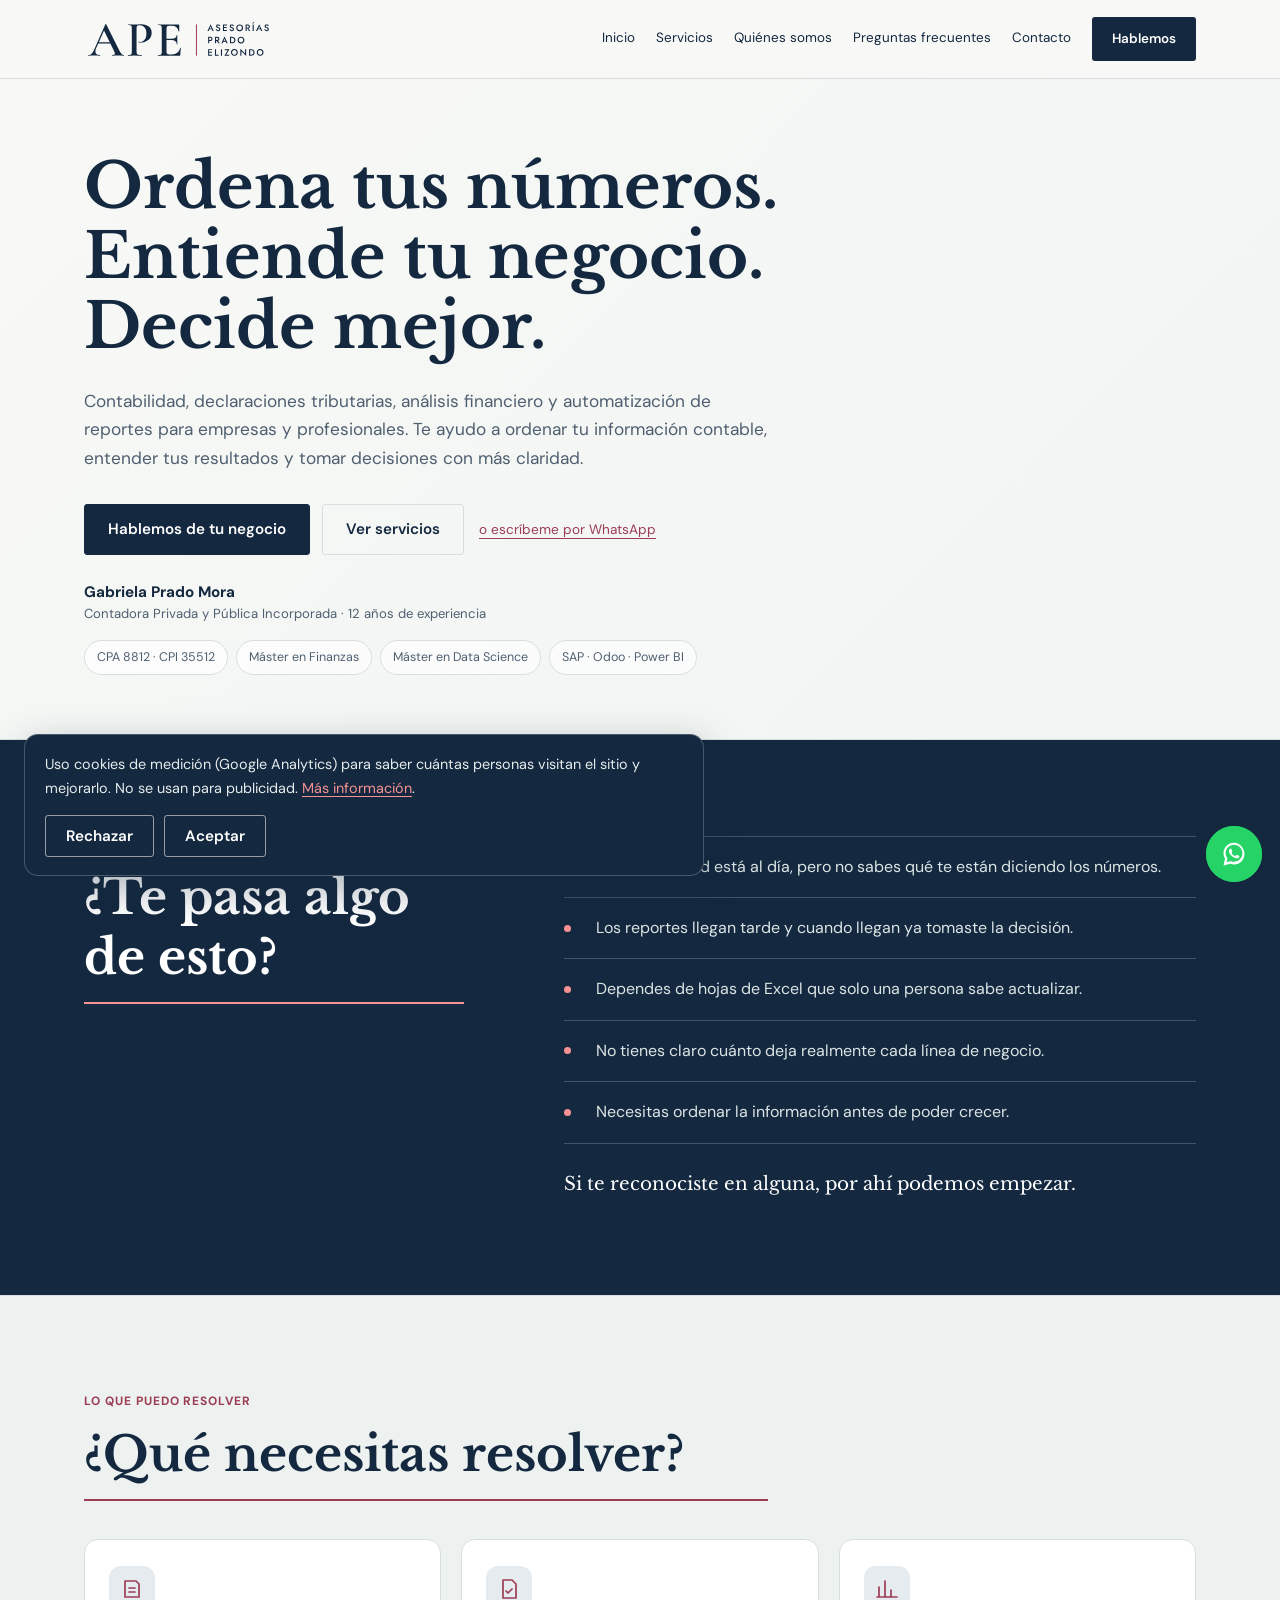
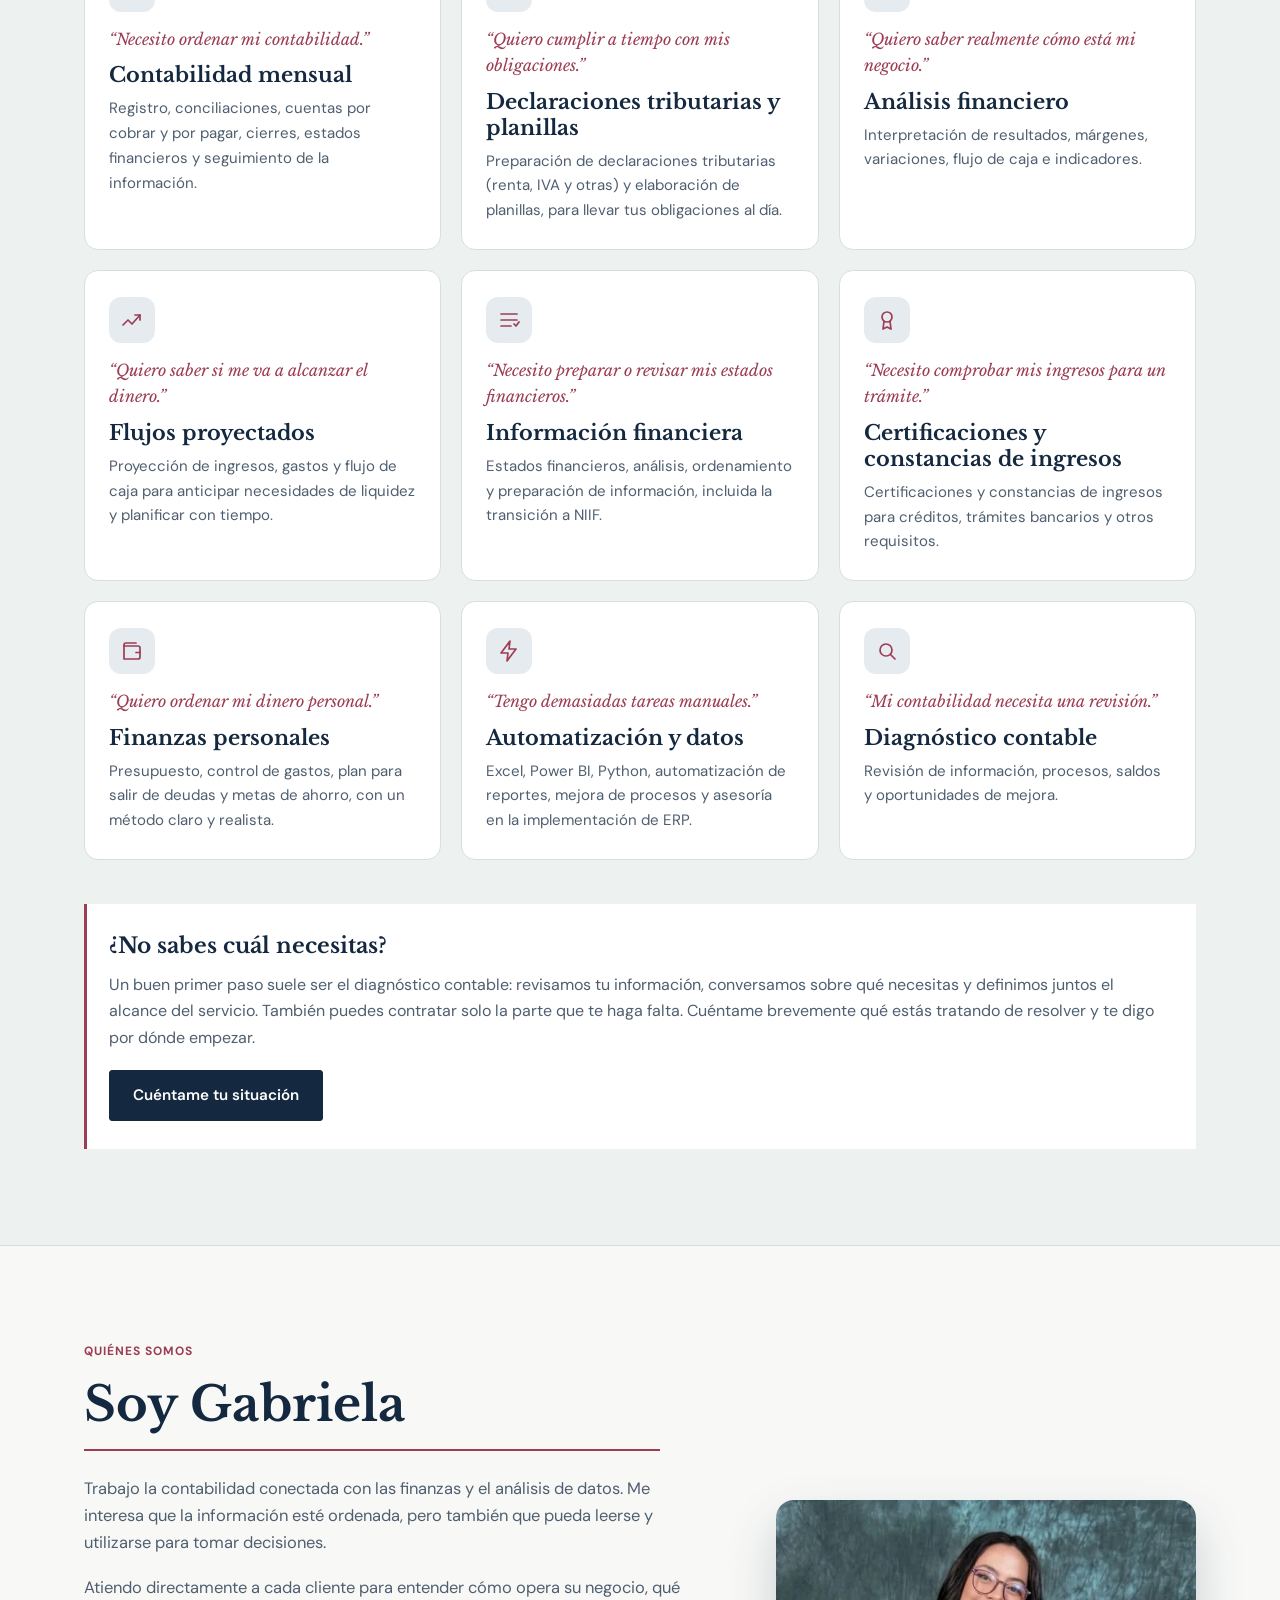
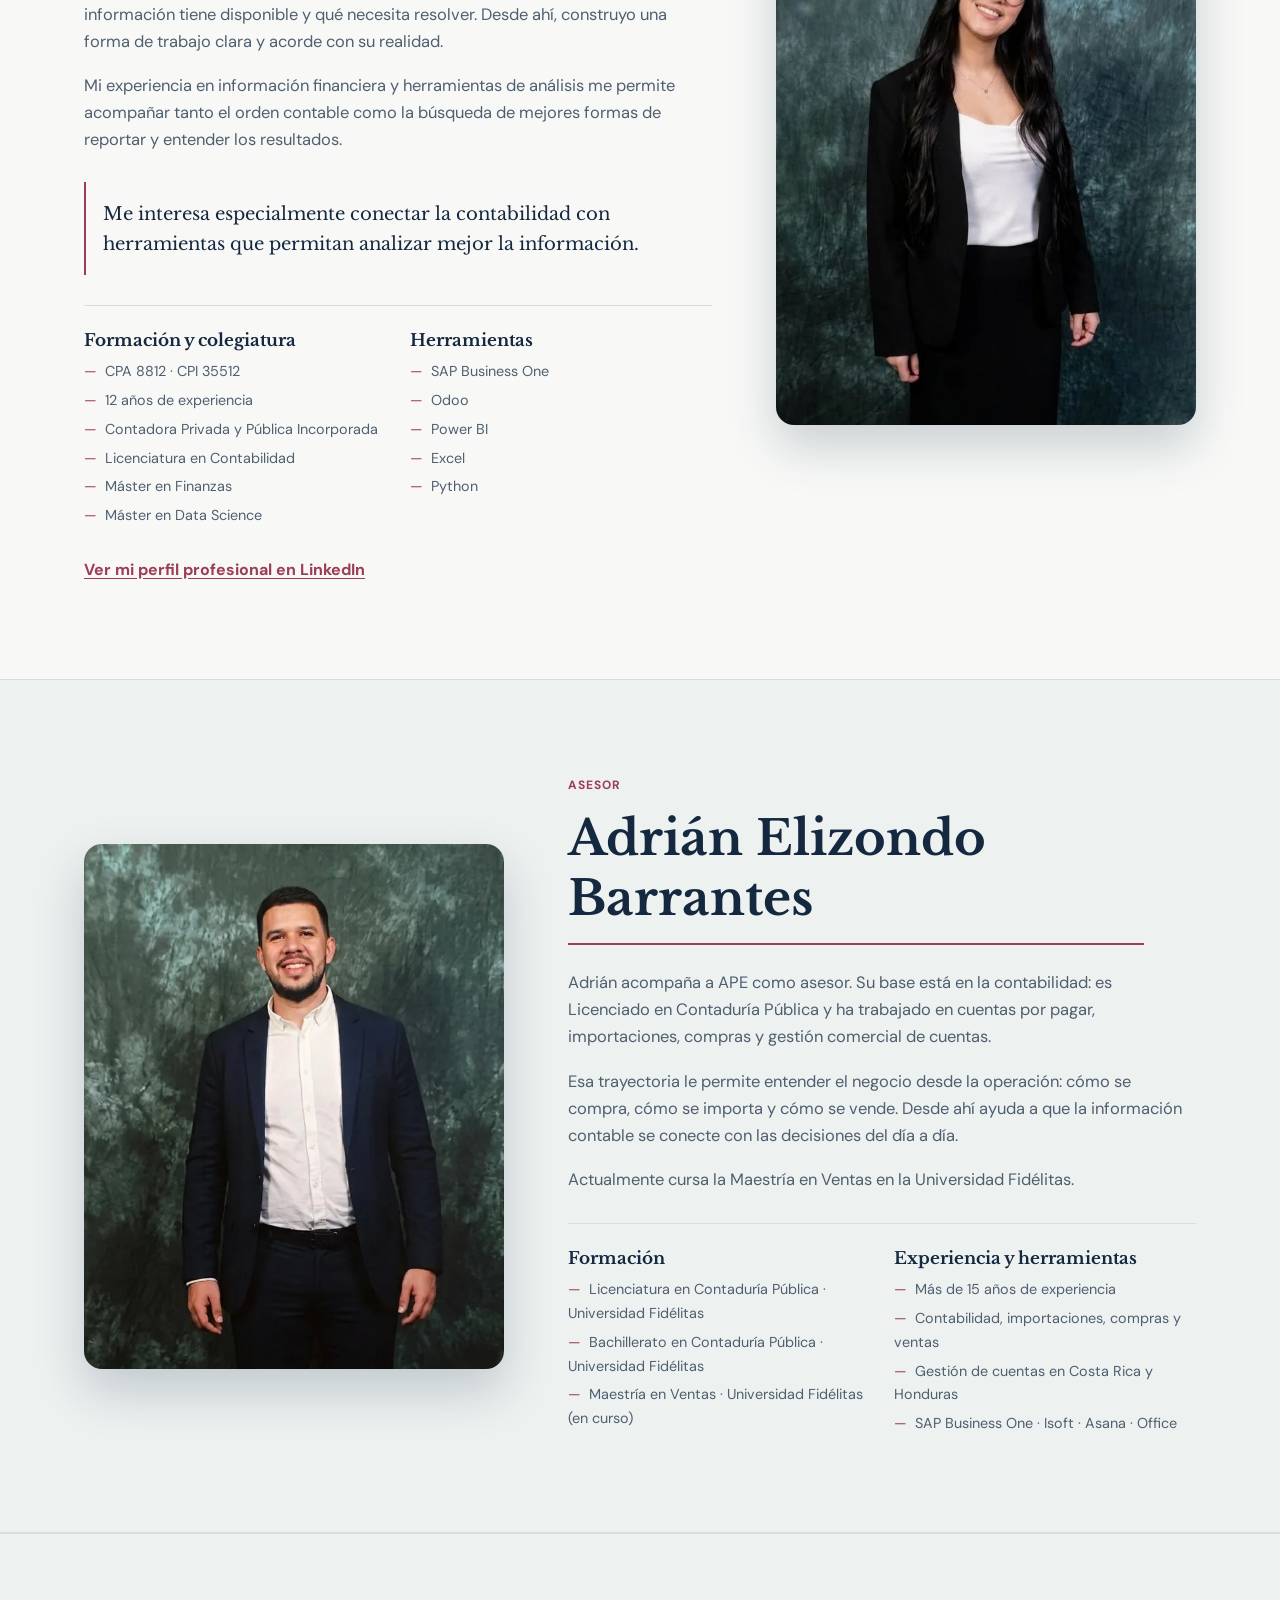
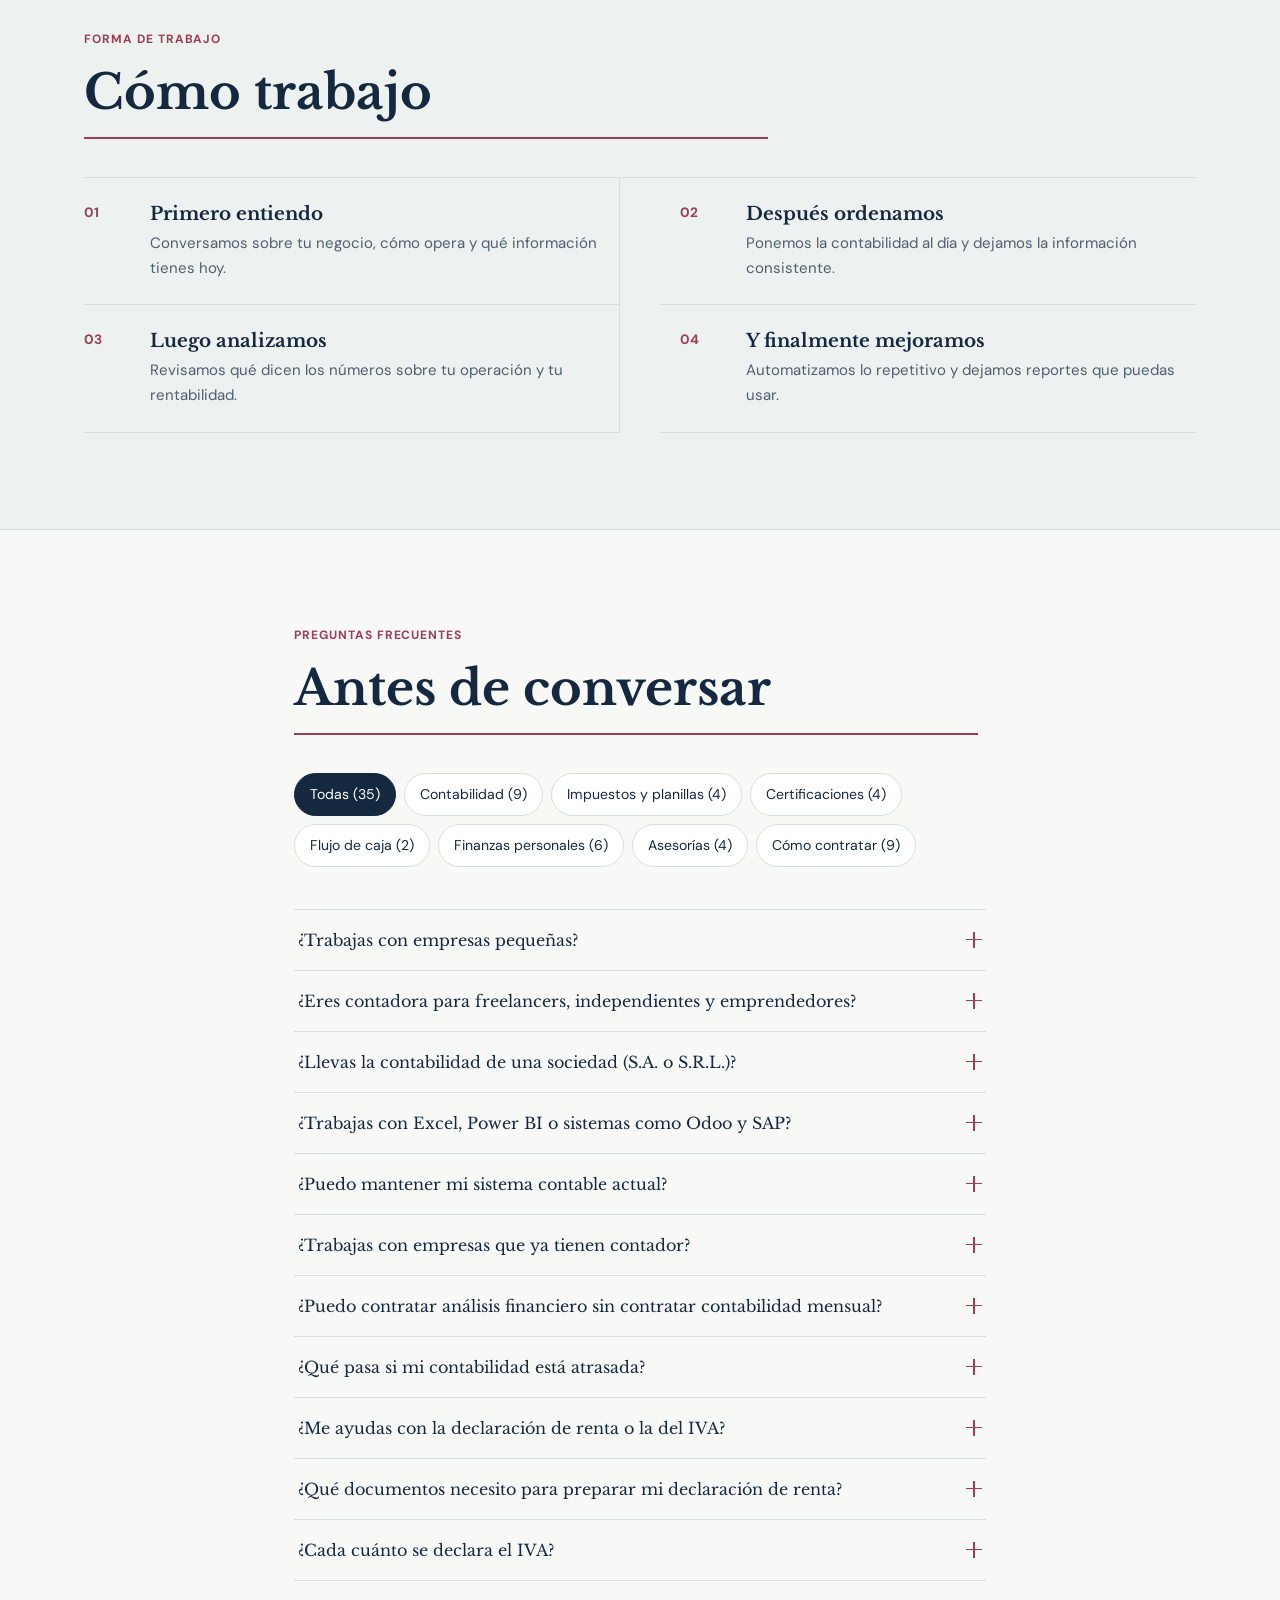
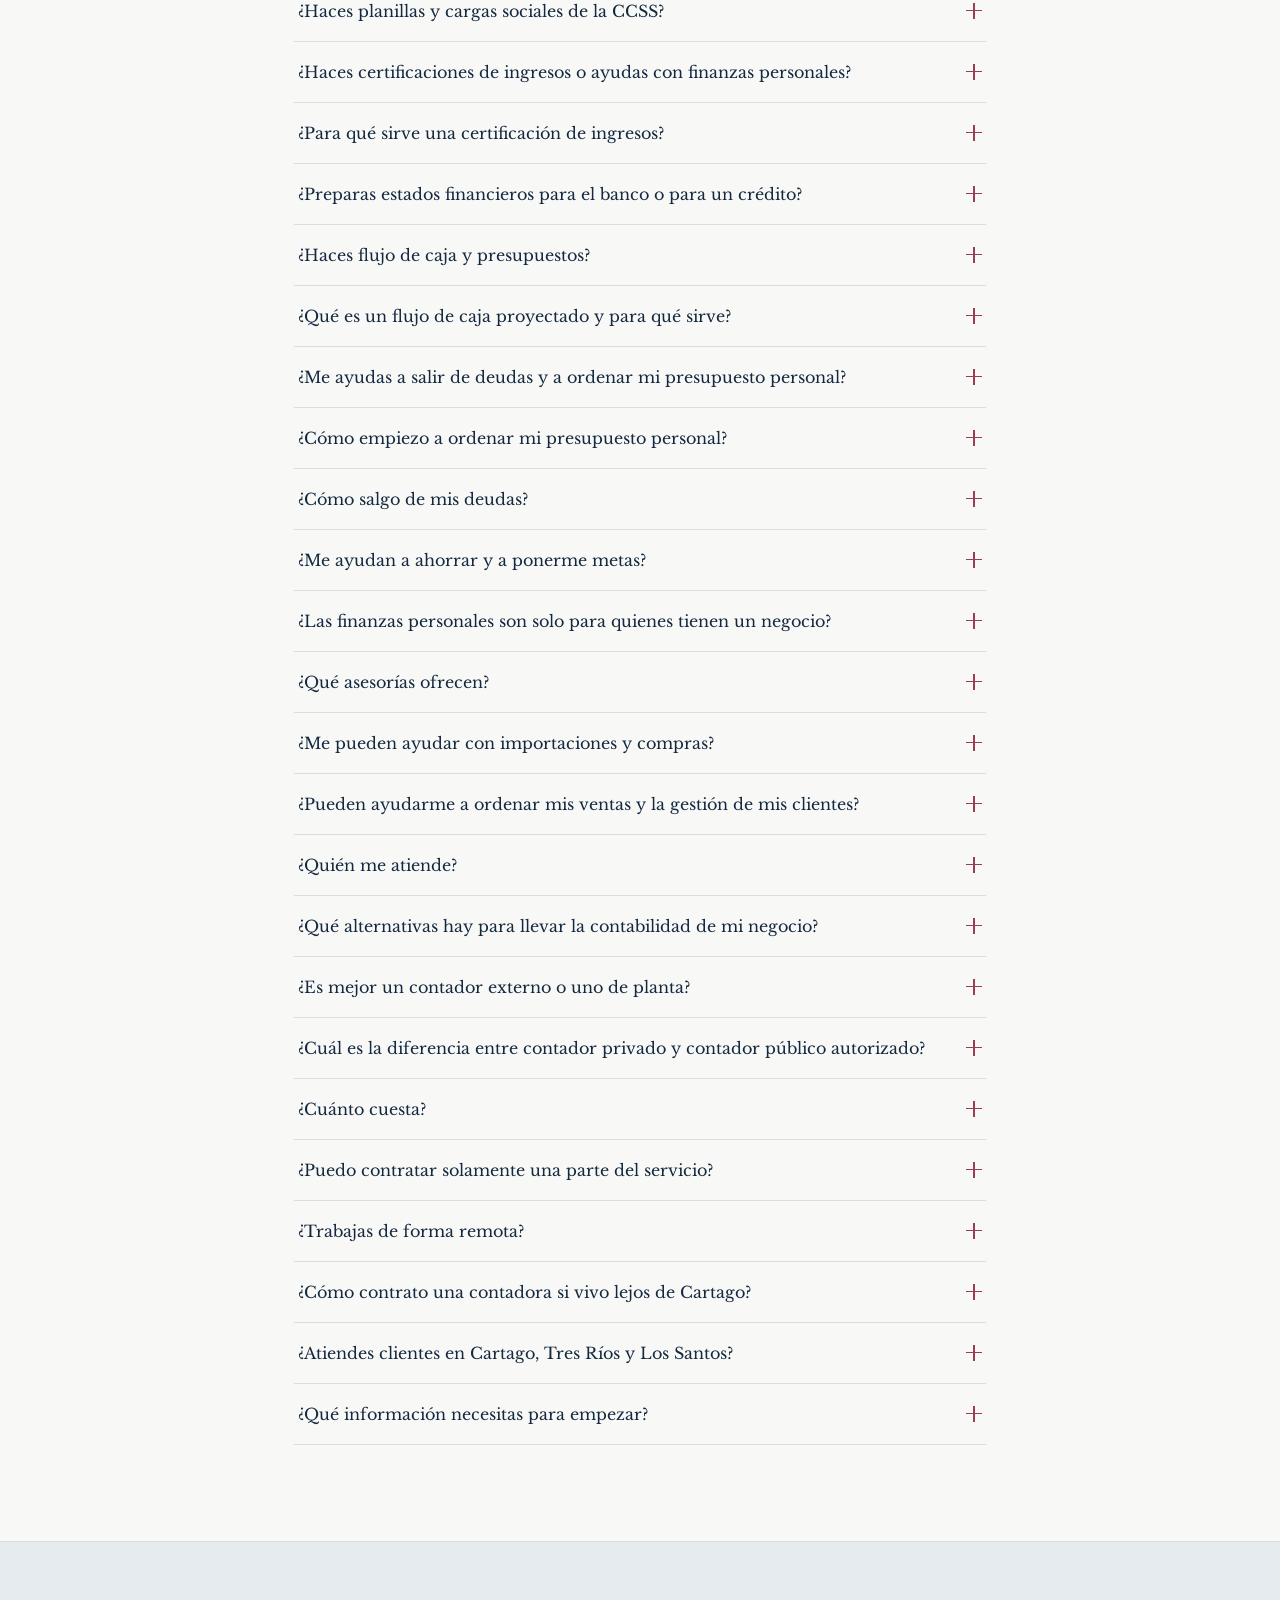
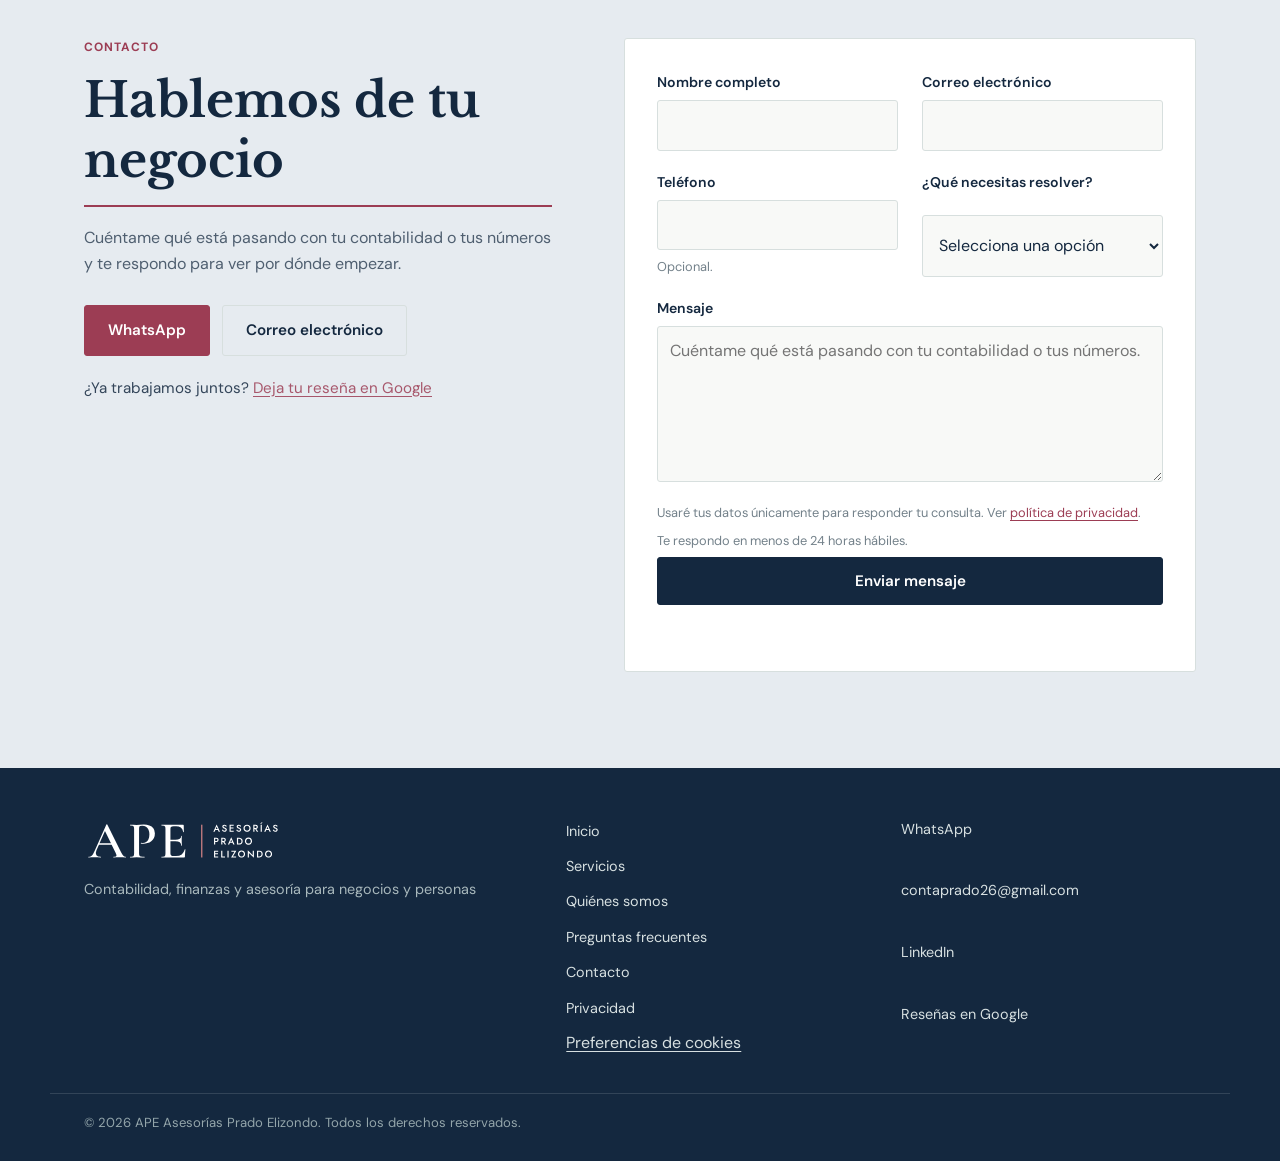
==== index.html @ 20dc0fbf "Nota de servicios dentro de las tarjetas y filtro de finanzas personales" ====
<!DOCTYPE html>
<html lang="es-CR">
<head>
  <meta charset="UTF-8">
  <meta name="viewport" content="width=device-width, initial-scale=1, viewport-fit=cover">
  <title>Contadora en Cartago | APE Asesorías Prado Elizondo</title>
  <meta name="description" content="Contabilidad, declaraciones, planillas y flujos proyectados. 12 años de experiencia · CPA 8812 · CPI 35512. Atención remota en todo Costa Rica.">
  <meta name="keywords" content="contadora en Cartago, contadora Cartago, contador en Cartago, contadora Tres Ríos, contadora La Unión, contadora Paraíso, contadora Oreamuno, contadora El Guarco, contadora Alvarado, contadora Jiménez, contadora Turrialba, contadora Los Santos, contadora Tarrazú, contadora Dota, contadora León Cortés, contadora Curridabat, contadora San José, contadora en Costa Rica, contadora remota, contadora en línea, contadora pública Cartago, contadora privada, contadora pública incorporada, CPA Costa Rica, contador público autorizado, contabilidad para pymes, contabilidad para emprendedores, contabilidad para freelancers, contadora para independientes, contabilidad para profesionales independientes, contabilidad mensual, contabilidad para S.A., contabilidad para S.R.L., cierre contable, estados financieros, estados financieros para el banco, estados financieros para crédito, declaraciones tributarias, declaración de renta, declaración de renta Costa Rica, declaración de IVA, declaración de IVA mensual, D-101, D-104, retenciones, Hacienda, planillas, planilla CCSS, cargas sociales, cálculo de planillas, flujo de caja proyectado, flujos proyectados, flujo de caja, presupuesto empresarial, finanzas personales, presupuesto personal, ordenar mis finanzas, control de deudas, certificación de ingresos, constancia de ingresos, certificación contable, certificación de ingresos para crédito, certificación de ingresos para el banco, análisis financiero, indicadores financieros, reportes gerenciales, NIIF para pymes, automatización contable, Power BI, Excel avanzado, Odoo, SAP Business One, cuentas por cobrar, cuentas por pagar, conciliaciones bancarias, diagnóstico contable, revisión de contabilidad, contabilidad atrasada, asesoría contable, asesoría financiera, contabilidad en Costa Rica, contador, contadora, contador externo, contadora externa, contabilidad externa, contabilidad tercerizada, outsourcing contable, contabilidad en línea, contabilidad virtual, contabilidad a distancia, asesor contable, asesora contable, asesor tributario, asesora tributaria, tributarista, asesor financiero, asesora financiera, consultora financiera, analista financiera, tenedor de libros, llevar libros contables, libros legales, contadora para mi negocio, contadora para pulpería, contadora para restaurante, contadora para consultorio, contadora para profesionales liberales, contadora para pequeños negocios, contadora para tienda en línea, contadora para emprendimientos, contador para renta, contador para planillas, cuánto cobra un contador, precio de contador en Costa Rica, honorarios contador, declarar renta como independiente, declarar renta asalariado, quién me hace la declaración de renta, certificación de ingresos independiente, certificación de ingresos para visa, certificación de ingresos para alquiler, constancia de ingresos para banco, contador cerca de mí, contadora cerca de mí, oficina contable Cartago, despacho contable Cartago, bufete contable, ordenar mi contabilidad, regularizar contabilidad, cierre fiscal, presupuesto para pymes, control de gastos, flujo de efectivo, proyección financiera, modelo financiero, tablero financiero, reportes en Power BI, automatizar contabilidad con Excel">
  <meta name="geo.region" content="CR-C">
  <meta name="geo.placename" content="Cartago, Costa Rica">
  <meta name="robots" content="index, follow, max-image-preview:large">
  <meta name="author" content="Gabriela Prado Mora">
  <meta name="theme-color" content="#14283F">

  <link rel="canonical" href="https://contaprado.github.io/">

  <!-- Metadatos Open Graph. -->
  <meta property="og:type" content="website">
  <meta property="og:locale" content="es_CR">
  <meta property="og:site_name" content="APE Asesorías Prado Elizondo">
  <meta property="og:title" content="Contadora en Cartago | APE Asesorías Prado Elizondo">
  <meta property="og:description" content="Contabilidad, declaraciones, planillas y flujos proyectados. 12 años de experiencia · CPA 8812 · CPI 35512. Atención remota en todo Costa Rica.">
  <meta property="og:url" content="https://contaprado.github.io/">
  <meta property="og:image" content="https://contaprado.github.io/assets/images/og-imagen.jpg">
  <meta property="og:image:width" content="1200">
  <meta property="og:image:height" content="630">
  <meta property="og:image:alt" content="APE Asesorías Prado Elizondo · Contabilidad y finanzas en Costa Rica">
  <meta name="twitter:card" content="summary_large_image">
  <meta name="twitter:image" content="https://contaprado.github.io/assets/images/og-imagen.jpg">
  <meta name="twitter:image:alt" content="APE Asesorías Prado Elizondo · Contabilidad y finanzas en Costa Rica">

  <!-- Datos estructurados: zona de atención sin dirección física, para no publicar un domicilio no verificado.
       Si se agrega una dirección, debe coincidir exactamente con el Perfil de Empresa de Google. -->
  <script type="application/ld+json">
  {
    "@context": "https://schema.org",
    "@type": ["ProfessionalService", "AccountingService"],
    "@id": "https://contaprado.github.io/#negocio",
    "name": "APE Asesorías Prado Elizondo",
    "alternateName": ["APE", "Gabriela Prado Contadora", "Gabriela Prado, contadora en Cartago", "Contadora Gabriela Prado Mora"],
    "url": "https://contaprado.github.io/",
    "description": "Contabilidad mensual, declaraciones tributarias, planillas, flujos de caja proyectados, finanzas personales, certificaciones de ingresos, análisis financiero y automatización de reportes para empresas, profesionales y personas. Atención en Cartago, Tres Ríos y Los Santos, y remota en todo Costa Rica.",
    "email": "contaprado26@gmail.com",
    "telephone": "+50689168077",
    "image": "https://contaprado.github.io/assets/images/gabriela.jpg",
    "founder": { "@type": "Person", "name": "Gabriela Prado Mora", "jobTitle": "Contadora Privada y Pública Incorporada" },
    "knowsAbout": ["Contabilidad", "Contabilidad mensual", "Contabilidad para pymes", "Contabilidad para profesionales independientes", "Declaraciones tributarias", "Declaración de renta", "Declaración de IVA", "Planillas", "Cargas sociales CCSS", "Flujos de caja proyectados", "Presupuestos", "Finanzas personales", "Certificaciones de ingresos", "Constancias de ingresos", "Estados financieros", "Análisis financiero", "Cuentas por cobrar y por pagar", "Conciliaciones bancarias", "NIIF para las PYMES", "Automatización de reportes", "Excel", "Power BI", "Odoo", "SAP Business One"],
    "hasOfferCatalog": {
      "@type": "OfferCatalog",
      "name": "Servicios contables y financieros",
      "itemListElement": [
        { "@type": "Offer", "itemOffered": { "@type": "Service", "name": "Contabilidad mensual" } },
        { "@type": "Offer", "itemOffered": { "@type": "Service", "name": "Declaraciones tributarias y planillas" } },
        { "@type": "Offer", "itemOffered": { "@type": "Service", "name": "Análisis financiero" } },
        { "@type": "Offer", "itemOffered": { "@type": "Service", "name": "Flujos de caja proyectados" } },
        { "@type": "Offer", "itemOffered": { "@type": "Service", "name": "Finanzas personales" } },
        { "@type": "Offer", "itemOffered": { "@type": "Service", "name": "Certificaciones y constancias de ingresos" } },
        { "@type": "Offer", "itemOffered": { "@type": "Service", "name": "Automatización de reportes y datos" } },
        { "@type": "Offer", "itemOffered": { "@type": "Service", "name": "Preparación y revisión de estados financieros" } },
        { "@type": "Offer", "itemOffered": { "@type": "Service", "name": "Declaración de renta e IVA" } },
        { "@type": "Offer", "itemOffered": { "@type": "Service", "name": "Diagnóstico contable" } }
      ]
    },
    "areaServed": [
      { "@type": "AdministrativeArea", "name": "Provincia de Cartago" },
      { "@type": "City", "name": "Cartago" },
      { "@type": "City", "name": "Tres Ríos" },
      { "@type": "City", "name": "La Unión" },
      { "@type": "City", "name": "Paraíso" },
      { "@type": "City", "name": "Oreamuno" },
      { "@type": "City", "name": "El Guarco" },
      { "@type": "City", "name": "Alvarado" },
      { "@type": "City", "name": "Jiménez" },
      { "@type": "City", "name": "Turrialba" },
      { "@type": "AdministrativeArea", "name": "Los Santos" },
      { "@type": "City", "name": "San Marcos de Tarrazú" },
      { "@type": "City", "name": "Santa María de Dota" },
      { "@type": "City", "name": "San Pablo de León Cortés" },
      { "@type": "City", "name": "Curridabat" },
      { "@type": "City", "name": "San José" },
      { "@type": "Country", "name": "Costa Rica" }
    ],
    "sameAs": ["https://www.linkedin.com/in/gabriela-prado-mora-9bab63175/"]
  }
  </script>
  <script type="application/ld+json">
{
  "@context": "https://schema.org",
  "@type": "FAQPage",
  "mainEntity": [
    {
      "@type": "Question",
      "name": "¿Trabajas con empresas pequeñas?",
      "acceptedAnswer": {
        "@type": "Answer",
        "text": "Sí. Puedo acompañar a empresas pequeñas y profesionales que necesitan ordenar o entender mejor su información."
      }
    },
    {
      "@type": "Question",
      "name": "¿Eres contadora para freelancers, independientes y emprendedores?",
      "acceptedAnswer": {
        "@type": "Answer",
        "text": "Sí. Trabajo con profesionales independientes, freelancers y emprendedores que necesitan llevar su contabilidad al día, declarar con orden y entender cuánto les queda realmente."
      }
    },
    {
      "@type": "Question",
      "name": "¿Llevas la contabilidad de una sociedad (S.A. o S.R.L.)?",
      "acceptedAnswer": {
        "@type": "Answer",
        "text": "Sí. Puedo llevar la contabilidad mensual de empresas y sociedades, con registros, conciliaciones, cierres y reportes ordenados."
      }
    },
    {
      "@type": "Question",
      "name": "¿Trabajas con Excel, Power BI o sistemas como Odoo y SAP?",
      "acceptedAnswer": {
        "@type": "Answer",
        "text": "Sí. Automatizo reportes y tableros con Excel y Power BI, y tengo experiencia con sistemas contables como Odoo y SAP Business One."
      }
    },
    {
      "@type": "Question",
      "name": "¿Puedo mantener mi sistema contable actual?",
      "acceptedAnswer": {
        "@type": "Answer",
        "text": "Podemos revisar tu sistema actual y trabajar con él cuando sea adecuado para tu operación."
      }
    },
    {
      "@type": "Question",
      "name": "¿Trabajas con empresas que ya tienen contador?",
      "acceptedAnswer": {
        "@type": "Answer",
        "text": "Sí. Puedo apoyar con análisis, reportes, ordenamiento de información o procesos específicos."
      }
    },
    {
      "@type": "Question",
      "name": "¿Puedo contratar análisis financiero sin contratar contabilidad mensual?",
      "acceptedAnswer": {
        "@type": "Answer",
        "text": "Sí. El análisis financiero puede partir de la información que ya tengas disponible."
      }
    },
    {
      "@type": "Question",
      "name": "¿Qué pasa si mi contabilidad está atrasada?",
      "acceptedAnswer": {
        "@type": "Answer",
        "text": "Revisamos el estado de la información y conversamos sobre una forma ordenada de abordar la situación."
      }
    },
    {
      "@type": "Question",
      "name": "¿Me ayudas con la declaración de renta o la del IVA?",
      "acceptedAnswer": {
        "@type": "Answer",
        "text": "Sí. Preparo declaraciones tributarias, como la de renta y la del IVA, para personas, profesionales independientes y empresas. Revisamos tu situación y los plazos que aplican a tu caso para que cumplas a tiempo."
      }
    },
    {
      "@type": "Question",
      "name": "¿Qué documentos necesito para preparar mi declaración de renta?",
      "acceptedAnswer": {
        "@type": "Answer",
        "text": "Depende de tu caso, pero normalmente sirven tus facturas electrónicas emitidas y recibidas, estados de cuenta, comprobantes de retenciones y los datos de tus ingresos y gastos del período. Escríbeme y te digo exactamente qué reunir."
      }
    },
    {
      "@type": "Question",
      "name": "¿Cada cuánto se declara el IVA?",
      "acceptedAnswer": {
        "@type": "Answer",
        "text": "En general, quienes están obligados a declarar IVA lo hacen de forma mensual. Revisamos tu situación para confirmar tu obligación y las fechas que te aplican."
      }
    },
    {
      "@type": "Question",
      "name": "¿Haces planillas y cargas sociales de la CCSS?",
      "acceptedAnswer": {
        "@type": "Answer",
        "text": "Sí. Apoyo con el cálculo y la preparación de planillas y de las cargas sociales de tus colaboradores, para que tengas la información lista y ordenada."
      }
    },
    {
      "@type": "Question",
      "name": "¿Haces certificaciones de ingresos o ayudas con finanzas personales?",
      "acceptedAnswer": {
        "@type": "Answer",
        "text": "Sí. Preparo certificaciones y constancias de ingresos, y acompaño a personas que quieren ordenar su presupuesto, sus deudas y sus metas de ahorro."
      }
    },
    {
      "@type": "Question",
      "name": "¿Para qué sirve una certificación de ingresos?",
      "acceptedAnswer": {
        "@type": "Answer",
        "text": "Es un documento que respalda lo que ganas. Suelen pedirlo los bancos para un crédito, y también se usa en trámites, alquileres y otros procesos donde hay que comprobar ingresos. Te explico qué información necesito para prepararla."
      }
    },
    {
      "@type": "Question",
      "name": "¿Preparas estados financieros para el banco o para un crédito?",
      "acceptedAnswer": {
        "@type": "Answer",
        "text": "Sí. Preparo y reviso estados financieros para presentar a bancos, socios o administración, con la información clara y consistente."
      }
    },
    {
      "@type": "Question",
      "name": "¿Haces flujo de caja y presupuestos?",
      "acceptedAnswer": {
        "@type": "Answer",
        "text": "Sí. Armo flujos de caja proyectados y presupuestos para que sepas si el dinero te va a alcanzar y puedas decidir con anticipación, tanto para tu negocio como para tus finanzas personales."
      }
    },
    {
      "@type": "Question",
      "name": "¿Qué es un flujo de caja proyectado y para qué sirve?",
      "acceptedAnswer": {
        "@type": "Answer",
        "text": "Es una estimación de cuánto dinero va a entrar y a salir en los próximos meses. Sirve para saber si te va a alcanzar, anticipar meses difíciles, planear una inversión o sustentar una solicitud de crédito."
      }
    },
    {
      "@type": "Question",
      "name": "¿Me ayudas a salir de deudas y a ordenar mi presupuesto personal?",
      "acceptedAnswer": {
        "@type": "Answer",
        "text": "Sí. En finanzas personales armamos tu presupuesto, ordenamos tus deudas y definimos metas de ahorro realistas, con un plan que puedas seguir mes a mes."
      }
    },
    {
      "@type": "Question",
      "name": "¿Cómo empiezo a ordenar mi presupuesto personal?",
      "acceptedAnswer": {
        "@type": "Answer",
        "text": "Empezamos por ver cuánto ingresas y en qué se va tu dinero cada mes. Con eso armamos un presupuesto sencillo, separando lo fijo de lo variable, y definimos qué ajustar primero."
      }
    },
    {
      "@type": "Question",
      "name": "¿Cómo salgo de mis deudas?",
      "acceptedAnswer": {
        "@type": "Answer",
        "text": "Hacemos una lista de tus deudas con su saldo, su cuota y su interés, y definimos un orden de pago realista según tu ingreso. Lo importante es un plan que puedas sostener mes a mes."
      }
    },
    {
      "@type": "Question",
      "name": "¿Me ayudan a ahorrar y a ponerme metas?",
      "acceptedAnswer": {
        "@type": "Answer",
        "text": "Sí. Definimos metas concretas, como un fondo de emergencia, un viaje o la prima de una casa, cada una con un monto y una fecha, y las incluimos en tu presupuesto."
      }
    },
    {
      "@type": "Question",
      "name": "¿Las finanzas personales son solo para quienes tienen un negocio?",
      "acceptedAnswer": {
        "@type": "Answer",
        "text": "No. Son para cualquier persona que quiera tener claro su dinero: asalariados, independientes o familias. No necesitas tener una empresa."
      }
    },
    {
      "@type": "Question",
      "name": "¿Qué asesorías ofrecen?",
      "acceptedAnswer": {
        "@type": "Answer",
        "text": "Ofrecemos asesoría para ordenar la operación de tu negocio: cuentas por pagar, compras, importaciones y seguimiento de clientes y ventas. La idea es que la contabilidad te sirva para decidir en el día a día."
      }
    },
    {
      "@type": "Question",
      "name": "¿Me pueden ayudar con importaciones y compras?",
      "acceptedAnswer": {
        "@type": "Answer",
        "text": "Sí. Te ayudamos a ordenar los pagos a proveedores, dar seguimiento a tus compras y entender cuánto te cuesta realmente lo que importas."
      }
    },
    {
      "@type": "Question",
      "name": "¿Pueden ayudarme a ordenar mis ventas y la gestión de mis clientes?",
      "acceptedAnswer": {
        "@type": "Answer",
        "text": "Sí. Te apoyamos a dar seguimiento a tus clientes, tus cuentas por cobrar y el resultado de tus ventas."
      }
    },
    {
      "@type": "Question",
      "name": "¿Quién me atiende?",
      "acceptedAnswer": {
        "@type": "Answer",
        "text": "Trabajamos en equipo, y según lo que necesites te acompaña la persona que mejor se ajuste a tu caso. Cuéntanos tu situación y te decimos cómo lo organizamos."
      }
    },
    {
      "@type": "Question",
      "name": "¿Qué alternativas hay para llevar la contabilidad de mi negocio?",
      "acceptedAnswer": {
        "@type": "Answer",
        "text": "Hay tres caminos comunes: contratar a una persona de planta, hacerla tú mismo o trabajar con una contadora externa. La contabilidad externa suele convenir a pymes y profesionales independientes, porque pagas por lo que necesitas, sin una planilla fija más. Si no sabes cuál te conviene, empezamos con un diagnóstico contable de tu situación."
      }
    },
    {
      "@type": "Question",
      "name": "¿Es mejor un contador externo o uno de planta?",
      "acceptedAnswer": {
        "@type": "Answer",
        "text": "Depende del volumen de movimientos. Un contador de planta tiene sentido cuando hay mucho trabajo diario; un contador externo es más práctico cuando tu operación es pequeña o mediana, y te da el mismo orden con un costo más flexible."
      }
    },
    {
      "@type": "Question",
      "name": "¿Cuál es la diferencia entre contador privado y contador público autorizado?",
      "acceptedAnswer": {
        "@type": "Answer",
        "text": "Son dos figuras profesionales distintas en Costa Rica, con su propio colegio profesional. Yo estoy incorporada como contadora privada (CPI 35512) y como contadora pública autorizada (CPA 8812). Si necesitas un documento específico, te confirmo qué figura lo debe emitir."
      }
    },
    {
      "@type": "Question",
      "name": "¿Cuánto cuesta?",
      "acceptedAnswer": {
        "@type": "Answer",
        "text": "Depende del tamaño de tu empresa, del volumen de movimientos y de lo que necesites resolver. Conversamos sobre tu situación y te preparo una propuesta con alcance y costo claros."
      }
    },
    {
      "@type": "Question",
      "name": "¿Puedo contratar solamente una parte del servicio?",
      "acceptedAnswer": {
        "@type": "Answer",
        "text": "Sí. Podemos conversar sobre una necesidad puntual y definir el alcance correspondiente."
      }
    },
    {
      "@type": "Question",
      "name": "¿Trabajas de forma remota?",
      "acceptedAnswer": {
        "@type": "Answer",
        "text": "Sí. El trabajo puede organizarse de forma remota con documentos digitales y reuniones en línea."
      }
    },
    {
      "@type": "Question",
      "name": "¿Cómo contrato una contadora si vivo lejos de Cartago?",
      "acceptedAnswer": {
        "@type": "Answer",
        "text": "Trabajo de forma remota con documentos digitales, WhatsApp y reuniones en línea, así que puedes contratarme desde cualquier parte de Costa Rica. Empiezas escribiéndome por WhatsApp o desde el formulario."
      }
    },
    {
      "@type": "Question",
      "name": "¿Atiendes clientes en Cartago, Tres Ríos y Los Santos?",
      "acceptedAnswer": {
        "@type": "Answer",
        "text": "Sí. Atiendo clientes de Cartago, Tres Ríos, La Unión, Paraíso, Oreamuno, El Guarco, Turrialba y la zona de Los Santos (Tarrazú, Dota y León Cortés), además del resto de Costa Rica, de forma remota."
      }
    },
    {
      "@type": "Question",
      "name": "¿Qué información necesitas para empezar?",
      "acceptedAnswer": {
        "@type": "Answer",
        "text": "Necesito conocer brevemente tu actividad, lo que quieres resolver y qué información tienes disponible."
      }
    }
  ]
}
  </script>
  <script type="application/ld+json">
{
  "@context": "https://schema.org",
  "@type": "Person",
  "@id": "https://contaprado.github.io/#gabriela",
  "name": "Gabriela Prado Mora",
  "alternateName": [
    "María Gabriela Prado Mora",
    "Gabriela Prado Contadora"
  ],
  "jobTitle": "Contadora Privada y Pública Incorporada",
  "description": "Contadora en Cartago, Costa Rica. Contabilidad, declaraciones tributarias, planillas, flujos proyectados, finanzas personales y certificaciones de ingresos.",
  "url": "https://contaprado.github.io/",
  "worksFor": {
    "@id": "https://contaprado.github.io/#negocio"
  },
  "knowsAbout": [
    "Contabilidad",
    "Declaraciones tributarias",
    "Planillas",
    "Flujos de caja proyectados",
    "Finanzas personales",
    "Certificaciones de ingresos",
    "Análisis financiero",
    "NIIF para las PYMES"
  ],
  "sameAs": [
    "https://www.linkedin.com/in/gabriela-prado-mora-9bab63175/"
  ]
}
  </script>

  <link rel="icon" href="assets/images/favicon.svg" type="image/svg+xml">
  <link rel="preconnect" href="https://fonts.googleapis.com">
  <link rel="preconnect" href="https://fonts.gstatic.com" crossorigin>
  <link href="https://fonts.googleapis.com/css2?family=DM+Sans:wght@400;500;600;700&family=Libre+Baskerville:wght@400;700&display=swap" rel="stylesheet">
  <link rel="stylesheet" href="assets/css/styles.css">

  <!-- Google Analytics 4: se carga desde assets/js/script.js solo si la persona acepta las cookies de medición. -->
</head>

<body>
  <a class="salto-contenido" href="#contenido">Saltar al contenido</a>

  <!-- ============================================================
       1. HEADER Y NAVEGACIÓN
       ============================================================ -->
  <header class="cabecera" id="cabecera">
    <div class="contenedor cabecera__interior">
      <a class="marca" href="#inicio" aria-label="APE Asesorías Prado Elizondo, ir al inicio">
        <img class="marca__logo" src="assets/images/logo-ape.svg" alt="APE Asesorías Prado Elizondo" width="189" height="42">
      </a>

      <button class="menu-boton" id="menuBoton" type="button" aria-label="Abrir menú de navegación" aria-expanded="false" aria-controls="menuPrincipal">
        <span class="menu-boton__barras" aria-hidden="true"></span>
      </button>

      <nav class="nav" id="menuPrincipal" aria-label="Navegación principal">
        <ul class="nav__lista">
          <li><a class="nav__enlace" href="#inicio">Inicio</a></li>
          <li><a class="nav__enlace" href="#servicios">Servicios</a></li>
          <li><a class="nav__enlace" href="#sobre-mi">Quiénes somos</a></li>
          <li><a class="nav__enlace" href="#faq">Preguntas frecuentes</a></li>
          <li><a class="nav__enlace" href="#contacto">Contacto</a></li>
          <li><a class="nav__cta" href="#contacto">Hablemos</a></li>
        </ul>
      </nav>
    </div>
  </header>
  <div class="fondo-menu" id="fondoMenu" hidden></div>

  <main id="contenido">
    <!-- ============================================================
         2. HERO
         ============================================================ -->
    <section class="hero" id="inicio">
      <div class="contenedor hero__interior hero__interior--solo">
        <div class="hero__texto">
          <p class="eyebrow visualmente-oculto" data-animar="1">Contadora en Cartago · Tres Ríos · Los Santos · Atención remota en todo Costa Rica</p>
          <h1 class="hero__titulo animar" data-animar="1">Ordena tus números. Entiende tu negocio. Decide mejor.</h1>
          <p class="hero__subtitulo animar" data-animar="2">Contabilidad, declaraciones tributarias, análisis financiero y automatización de reportes para empresas y profesionales. Te ayudo a ordenar tu información contable, entender tus resultados y tomar decisiones con más claridad.</p>
          <div class="hero__acciones animar" data-animar="3">
            <a class="boton boton--primario" href="#contacto">Hablemos de tu negocio</a>
            <a class="boton boton--secundario" href="#servicios">Ver servicios</a>
            <a class="hero__whatsapp" href="https://wa.me/50689168077?text=Hola%20Gabriela%2C%20vi%20tu%20sitio%20y%20quisiera%20consultar%20sobre%20mi%20contabilidad." target="_blank" rel="noopener">o escríbeme por WhatsApp</a>
          </div>
          <div class="hero__perfil hero__perfil--solo animar" data-animar="4">
            <p><strong>Gabriela Prado Mora</strong><span>Contadora Privada y Pública Incorporada · 12 años de experiencia</span></p>
          </div>
          <ul class="hero__chips animar" data-animar="4" aria-label="Formación y herramientas">
            <li>CPA 8812 · CPI 35512</li><li>Máster en Finanzas</li><li>Máster en Data Science</li><li>SAP · Odoo · Power BI</li>
          </ul>
        </div>

      </div>
    </section>

    <!-- ============================================================
         3. PROBLEMAS
         ============================================================ -->
    <section class="seccion problemas" id="problemas">
      <div class="contenedor problemas__interior">
        <div class="problemas__intro">
          <p class="seccion__etiqueta">Punto de partida</p>
          <h2 class="seccion__titulo">¿Te pasa algo de esto?</h2>
        </div>
        <div>
          <ul class="problemas__lista">
            <li>Tu contabilidad está al día, pero no sabes qué te están diciendo los números.</li>
            <li>Los reportes llegan tarde y cuando llegan ya tomaste la decisión.</li>
            <li>Dependes de hojas de Excel que solo una persona sabe actualizar.</li>
            <li>No tienes claro cuánto deja realmente cada línea de negocio.</li>
            <li>Necesitas ordenar la información antes de poder crecer.</li>
          </ul>
          <p class="problemas__puente">Si te reconociste en alguna, por ahí podemos empezar.</p>
        </div>
      </div>
    </section>



    <!-- ============================================================
         4. SERVICIOS
         ============================================================ -->
    <section class="seccion seccion--alterna" id="servicios">
      <div class="contenedor">
        <header class="seccion__encabezado revelar">
          <p class="seccion__etiqueta">Lo que puedo resolver</p>
          <h2 class="seccion__titulo">¿Qué necesitas resolver?</h2>
        </header>

        <div class="servicios">
          <article class="servicio revelar">
            <span class="servicio__icono" aria-hidden="true"><svg viewBox="0 0 24 24" width="24" height="24" fill="none" stroke="currentColor" stroke-width="1.7" stroke-linecap="round" stroke-linejoin="round"><path d="M5 4h11l3 3v13H5z"/><path d="M9 11h6M9 15h6"/></svg></span><p class="servicio__pregunta">“Necesito ordenar mi contabilidad.”</p>
            <h3>Contabilidad mensual</h3>
            <p>Registro, conciliaciones, cuentas por cobrar y por pagar, cierres, estados financieros y seguimiento de la información.</p>
          </article>
          <article class="servicio revelar">
            <span class="servicio__icono" aria-hidden="true"><svg viewBox="0 0 24 24" width="24" height="24" fill="none" stroke="currentColor" stroke-width="1.7" stroke-linecap="round" stroke-linejoin="round"><path d="M6 3h9l4 4v14H6z"/><path d="m9 14 2 2 4-4"/></svg></span><p class="servicio__pregunta">“Quiero cumplir a tiempo con mis obligaciones.”</p>
            <h3>Declaraciones tributarias y planillas</h3>
            <p>Preparación de declaraciones tributarias (renta, IVA y otras) y elaboración de planillas, para llevar tus obligaciones al día.</p>
          </article>
          <article class="servicio revelar">
            <span class="servicio__icono" aria-hidden="true"><svg viewBox="0 0 24 24" width="24" height="24" fill="none" stroke="currentColor" stroke-width="1.7" stroke-linecap="round" stroke-linejoin="round"><path d="M4 20V10M10 20V4M16 20v-7M22 20H2"/></svg></span><p class="servicio__pregunta">“Quiero saber realmente cómo está mi negocio.”</p>
            <h3>Análisis financiero</h3>
            <p>Interpretación de resultados, márgenes, variaciones, flujo de caja e indicadores.</p>
          </article>
          <article class="servicio revelar">
            <span class="servicio__icono" aria-hidden="true"><svg viewBox="0 0 24 24" width="24" height="24" fill="none" stroke="currentColor" stroke-width="1.7" stroke-linecap="round" stroke-linejoin="round"><path d="m3 17 5-5 4 4 8-9"/><path d="M15 7h5v5"/></svg></span><p class="servicio__pregunta">“Quiero saber si me va a alcanzar el dinero.”</p>
            <h3>Flujos proyectados</h3>
            <p>Proyección de ingresos, gastos y flujo de caja para anticipar necesidades de liquidez y planificar con tiempo.</p>
          </article>
          <article class="servicio revelar">
            <span class="servicio__icono" aria-hidden="true"><svg viewBox="0 0 24 24" width="24" height="24" fill="none" stroke="currentColor" stroke-width="1.7" stroke-linecap="round" stroke-linejoin="round"><path d="M4 6h16M4 12h16M4 18h10"/><path d="m17 16 2 2 3-4"/></svg></span><p class="servicio__pregunta">“Necesito preparar o revisar mis estados financieros.”</p>
            <h3>Información financiera</h3>
            <p>Estados financieros, análisis, ordenamiento y preparación de información, incluida la transición a NIIF.</p>
          </article>
          <article class="servicio revelar">
            <span class="servicio__icono" aria-hidden="true"><svg viewBox="0 0 24 24" width="24" height="24" fill="none" stroke="currentColor" stroke-width="1.7" stroke-linecap="round" stroke-linejoin="round"><circle cx="12" cy="9" r="5"/><path d="m9 13.5-1 7.5 4-2 4 2-1-7.5"/></svg></span><p class="servicio__pregunta">“Necesito comprobar mis ingresos para un trámite.”</p>
            <h3>Certificaciones y constancias de ingresos</h3>
            <p>Certificaciones y constancias de ingresos para créditos, trámites bancarios y otros requisitos.</p>
          </article>
          <article class="servicio revelar">
            <span class="servicio__icono" aria-hidden="true"><svg viewBox="0 0 24 24" width="24" height="24" fill="none" stroke="currentColor" stroke-width="1.7" stroke-linecap="round" stroke-linejoin="round"><path d="M4 7h14a2 2 0 0 1 2 2v9a2 2 0 0 1-2 2H4z"/><path d="M4 7V6a2 2 0 0 1 2-2h10"/><path d="M16 13.5h4"/></svg></span><p class="servicio__pregunta">“Quiero ordenar mi dinero personal.”</p>
            <h3>Finanzas personales</h3>
            <p>Presupuesto, control de gastos, plan para salir de deudas y metas de ahorro, con un método claro y realista.</p>
          </article>
          <article class="servicio revelar">
            <span class="servicio__icono" aria-hidden="true"><svg viewBox="0 0 24 24" width="24" height="24" fill="none" stroke="currentColor" stroke-width="1.7" stroke-linecap="round" stroke-linejoin="round"><path d="M13 2 4 14h7l-1 8 9-12h-7z"/></svg></span><p class="servicio__pregunta">“Tengo demasiadas tareas manuales.”</p>
            <h3>Automatización y datos</h3>
            <p>Excel, Power BI, Python, automatización de reportes, mejora de procesos y asesoría en la implementación de ERP.</p>
          </article>
          <article class="servicio revelar">
            <span class="servicio__icono" aria-hidden="true"><svg viewBox="0 0 24 24" width="24" height="24" fill="none" stroke="currentColor" stroke-width="1.7" stroke-linecap="round" stroke-linejoin="round"><circle cx="11" cy="11" r="6"/><path d="m20 20-4.5-4.5"/></svg></span><p class="servicio__pregunta">“Mi contabilidad necesita una revisión.”</p>
            <h3>Diagnóstico contable</h3>
            <p>Revisión de información, procesos, saldos y oportunidades de mejora.</p>
          </article>
        </div>

        <div class="servicios__conversion revelar">
          <h3>¿No sabes cuál necesitas?</h3>
          <p>Un buen primer paso suele ser el diagnóstico contable: revisamos tu información, conversamos sobre qué necesitas y definimos juntos el alcance del servicio. También puedes contratar solo la parte que te haga falta. Cuéntame brevemente qué estás tratando de resolver y te digo por dónde empezar.</p>
          <a class="boton boton--primario" href="#contacto">Cuéntame tu situación</a>
        </div>
      </div>
    </section>

    <!-- ============================================================
         4B. ZONAS DE ATENCIÓN (SEO local) — oculto visualmente a propósito;
         sigue disponible para lectores de pantalla y motores de búsqueda.
         ============================================================ -->
    <section class="seccion zonas visualmente-oculto" id="zonas">
      <div class="contenedor contenedor--estrecho">
        <header class="seccion__encabezado">
          <p class="seccion__etiqueta">Zonas de atención</p>
          <h2 class="seccion__titulo">Dónde atiendo</h2>
        </header>
        <p>Trabajo con empresas, pymes, profesionales independientes y personas de toda la provincia de Cartago y de los cantones vecinos. La atención es remota, con documentos digitales, WhatsApp y reuniones en línea, así que no necesitas desplazarte para contratar un servicio contable.</p>
        <ul class="zonas__lista">
          <li><strong>Cartago:</strong> Cartago centro, Paraíso, Oreamuno, El Guarco, Alvarado, Jiménez, Tres Ríos y La Unión.</li>
          <li><strong>Gran Área Metropolitana:</strong> Curridabat, San José y alrededores.</li>
          <li><strong>Zona de Los Santos:</strong> San Marcos de Tarrazú, Santa María de Dota y San Pablo de León Cortés.</li>
          <li><strong>Otras zonas:</strong> Turrialba y el resto de Costa Rica, de forma remota.</li>
        </ul>
        <p>Contabilidad mensual, declaraciones tributarias, planillas, flujos proyectados, finanzas personales y certificaciones de ingresos para clientes de <strong>Cartago, Tres Ríos, Los Santos, León Cortés</strong> y todo el país.</p>
        <p>Servicios para freelancers, profesionales independientes, emprendedores, pymes y sociedades: declaración de renta e IVA, planillas y cargas sociales, certificación de ingresos para bancos y créditos, estados financieros, flujo de caja, presupuesto personal y empresarial, análisis financiero, y reportes con Excel y Power BI. También atiendo Curridabat, Alvarado, Jiménez y San José de forma remota.</p>
      </div>
    </section>

    <!-- ============================================================
         5. SOBRE MÍ
         ============================================================ -->
    <section class="seccion sobre-mi-seccion" id="sobre-mi">
      <div class="contenedor sobre-mi perfil-adrian perfil-adrian--invertido">
        <div class="perfil-adrian__visual">
          <picture>
            <source srcset="assets/images/gabriela.webp" type="image/webp">
            <img class="perfil__foto" src="assets/images/gabriela.jpg" alt="Gabriela Prado Mora, contadora en Cartago y analista financiera" width="640" height="800" loading="lazy" decoding="async">
          </picture>
        </div>
        <div class="sobre-mi__contenido perfil-adrian__contenido">
          <p class="seccion__etiqueta">Quiénes somos</p>
          <h2 class="seccion__titulo">Soy Gabriela</h2>

          <!-- INICIO TEXTO EDITABLE -->
          <div class="sobre-mi__texto">
            <p>Trabajo la contabilidad conectada con las finanzas y el análisis de datos. Me interesa que la información esté ordenada, pero también que pueda leerse y utilizarse para tomar decisiones.</p>
            <p>Atiendo directamente a cada cliente para entender cómo opera su negocio, qué información tiene disponible y qué necesita resolver. Desde ahí, construyo una forma de trabajo clara y acorde con su realidad.</p>
            <p>Mi experiencia en información financiera y herramientas de análisis me permite acompañar tanto el orden contable como la búsqueda de mejores formas de reportar y entender los resultados.</p>
          </div>
          <!-- FIN TEXTO EDITABLE -->

          <p class="sobre-mi__destacado">Me interesa especialmente conectar la contabilidad con herramientas que permitan analizar mejor la información.</p>

          <div class="credenciales">
            <div><h3>Formación y colegiatura</h3><ul><li>CPA 8812 · CPI 35512</li><li>12 años de experiencia</li><li>Contadora Privada y Pública Incorporada</li><li>Licenciatura en Contabilidad</li><li>Máster en Finanzas</li><li>Máster en Data Science</li></ul></div>
            <div><h3>Herramientas</h3><ul><li>SAP Business One</li><li>Odoo</li><li>Power BI</li><li>Excel</li><li>Python</li></ul></div>
          </div>

          <a class="linkedin-enlace" href="https://www.linkedin.com/in/gabriela-prado-mora-9bab63175/" target="_blank" rel="noopener" aria-label="Ver el perfil profesional de Gabriela Prado en LinkedIn">Ver mi perfil profesional en LinkedIn</a>
        </div>
      </div>
    </section>

    <!-- ============================================================
         3B. PERFIL DE ADRIÁN
         ============================================================ -->
    <section class="seccion seccion--alterna perfil-adrian-seccion" id="adrian">
      <div class="contenedor perfil-adrian">
        <div class="perfil-adrian__visual">
          <picture>
            <source srcset="assets/images/adrian.webp" type="image/webp">
            <img class="perfil__foto" src="assets/images/adrian.jpg" alt="Adrián Elizondo Barrantes, asesor de APE Asesorías Prado Elizondo" width="640" height="800" loading="lazy" decoding="async">
          </picture>
        </div>
        <div class="perfil-adrian__contenido">
          <p class="seccion__etiqueta">Asesor</p>
          <h2 class="seccion__titulo">Adrián Elizondo Barrantes</h2>

          <div class="sobre-mi__texto">
            <p>Adrián acompaña a APE como asesor. Su base está en la contabilidad: es Licenciado en Contaduría Pública y ha trabajado en cuentas por pagar, importaciones, compras y gestión comercial de cuentas.</p>
            <p>Esa trayectoria le permite entender el negocio desde la operación: cómo se compra, cómo se importa y cómo se vende. Desde ahí ayuda a que la información contable se conecte con las decisiones del día a día.</p>
            <p>Actualmente cursa la Maestría en Ventas en la Universidad Fidélitas.</p>
          </div>

          <div class="credenciales">
            <div><h3>Formación</h3><ul><li>Licenciatura en Contaduría Pública · Universidad Fidélitas</li><li>Bachillerato en Contaduría Pública · Universidad Fidélitas</li><li>Maestría en Ventas · Universidad Fidélitas (en curso)</li></ul></div>
            <div><h3>Experiencia y herramientas</h3><ul><li>Más de 15 años de experiencia</li><li>Contabilidad, importaciones, compras y ventas</li><li>Gestión de cuentas en Costa Rica y Honduras</li><li>SAP Business One · Isoft · Asana · Office</li></ul></div>
          </div>
        </div>
      </div>
    </section>

    <!-- ============================================================
         6. METODOLOGÍA
         ============================================================ -->
    <section class="seccion seccion--alterna metodologia" id="metodologia">
      <div class="contenedor">
        <header class="seccion__encabezado revelar"><p class="seccion__etiqueta">Forma de trabajo</p><h2 class="seccion__titulo">Cómo trabajo</h2></header>
        <ol class="proceso">
          <li class="paso"><span class="paso__numero">01</span><div><h3>Primero entiendo</h3><p>Conversamos sobre tu negocio, cómo opera y qué información tienes hoy.</p></div></li>
          <li class="paso"><span class="paso__numero">02</span><div><h3>Después ordenamos</h3><p>Ponemos la contabilidad al día y dejamos la información consistente.</p></div></li>
          <li class="paso"><span class="paso__numero">03</span><div><h3>Luego analizamos</h3><p>Revisamos qué dicen los números sobre tu operación y tu rentabilidad.</p></div></li>
          <li class="paso"><span class="paso__numero">04</span><div><h3>Y finalmente mejoramos</h3><p>Automatizamos lo repetitivo y dejamos reportes que puedas usar.</p></div></li>
        </ol>
      </div>
    </section>

    <!-- ============================================================
         7. PREGUNTAS FRECUENTES
         ============================================================ -->
    <section class="seccion faq-seccion" id="faq">
      <div class="contenedor contenedor--estrecho">
        <header class="seccion__encabezado revelar"><p class="seccion__etiqueta">Preguntas frecuentes</p><h2 class="seccion__titulo">Antes de conversar</h2></header>
        <div class="faq__filtros" id="faqFiltros" role="group" aria-label="Filtrar las preguntas por tema" hidden>
          <button type="button" class="faq__filtro" data-filtro="todas" aria-pressed="true">Todas</button>
          <button type="button" class="faq__filtro" data-filtro="contabilidad" aria-pressed="false">Contabilidad</button>
          <button type="button" class="faq__filtro" data-filtro="impuestos" aria-pressed="false">Impuestos y planillas</button>
          <button type="button" class="faq__filtro" data-filtro="certificaciones" aria-pressed="false">Certificaciones</button>
          <button type="button" class="faq__filtro" data-filtro="finanzas" aria-pressed="false">Flujo de caja</button>
          <button type="button" class="faq__filtro" data-filtro="personales" aria-pressed="false">Finanzas personales</button>
          <button type="button" class="faq__filtro" data-filtro="adrian" aria-pressed="false">Asesorías</button>
          <button type="button" class="faq__filtro" data-filtro="contratar" aria-pressed="false">Cómo contratar</button>
        </div>
        <p class="faq__conteo" id="faqConteo" role="status" aria-live="polite"></p>
        <div class="faq" id="faqLista">
          <div class="faq__item" data-categoria="contabilidad"><h3><button class="faq__pregunta" type="button" aria-expanded="false" aria-controls="faq-1" id="faq-btn-1"><span>¿Trabajas con empresas pequeñas?</span><span class="faq__icono" aria-hidden="true"></span></button></h3><div class="faq__respuesta" id="faq-1" role="region" aria-labelledby="faq-btn-1" hidden><p>Sí. Puedo acompañar a empresas pequeñas y profesionales que necesitan ordenar o entender mejor su información.</p></div></div>
          <div class="faq__item" data-categoria="contabilidad"><h3><button class="faq__pregunta" type="button" aria-expanded="false" aria-controls="faq-13" id="faq-btn-13"><span>¿Eres contadora para freelancers, independientes y emprendedores?</span><span class="faq__icono" aria-hidden="true"></span></button></h3><div class="faq__respuesta" id="faq-13" role="region" aria-labelledby="faq-btn-13" hidden><p>Sí. Trabajo con profesionales independientes, freelancers y emprendedores que necesitan llevar su contabilidad al día, declarar con orden y entender cuánto les queda realmente.</p></div></div>
          <div class="faq__item" data-categoria="contabilidad"><h3><button class="faq__pregunta" type="button" aria-expanded="false" aria-controls="faq-18" id="faq-btn-18"><span>¿Llevas la contabilidad de una sociedad (S.A. o S.R.L.)?</span><span class="faq__icono" aria-hidden="true"></span></button></h3><div class="faq__respuesta" id="faq-18" role="region" aria-labelledby="faq-btn-18" hidden><p>Sí. Puedo llevar la contabilidad mensual de empresas y sociedades, con registros, conciliaciones, cierres y reportes ordenados.</p></div></div>
          <div class="faq__item" data-categoria="contabilidad"><h3><button class="faq__pregunta" type="button" aria-expanded="false" aria-controls="faq-19" id="faq-btn-19"><span>¿Trabajas con Excel, Power BI o sistemas como Odoo y SAP?</span><span class="faq__icono" aria-hidden="true"></span></button></h3><div class="faq__respuesta" id="faq-19" role="region" aria-labelledby="faq-btn-19" hidden><p>Sí. Automatizo reportes y tableros con Excel y Power BI, y tengo experiencia con sistemas contables como Odoo y SAP Business One.</p></div></div>
          <div class="faq__item" data-categoria="contabilidad"><h3><button class="faq__pregunta" type="button" aria-expanded="false" aria-controls="faq-3" id="faq-btn-3"><span>¿Puedo mantener mi sistema contable actual?</span><span class="faq__icono" aria-hidden="true"></span></button></h3><div class="faq__respuesta" id="faq-3" role="region" aria-labelledby="faq-btn-3" hidden><p>Podemos revisar tu sistema actual y trabajar con él cuando sea adecuado para tu operación.</p></div></div>
          <div class="faq__item" data-categoria="contabilidad"><h3><button class="faq__pregunta" type="button" aria-expanded="false" aria-controls="faq-4" id="faq-btn-4"><span>¿Trabajas con empresas que ya tienen contador?</span><span class="faq__icono" aria-hidden="true"></span></button></h3><div class="faq__respuesta" id="faq-4" role="region" aria-labelledby="faq-btn-4" hidden><p>Sí. Puedo apoyar con análisis, reportes, ordenamiento de información o procesos específicos.</p></div></div>
          <div class="faq__item" data-categoria="contabilidad"><h3><button class="faq__pregunta" type="button" aria-expanded="false" aria-controls="faq-5" id="faq-btn-5"><span>¿Puedo contratar análisis financiero sin contratar contabilidad mensual?</span><span class="faq__icono" aria-hidden="true"></span></button></h3><div class="faq__respuesta" id="faq-5" role="region" aria-labelledby="faq-btn-5" hidden><p>Sí. El análisis financiero puede partir de la información que ya tengas disponible.</p></div></div>
          <div class="faq__item" data-categoria="contabilidad"><h3><button class="faq__pregunta" type="button" aria-expanded="false" aria-controls="faq-6" id="faq-btn-6"><span>¿Qué pasa si mi contabilidad está atrasada?</span><span class="faq__icono" aria-hidden="true"></span></button></h3><div class="faq__respuesta" id="faq-6" role="region" aria-labelledby="faq-btn-6" hidden><p>Revisamos el estado de la información y conversamos sobre una forma ordenada de abordar la situación.</p></div></div>
          <div class="faq__item" data-categoria="impuestos"><h3><button class="faq__pregunta" type="button" aria-expanded="false" aria-controls="faq-12" id="faq-btn-12"><span>¿Me ayudas con la declaración de renta o la del IVA?</span><span class="faq__icono" aria-hidden="true"></span></button></h3><div class="faq__respuesta" id="faq-12" role="region" aria-labelledby="faq-btn-12" hidden><p>Sí. Preparo declaraciones tributarias, como la de renta y la del IVA, para personas, profesionales independientes y empresas. Revisamos tu situación y los plazos que aplican a tu caso para que cumplas a tiempo.</p></div></div>
          <div class="faq__item" data-categoria="impuestos"><h3><button class="faq__pregunta" type="button" aria-expanded="false" aria-controls="faq-23" id="faq-btn-23"><span>¿Qué documentos necesito para preparar mi declaración de renta?</span><span class="faq__icono" aria-hidden="true"></span></button></h3><div class="faq__respuesta" id="faq-23" role="region" aria-labelledby="faq-btn-23" hidden><p>Depende de tu caso, pero normalmente sirven tus facturas electrónicas emitidas y recibidas, estados de cuenta, comprobantes de retenciones y los datos de tus ingresos y gastos del período. Escríbeme y te digo exactamente qué reunir.</p></div></div>
          <div class="faq__item" data-categoria="impuestos"><h3><button class="faq__pregunta" type="button" aria-expanded="false" aria-controls="faq-24" id="faq-btn-24"><span>¿Cada cuánto se declara el IVA?</span><span class="faq__icono" aria-hidden="true"></span></button></h3><div class="faq__respuesta" id="faq-24" role="region" aria-labelledby="faq-btn-24" hidden><p>En general, quienes están obligados a declarar IVA lo hacen de forma mensual. Revisamos tu situación para confirmar tu obligación y las fechas que te aplican.</p></div></div>
          <div class="faq__item" data-categoria="impuestos"><h3><button class="faq__pregunta" type="button" aria-expanded="false" aria-controls="faq-14" id="faq-btn-14"><span>¿Haces planillas y cargas sociales de la CCSS?</span><span class="faq__icono" aria-hidden="true"></span></button></h3><div class="faq__respuesta" id="faq-14" role="region" aria-labelledby="faq-btn-14" hidden><p>Sí. Apoyo con el cálculo y la preparación de planillas y de las cargas sociales de tus colaboradores, para que tengas la información lista y ordenada.</p></div></div>
          <div class="faq__item" data-categoria="certificaciones personales"><h3><button class="faq__pregunta" type="button" aria-expanded="false" aria-controls="faq-11" id="faq-btn-11"><span>¿Haces certificaciones de ingresos o ayudas con finanzas personales?</span><span class="faq__icono" aria-hidden="true"></span></button></h3><div class="faq__respuesta" id="faq-11" role="region" aria-labelledby="faq-btn-11" hidden><p>Sí. Preparo certificaciones y constancias de ingresos, y acompaño a personas que quieren ordenar su presupuesto, sus deudas y sus metas de ahorro.</p></div></div>
          <div class="faq__item" data-categoria="certificaciones"><h3><button class="faq__pregunta" type="button" aria-expanded="false" aria-controls="faq-15" id="faq-btn-15"><span>¿Para qué sirve una certificación de ingresos?</span><span class="faq__icono" aria-hidden="true"></span></button></h3><div class="faq__respuesta" id="faq-15" role="region" aria-labelledby="faq-btn-15" hidden><p>Es un documento que respalda lo que ganas. Suelen pedirlo los bancos para un crédito, y también se usa en trámites, alquileres y otros procesos donde hay que comprobar ingresos. Te explico qué información necesito para prepararla.</p></div></div>
          <div class="faq__item" data-categoria="certificaciones contabilidad"><h3><button class="faq__pregunta" type="button" aria-expanded="false" aria-controls="faq-16" id="faq-btn-16"><span>¿Preparas estados financieros para el banco o para un crédito?</span><span class="faq__icono" aria-hidden="true"></span></button></h3><div class="faq__respuesta" id="faq-16" role="region" aria-labelledby="faq-btn-16" hidden><p>Sí. Preparo y reviso estados financieros para presentar a bancos, socios o administración, con la información clara y consistente.</p></div></div>
          <div class="faq__item" data-categoria="finanzas certificaciones"><h3><button class="faq__pregunta" type="button" aria-expanded="false" aria-controls="faq-17" id="faq-btn-17"><span>¿Haces flujo de caja y presupuestos?</span><span class="faq__icono" aria-hidden="true"></span></button></h3><div class="faq__respuesta" id="faq-17" role="region" aria-labelledby="faq-btn-17" hidden><p>Sí. Armo flujos de caja proyectados y presupuestos para que sepas si el dinero te va a alcanzar y puedas decidir con anticipación, tanto para tu negocio como para tus finanzas personales.</p></div></div>
          <div class="faq__item" data-categoria="finanzas"><h3><button class="faq__pregunta" type="button" aria-expanded="false" aria-controls="faq-25" id="faq-btn-25"><span>¿Qué es un flujo de caja proyectado y para qué sirve?</span><span class="faq__icono" aria-hidden="true"></span></button></h3><div class="faq__respuesta" id="faq-25" role="region" aria-labelledby="faq-btn-25" hidden><p>Es una estimación de cuánto dinero va a entrar y a salir en los próximos meses. Sirve para saber si te va a alcanzar, anticipar meses difíciles, planear una inversión o sustentar una solicitud de crédito.</p></div></div>
          <div class="faq__item" data-categoria="personales"><h3><button class="faq__pregunta" type="button" aria-expanded="false" aria-controls="faq-27" id="faq-btn-27"><span>¿Me ayudas a salir de deudas y a ordenar mi presupuesto personal?</span><span class="faq__icono" aria-hidden="true"></span></button></h3><div class="faq__respuesta" id="faq-27" role="region" aria-labelledby="faq-btn-27" hidden><p>Sí. En finanzas personales armamos tu presupuesto, ordenamos tus deudas y definimos metas de ahorro realistas, con un plan que puedas seguir mes a mes.</p></div></div>
          <div class="faq__item" data-categoria="personales"><h3><button class="faq__pregunta" type="button" aria-expanded="false" aria-controls="faq-32" id="faq-btn-32"><span>¿Cómo empiezo a ordenar mi presupuesto personal?</span><span class="faq__icono" aria-hidden="true"></span></button></h3><div class="faq__respuesta" id="faq-32" role="region" aria-labelledby="faq-btn-32" hidden><p>Empezamos por ver cuánto ingresas y en qué se va tu dinero cada mes. Con eso armamos un presupuesto sencillo, separando lo fijo de lo variable, y definimos qué ajustar primero.</p></div></div>
          <div class="faq__item" data-categoria="personales"><h3><button class="faq__pregunta" type="button" aria-expanded="false" aria-controls="faq-33" id="faq-btn-33"><span>¿Cómo salgo de mis deudas?</span><span class="faq__icono" aria-hidden="true"></span></button></h3><div class="faq__respuesta" id="faq-33" role="region" aria-labelledby="faq-btn-33" hidden><p>Hacemos una lista de tus deudas con su saldo, su cuota y su interés, y definimos un orden de pago realista según tu ingreso. Lo importante es un plan que puedas sostener mes a mes.</p></div></div>
          <div class="faq__item" data-categoria="personales"><h3><button class="faq__pregunta" type="button" aria-expanded="false" aria-controls="faq-34" id="faq-btn-34"><span>¿Me ayudan a ahorrar y a ponerme metas?</span><span class="faq__icono" aria-hidden="true"></span></button></h3><div class="faq__respuesta" id="faq-34" role="region" aria-labelledby="faq-btn-34" hidden><p>Sí. Definimos metas concretas, como un fondo de emergencia, un viaje o la prima de una casa, cada una con un monto y una fecha, y las incluimos en tu presupuesto.</p></div></div>
          <div class="faq__item" data-categoria="personales"><h3><button class="faq__pregunta" type="button" aria-expanded="false" aria-controls="faq-35" id="faq-btn-35"><span>¿Las finanzas personales son solo para quienes tienen un negocio?</span><span class="faq__icono" aria-hidden="true"></span></button></h3><div class="faq__respuesta" id="faq-35" role="region" aria-labelledby="faq-btn-35" hidden><p>No. Son para cualquier persona que quiera tener claro su dinero: asalariados, independientes o familias. No necesitas tener una empresa.</p></div></div>
          <div class="faq__item" data-categoria="adrian"><h3><button class="faq__pregunta" type="button" aria-expanded="false" aria-controls="faq-28" id="faq-btn-28"><span>¿Qué asesorías ofrecen?</span><span class="faq__icono" aria-hidden="true"></span></button></h3><div class="faq__respuesta" id="faq-28" role="region" aria-labelledby="faq-btn-28" hidden><p>Ofrecemos asesoría para ordenar la operación de tu negocio: cuentas por pagar, compras, importaciones y seguimiento de clientes y ventas. La idea es que la contabilidad te sirva para decidir en el día a día.</p></div></div>
          <div class="faq__item" data-categoria="adrian"><h3><button class="faq__pregunta" type="button" aria-expanded="false" aria-controls="faq-29" id="faq-btn-29"><span>¿Me pueden ayudar con importaciones y compras?</span><span class="faq__icono" aria-hidden="true"></span></button></h3><div class="faq__respuesta" id="faq-29" role="region" aria-labelledby="faq-btn-29" hidden><p>Sí. Te ayudamos a ordenar los pagos a proveedores, dar seguimiento a tus compras y entender cuánto te cuesta realmente lo que importas.</p></div></div>
          <div class="faq__item" data-categoria="adrian"><h3><button class="faq__pregunta" type="button" aria-expanded="false" aria-controls="faq-30" id="faq-btn-30"><span>¿Pueden ayudarme a ordenar mis ventas y la gestión de mis clientes?</span><span class="faq__icono" aria-hidden="true"></span></button></h3><div class="faq__respuesta" id="faq-30" role="region" aria-labelledby="faq-btn-30" hidden><p>Sí. Te apoyamos a dar seguimiento a tus clientes, tus cuentas por cobrar y el resultado de tus ventas.</p></div></div>
          <div class="faq__item" data-categoria="adrian"><h3><button class="faq__pregunta" type="button" aria-expanded="false" aria-controls="faq-31" id="faq-btn-31"><span>¿Quién me atiende?</span><span class="faq__icono" aria-hidden="true"></span></button></h3><div class="faq__respuesta" id="faq-31" role="region" aria-labelledby="faq-btn-31" hidden><p>Trabajamos en equipo, y según lo que necesites te acompaña la persona que mejor se ajuste a tu caso. Cuéntanos tu situación y te decimos cómo lo organizamos.</p></div></div>
          <div class="faq__item" data-categoria="contratar"><h3><button class="faq__pregunta" type="button" aria-expanded="false" aria-controls="faq-20" id="faq-btn-20"><span>¿Qué alternativas hay para llevar la contabilidad de mi negocio?</span><span class="faq__icono" aria-hidden="true"></span></button></h3><div class="faq__respuesta" id="faq-20" role="region" aria-labelledby="faq-btn-20" hidden><p>Hay tres caminos comunes: contratar a una persona de planta, hacerla tú mismo o trabajar con una contadora externa. La contabilidad externa suele convenir a pymes y profesionales independientes, porque pagas por lo que necesitas, sin una planilla fija más. Si no sabes cuál te conviene, empezamos con un diagnóstico contable de tu situación.</p></div></div>
          <div class="faq__item" data-categoria="contratar"><h3><button class="faq__pregunta" type="button" aria-expanded="false" aria-controls="faq-21" id="faq-btn-21"><span>¿Es mejor un contador externo o uno de planta?</span><span class="faq__icono" aria-hidden="true"></span></button></h3><div class="faq__respuesta" id="faq-21" role="region" aria-labelledby="faq-btn-21" hidden><p>Depende del volumen de movimientos. Un contador de planta tiene sentido cuando hay mucho trabajo diario; un contador externo es más práctico cuando tu operación es pequeña o mediana, y te da el mismo orden con un costo más flexible.</p></div></div>
          <div class="faq__item" data-categoria="contratar"><h3><button class="faq__pregunta" type="button" aria-expanded="false" aria-controls="faq-22" id="faq-btn-22"><span>¿Cuál es la diferencia entre contador privado y contador público autorizado?</span><span class="faq__icono" aria-hidden="true"></span></button></h3><div class="faq__respuesta" id="faq-22" role="region" aria-labelledby="faq-btn-22" hidden><p>Son dos figuras profesionales distintas en Costa Rica, con su propio colegio profesional. Yo estoy incorporada como contadora privada (CPI 35512) y como contadora pública autorizada (CPA 8812). Si necesitas un documento específico, te confirmo qué figura lo debe emitir.</p></div></div>
          <div class="faq__item" data-categoria="contratar"><h3><button class="faq__pregunta" type="button" aria-expanded="false" aria-controls="faq-9" id="faq-btn-9"><span>¿Cuánto cuesta?</span><span class="faq__icono" aria-hidden="true"></span></button></h3><div class="faq__respuesta" id="faq-9" role="region" aria-labelledby="faq-btn-9" hidden><p>Depende del tamaño de tu empresa, del volumen de movimientos y de lo que necesites resolver. Conversamos sobre tu situación y te preparo una propuesta con alcance y costo claros.</p></div></div>
          <div class="faq__item" data-categoria="contratar"><h3><button class="faq__pregunta" type="button" aria-expanded="false" aria-controls="faq-2" id="faq-btn-2"><span>¿Puedo contratar solamente una parte del servicio?</span><span class="faq__icono" aria-hidden="true"></span></button></h3><div class="faq__respuesta" id="faq-2" role="region" aria-labelledby="faq-btn-2" hidden><p>Sí. Podemos conversar sobre una necesidad puntual y definir el alcance correspondiente.</p></div></div>
          <div class="faq__item" data-categoria="contratar"><h3><button class="faq__pregunta" type="button" aria-expanded="false" aria-controls="faq-7" id="faq-btn-7"><span>¿Trabajas de forma remota?</span><span class="faq__icono" aria-hidden="true"></span></button></h3><div class="faq__respuesta" id="faq-7" role="region" aria-labelledby="faq-btn-7" hidden><p>Sí. El trabajo puede organizarse de forma remota con documentos digitales y reuniones en línea.</p></div></div>
          <div class="faq__item" data-categoria="contratar"><h3><button class="faq__pregunta" type="button" aria-expanded="false" aria-controls="faq-26" id="faq-btn-26"><span>¿Cómo contrato una contadora si vivo lejos de Cartago?</span><span class="faq__icono" aria-hidden="true"></span></button></h3><div class="faq__respuesta" id="faq-26" role="region" aria-labelledby="faq-btn-26" hidden><p>Trabajo de forma remota con documentos digitales, WhatsApp y reuniones en línea, así que puedes contratarme desde cualquier parte de Costa Rica. Empiezas escribiéndome por WhatsApp o desde el formulario.</p></div></div>
          <div class="faq__item" data-categoria="contratar"><h3><button class="faq__pregunta" type="button" aria-expanded="false" aria-controls="faq-10" id="faq-btn-10"><span>¿Atiendes clientes en Cartago, Tres Ríos y Los Santos?</span><span class="faq__icono" aria-hidden="true"></span></button></h3><div class="faq__respuesta" id="faq-10" role="region" aria-labelledby="faq-btn-10" hidden><p>Sí. Atiendo clientes de Cartago, Tres Ríos, La Unión, Paraíso, Oreamuno, El Guarco, Turrialba y la zona de Los Santos (Tarrazú, Dota y León Cortés), además del resto de Costa Rica, de forma remota.</p></div></div>
          <div class="faq__item" data-categoria="contratar"><h3><button class="faq__pregunta" type="button" aria-expanded="false" aria-controls="faq-8" id="faq-btn-8"><span>¿Qué información necesitas para empezar?</span><span class="faq__icono" aria-hidden="true"></span></button></h3><div class="faq__respuesta" id="faq-8" role="region" aria-labelledby="faq-btn-8" hidden><p>Necesito conocer brevemente tu actividad, lo que quieres resolver y qué información tienes disponible.</p></div></div>
        </div>
      </div>
    </section>

    <!-- ============================================================
         8. CONTACTO
         ============================================================ -->
    <section class="seccion contacto-seccion" id="contacto">
      <div class="contenedor contacto">
        <div class="contacto__intro">
          <p class="seccion__etiqueta">Contacto</p>
          <h2 class="seccion__titulo">Hablemos de tu negocio</h2>
          <p class="seccion__descripcion">Cuéntame qué está pasando con tu contabilidad o tus números y te respondo para ver por dónde empezar.</p>
          <div class="contacto__directo">
            <a class="boton boton--whatsapp" href="https://wa.me/50689168077?text=Hola%20Gabriela%2C%20vi%20tu%20sitio%20y%20quisiera%20consultar%20sobre%20mi%20contabilidad." target="_blank" rel="noopener" aria-label="Escribirme por WhatsApp al número de contacto">WhatsApp</a>
            <a class="boton boton--secundario" href="mailto:contaprado26@gmail.com" aria-label="Enviarme un correo electrónico">Correo electrónico</a>
          </div>
          <p class="contacto__resena">¿Ya trabajamos juntos? <a href="https://g.page/r/CXoRK9jvTEf7EBM/review" target="_blank" rel="noopener">Deja tu reseña en Google</a></p>
        </div>

        <!-- Formulario preparado para conectar posteriormente con un servicio externo. -->
       <form class="formulario" id="formularioContacto" novalidate action="https://formspree.io/f/xdekydoe" method="post" data-endpoint="https://formspree.io/f/xdekydoe">
          <input type="text" name="_gotcha" class="visualmente-oculto" tabindex="-1" autocomplete="off" aria-hidden="true">
          <div class="campo"><label for="nombre">Nombre completo</label><input type="text" id="nombre" name="nombre" autocomplete="name" required aria-describedby="error-nombre"><p class="campo__error" id="error-nombre" role="alert" hidden></p></div>
          <div class="campo"><label for="correo">Correo electrónico</label><input type="email" id="correo" name="correo" autocomplete="email" required aria-describedby="error-correo"><p class="campo__error" id="error-correo" role="alert" hidden></p></div>
          <div class="campo"><label for="telefono">Teléfono</label><input type="tel" id="telefono" name="telefono" autocomplete="tel" inputmode="tel" aria-describedby="ayuda-telefono error-telefono"><p class="campo__ayuda" id="ayuda-telefono">Opcional.</p><p class="campo__error" id="error-telefono" role="alert" hidden></p></div>
          <div class="campo"><label for="servicio">¿Qué necesitas resolver?</label><select id="servicio" name="servicio" required aria-describedby="error-servicio"><option value="">Selecciona una opción</option><option>Ordenar mi contabilidad</option><option>Llevar mi contabilidad mensual</option><option>Revisar mis estados financieros</option><option>Declaraciones tributarias o planillas</option><option>Flujo de caja proyectado</option><option>Certificación o constancia de ingresos</option><option>Ordenar mis finanzas personales</option><option>Entender mejor mis resultados</option><option>Automatizar o reportar información</option><option>Necesito otro servicio</option></select><p class="campo__error" id="error-servicio" role="alert" hidden></p></div>
          <div class="campo campo--completo"><label for="mensaje">Mensaje</label><textarea id="mensaje" name="mensaje" rows="5" required placeholder="Cuéntame qué está pasando con tu contabilidad o tus números." aria-describedby="error-mensaje"></textarea><p class="campo__error" id="error-mensaje" role="alert" hidden></p></div>
          <div class="campo campo--completo"><p class="campo__ayuda">Usaré tus datos únicamente para responder tu consulta. Ver <a href="privacidad.html">política de privacidad</a>.</p><p class="campo__ayuda">Te respondo en menos de 24 horas hábiles.</p><button class="boton boton--primario boton--ancho" type="submit">Enviar mensaje</button><p class="formulario__estado" id="estadoFormulario" role="status" aria-live="polite"></p></div>
        </form>
      </div>
    </section>
  </main>

  <!-- ============================================================
       BLOQUES PREPARADOS: para activarlos, elimina los comentarios
       HTML de cada sección y completa únicamente información verificada.
       ============================================================
  <section class="seccion" id="casos">
    <div class="contenedor"><h2>Casos</h2>
      <article><h3>Problema</h3><p>[Completar]</p><h3>Intervención</h3><p>[Completar]</p><h3>Resultado</h3><p>[Completar]</p></article>
    </div>
  </section>
  <section class="seccion" id="testimonios">
    <div class="contenedor"><h2>Testimonios</h2><p>[Agregar testimonios autorizados antes de publicar]</p></div>
  </section>
  -->

  <!-- ============================================================
       9. FOOTER
       ============================================================ -->
  <footer class="pie">
    <div class="contenedor pie__interior">
      <div class="pie__marca"><img class="pie__logo" src="assets/images/logo-ape-reverso.svg" alt="APE Asesorías Prado Elizondo" width="198" height="44" loading="lazy"><p class="pie__descripcion">Contabilidad, finanzas y asesoría para negocios y personas</p><p class="pie__zona pie__oculto">Cartago, Tres Ríos y Los Santos · Atención remota en todo el país</p><p class="pie__descripcion">Gabriela Prado Mora · CPA 8812 · CPI 35512 · 12 años de experiencia</p></div>
      <nav class="pie__nav" aria-label="Navegación del pie de página"><ul><li><a href="#inicio">Inicio</a></li><li><a href="#servicios">Servicios</a></li><li><a href="#sobre-mi">Quiénes somos</a></li><li><a href="#faq">Preguntas frecuentes</a></li><li><a href="#contacto">Contacto</a></li><li><a href="privacidad.html">Privacidad</a></li><li><button type="button" class="pie__cookies" id="cookiesPreferencias">Preferencias de cookies</button></li></ul></nav>
      <div class="pie__contacto"><a href="https://wa.me/50689168077?text=Hola%20Gabriela%2C%20vi%20tu%20sitio%20y%20quisiera%20consultar%20sobre%20mi%20contabilidad." target="_blank" rel="noopener">WhatsApp</a><a href="mailto:contaprado26@gmail.com">contaprado26@gmail.com</a><a href="https://www.linkedin.com/in/gabriela-prado-mora-9bab63175/" target="_blank" rel="noopener" aria-label="Ver el perfil profesional de Gabriela Prado en LinkedIn">LinkedIn</a><a href="https://g.page/r/CXoRK9jvTEf7EBM/review" target="_blank" rel="noopener" aria-label="Dejar una reseña en Google">Reseñas en Google</a></div>
    </div>
    <div class="contenedor pie__legal"><p>&copy; <span id="anioActual">2026</span> APE Asesorías Prado Elizondo. Todos los derechos reservados.</p></div>
  </footer>

  <a class="wa-flotante" href="https://wa.me/50689168077?text=Hola%20Gabriela%2C%20vi%20tu%20sitio%20y%20quisiera%20consultar%20sobre%20mi%20contabilidad." target="_blank" rel="noopener" aria-label="Escribirme por WhatsApp">
    <svg viewBox="0 0 32 32" width="28" height="28" aria-hidden="true" focusable="false"><path fill="currentColor" d="M16.04 3C9.4 3 4 8.36 4 14.97c0 2.3.65 4.45 1.78 6.28L4 29l7.93-1.74a12.1 12.1 0 0 0 4.1.72C22.67 28 28 22.64 28 16.03 28 9.42 22.68 3 16.04 3Zm0 22a9.9 9.9 0 0 1-3.37-.59l-.48-.18-4.7 1.03 1-4.58-.31-.5A9.6 9.6 0 0 1 6.4 15c0-5.3 4.33-9.6 9.64-9.6 5.3 0 9.56 4.3 9.56 9.6 0 5.3-4.3 9.6-9.56 9.6Zm5.3-7.2c-.29-.15-1.7-.84-1.97-.94-.26-.1-.46-.15-.65.15-.2.29-.75.94-.92 1.13-.17.2-.34.22-.63.07-.29-.15-1.22-.45-2.32-1.43-.86-.76-1.44-1.7-1.6-1.99-.17-.29-.02-.45.13-.6.13-.13.29-.34.43-.51.15-.17.2-.29.29-.49.1-.2.05-.37-.02-.51-.07-.15-.65-1.56-.89-2.14-.23-.56-.47-.48-.65-.49h-.55c-.2 0-.51.07-.78.37-.27.29-1.02 1-1.02 2.43s1.05 2.82 1.2 3.02c.15.2 2.06 3.14 5 4.4.7.3 1.24.48 1.67.62.7.22 1.34.19 1.85.12.56-.08 1.7-.7 1.94-1.37.24-.68.24-1.26.17-1.38-.07-.12-.27-.2-.56-.34Z"/></svg>
  </a>

  <div class="cookies" id="avisoCookies" role="region" aria-label="Aviso de cookies" hidden>
    <p>Uso cookies de medición (Google Analytics) para saber cuántas personas visitan el sitio y mejorarlo. No se usan para publicidad. <a href="privacidad.html#cookies">Más información</a>.</p>
    <div class="cookies__acciones">
      <button type="button" class="boton" data-cookies="no">Rechazar</button>
      <button type="button" class="boton" data-cookies="si">Aceptar</button>
    </div>
  </div>

  <script src="assets/js/script.js"></script>
</body>
</html>
---- assets/css/styles.css ----
/* ============================================================
   Gabriela Prado — Hoja de estilos
   Orden: tokens, base, navegación, hero, contenido, formulario y responsive.
   ============================================================ */

/* ---------- 1. TOKENS ---------- */
:root {
  --papel: #f8f9f7;
  --papel-alt: #edf1f0;
  --tinta: #14283F;
  --tinta-suave: #4F5F70;
  --gris: #73818a;
  --linea: #d7dfde;
  --acento: #9C3D54;
  --acento-claro: #F3E6EA;
  --acento-sobre-oscuro: #F69292;
  --verde: #9C3D54;
  --blanco: #fff;
  --serif: "Libre Baskerville", Georgia, serif;
  --sans: "DM Sans", "Segoe UI", sans-serif;
  --ancho-max: 1180px;
  --ancho-estrecho: 760px;
  --margen-lateral: 22px;
  --radio: 3px;
  --alto-cabecera: 70px;
  --transicion: 200ms ease;
}

/* ---------- 2. BASE Y UTILIDADES ---------- */
*, *::before, *::after { box-sizing: border-box; }
html { scroll-behavior: smooth; scroll-padding-top: calc(var(--alto-cabecera) + 18px); -webkit-text-size-adjust: 100%; }
body { margin: 0; background: var(--papel); color: var(--tinta); font-family: var(--sans); font-size: 16px; line-height: 1.65; -webkit-font-smoothing: antialiased; }
h1, h2, h3 { margin: 0; font-family: var(--serif); font-weight: 700; line-height: 1.25; letter-spacing: 0; }
p { margin: 0; }
ul, ol { margin: 0; padding: 0; list-style: none; }
a { color: var(--verde); text-underline-offset: 3px; }
img { max-width: 100%; height: auto; display: block; }
:focus-visible { outline: 2px solid var(--acento); outline-offset: 3px; border-radius: 2px; }
.salto-contenido { position: absolute; left: -9999px; top: 0; z-index: 200; padding: 12px 18px; background: var(--tinta); color: var(--blanco); }
.salto-contenido:focus { left: 12px; top: 12px; }
/* Oculto visualmente pero disponible para lectores de pantalla y motores de búsqueda. */
.visualmente-oculto { position: absolute; width: 1px; height: 1px; padding: 0; margin: -1px; overflow: hidden; clip: rect(0, 0, 0, 0); white-space: nowrap; border: 0; }
.contenedor { width: 100%; max-width: var(--ancho-max); margin-inline: auto; padding-inline: var(--margen-lateral); }
.contenedor--estrecho { max-width: var(--ancho-estrecho); }
.seccion { padding: 82px 0; }
.seccion--alterna { background: var(--papel-alt); border-block: 1px solid var(--linea); }
.seccion__encabezado { margin-bottom: 38px; }
.seccion__etiqueta, .eyebrow { color: var(--verde); font-size: .75rem; font-weight: 700; letter-spacing: .08em; text-transform: uppercase; }
.seccion__titulo { display: block; max-width: 19ch; margin-top: 12px; padding-bottom: 15px; border-bottom: 2px solid var(--acento); font-size: clamp(1.9rem, 4vw, 3rem); }
.seccion__descripcion { max-width: 62ch; margin-top: 18px; color: var(--tinta-suave); }

/* ---------- 3. BOTONES ---------- */
.boton { display: inline-flex; align-items: center; justify-content: center; min-height: 48px; padding: 12px 23px; border: 1px solid transparent; border-radius: var(--radio); font-family: var(--sans); font-size: .95rem; font-weight: 600; text-decoration: none; cursor: pointer; transition: background-color var(--transicion), color var(--transicion), border-color var(--transicion), transform var(--transicion); }
.boton:hover { transform: translateY(-2px); }
.boton--primario { background: var(--tinta); color: var(--blanco); border-color: var(--tinta); }
.boton--primario:hover { background: #0C1B2E; }
.boton--secundario { background: transparent; color: var(--tinta); border-color: var(--linea); }
.boton--secundario:hover { border-color: var(--tinta); }
.boton--whatsapp { background: var(--verde); color: var(--blanco); border-color: var(--verde); }
.boton--whatsapp:hover { background: #7E2F44; }
.boton--ancho { width: 100%; }

/* ---------- 4. HEADER Y NAVEGACIÓN ---------- */
.cabecera { position: sticky; top: 0; z-index: 100; background: rgba(248, 249, 247, .98); backdrop-filter: blur(10px); border-bottom: 1px solid var(--linea); padding-top: env(safe-area-inset-top, 0px); }
.cabecera__interior { display: flex; align-items: center; justify-content: space-between; min-height: var(--alto-cabecera); }
.marca { display: inline-flex; align-items: center; gap: 9px; color: var(--tinta); text-decoration: none; }
.marca__logo { display: block; height: 42px; width: auto; }
.pie__logo { display: block; height: 44px; width: auto; margin-bottom: 16px; }
.marca__identidad { display: grid; line-height: 1.2; }
.marca__identidad strong { font-family: var(--serif); font-size: 1.03rem; font-weight: 700; }
.marca__identidad small { color: var(--gris); font-size: .67rem; letter-spacing: .04em; text-transform: uppercase; }
.menu-boton { width: 44px; height: 44px; display: inline-flex; align-items: center; justify-content: center; background: none; border: 1px solid var(--linea); border-radius: var(--radio); cursor: pointer; }
.menu-boton__barras, .menu-boton__barras::before, .menu-boton__barras::after { content: ""; display: block; width: 20px; height: 1.5px; background: var(--tinta); transition: transform var(--transicion), opacity var(--transicion); }
.menu-boton__barras { position: relative; }
.menu-boton__barras::before { position: absolute; top: -6px; }
.menu-boton__barras::after { position: absolute; top: 6px; }
.menu-boton[aria-expanded="true"] .menu-boton__barras { background: transparent; }
.menu-boton[aria-expanded="true"] .menu-boton__barras::before { transform: translateY(6px) rotate(45deg); }
.menu-boton[aria-expanded="true"] .menu-boton__barras::after { transform: translateY(-6px) rotate(-45deg); }
.nav { position: absolute; top: 100%; left: 0; right: 0; max-height: 0; overflow: hidden; visibility: hidden; background: var(--papel); border-bottom: 1px solid var(--linea); transition: max-height 250ms ease, visibility 250ms; }
.nav.esta-abierto { max-height: 500px; visibility: visible; }
.nav__lista { padding: 8px var(--margen-lateral) 20px; }
.nav__enlace, .nav__whatsapp { display: block; padding: 13px 0; color: var(--tinta); border-bottom: 1px solid var(--linea); text-decoration: none; font-size: .98rem; }
.nav__whatsapp { color: var(--verde); font-weight: 700; }
.nav__lista li:last-child .nav__whatsapp { border-bottom: 0; }
.nav__enlace:hover, .nav__whatsapp:hover { color: var(--verde); }
.fondo-menu { position: fixed; inset: 0; z-index: 90; background: rgba(20, 40, 63, .35); }

/* ---------- 5. HERO ---------- */
.hero { padding: 76px 0 82px; background: linear-gradient(135deg, var(--papel) 0%, #f0f4f2 100%); border-bottom: 1px solid var(--linea); }
.hero__interior { display: grid; gap: 48px; align-items: center; }
.hero__titulo { max-width: 13ch; margin-top: 17px; font-size: clamp(2.45rem, 8vw, 5.2rem); }
.hero__subtitulo { max-width: 57ch; margin-top: 25px; color: var(--tinta-suave); font-size: 1.08rem; }
.hero__acciones { display: flex; flex-wrap: wrap; align-items: center; gap: 12px; margin-top: 32px; }
.hero__whatsapp { margin-left: 3px; color: var(--verde); font-size: .85rem; text-underline-offset: 4px; }
.hero__visual { display: grid; place-items: center; min-height: 300px; padding: 16px; background: rgba(255, 255, 255, .45); border: 1px solid var(--linea); }
.animar { opacity: 0; transform: translateY(12px); animation: aparecer 600ms cubic-bezier(.22, 1, .36, 1) forwards; }
.animar[data-animar="1"] { animation-delay: 60ms; }
.animar[data-animar="2"] { animation-delay: 160ms; }
.animar[data-animar="3"] { animation-delay: 260ms; }
.animar[data-animar="4"] { animation-delay: 340ms; }
@keyframes aparecer { to { opacity: 1; transform: translateY(0); } }

/* ---------- 6. PROBLEMAS ---------- */
.problemas { background: var(--tinta); color: var(--blanco); }
.problemas__interior { display: grid; gap: 36px; }
.problemas .seccion__etiqueta { color: var(--acento-sobre-oscuro); }
.problemas .seccion__titulo { max-width: 12ch; border-color: var(--acento-sobre-oscuro); }
.problemas__lista { counter-reset: problema; border-top: 1px solid rgba(255, 255, 255, .2); }
.problemas__lista li { counter-increment: problema; display: grid; grid-template-columns: 20px 1fr; gap: 12px; padding: 17px 0; border-bottom: 1px solid rgba(255, 255, 255, .2); color: #dce5e5; }
.problemas__lista li::before { content: ""; width: 7px; height: 7px; margin-top: .6em; border-radius: 50%; background: var(--acento-sobre-oscuro); }
.problemas__puente { margin-top: 25px; color: var(--blanco); font-family: var(--serif); font-size: 1.15rem; }

/* ---------- 7. SERVICIOS ---------- */
.servicios { display: grid; gap: 0; border-top: 1px solid var(--linea); }
.servicio { padding: 25px 0 27px; border-bottom: 1px solid var(--linea); }
.servicio__pregunta { color: var(--verde); font-family: var(--serif); font-size: 1rem; font-style: italic; }
.servicio h3 { margin-top: 10px; font-size: 1.3rem; }
.servicio > p:last-child { max-width: 56ch; margin-top: 8px; color: var(--tinta-suave); font-size: .94rem; }
.servicios__nota { margin-top: 25px; color: var(--tinta-suave); font-size: .9rem; }
.servicios__conversion { display: grid; gap: 13px; margin-top: 44px; padding: 28px 22px; border-left: 3px solid var(--acento); background: var(--blanco); }
.servicios__conversion h3 { font-size: 1.35rem; }.servicios__conversion p { color: var(--tinta-suave); }.servicios__conversion .boton { justify-self: start; margin-top: 6px; }

/* ---------- 8. SOBRE MÍ ---------- */
.sobre-mi { display: grid; gap: 38px; align-items: start; }
.sobre-mi__texto { display: grid; gap: 17px; max-width: 64ch; margin-top: 24px; color: var(--tinta-suave); font-size: 1.03rem; }
.sobre-mi__destacado { max-width: 56ch; margin-top: 28px; padding: 17px 0 17px 17px; border-left: 2px solid var(--acento); color: var(--tinta); font-family: var(--serif); font-size: 1.13rem; }
.credenciales { display: grid; gap: 24px; margin-top: 30px; padding-top: 24px; border-top: 1px solid var(--linea); }
.credenciales h3 { font-size: 1.05rem; }.credenciales ul { display: grid; gap: 5px; margin-top: 9px; color: var(--tinta-suave); font-size: .9rem; }.credenciales li::before { content: "—"; margin-right: 8px; color: var(--acento); }
.linkedin-enlace { display: inline-block; margin-top: 29px; font-weight: 700; }

/* ---------- 9. METODOLOGÍA ---------- */
.proceso { display: grid; gap: 0; border-top: 1px solid var(--linea); counter-reset: paso; }
.paso { display: grid; grid-template-columns: 48px 1fr; gap: 18px; padding: 24px 0; border-bottom: 1px solid var(--linea); }
.paso__numero { color: var(--acento); font-size: .85rem; font-weight: 700; }.paso h3 { font-size: 1.15rem; }.paso p { max-width: 52ch; margin-top: 6px; color: var(--tinta-suave); font-size: .94rem; }

/* ---------- 10. FAQ ---------- */
.faq-seccion { padding-top: 76px; }.faq { border-top: 1px solid var(--linea); }.faq__item { border-bottom: 1px solid var(--linea); }.faq h3 { margin: 0; font-size: inherit; }.faq__pregunta { width: 100%; display: flex; align-items: center; justify-content: space-between; gap: 15px; padding: 20px 4px; background: none; border: 0; color: var(--tinta); text-align: left; font-family: var(--serif); font-size: 1rem; cursor: pointer; }.faq__pregunta:hover { color: var(--verde); }.faq__icono { position: relative; width: 16px; height: 16px; flex: 0 0 auto; }.faq__icono::before, .faq__icono::after { content: ""; position: absolute; background: var(--acento); transition: transform var(--transicion), opacity var(--transicion); }.faq__icono::before { top: 7px; left: 0; width: 16px; height: 1.5px; }.faq__icono::after { top: 0; left: 7px; width: 1.5px; height: 16px; }.faq__pregunta[aria-expanded="true"] .faq__icono::after { transform: rotate(90deg); opacity: 0; }.faq__respuesta { padding: 0 4px 21px; }.faq__respuesta p { max-width: 60ch; color: var(--tinta-suave); font-size: .95rem; }

/* ---------- 11. CONTACTO Y FORMULARIO ---------- */
.contacto-seccion { background: #E6EBF0; border-top: 1px solid var(--linea); }.contacto { display: grid; gap: 42px; }.contacto__intro .seccion__titulo { max-width: 17ch; }.contacto__directo { display: flex; flex-wrap: wrap; gap: 12px; margin-top: 27px; }.formulario { display: grid; gap: 19px; padding: 25px 20px; background: var(--blanco); border: 1px solid var(--linea); border-radius: var(--radio); }.campo { display: grid; gap: 6px; }.campo label { color: var(--tinta); font-size: .88rem; font-weight: 600; }.campo input, .campo select, .campo textarea { width: 100%; min-height: 48px; padding: 11px 12px; border: 1px solid var(--linea); border-radius: var(--radio); background: var(--papel); color: var(--tinta); font: inherit; transition: border-color var(--transicion); }.campo textarea { min-height: 120px; resize: vertical; }.campo input:focus, .campo select:focus, .campo textarea:focus { border-color: var(--verde); outline: 0; }.campo__ayuda { color: var(--gris); font-size: .8rem; }.campo__error { color: #a32b22; font-size: .84rem; }.campo--invalido input, .campo--invalido select, .campo--invalido textarea { border-color: #a32b22; }.formulario__estado { min-height: 1.2em; margin-top: 11px; color: var(--verde); font-size: .88rem; }.formulario__estado--error { color: #a32b22; }

/* ---------- 12. FOOTER ---------- */
.pie { padding: 50px 0 27px; padding-bottom: calc(27px + env(safe-area-inset-bottom, 0px)); background: var(--tinta); color: #d7e0e1; }.pie__interior { display: grid; gap: 28px; }.pie__nombre { color: var(--blanco); font-family: var(--serif); font-size: 1.15rem; }.pie__secundario { color: var(--acento-sobre-oscuro); font-size: .8rem; font-weight: 700; letter-spacing: .05em; text-transform: uppercase; }.pie__descripcion { color: #a8b8bc; font-size: .9rem; }.pie__nav ul, .pie__contacto { display: grid; gap: 9px; }.pie a { color: #d7e0e1; font-size: .9rem; text-decoration: none; }.pie a:hover { color: var(--blanco); text-decoration: underline; }.pie :focus-visible { outline-color: var(--acento-sobre-oscuro); }.pie__legal { margin-top: 37px; padding-top: 18px; border-top: 1px solid rgba(255, 255, 255, .13); color: #93a5aa; font-size: .82rem; }

/* ---------- 13. RESPONSIVE ---------- */
@media (min-width: 640px) {
  :root { --margen-lateral: 34px; }
  .seccion { padding: 96px 0; }.hero { padding: 95px 0 105px; }
  .problemas__interior { grid-template-columns: .75fr 1.25fr; gap: 65px; }.servicios { grid-template-columns: repeat(2, 1fr); column-gap: 20px; }
  .credenciales { grid-template-columns: repeat(2, 1fr); }.proceso { grid-template-columns: repeat(2, 1fr); column-gap: 40px; }.paso:nth-child(odd) { padding-right: 20px; border-right: 1px solid var(--linea); }.paso:nth-child(even) { padding-left: 20px; }
  .formulario { grid-template-columns: repeat(2, 1fr); gap: 20px 24px; padding: 32px; }.campo--completo { grid-column: 1 / -1; }.pie__interior { grid-template-columns: 1.5fr 1fr 1fr; gap: 40px; }
}
@media (min-width: 900px) {
  :root { --alto-cabecera: 78px; }
  .menu-boton, .fondo-menu { display: none; }.nav { position: static; max-height: none; visibility: visible; overflow: visible; background: none; border: 0; }.nav__lista { display: flex; align-items: center; gap: 21px; padding: 0; }.nav__enlace, .nav__whatsapp { padding: 4px 0; border-bottom: 1px solid transparent; font-size: .84rem; }.nav__whatsapp { color: var(--verde); }.nav__enlace:hover, .nav__whatsapp:hover { border-bottom-color: var(--acento); }.hero__interior { grid-template-columns: 1.08fr .92fr; gap: 74px; }.problemas__interior { gap: 100px; }.contacto { grid-template-columns: .9fr 1.1fr; gap: 72px; align-items: start; }
}
@media (min-width: 1400px) { :root { --ancho-max: 1280px; } body { font-size: 17px; } }
/* El botón flotante de WhatsApp (56px + 18px) puede tapar el último contenido del footer en pantallas angostas. */
@media (max-width: 639px) { .pie { padding-bottom: calc(100px + env(safe-area-inset-bottom, 0px)); } }

/* Preferencias del sistema y salida impresa. */
@media (prefers-reduced-motion: reduce) { html { scroll-behavior: auto; } .animar { opacity: 1; transform: none; animation: none; } *, *::before, *::after { animation-duration: .01ms !important; transition-duration: .01ms !important; } }
@media print { .cabecera, .fondo-menu, .hero__acciones, .formulario { display: none; } body { background: #fff; } }

/* ---------- 13. MEJORAS DE UX/UI ---------- */
.nav__cta { display: flex; align-items: center; justify-content: center; min-height: 44px; margin-top: 14px; padding: 10px 20px; background: var(--tinta); color: var(--blanco); border-radius: var(--radio); font-size: .95rem; font-weight: 600; text-decoration: none; transition: background-color var(--transicion); }
.nav__cta:hover { background: #0C1B2E; }
@media (min-width: 900px) { .nav__cta { display: inline-flex; margin-top: 0; padding: 9px 20px; font-size: .84rem; } }
.hero__perfil { display: flex; align-items: center; gap: 14px; margin-top: 34px; }
.hero__perfil p { display: grid; gap: 2px; margin: 0; line-height: 1.3; }
.hero__perfil strong { color: var(--tinta); font-size: .95rem; }
.hero__perfil span { color: var(--tinta-suave); font-size: .82rem; }
.hero__chips { display: flex; flex-wrap: wrap; gap: 8px; margin: 18px 0 0; padding: 0; list-style: none; }
.hero__chips li { padding: 6px 12px; border: 1px solid var(--linea); border-radius: 999px; background: rgba(255, 255, 255, .6); color: var(--tinta-suave); font-size: .78rem; }
.wa-flotante { position: fixed; right: 18px; bottom: calc(18px + env(safe-area-inset-bottom, 0px)); z-index: 60; display: grid; place-items: center; width: 56px; height: 56px; border-radius: 50%; background: #25d366; color: #fff; box-shadow: 0 6px 18px rgba(20, 40, 63, .28); transition: transform var(--transicion); }
.wa-flotante:hover { transform: scale(1.07); }
.wa-flotante:focus-visible { outline: 3px solid var(--tinta); outline-offset: 3px; }
@media print { .wa-flotante { display: none; } }
.hero__titulo { max-width: 16ch; font-size: clamp(2.3rem, 5.4vw, 3.9rem); line-height: 1.12; }
.hero { padding: 56px 0 64px; }

/* ---------- 14. FOTO, TARJETAS Y ANIMACIONES ---------- */
.hero__perfil--solo { margin-top: 28px; }
.hero__foto { width: 100%; max-width: 420px; aspect-ratio: 4 / 5; margin: 0 auto; border-radius: 18px; object-fit: cover; object-position: 50% 15%; box-shadow: 0 22px 50px rgba(20, 40, 63, .2); }
.hero__visual { display: grid; justify-items: center; }
@media (min-width: 900px) { .hero__foto { max-width: 460px; margin-left: auto; margin-right: 0; } .servicios { grid-template-columns: repeat(6, 1fr); column-gap: 20px; } .servicio, .servicio:nth-child(odd), .servicio:nth-child(even), .servicio:last-child { grid-column: span 2; padding: 26px 24px; border-right: 1px solid var(--linea); } }
.servicio { padding: 24px 22px; background: var(--blanco); border: 1px solid var(--linea); border-radius: 14px; transition: transform 250ms ease, box-shadow 250ms ease, border-color 250ms ease; }
.servicio:hover { transform: translateY(-4px); border-color: var(--acento); box-shadow: 0 14px 30px rgba(20, 40, 63, .1); }
.servicio__icono { display: grid; place-items: center; width: 46px; height: 46px; margin-bottom: 14px; border-radius: 12px; background: #E6EBF0; color: var(--verde); transition: background-color 250ms ease, color 250ms ease; }
.servicio:hover .servicio__icono { background: var(--verde); color: var(--blanco); }
.boton { transition: transform 200ms ease, background-color 200ms ease, box-shadow 200ms ease; }
.boton:hover { transform: translateY(-2px); }
.js .revelar { opacity: 0; transform: translateY(22px); transition: opacity 700ms cubic-bezier(.22, 1, .36, 1), transform 700ms cubic-bezier(.22, 1, .36, 1); }
.js .revelar.visible { opacity: 1; transform: none; }
.js .servicios .revelar:nth-child(3n+2) { transition-delay: 90ms; }
.js .servicios .revelar:nth-child(3n) { transition-delay: 180ms; }
.hero__foto { animation: flotar 7s ease-in-out 1.2s infinite; }
@keyframes flotar { 0%, 100% { transform: translateY(0); } 50% { transform: translateY(-8px); } }
.wa-flotante::after { content: ""; position: absolute; inset: 0; border-radius: 50%; border: 2px solid #25d366; animation: pulso 2.6s ease-out 2s 3; pointer-events: none; }
@keyframes pulso { from { transform: scale(1); opacity: .7; } to { transform: scale(1.6); opacity: 0; } }
@media (prefers-reduced-motion: reduce) { .js .revelar { opacity: 1; transform: none; } .hero__foto, .wa-flotante::after { animation: none; } .servicio:hover, .boton:hover { transform: none; } }
.servicios { row-gap: 20px; border-top: 0; }
.servicios > .servicio { margin: 0; }

/* ---------- Zonas de atención (SEO local) ---------- */
.zonas p { color: var(--tinta-suave); margin-top: 14px; }
.zonas__lista { display: grid; gap: 10px; margin: 20px 0; padding: 0; list-style: none; }
.zonas__lista li { padding: 12px 0; border-bottom: 1px solid var(--linea); color: var(--tinta-suave); }
.zonas__lista strong { color: var(--tinta); }
.pie__zona { color: inherit; opacity: .8; font-size: .9rem; }

/* ---------- Perfil de Adrián ---------- */
.perfil-adrian { display: grid; gap: 38px; align-items: center; }
.perfil__foto { width: 100%; max-width: 420px; aspect-ratio: 4 / 5; margin: 0 auto; border-radius: 18px; object-fit: cover; object-position: 50% 12%; box-shadow: 0 22px 50px rgba(20, 40, 63, .2); }
.perfil-adrian__contenido .seccion__titulo { max-width: 16ch; }
@media (min-width: 900px) { .perfil-adrian { grid-template-columns: minmax(0, 420px) 1fr; gap: 64px; } .perfil__foto { margin: 0; } }

/* ---------- Portada sin foto y foto de Sobre mí ---------- */
.hero__interior--solo { grid-template-columns: 1fr; }
.hero__interior--solo .hero__titulo { max-width: 21ch; }
@media (min-width: 900px) {
  .hero__interior--solo { grid-template-columns: minmax(0, 860px); }
  .perfil-adrian--invertido { grid-template-columns: 1fr minmax(0, 420px); }
  .perfil-adrian--invertido .perfil-adrian__visual { order: 2; }
}

/* ---------- Aviso de cookies ---------- */
.cookies { position: fixed; left: 16px; right: 16px; bottom: calc(16px + env(safe-area-inset-bottom, 0px)); z-index: 150; display: grid; gap: 14px; max-width: 680px; padding: 18px 20px; background: var(--tinta); color: #e6ecee; border-radius: 14px; border: 1px solid rgba(255, 255, 255, .22); box-shadow: 0 14px 40px rgba(20, 40, 63, .35); font-size: .9rem; }
.cookies[hidden] { display: none; }
.cookies p { margin: 0; }
.cookies a { color: var(--acento-sobre-oscuro); }
.cookies__acciones { display: flex; flex-wrap: wrap; gap: 10px; }
.cookies .boton { min-height: 42px; padding: 9px 20px; background: transparent; color: #fff; border: 1px solid rgba(255, 255, 255, .55); }
.cookies .boton:hover { background: rgba(255, 255, 255, .12); }
@media (min-width: 720px) { .cookies { left: 24px; right: auto; bottom: 24px; } }
.pie__cookies { padding: 0; background: none; border: 0; color: inherit; font: inherit; text-decoration: underline; text-underline-offset: 3px; cursor: pointer; }
.pie__cookies:hover { color: var(--blanco); }
@media print { .cookies { display: none; } }

.contacto__resena { margin: 1.25rem 0 0; font-size: .95rem; color: inherit; opacity: .85; }
.contacto__resena a { text-decoration: underline; text-underline-offset: 3px; }

@media (pointer: coarse) { .pie__nav a, .pie__contacto a, .pie__cookies { display: inline-flex; align-items: center; min-height: 44px; } }


/* Filtros de preguntas frecuentes */
.faq__filtros { display: flex; flex-wrap: wrap; gap: 8px; margin: 0 0 14px; }
.faq__filtros[hidden] { display: none; }
.faq__filtro { padding: 9px 15px; border: 1px solid var(--linea); border-radius: 999px; background: var(--blanco); color: var(--tinta); font: inherit; font-size: .88rem; cursor: pointer; transition: background-color 200ms ease, color 200ms ease, border-color 200ms ease; }
.faq__filtro:hover { border-color: var(--acento); }
.faq__filtro:focus-visible { outline: 2px solid var(--acento); outline-offset: 2px; }
.faq__filtro[aria-pressed="true"] { background: var(--tinta); border-color: var(--tinta); color: var(--blanco); }
.faq__conteo { min-height: 1.3em; margin: 0 0 10px; color: var(--tinta-suave); font-size: .85rem; }
.faq__item[hidden] { display: none; }

/* Celular: página más corta y fácil de recorrer */
@media (max-width: 639px) {
  .seccion { padding: 52px 0; }
  .faq-seccion { padding-top: 52px; }
  .faq__filtros { flex-wrap: nowrap; margin-inline: -20px; padding: 2px 20px 8px; overflow-x: auto; scroll-snap-type: x proximity; scrollbar-width: none; }
  .faq__filtros::-webkit-scrollbar { display: none; }
  .faq__filtro { flex: 0 0 auto; scroll-snap-align: start; white-space: nowrap; }
  .servicios { row-gap: 12px; }
  .servicio { display: grid; grid-template-columns: 40px 1fr; column-gap: 14px; align-items: start; padding: 16px; }
  .servicio__icono { grid-row: 1 / span 2; width: 40px; height: 40px; margin: 0; border-radius: 10px; }
  .servicio__pregunta { display: none; }
  .servicio h3 { grid-column: 2; margin: 0; font-size: 1.08rem; }
  .servicio > p:last-child { grid-column: 2; margin-top: 4px; font-size: .9rem; }
  .perfil__foto { max-width: none; aspect-ratio: 4 / 3; object-position: 50% 16%; }
  .wa-flotante { width: 52px; height: 52px; right: 14px; }
}
.pie__oculto, .pie__marca > p:last-child { position: absolute; width: 1px; height: 1px; margin: -1px; padding: 0; overflow: hidden; clip: rect(0, 0, 0, 0); white-space: nowrap; border: 0; }
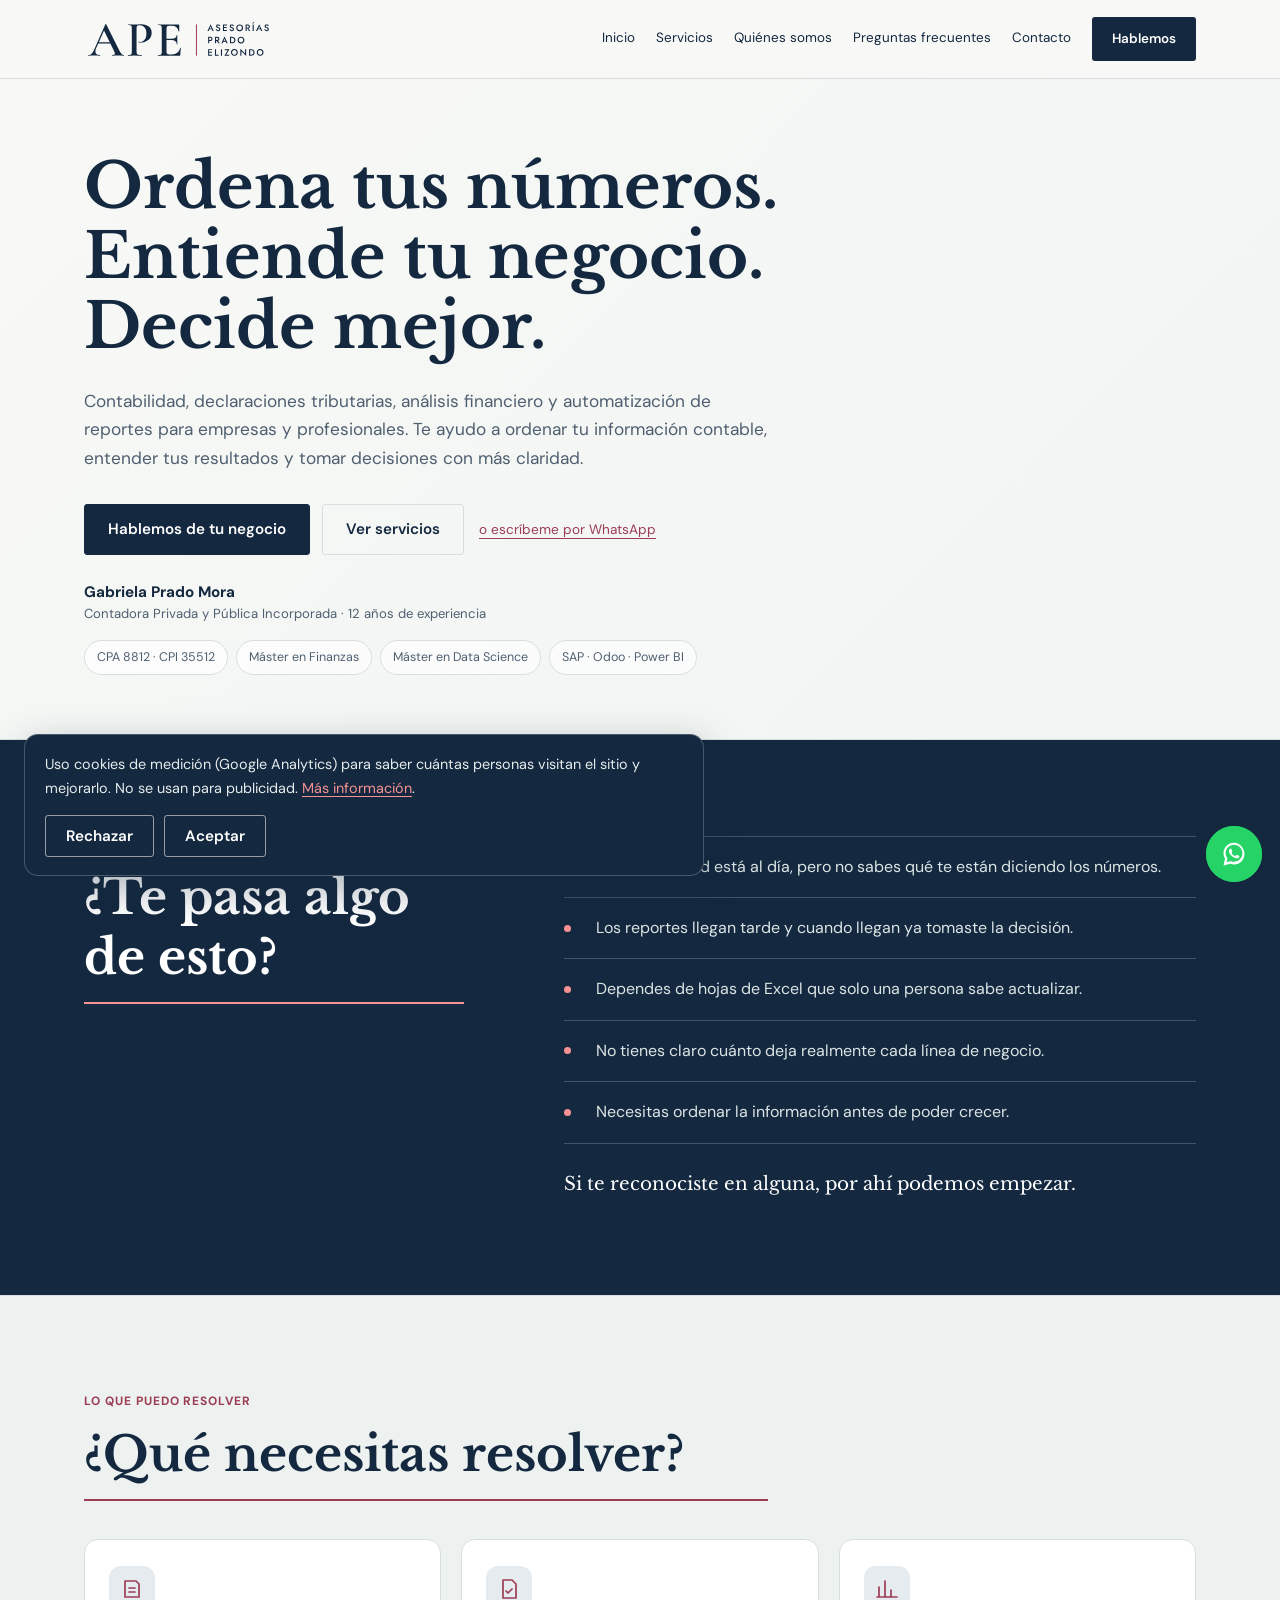
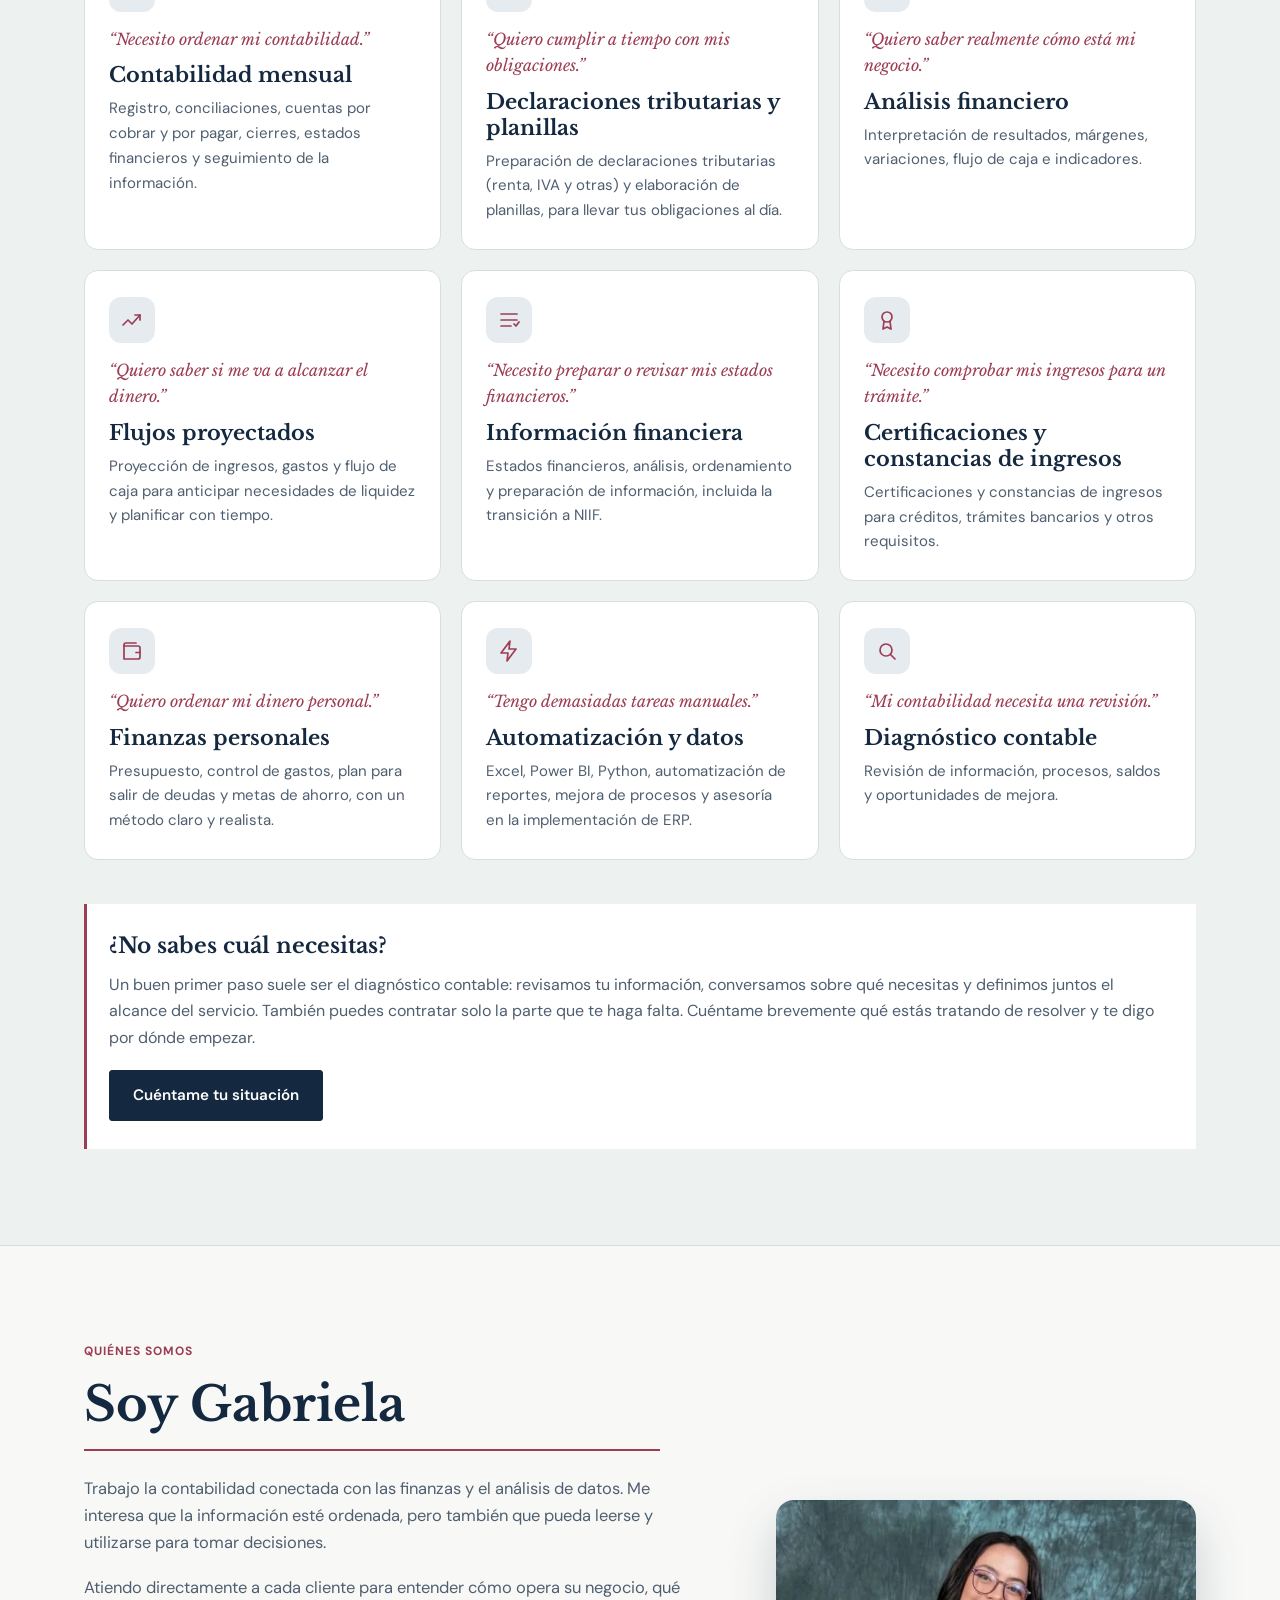
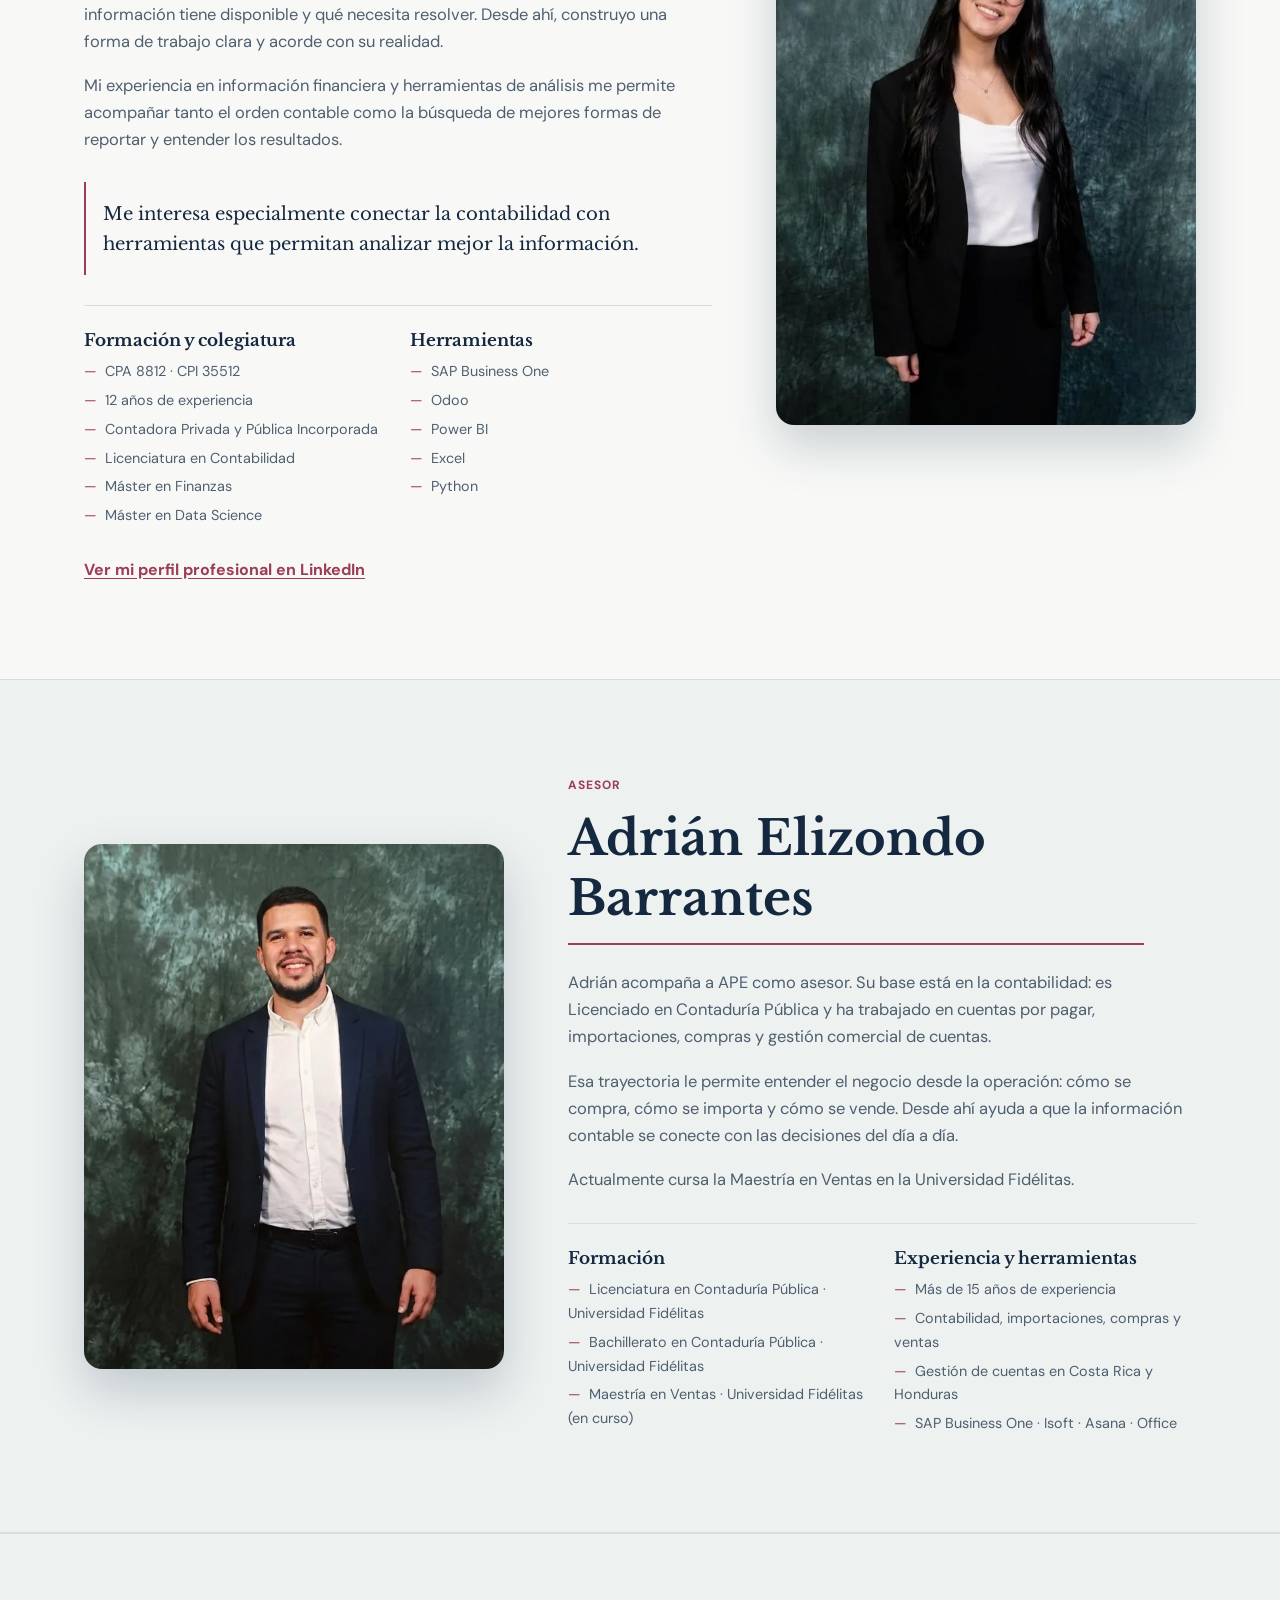
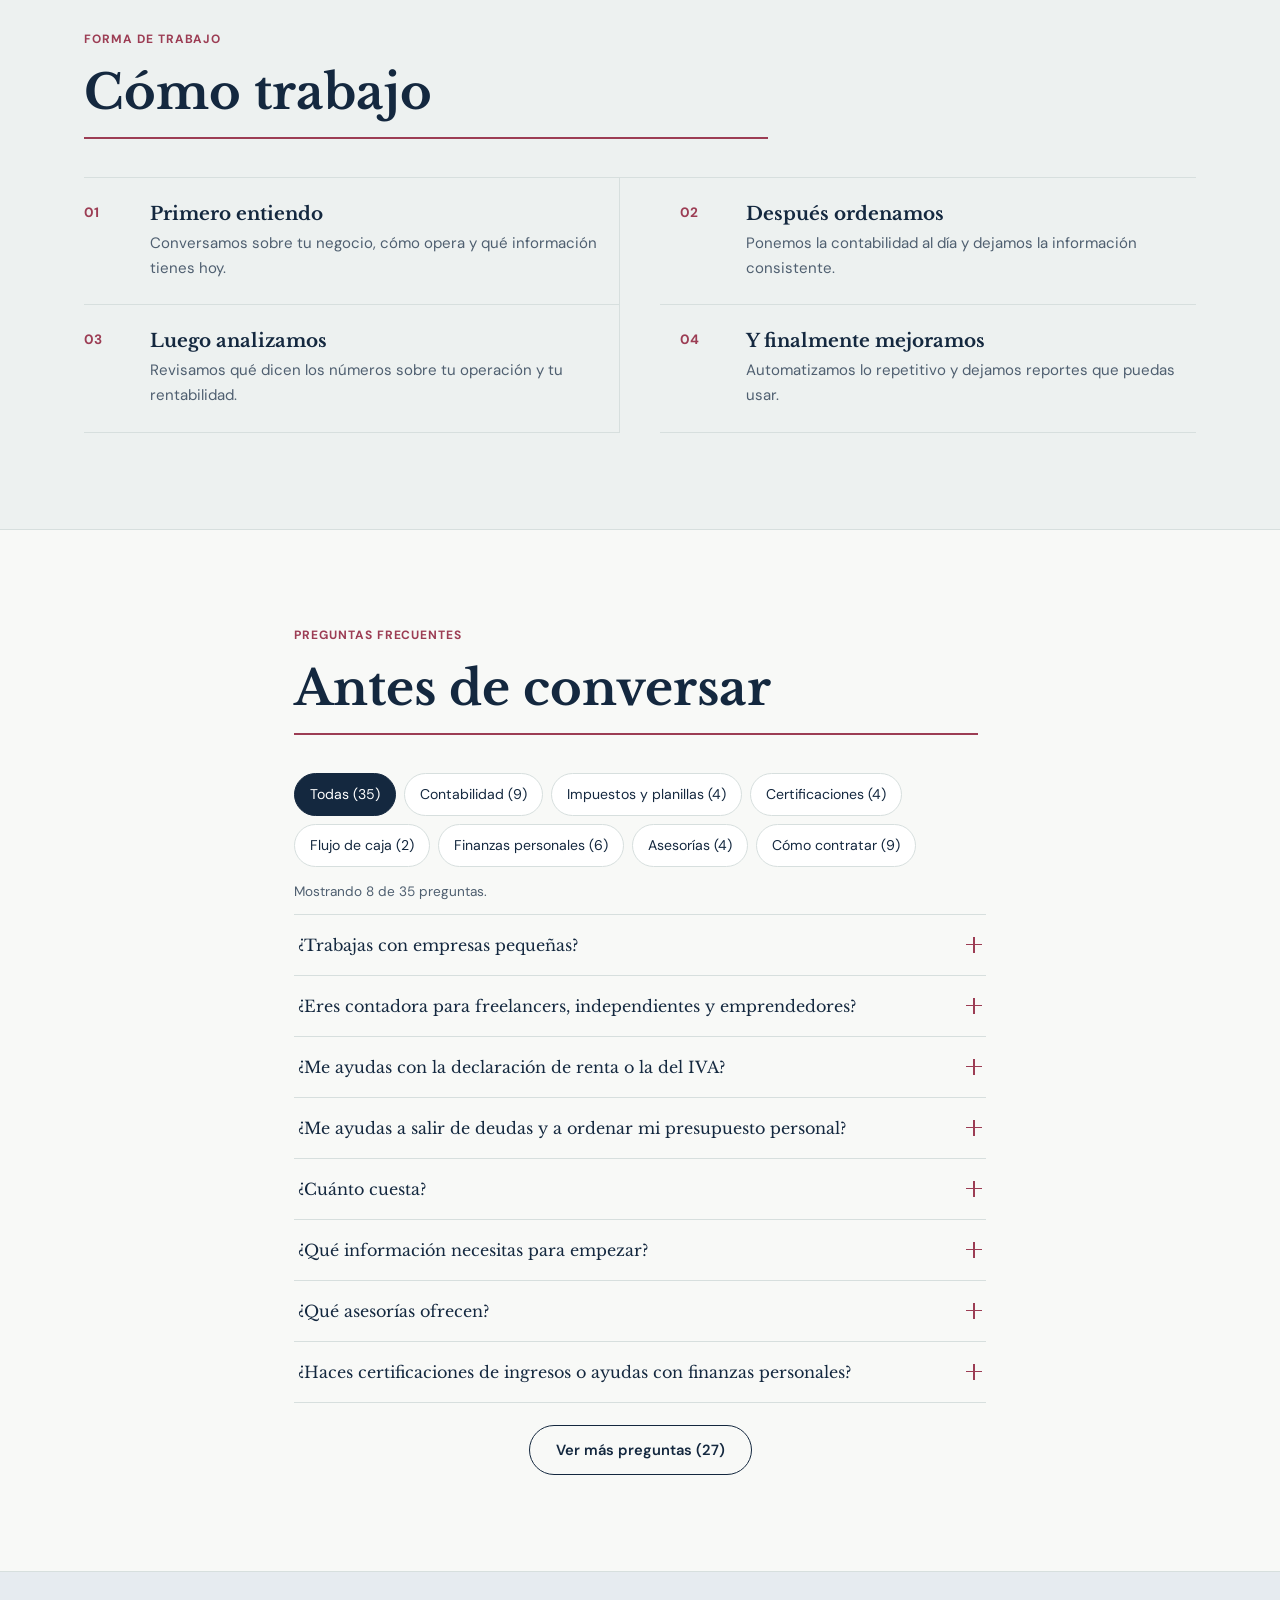
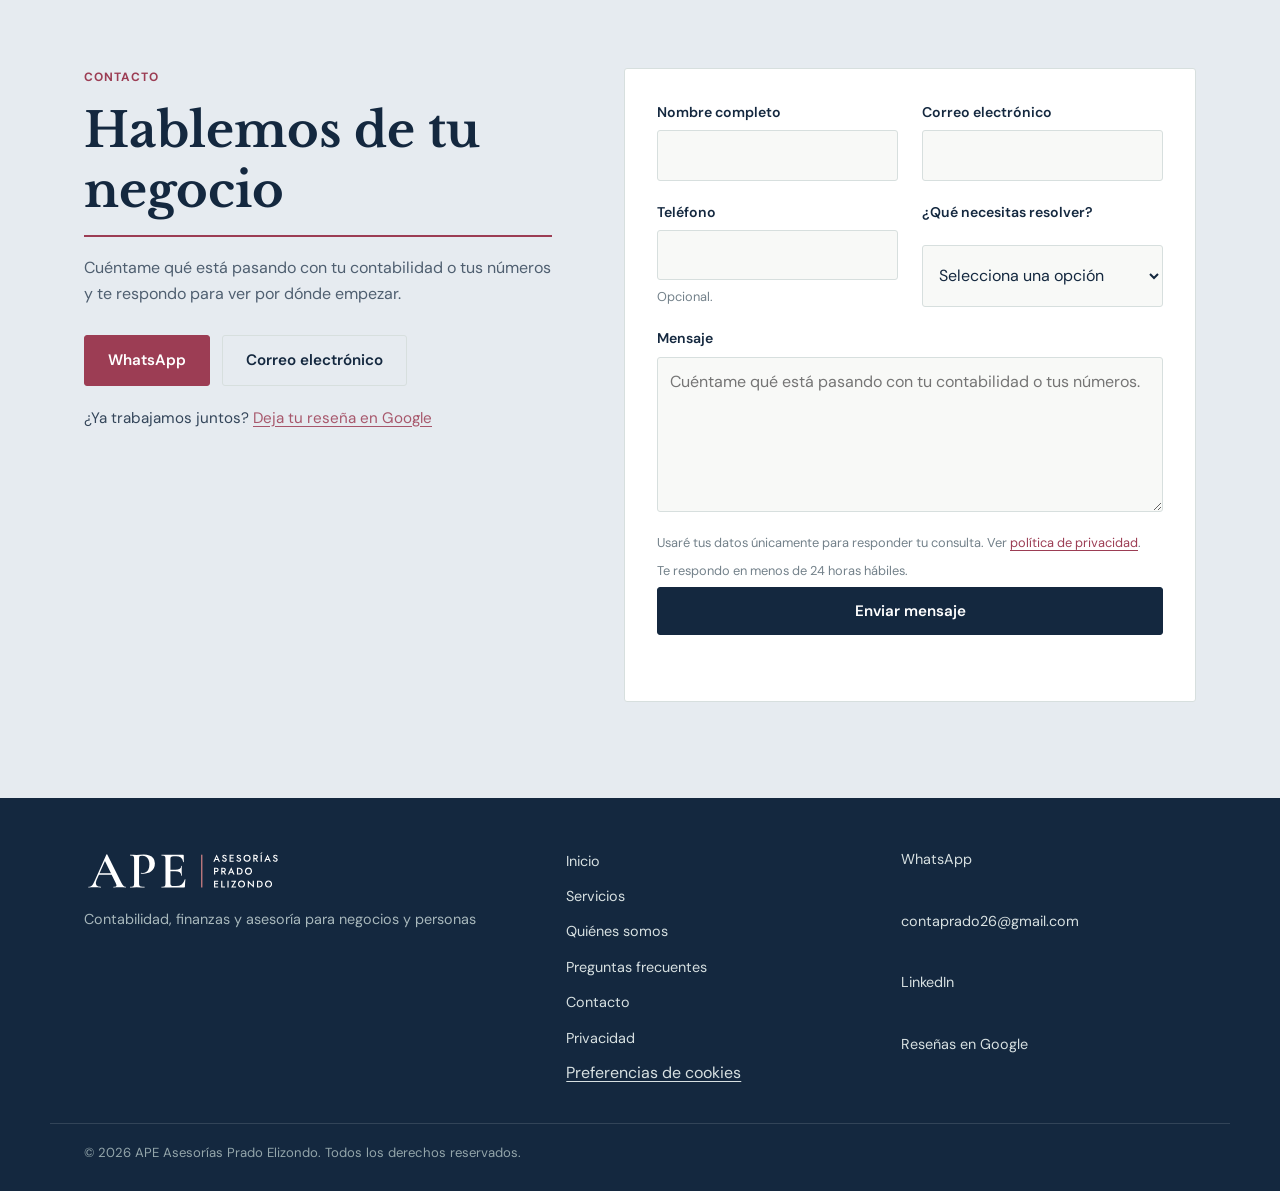
==== commit 517aa64e: "Preguntas frecuentes ordenadas por prioridad" ====
--- a/index.html
+++ b/index.html
@@ -106,6 +106,62 @@
     },
     {
       "@type": "Question",
+      "name": "¿Me ayudas con la declaración de renta o la del IVA?",
+      "acceptedAnswer": {
+        "@type": "Answer",
+        "text": "Sí. Preparo declaraciones tributarias, como la de renta y la del IVA, para personas, profesionales independientes y empresas. Revisamos tu situación y los plazos que aplican a tu caso para que cumplas a tiempo."
+      }
+    },
+    {
+      "@type": "Question",
+      "name": "¿Me ayudas a salir de deudas y a ordenar mi presupuesto personal?",
+      "acceptedAnswer": {
+        "@type": "Answer",
+        "text": "Sí. En finanzas personales armamos tu presupuesto, ordenamos tus deudas y definimos metas de ahorro realistas, con un plan que puedas seguir mes a mes."
+      }
+    },
+    {
+      "@type": "Question",
+      "name": "¿Cuánto cuesta?",
+      "acceptedAnswer": {
+        "@type": "Answer",
+        "text": "Depende del tamaño de tu empresa, del volumen de movimientos y de lo que necesites resolver. Conversamos sobre tu situación y te preparo una propuesta con alcance y costo claros."
+      }
+    },
+    {
+      "@type": "Question",
+      "name": "¿Qué información necesitas para empezar?",
+      "acceptedAnswer": {
+        "@type": "Answer",
+        "text": "Necesito conocer brevemente tu actividad, lo que quieres resolver y qué información tienes disponible."
+      }
+    },
+    {
+      "@type": "Question",
+      "name": "¿Qué asesorías ofrecen?",
+      "acceptedAnswer": {
+        "@type": "Answer",
+        "text": "Ofrecemos asesoría para ordenar la operación de tu negocio: cuentas por pagar, compras, importaciones y seguimiento de clientes y ventas. La idea es que la contabilidad te sirva para decidir en el día a día."
+      }
+    },
+    {
+      "@type": "Question",
+      "name": "¿Haces certificaciones de ingresos o ayudas con finanzas personales?",
+      "acceptedAnswer": {
+        "@type": "Answer",
+        "text": "Sí. Preparo certificaciones y constancias de ingresos, y acompaño a personas que quieren ordenar su presupuesto, sus deudas y sus metas de ahorro."
+      }
+    },
+    {
+      "@type": "Question",
+      "name": "¿Trabajas de forma remota?",
+      "acceptedAnswer": {
+        "@type": "Answer",
+        "text": "Sí. El trabajo puede organizarse de forma remota con documentos digitales y reuniones en línea."
+      }
+    },
+    {
+      "@type": "Question",
       "name": "¿Llevas la contabilidad de una sociedad (S.A. o S.R.L.)?",
       "acceptedAnswer": {
         "@type": "Answer",
@@ -114,6 +170,78 @@
     },
     {
       "@type": "Question",
+      "name": "¿Haces planillas y cargas sociales de la CCSS?",
+      "acceptedAnswer": {
+        "@type": "Answer",
+        "text": "Sí. Apoyo con el cálculo y la preparación de planillas y de las cargas sociales de tus colaboradores, para que tengas la información lista y ordenada."
+      }
+    },
+    {
+      "@type": "Question",
+      "name": "¿Preparas estados financieros para el banco o para un crédito?",
+      "acceptedAnswer": {
+        "@type": "Answer",
+        "text": "Sí. Preparo y reviso estados financieros para presentar a bancos, socios o administración, con la información clara y consistente."
+      }
+    },
+    {
+      "@type": "Question",
+      "name": "¿Haces flujo de caja y presupuestos?",
+      "acceptedAnswer": {
+        "@type": "Answer",
+        "text": "Sí. Armo flujos de caja proyectados y presupuestos para que sepas si el dinero te va a alcanzar y puedas decidir con anticipación, tanto para tu negocio como para tus finanzas personales."
+      }
+    },
+    {
+      "@type": "Question",
+      "name": "¿Atiendes clientes en Cartago, Tres Ríos y Los Santos?",
+      "acceptedAnswer": {
+        "@type": "Answer",
+        "text": "Sí. Atiendo clientes de Cartago, Tres Ríos, La Unión, Paraíso, Oreamuno, El Guarco, Turrialba y la zona de Los Santos (Tarrazú, Dota y León Cortés), además del resto de Costa Rica, de forma remota."
+      }
+    },
+    {
+      "@type": "Question",
+      "name": "¿Cómo contrato una contadora si vivo lejos de Cartago?",
+      "acceptedAnswer": {
+        "@type": "Answer",
+        "text": "Trabajo de forma remota con documentos digitales, WhatsApp y reuniones en línea, así que puedes contratarme desde cualquier parte de Costa Rica. Empiezas escribiéndome por WhatsApp o desde el formulario."
+      }
+    },
+    {
+      "@type": "Question",
+      "name": "¿Puedo contratar solamente una parte del servicio?",
+      "acceptedAnswer": {
+        "@type": "Answer",
+        "text": "Sí. Podemos conversar sobre una necesidad puntual y definir el alcance correspondiente."
+      }
+    },
+    {
+      "@type": "Question",
+      "name": "¿Trabajas con empresas que ya tienen contador?",
+      "acceptedAnswer": {
+        "@type": "Answer",
+        "text": "Sí. Puedo apoyar con análisis, reportes, ordenamiento de información o procesos específicos."
+      }
+    },
+    {
+      "@type": "Question",
+      "name": "¿Qué pasa si mi contabilidad está atrasada?",
+      "acceptedAnswer": {
+        "@type": "Answer",
+        "text": "Revisamos el estado de la información y conversamos sobre una forma ordenada de abordar la situación."
+      }
+    },
+    {
+      "@type": "Question",
+      "name": "¿Puedo mantener mi sistema contable actual?",
+      "acceptedAnswer": {
+        "@type": "Answer",
+        "text": "Podemos revisar tu sistema actual y trabajar con él cuando sea adecuado para tu operación."
+      }
+    },
+    {
+      "@type": "Question",
       "name": "¿Trabajas con Excel, Power BI o sistemas como Odoo y SAP?",
       "acceptedAnswer": {
         "@type": "Answer",
@@ -122,22 +250,6 @@
     },
     {
       "@type": "Question",
-      "name": "¿Puedo mantener mi sistema contable actual?",
-      "acceptedAnswer": {
-        "@type": "Answer",
-        "text": "Podemos revisar tu sistema actual y trabajar con él cuando sea adecuado para tu operación."
-      }
-    },
-    {
-      "@type": "Question",
-      "name": "¿Trabajas con empresas que ya tienen contador?",
-      "acceptedAnswer": {
-        "@type": "Answer",
-        "text": "Sí. Puedo apoyar con análisis, reportes, ordenamiento de información o procesos específicos."
-      }
-    },
-    {
-      "@type": "Question",
       "name": "¿Puedo contratar análisis financiero sin contratar contabilidad mensual?",
       "acceptedAnswer": {
         "@type": "Answer",
@@ -146,18 +258,34 @@
     },
     {
       "@type": "Question",
-      "name": "¿Qué pasa si mi contabilidad está atrasada?",
-      "acceptedAnswer": {
-        "@type": "Answer",
-        "text": "Revisamos el estado de la información y conversamos sobre una forma ordenada de abordar la situación."
-      }
-    },
-    {
-      "@type": "Question",
-      "name": "¿Me ayudas con la declaración de renta o la del IVA?",
-      "acceptedAnswer": {
-        "@type": "Answer",
-        "text": "Sí. Preparo declaraciones tributarias, como la de renta y la del IVA, para personas, profesionales independientes y empresas. Revisamos tu situación y los plazos que aplican a tu caso para que cumplas a tiempo."
+      "name": "¿Me pueden ayudar con importaciones y compras?",
+      "acceptedAnswer": {
+        "@type": "Answer",
+        "text": "Sí. Te ayudamos a ordenar los pagos a proveedores, dar seguimiento a tus compras y entender cuánto te cuesta realmente lo que importas."
+      }
+    },
+    {
+      "@type": "Question",
+      "name": "¿Pueden ayudarme a ordenar mis ventas y la gestión de mis clientes?",
+      "acceptedAnswer": {
+        "@type": "Answer",
+        "text": "Sí. Te apoyamos a dar seguimiento a tus clientes, tus cuentas por cobrar y el resultado de tus ventas."
+      }
+    },
+    {
+      "@type": "Question",
+      "name": "¿Quién me atiende?",
+      "acceptedAnswer": {
+        "@type": "Answer",
+        "text": "Trabajamos en equipo, y según lo que necesites te acompaña la persona que mejor se ajuste a tu caso. Cuéntanos tu situación y te decimos cómo lo organizamos."
+      }
+    },
+    {
+      "@type": "Question",
+      "name": "¿Cuál es la diferencia entre contador privado y contador público autorizado?",
+      "acceptedAnswer": {
+        "@type": "Answer",
+        "text": "Son dos figuras profesionales distintas en Costa Rica, con su propio colegio profesional. Yo estoy incorporada como contadora privada (CPI 35512) y como contadora pública autorizada (CPA 8812). Si necesitas un documento específico, te confirmo qué figura lo debe emitir."
       }
     },
     {
@@ -178,22 +306,6 @@
     },
     {
       "@type": "Question",
-      "name": "¿Haces planillas y cargas sociales de la CCSS?",
-      "acceptedAnswer": {
-        "@type": "Answer",
-        "text": "Sí. Apoyo con el cálculo y la preparación de planillas y de las cargas sociales de tus colaboradores, para que tengas la información lista y ordenada."
-      }
-    },
-    {
-      "@type": "Question",
-      "name": "¿Haces certificaciones de ingresos o ayudas con finanzas personales?",
-      "acceptedAnswer": {
-        "@type": "Answer",
-        "text": "Sí. Preparo certificaciones y constancias de ingresos, y acompaño a personas que quieren ordenar su presupuesto, sus deudas y sus metas de ahorro."
-      }
-    },
-    {
-      "@type": "Question",
       "name": "¿Para qué sirve una certificación de ingresos?",
       "acceptedAnswer": {
         "@type": "Answer",
@@ -202,22 +314,6 @@
     },
     {
       "@type": "Question",
-      "name": "¿Preparas estados financieros para el banco o para un crédito?",
-      "acceptedAnswer": {
-        "@type": "Answer",
-        "text": "Sí. Preparo y reviso estados financieros para presentar a bancos, socios o administración, con la información clara y consistente."
-      }
-    },
-    {
-      "@type": "Question",
-      "name": "¿Haces flujo de caja y presupuestos?",
-      "acceptedAnswer": {
-        "@type": "Answer",
-        "text": "Sí. Armo flujos de caja proyectados y presupuestos para que sepas si el dinero te va a alcanzar y puedas decidir con anticipación, tanto para tu negocio como para tus finanzas personales."
-      }
-    },
-    {
-      "@type": "Question",
       "name": "¿Qué es un flujo de caja proyectado y para qué sirve?",
       "acceptedAnswer": {
         "@type": "Answer",
@@ -226,14 +322,6 @@
     },
     {
       "@type": "Question",
-      "name": "¿Me ayudas a salir de deudas y a ordenar mi presupuesto personal?",
-      "acceptedAnswer": {
-        "@type": "Answer",
-        "text": "Sí. En finanzas personales armamos tu presupuesto, ordenamos tus deudas y definimos metas de ahorro realistas, con un plan que puedas seguir mes a mes."
-      }
-    },
-    {
-      "@type": "Question",
       "name": "¿Cómo empiezo a ordenar mi presupuesto personal?",
       "acceptedAnswer": {
         "@type": "Answer",
@@ -266,38 +354,6 @@
     },
     {
       "@type": "Question",
-      "name": "¿Qué asesorías ofrecen?",
-      "acceptedAnswer": {
-        "@type": "Answer",
-        "text": "Ofrecemos asesoría para ordenar la operación de tu negocio: cuentas por pagar, compras, importaciones y seguimiento de clientes y ventas. La idea es que la contabilidad te sirva para decidir en el día a día."
-      }
-    },
-    {
-      "@type": "Question",
-      "name": "¿Me pueden ayudar con importaciones y compras?",
-      "acceptedAnswer": {
-        "@type": "Answer",
-        "text": "Sí. Te ayudamos a ordenar los pagos a proveedores, dar seguimiento a tus compras y entender cuánto te cuesta realmente lo que importas."
-      }
-    },
-    {
-      "@type": "Question",
-      "name": "¿Pueden ayudarme a ordenar mis ventas y la gestión de mis clientes?",
-      "acceptedAnswer": {
-        "@type": "Answer",
-        "text": "Sí. Te apoyamos a dar seguimiento a tus clientes, tus cuentas por cobrar y el resultado de tus ventas."
-      }
-    },
-    {
-      "@type": "Question",
-      "name": "¿Quién me atiende?",
-      "acceptedAnswer": {
-        "@type": "Answer",
-        "text": "Trabajamos en equipo, y según lo que necesites te acompaña la persona que mejor se ajuste a tu caso. Cuéntanos tu situación y te decimos cómo lo organizamos."
-      }
-    },
-    {
-      "@type": "Question",
       "name": "¿Qué alternativas hay para llevar la contabilidad de mi negocio?",
       "acceptedAnswer": {
         "@type": "Answer",
@@ -310,62 +366,6 @@
       "acceptedAnswer": {
         "@type": "Answer",
         "text": "Depende del volumen de movimientos. Un contador de planta tiene sentido cuando hay mucho trabajo diario; un contador externo es más práctico cuando tu operación es pequeña o mediana, y te da el mismo orden con un costo más flexible."
-      }
-    },
-    {
-      "@type": "Question",
-      "name": "¿Cuál es la diferencia entre contador privado y contador público autorizado?",
-      "acceptedAnswer": {
-        "@type": "Answer",
-        "text": "Son dos figuras profesionales distintas en Costa Rica, con su propio colegio profesional. Yo estoy incorporada como contadora privada (CPI 35512) y como contadora pública autorizada (CPA 8812). Si necesitas un documento específico, te confirmo qué figura lo debe emitir."
-      }
-    },
-    {
-      "@type": "Question",
-      "name": "¿Cuánto cuesta?",
-      "acceptedAnswer": {
-        "@type": "Answer",
-        "text": "Depende del tamaño de tu empresa, del volumen de movimientos y de lo que necesites resolver. Conversamos sobre tu situación y te preparo una propuesta con alcance y costo claros."
-      }
-    },
-    {
-      "@type": "Question",
-      "name": "¿Puedo contratar solamente una parte del servicio?",
-      "acceptedAnswer": {
-        "@type": "Answer",
-        "text": "Sí. Podemos conversar sobre una necesidad puntual y definir el alcance correspondiente."
-      }
-    },
-    {
-      "@type": "Question",
-      "name": "¿Trabajas de forma remota?",
-      "acceptedAnswer": {
-        "@type": "Answer",
-        "text": "Sí. El trabajo puede organizarse de forma remota con documentos digitales y reuniones en línea."
-      }
-    },
-    {
-      "@type": "Question",
-      "name": "¿Cómo contrato una contadora si vivo lejos de Cartago?",
-      "acceptedAnswer": {
-        "@type": "Answer",
-        "text": "Trabajo de forma remota con documentos digitales, WhatsApp y reuniones en línea, así que puedes contratarme desde cualquier parte de Costa Rica. Empiezas escribiéndome por WhatsApp o desde el formulario."
-      }
-    },
-    {
-      "@type": "Question",
-      "name": "¿Atiendes clientes en Cartago, Tres Ríos y Los Santos?",
-      "acceptedAnswer": {
-        "@type": "Answer",
-        "text": "Sí. Atiendo clientes de Cartago, Tres Ríos, La Unión, Paraíso, Oreamuno, El Guarco, Turrialba y la zona de Los Santos (Tarrazú, Dota y León Cortés), además del resto de Costa Rica, de forma remota."
-      }
-    },
-    {
-      "@type": "Question",
-      "name": "¿Qué información necesitas para empezar?",
-      "acceptedAnswer": {
-        "@type": "Answer",
-        "text": "Necesito conocer brevemente tu actividad, lo que quieres resolver y qué información tienes disponible."
       }
     }
   ]
@@ -679,39 +679,39 @@
         <div class="faq" id="faqLista">
           <div class="faq__item" data-categoria="contabilidad"><h3><button class="faq__pregunta" type="button" aria-expanded="false" aria-controls="faq-1" id="faq-btn-1"><span>¿Trabajas con empresas pequeñas?</span><span class="faq__icono" aria-hidden="true"></span></button></h3><div class="faq__respuesta" id="faq-1" role="region" aria-labelledby="faq-btn-1" hidden><p>Sí. Puedo acompañar a empresas pequeñas y profesionales que necesitan ordenar o entender mejor su información.</p></div></div>
           <div class="faq__item" data-categoria="contabilidad"><h3><button class="faq__pregunta" type="button" aria-expanded="false" aria-controls="faq-13" id="faq-btn-13"><span>¿Eres contadora para freelancers, independientes y emprendedores?</span><span class="faq__icono" aria-hidden="true"></span></button></h3><div class="faq__respuesta" id="faq-13" role="region" aria-labelledby="faq-btn-13" hidden><p>Sí. Trabajo con profesionales independientes, freelancers y emprendedores que necesitan llevar su contabilidad al día, declarar con orden y entender cuánto les queda realmente.</p></div></div>
+          <div class="faq__item" data-categoria="impuestos"><h3><button class="faq__pregunta" type="button" aria-expanded="false" aria-controls="faq-12" id="faq-btn-12"><span>¿Me ayudas con la declaración de renta o la del IVA?</span><span class="faq__icono" aria-hidden="true"></span></button></h3><div class="faq__respuesta" id="faq-12" role="region" aria-labelledby="faq-btn-12" hidden><p>Sí. Preparo declaraciones tributarias, como la de renta y la del IVA, para personas, profesionales independientes y empresas. Revisamos tu situación y los plazos que aplican a tu caso para que cumplas a tiempo.</p></div></div>
+          <div class="faq__item" data-categoria="personales"><h3><button class="faq__pregunta" type="button" aria-expanded="false" aria-controls="faq-27" id="faq-btn-27"><span>¿Me ayudas a salir de deudas y a ordenar mi presupuesto personal?</span><span class="faq__icono" aria-hidden="true"></span></button></h3><div class="faq__respuesta" id="faq-27" role="region" aria-labelledby="faq-btn-27" hidden><p>Sí. En finanzas personales armamos tu presupuesto, ordenamos tus deudas y definimos metas de ahorro realistas, con un plan que puedas seguir mes a mes.</p></div></div>
+          <div class="faq__item" data-categoria="contratar"><h3><button class="faq__pregunta" type="button" aria-expanded="false" aria-controls="faq-9" id="faq-btn-9"><span>¿Cuánto cuesta?</span><span class="faq__icono" aria-hidden="true"></span></button></h3><div class="faq__respuesta" id="faq-9" role="region" aria-labelledby="faq-btn-9" hidden><p>Depende del tamaño de tu empresa, del volumen de movimientos y de lo que necesites resolver. Conversamos sobre tu situación y te preparo una propuesta con alcance y costo claros.</p></div></div>
+          <div class="faq__item" data-categoria="contratar"><h3><button class="faq__pregunta" type="button" aria-expanded="false" aria-controls="faq-8" id="faq-btn-8"><span>¿Qué información necesitas para empezar?</span><span class="faq__icono" aria-hidden="true"></span></button></h3><div class="faq__respuesta" id="faq-8" role="region" aria-labelledby="faq-btn-8" hidden><p>Necesito conocer brevemente tu actividad, lo que quieres resolver y qué información tienes disponible.</p></div></div>
+          <div class="faq__item" data-categoria="adrian"><h3><button class="faq__pregunta" type="button" aria-expanded="false" aria-controls="faq-28" id="faq-btn-28"><span>¿Qué asesorías ofrecen?</span><span class="faq__icono" aria-hidden="true"></span></button></h3><div class="faq__respuesta" id="faq-28" role="region" aria-labelledby="faq-btn-28" hidden><p>Ofrecemos asesoría para ordenar la operación de tu negocio: cuentas por pagar, compras, importaciones y seguimiento de clientes y ventas. La idea es que la contabilidad te sirva para decidir en el día a día.</p></div></div>
+          <div class="faq__item" data-categoria="certificaciones personales"><h3><button class="faq__pregunta" type="button" aria-expanded="false" aria-controls="faq-11" id="faq-btn-11"><span>¿Haces certificaciones de ingresos o ayudas con finanzas personales?</span><span class="faq__icono" aria-hidden="true"></span></button></h3><div class="faq__respuesta" id="faq-11" role="region" aria-labelledby="faq-btn-11" hidden><p>Sí. Preparo certificaciones y constancias de ingresos, y acompaño a personas que quieren ordenar su presupuesto, sus deudas y sus metas de ahorro.</p></div></div>
+          <div class="faq__item" data-categoria="contratar"><h3><button class="faq__pregunta" type="button" aria-expanded="false" aria-controls="faq-7" id="faq-btn-7"><span>¿Trabajas de forma remota?</span><span class="faq__icono" aria-hidden="true"></span></button></h3><div class="faq__respuesta" id="faq-7" role="region" aria-labelledby="faq-btn-7" hidden><p>Sí. El trabajo puede organizarse de forma remota con documentos digitales y reuniones en línea.</p></div></div>
           <div class="faq__item" data-categoria="contabilidad"><h3><button class="faq__pregunta" type="button" aria-expanded="false" aria-controls="faq-18" id="faq-btn-18"><span>¿Llevas la contabilidad de una sociedad (S.A. o S.R.L.)?</span><span class="faq__icono" aria-hidden="true"></span></button></h3><div class="faq__respuesta" id="faq-18" role="region" aria-labelledby="faq-btn-18" hidden><p>Sí. Puedo llevar la contabilidad mensual de empresas y sociedades, con registros, conciliaciones, cierres y reportes ordenados.</p></div></div>
+          <div class="faq__item" data-categoria="impuestos"><h3><button class="faq__pregunta" type="button" aria-expanded="false" aria-controls="faq-14" id="faq-btn-14"><span>¿Haces planillas y cargas sociales de la CCSS?</span><span class="faq__icono" aria-hidden="true"></span></button></h3><div class="faq__respuesta" id="faq-14" role="region" aria-labelledby="faq-btn-14" hidden><p>Sí. Apoyo con el cálculo y la preparación de planillas y de las cargas sociales de tus colaboradores, para que tengas la información lista y ordenada.</p></div></div>
+          <div class="faq__item" data-categoria="certificaciones contabilidad"><h3><button class="faq__pregunta" type="button" aria-expanded="false" aria-controls="faq-16" id="faq-btn-16"><span>¿Preparas estados financieros para el banco o para un crédito?</span><span class="faq__icono" aria-hidden="true"></span></button></h3><div class="faq__respuesta" id="faq-16" role="region" aria-labelledby="faq-btn-16" hidden><p>Sí. Preparo y reviso estados financieros para presentar a bancos, socios o administración, con la información clara y consistente.</p></div></div>
+          <div class="faq__item" data-categoria="finanzas certificaciones"><h3><button class="faq__pregunta" type="button" aria-expanded="false" aria-controls="faq-17" id="faq-btn-17"><span>¿Haces flujo de caja y presupuestos?</span><span class="faq__icono" aria-hidden="true"></span></button></h3><div class="faq__respuesta" id="faq-17" role="region" aria-labelledby="faq-btn-17" hidden><p>Sí. Armo flujos de caja proyectados y presupuestos para que sepas si el dinero te va a alcanzar y puedas decidir con anticipación, tanto para tu negocio como para tus finanzas personales.</p></div></div>
+          <div class="faq__item" data-categoria="contratar"><h3><button class="faq__pregunta" type="button" aria-expanded="false" aria-controls="faq-10" id="faq-btn-10"><span>¿Atiendes clientes en Cartago, Tres Ríos y Los Santos?</span><span class="faq__icono" aria-hidden="true"></span></button></h3><div class="faq__respuesta" id="faq-10" role="region" aria-labelledby="faq-btn-10" hidden><p>Sí. Atiendo clientes de Cartago, Tres Ríos, La Unión, Paraíso, Oreamuno, El Guarco, Turrialba y la zona de Los Santos (Tarrazú, Dota y León Cortés), además del resto de Costa Rica, de forma remota.</p></div></div>
+          <div class="faq__item" data-categoria="contratar"><h3><button class="faq__pregunta" type="button" aria-expanded="false" aria-controls="faq-26" id="faq-btn-26"><span>¿Cómo contrato una contadora si vivo lejos de Cartago?</span><span class="faq__icono" aria-hidden="true"></span></button></h3><div class="faq__respuesta" id="faq-26" role="region" aria-labelledby="faq-btn-26" hidden><p>Trabajo de forma remota con documentos digitales, WhatsApp y reuniones en línea, así que puedes contratarme desde cualquier parte de Costa Rica. Empiezas escribiéndome por WhatsApp o desde el formulario.</p></div></div>
+          <div class="faq__item" data-categoria="contratar"><h3><button class="faq__pregunta" type="button" aria-expanded="false" aria-controls="faq-2" id="faq-btn-2"><span>¿Puedo contratar solamente una parte del servicio?</span><span class="faq__icono" aria-hidden="true"></span></button></h3><div class="faq__respuesta" id="faq-2" role="region" aria-labelledby="faq-btn-2" hidden><p>Sí. Podemos conversar sobre una necesidad puntual y definir el alcance correspondiente.</p></div></div>
+          <div class="faq__item" data-categoria="contabilidad"><h3><button class="faq__pregunta" type="button" aria-expanded="false" aria-controls="faq-4" id="faq-btn-4"><span>¿Trabajas con empresas que ya tienen contador?</span><span class="faq__icono" aria-hidden="true"></span></button></h3><div class="faq__respuesta" id="faq-4" role="region" aria-labelledby="faq-btn-4" hidden><p>Sí. Puedo apoyar con análisis, reportes, ordenamiento de información o procesos específicos.</p></div></div>
+          <div class="faq__item" data-categoria="contabilidad"><h3><button class="faq__pregunta" type="button" aria-expanded="false" aria-controls="faq-6" id="faq-btn-6"><span>¿Qué pasa si mi contabilidad está atrasada?</span><span class="faq__icono" aria-hidden="true"></span></button></h3><div class="faq__respuesta" id="faq-6" role="region" aria-labelledby="faq-btn-6" hidden><p>Revisamos el estado de la información y conversamos sobre una forma ordenada de abordar la situación.</p></div></div>
+          <div class="faq__item" data-categoria="contabilidad"><h3><button class="faq__pregunta" type="button" aria-expanded="false" aria-controls="faq-3" id="faq-btn-3"><span>¿Puedo mantener mi sistema contable actual?</span><span class="faq__icono" aria-hidden="true"></span></button></h3><div class="faq__respuesta" id="faq-3" role="region" aria-labelledby="faq-btn-3" hidden><p>Podemos revisar tu sistema actual y trabajar con él cuando sea adecuado para tu operación.</p></div></div>
           <div class="faq__item" data-categoria="contabilidad"><h3><button class="faq__pregunta" type="button" aria-expanded="false" aria-controls="faq-19" id="faq-btn-19"><span>¿Trabajas con Excel, Power BI o sistemas como Odoo y SAP?</span><span class="faq__icono" aria-hidden="true"></span></button></h3><div class="faq__respuesta" id="faq-19" role="region" aria-labelledby="faq-btn-19" hidden><p>Sí. Automatizo reportes y tableros con Excel y Power BI, y tengo experiencia con sistemas contables como Odoo y SAP Business One.</p></div></div>
-          <div class="faq__item" data-categoria="contabilidad"><h3><button class="faq__pregunta" type="button" aria-expanded="false" aria-controls="faq-3" id="faq-btn-3"><span>¿Puedo mantener mi sistema contable actual?</span><span class="faq__icono" aria-hidden="true"></span></button></h3><div class="faq__respuesta" id="faq-3" role="region" aria-labelledby="faq-btn-3" hidden><p>Podemos revisar tu sistema actual y trabajar con él cuando sea adecuado para tu operación.</p></div></div>
-          <div class="faq__item" data-categoria="contabilidad"><h3><button class="faq__pregunta" type="button" aria-expanded="false" aria-controls="faq-4" id="faq-btn-4"><span>¿Trabajas con empresas que ya tienen contador?</span><span class="faq__icono" aria-hidden="true"></span></button></h3><div class="faq__respuesta" id="faq-4" role="region" aria-labelledby="faq-btn-4" hidden><p>Sí. Puedo apoyar con análisis, reportes, ordenamiento de información o procesos específicos.</p></div></div>
           <div class="faq__item" data-categoria="contabilidad"><h3><button class="faq__pregunta" type="button" aria-expanded="false" aria-controls="faq-5" id="faq-btn-5"><span>¿Puedo contratar análisis financiero sin contratar contabilidad mensual?</span><span class="faq__icono" aria-hidden="true"></span></button></h3><div class="faq__respuesta" id="faq-5" role="region" aria-labelledby="faq-btn-5" hidden><p>Sí. El análisis financiero puede partir de la información que ya tengas disponible.</p></div></div>
-          <div class="faq__item" data-categoria="contabilidad"><h3><button class="faq__pregunta" type="button" aria-expanded="false" aria-controls="faq-6" id="faq-btn-6"><span>¿Qué pasa si mi contabilidad está atrasada?</span><span class="faq__icono" aria-hidden="true"></span></button></h3><div class="faq__respuesta" id="faq-6" role="region" aria-labelledby="faq-btn-6" hidden><p>Revisamos el estado de la información y conversamos sobre una forma ordenada de abordar la situación.</p></div></div>
-          <div class="faq__item" data-categoria="impuestos"><h3><button class="faq__pregunta" type="button" aria-expanded="false" aria-controls="faq-12" id="faq-btn-12"><span>¿Me ayudas con la declaración de renta o la del IVA?</span><span class="faq__icono" aria-hidden="true"></span></button></h3><div class="faq__respuesta" id="faq-12" role="region" aria-labelledby="faq-btn-12" hidden><p>Sí. Preparo declaraciones tributarias, como la de renta y la del IVA, para personas, profesionales independientes y empresas. Revisamos tu situación y los plazos que aplican a tu caso para que cumplas a tiempo.</p></div></div>
+          <div class="faq__item" data-categoria="adrian"><h3><button class="faq__pregunta" type="button" aria-expanded="false" aria-controls="faq-29" id="faq-btn-29"><span>¿Me pueden ayudar con importaciones y compras?</span><span class="faq__icono" aria-hidden="true"></span></button></h3><div class="faq__respuesta" id="faq-29" role="region" aria-labelledby="faq-btn-29" hidden><p>Sí. Te ayudamos a ordenar los pagos a proveedores, dar seguimiento a tus compras y entender cuánto te cuesta realmente lo que importas.</p></div></div>
+          <div class="faq__item" data-categoria="adrian"><h3><button class="faq__pregunta" type="button" aria-expanded="false" aria-controls="faq-30" id="faq-btn-30"><span>¿Pueden ayudarme a ordenar mis ventas y la gestión de mis clientes?</span><span class="faq__icono" aria-hidden="true"></span></button></h3><div class="faq__respuesta" id="faq-30" role="region" aria-labelledby="faq-btn-30" hidden><p>Sí. Te apoyamos a dar seguimiento a tus clientes, tus cuentas por cobrar y el resultado de tus ventas.</p></div></div>
+          <div class="faq__item" data-categoria="adrian"><h3><button class="faq__pregunta" type="button" aria-expanded="false" aria-controls="faq-31" id="faq-btn-31"><span>¿Quién me atiende?</span><span class="faq__icono" aria-hidden="true"></span></button></h3><div class="faq__respuesta" id="faq-31" role="region" aria-labelledby="faq-btn-31" hidden><p>Trabajamos en equipo, y según lo que necesites te acompaña la persona que mejor se ajuste a tu caso. Cuéntanos tu situación y te decimos cómo lo organizamos.</p></div></div>
+          <div class="faq__item" data-categoria="contratar"><h3><button class="faq__pregunta" type="button" aria-expanded="false" aria-controls="faq-22" id="faq-btn-22"><span>¿Cuál es la diferencia entre contador privado y contador público autorizado?</span><span class="faq__icono" aria-hidden="true"></span></button></h3><div class="faq__respuesta" id="faq-22" role="region" aria-labelledby="faq-btn-22" hidden><p>Son dos figuras profesionales distintas en Costa Rica, con su propio colegio profesional. Yo estoy incorporada como contadora privada (CPI 35512) y como contadora pública autorizada (CPA 8812). Si necesitas un documento específico, te confirmo qué figura lo debe emitir.</p></div></div>
           <div class="faq__item" data-categoria="impuestos"><h3><button class="faq__pregunta" type="button" aria-expanded="false" aria-controls="faq-23" id="faq-btn-23"><span>¿Qué documentos necesito para preparar mi declaración de renta?</span><span class="faq__icono" aria-hidden="true"></span></button></h3><div class="faq__respuesta" id="faq-23" role="region" aria-labelledby="faq-btn-23" hidden><p>Depende de tu caso, pero normalmente sirven tus facturas electrónicas emitidas y recibidas, estados de cuenta, comprobantes de retenciones y los datos de tus ingresos y gastos del período. Escríbeme y te digo exactamente qué reunir.</p></div></div>
           <div class="faq__item" data-categoria="impuestos"><h3><button class="faq__pregunta" type="button" aria-expanded="false" aria-controls="faq-24" id="faq-btn-24"><span>¿Cada cuánto se declara el IVA?</span><span class="faq__icono" aria-hidden="true"></span></button></h3><div class="faq__respuesta" id="faq-24" role="region" aria-labelledby="faq-btn-24" hidden><p>En general, quienes están obligados a declarar IVA lo hacen de forma mensual. Revisamos tu situación para confirmar tu obligación y las fechas que te aplican.</p></div></div>
-          <div class="faq__item" data-categoria="impuestos"><h3><button class="faq__pregunta" type="button" aria-expanded="false" aria-controls="faq-14" id="faq-btn-14"><span>¿Haces planillas y cargas sociales de la CCSS?</span><span class="faq__icono" aria-hidden="true"></span></button></h3><div class="faq__respuesta" id="faq-14" role="region" aria-labelledby="faq-btn-14" hidden><p>Sí. Apoyo con el cálculo y la preparación de planillas y de las cargas sociales de tus colaboradores, para que tengas la información lista y ordenada.</p></div></div>
-          <div class="faq__item" data-categoria="certificaciones personales"><h3><button class="faq__pregunta" type="button" aria-expanded="false" aria-controls="faq-11" id="faq-btn-11"><span>¿Haces certificaciones de ingresos o ayudas con finanzas personales?</span><span class="faq__icono" aria-hidden="true"></span></button></h3><div class="faq__respuesta" id="faq-11" role="region" aria-labelledby="faq-btn-11" hidden><p>Sí. Preparo certificaciones y constancias de ingresos, y acompaño a personas que quieren ordenar su presupuesto, sus deudas y sus metas de ahorro.</p></div></div>
           <div class="faq__item" data-categoria="certificaciones"><h3><button class="faq__pregunta" type="button" aria-expanded="false" aria-controls="faq-15" id="faq-btn-15"><span>¿Para qué sirve una certificación de ingresos?</span><span class="faq__icono" aria-hidden="true"></span></button></h3><div class="faq__respuesta" id="faq-15" role="region" aria-labelledby="faq-btn-15" hidden><p>Es un documento que respalda lo que ganas. Suelen pedirlo los bancos para un crédito, y también se usa en trámites, alquileres y otros procesos donde hay que comprobar ingresos. Te explico qué información necesito para prepararla.</p></div></div>
-          <div class="faq__item" data-categoria="certificaciones contabilidad"><h3><button class="faq__pregunta" type="button" aria-expanded="false" aria-controls="faq-16" id="faq-btn-16"><span>¿Preparas estados financieros para el banco o para un crédito?</span><span class="faq__icono" aria-hidden="true"></span></button></h3><div class="faq__respuesta" id="faq-16" role="region" aria-labelledby="faq-btn-16" hidden><p>Sí. Preparo y reviso estados financieros para presentar a bancos, socios o administración, con la información clara y consistente.</p></div></div>
-          <div class="faq__item" data-categoria="finanzas certificaciones"><h3><button class="faq__pregunta" type="button" aria-expanded="false" aria-controls="faq-17" id="faq-btn-17"><span>¿Haces flujo de caja y presupuestos?</span><span class="faq__icono" aria-hidden="true"></span></button></h3><div class="faq__respuesta" id="faq-17" role="region" aria-labelledby="faq-btn-17" hidden><p>Sí. Armo flujos de caja proyectados y presupuestos para que sepas si el dinero te va a alcanzar y puedas decidir con anticipación, tanto para tu negocio como para tus finanzas personales.</p></div></div>
           <div class="faq__item" data-categoria="finanzas"><h3><button class="faq__pregunta" type="button" aria-expanded="false" aria-controls="faq-25" id="faq-btn-25"><span>¿Qué es un flujo de caja proyectado y para qué sirve?</span><span class="faq__icono" aria-hidden="true"></span></button></h3><div class="faq__respuesta" id="faq-25" role="region" aria-labelledby="faq-btn-25" hidden><p>Es una estimación de cuánto dinero va a entrar y a salir en los próximos meses. Sirve para saber si te va a alcanzar, anticipar meses difíciles, planear una inversión o sustentar una solicitud de crédito.</p></div></div>
-          <div class="faq__item" data-categoria="personales"><h3><button class="faq__pregunta" type="button" aria-expanded="false" aria-controls="faq-27" id="faq-btn-27"><span>¿Me ayudas a salir de deudas y a ordenar mi presupuesto personal?</span><span class="faq__icono" aria-hidden="true"></span></button></h3><div class="faq__respuesta" id="faq-27" role="region" aria-labelledby="faq-btn-27" hidden><p>Sí. En finanzas personales armamos tu presupuesto, ordenamos tus deudas y definimos metas de ahorro realistas, con un plan que puedas seguir mes a mes.</p></div></div>
           <div class="faq__item" data-categoria="personales"><h3><button class="faq__pregunta" type="button" aria-expanded="false" aria-controls="faq-32" id="faq-btn-32"><span>¿Cómo empiezo a ordenar mi presupuesto personal?</span><span class="faq__icono" aria-hidden="true"></span></button></h3><div class="faq__respuesta" id="faq-32" role="region" aria-labelledby="faq-btn-32" hidden><p>Empezamos por ver cuánto ingresas y en qué se va tu dinero cada mes. Con eso armamos un presupuesto sencillo, separando lo fijo de lo variable, y definimos qué ajustar primero.</p></div></div>
           <div class="faq__item" data-categoria="personales"><h3><button class="faq__pregunta" type="button" aria-expanded="false" aria-controls="faq-33" id="faq-btn-33"><span>¿Cómo salgo de mis deudas?</span><span class="faq__icono" aria-hidden="true"></span></button></h3><div class="faq__respuesta" id="faq-33" role="region" aria-labelledby="faq-btn-33" hidden><p>Hacemos una lista de tus deudas con su saldo, su cuota y su interés, y definimos un orden de pago realista según tu ingreso. Lo importante es un plan que puedas sostener mes a mes.</p></div></div>
           <div class="faq__item" data-categoria="personales"><h3><button class="faq__pregunta" type="button" aria-expanded="false" aria-controls="faq-34" id="faq-btn-34"><span>¿Me ayudan a ahorrar y a ponerme metas?</span><span class="faq__icono" aria-hidden="true"></span></button></h3><div class="faq__respuesta" id="faq-34" role="region" aria-labelledby="faq-btn-34" hidden><p>Sí. Definimos metas concretas, como un fondo de emergencia, un viaje o la prima de una casa, cada una con un monto y una fecha, y las incluimos en tu presupuesto.</p></div></div>
           <div class="faq__item" data-categoria="personales"><h3><button class="faq__pregunta" type="button" aria-expanded="false" aria-controls="faq-35" id="faq-btn-35"><span>¿Las finanzas personales son solo para quienes tienen un negocio?</span><span class="faq__icono" aria-hidden="true"></span></button></h3><div class="faq__respuesta" id="faq-35" role="region" aria-labelledby="faq-btn-35" hidden><p>No. Son para cualquier persona que quiera tener claro su dinero: asalariados, independientes o familias. No necesitas tener una empresa.</p></div></div>
-          <div class="faq__item" data-categoria="adrian"><h3><button class="faq__pregunta" type="button" aria-expanded="false" aria-controls="faq-28" id="faq-btn-28"><span>¿Qué asesorías ofrecen?</span><span class="faq__icono" aria-hidden="true"></span></button></h3><div class="faq__respuesta" id="faq-28" role="region" aria-labelledby="faq-btn-28" hidden><p>Ofrecemos asesoría para ordenar la operación de tu negocio: cuentas por pagar, compras, importaciones y seguimiento de clientes y ventas. La idea es que la contabilidad te sirva para decidir en el día a día.</p></div></div>
-          <div class="faq__item" data-categoria="adrian"><h3><button class="faq__pregunta" type="button" aria-expanded="false" aria-controls="faq-29" id="faq-btn-29"><span>¿Me pueden ayudar con importaciones y compras?</span><span class="faq__icono" aria-hidden="true"></span></button></h3><div class="faq__respuesta" id="faq-29" role="region" aria-labelledby="faq-btn-29" hidden><p>Sí. Te ayudamos a ordenar los pagos a proveedores, dar seguimiento a tus compras y entender cuánto te cuesta realmente lo que importas.</p></div></div>
-          <div class="faq__item" data-categoria="adrian"><h3><button class="faq__pregunta" type="button" aria-expanded="false" aria-controls="faq-30" id="faq-btn-30"><span>¿Pueden ayudarme a ordenar mis ventas y la gestión de mis clientes?</span><span class="faq__icono" aria-hidden="true"></span></button></h3><div class="faq__respuesta" id="faq-30" role="region" aria-labelledby="faq-btn-30" hidden><p>Sí. Te apoyamos a dar seguimiento a tus clientes, tus cuentas por cobrar y el resultado de tus ventas.</p></div></div>
-          <div class="faq__item" data-categoria="adrian"><h3><button class="faq__pregunta" type="button" aria-expanded="false" aria-controls="faq-31" id="faq-btn-31"><span>¿Quién me atiende?</span><span class="faq__icono" aria-hidden="true"></span></button></h3><div class="faq__respuesta" id="faq-31" role="region" aria-labelledby="faq-btn-31" hidden><p>Trabajamos en equipo, y según lo que necesites te acompaña la persona que mejor se ajuste a tu caso. Cuéntanos tu situación y te decimos cómo lo organizamos.</p></div></div>
           <div class="faq__item" data-categoria="contratar"><h3><button class="faq__pregunta" type="button" aria-expanded="false" aria-controls="faq-20" id="faq-btn-20"><span>¿Qué alternativas hay para llevar la contabilidad de mi negocio?</span><span class="faq__icono" aria-hidden="true"></span></button></h3><div class="faq__respuesta" id="faq-20" role="region" aria-labelledby="faq-btn-20" hidden><p>Hay tres caminos comunes: contratar a una persona de planta, hacerla tú mismo o trabajar con una contadora externa. La contabilidad externa suele convenir a pymes y profesionales independientes, porque pagas por lo que necesitas, sin una planilla fija más. Si no sabes cuál te conviene, empezamos con un diagnóstico contable de tu situación.</p></div></div>
           <div class="faq__item" data-categoria="contratar"><h3><button class="faq__pregunta" type="button" aria-expanded="false" aria-controls="faq-21" id="faq-btn-21"><span>¿Es mejor un contador externo o uno de planta?</span><span class="faq__icono" aria-hidden="true"></span></button></h3><div class="faq__respuesta" id="faq-21" role="region" aria-labelledby="faq-btn-21" hidden><p>Depende del volumen de movimientos. Un contador de planta tiene sentido cuando hay mucho trabajo diario; un contador externo es más práctico cuando tu operación es pequeña o mediana, y te da el mismo orden con un costo más flexible.</p></div></div>
-          <div class="faq__item" data-categoria="contratar"><h3><button class="faq__pregunta" type="button" aria-expanded="false" aria-controls="faq-22" id="faq-btn-22"><span>¿Cuál es la diferencia entre contador privado y contador público autorizado?</span><span class="faq__icono" aria-hidden="true"></span></button></h3><div class="faq__respuesta" id="faq-22" role="region" aria-labelledby="faq-btn-22" hidden><p>Son dos figuras profesionales distintas en Costa Rica, con su propio colegio profesional. Yo estoy incorporada como contadora privada (CPI 35512) y como contadora pública autorizada (CPA 8812). Si necesitas un documento específico, te confirmo qué figura lo debe emitir.</p></div></div>
-          <div class="faq__item" data-categoria="contratar"><h3><button class="faq__pregunta" type="button" aria-expanded="false" aria-controls="faq-9" id="faq-btn-9"><span>¿Cuánto cuesta?</span><span class="faq__icono" aria-hidden="true"></span></button></h3><div class="faq__respuesta" id="faq-9" role="region" aria-labelledby="faq-btn-9" hidden><p>Depende del tamaño de tu empresa, del volumen de movimientos y de lo que necesites resolver. Conversamos sobre tu situación y te preparo una propuesta con alcance y costo claros.</p></div></div>
-          <div class="faq__item" data-categoria="contratar"><h3><button class="faq__pregunta" type="button" aria-expanded="false" aria-controls="faq-2" id="faq-btn-2"><span>¿Puedo contratar solamente una parte del servicio?</span><span class="faq__icono" aria-hidden="true"></span></button></h3><div class="faq__respuesta" id="faq-2" role="region" aria-labelledby="faq-btn-2" hidden><p>Sí. Podemos conversar sobre una necesidad puntual y definir el alcance correspondiente.</p></div></div>
-          <div class="faq__item" data-categoria="contratar"><h3><button class="faq__pregunta" type="button" aria-expanded="false" aria-controls="faq-7" id="faq-btn-7"><span>¿Trabajas de forma remota?</span><span class="faq__icono" aria-hidden="true"></span></button></h3><div class="faq__respuesta" id="faq-7" role="region" aria-labelledby="faq-btn-7" hidden><p>Sí. El trabajo puede organizarse de forma remota con documentos digitales y reuniones en línea.</p></div></div>
-          <div class="faq__item" data-categoria="contratar"><h3><button class="faq__pregunta" type="button" aria-expanded="false" aria-controls="faq-26" id="faq-btn-26"><span>¿Cómo contrato una contadora si vivo lejos de Cartago?</span><span class="faq__icono" aria-hidden="true"></span></button></h3><div class="faq__respuesta" id="faq-26" role="region" aria-labelledby="faq-btn-26" hidden><p>Trabajo de forma remota con documentos digitales, WhatsApp y reuniones en línea, así que puedes contratarme desde cualquier parte de Costa Rica. Empiezas escribiéndome por WhatsApp o desde el formulario.</p></div></div>
-          <div class="faq__item" data-categoria="contratar"><h3><button class="faq__pregunta" type="button" aria-expanded="false" aria-controls="faq-10" id="faq-btn-10"><span>¿Atiendes clientes en Cartago, Tres Ríos y Los Santos?</span><span class="faq__icono" aria-hidden="true"></span></button></h3><div class="faq__respuesta" id="faq-10" role="region" aria-labelledby="faq-btn-10" hidden><p>Sí. Atiendo clientes de Cartago, Tres Ríos, La Unión, Paraíso, Oreamuno, El Guarco, Turrialba y la zona de Los Santos (Tarrazú, Dota y León Cortés), además del resto de Costa Rica, de forma remota.</p></div></div>
-          <div class="faq__item" data-categoria="contratar"><h3><button class="faq__pregunta" type="button" aria-expanded="false" aria-controls="faq-8" id="faq-btn-8"><span>¿Qué información necesitas para empezar?</span><span class="faq__icono" aria-hidden="true"></span></button></h3><div class="faq__respuesta" id="faq-8" role="region" aria-labelledby="faq-btn-8" hidden><p>Necesito conocer brevemente tu actividad, lo que quieres resolver y qué información tienes disponible.</p></div></div>
         </div>
       </div>
     </section>
--- a/assets/css/styles.css
+++ b/assets/css/styles.css
@@ -271,3 +271,7 @@
   .wa-flotante { width: 52px; height: 52px; right: 14px; }
 }
 .pie__oculto, .pie__marca > p:last-child { position: absolute; width: 1px; height: 1px; margin: -1px; padding: 0; overflow: hidden; clip: rect(0, 0, 0, 0); white-space: nowrap; border: 0; }
+.faq__mas { display: block; margin: 22px auto 0; padding: 12px 26px; border: 1px solid var(--tinta); border-radius: 999px; background: transparent; color: var(--tinta); font: inherit; font-size: .92rem; font-weight: 600; cursor: pointer; transition: background-color 200ms ease, color 200ms ease; }
+.faq__mas[hidden] { display: none; }
+.faq__mas:hover { background: var(--tinta); color: var(--blanco); }
+.faq__mas:focus-visible { outline: 2px solid var(--acento); outline-offset: 3px; }
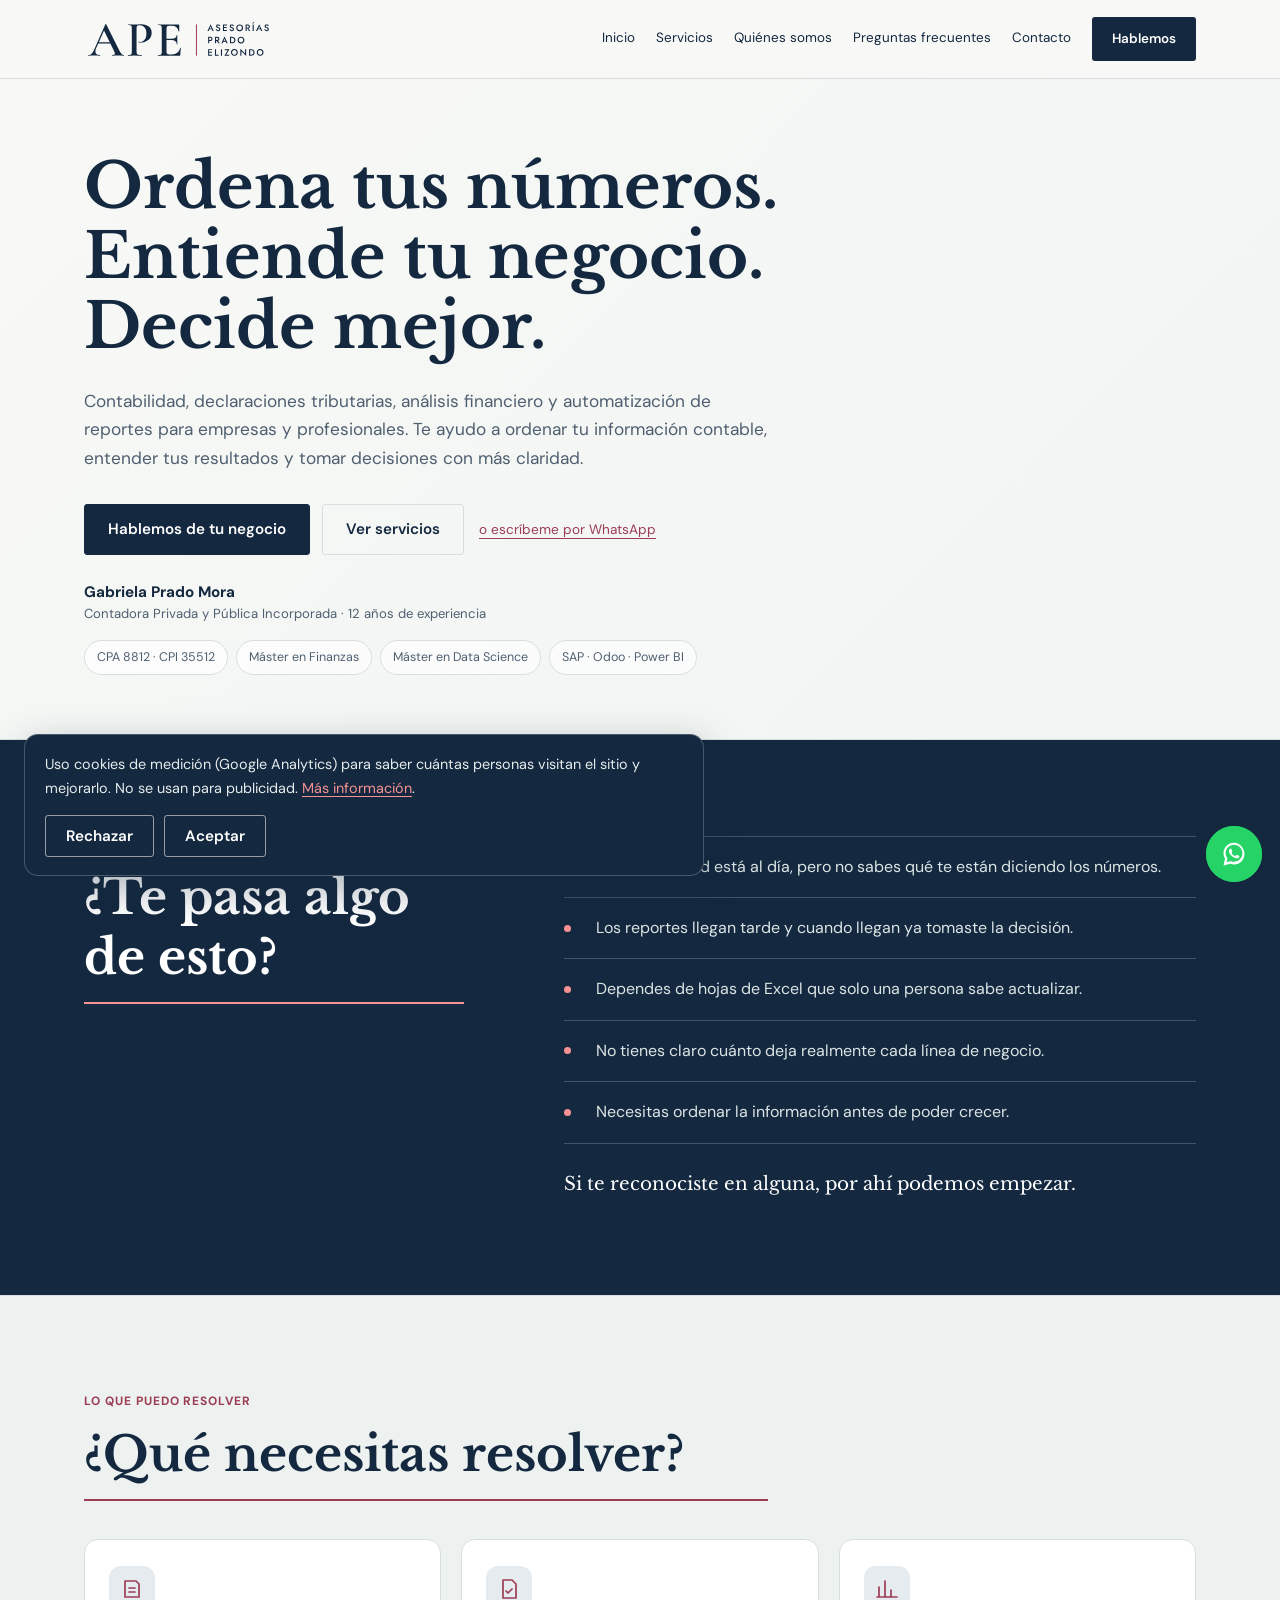
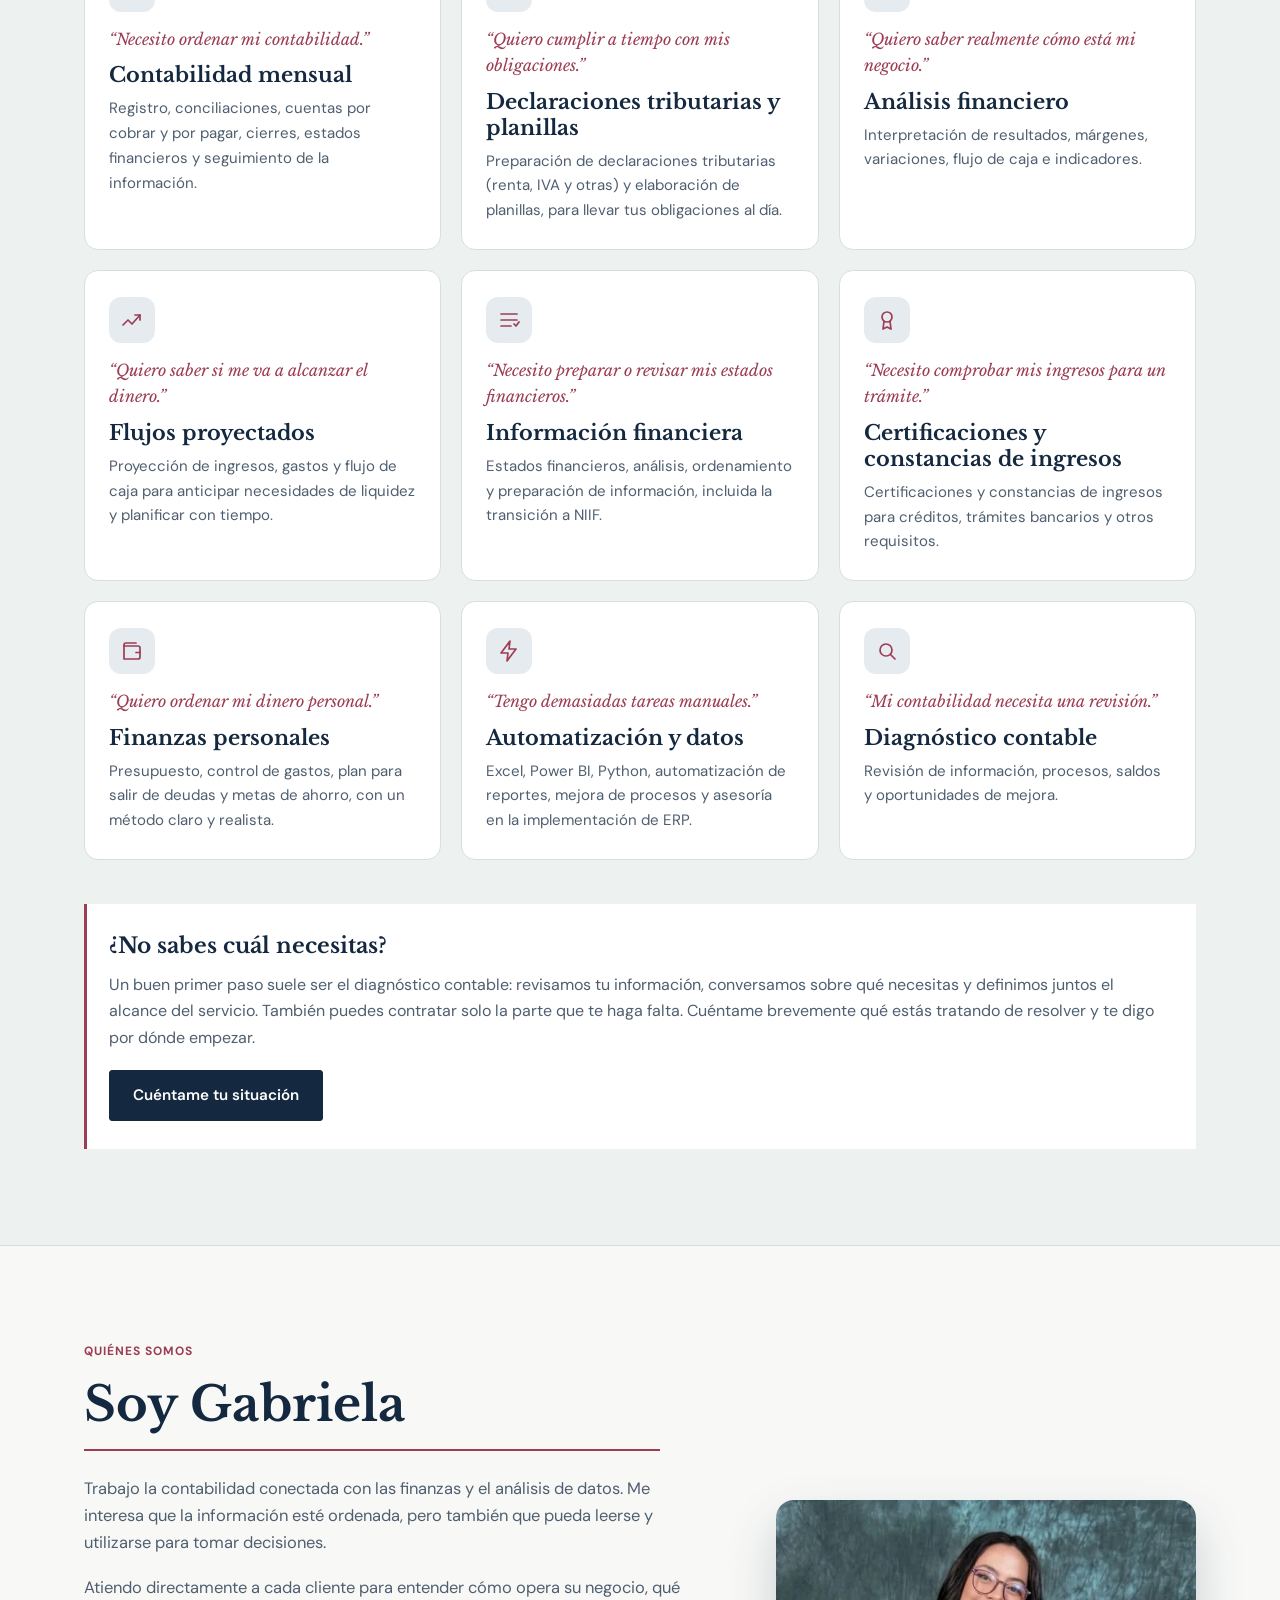
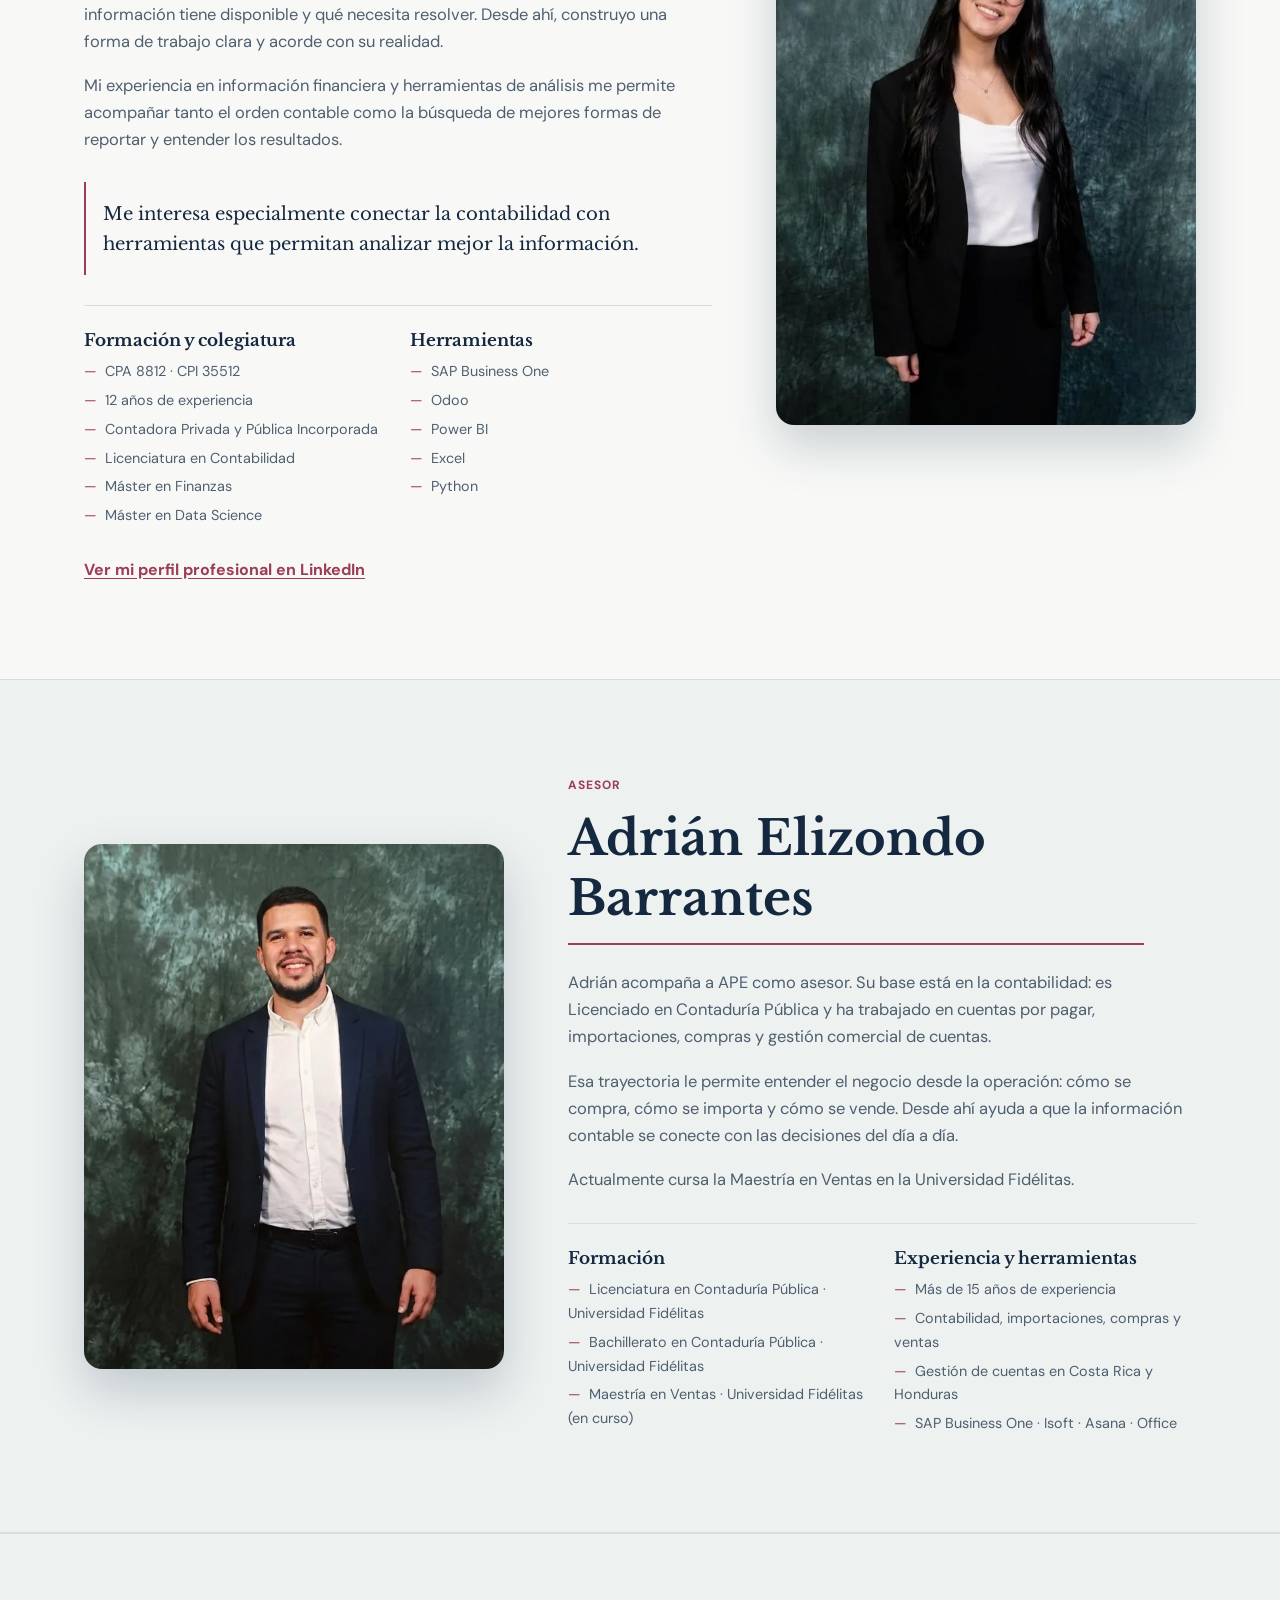
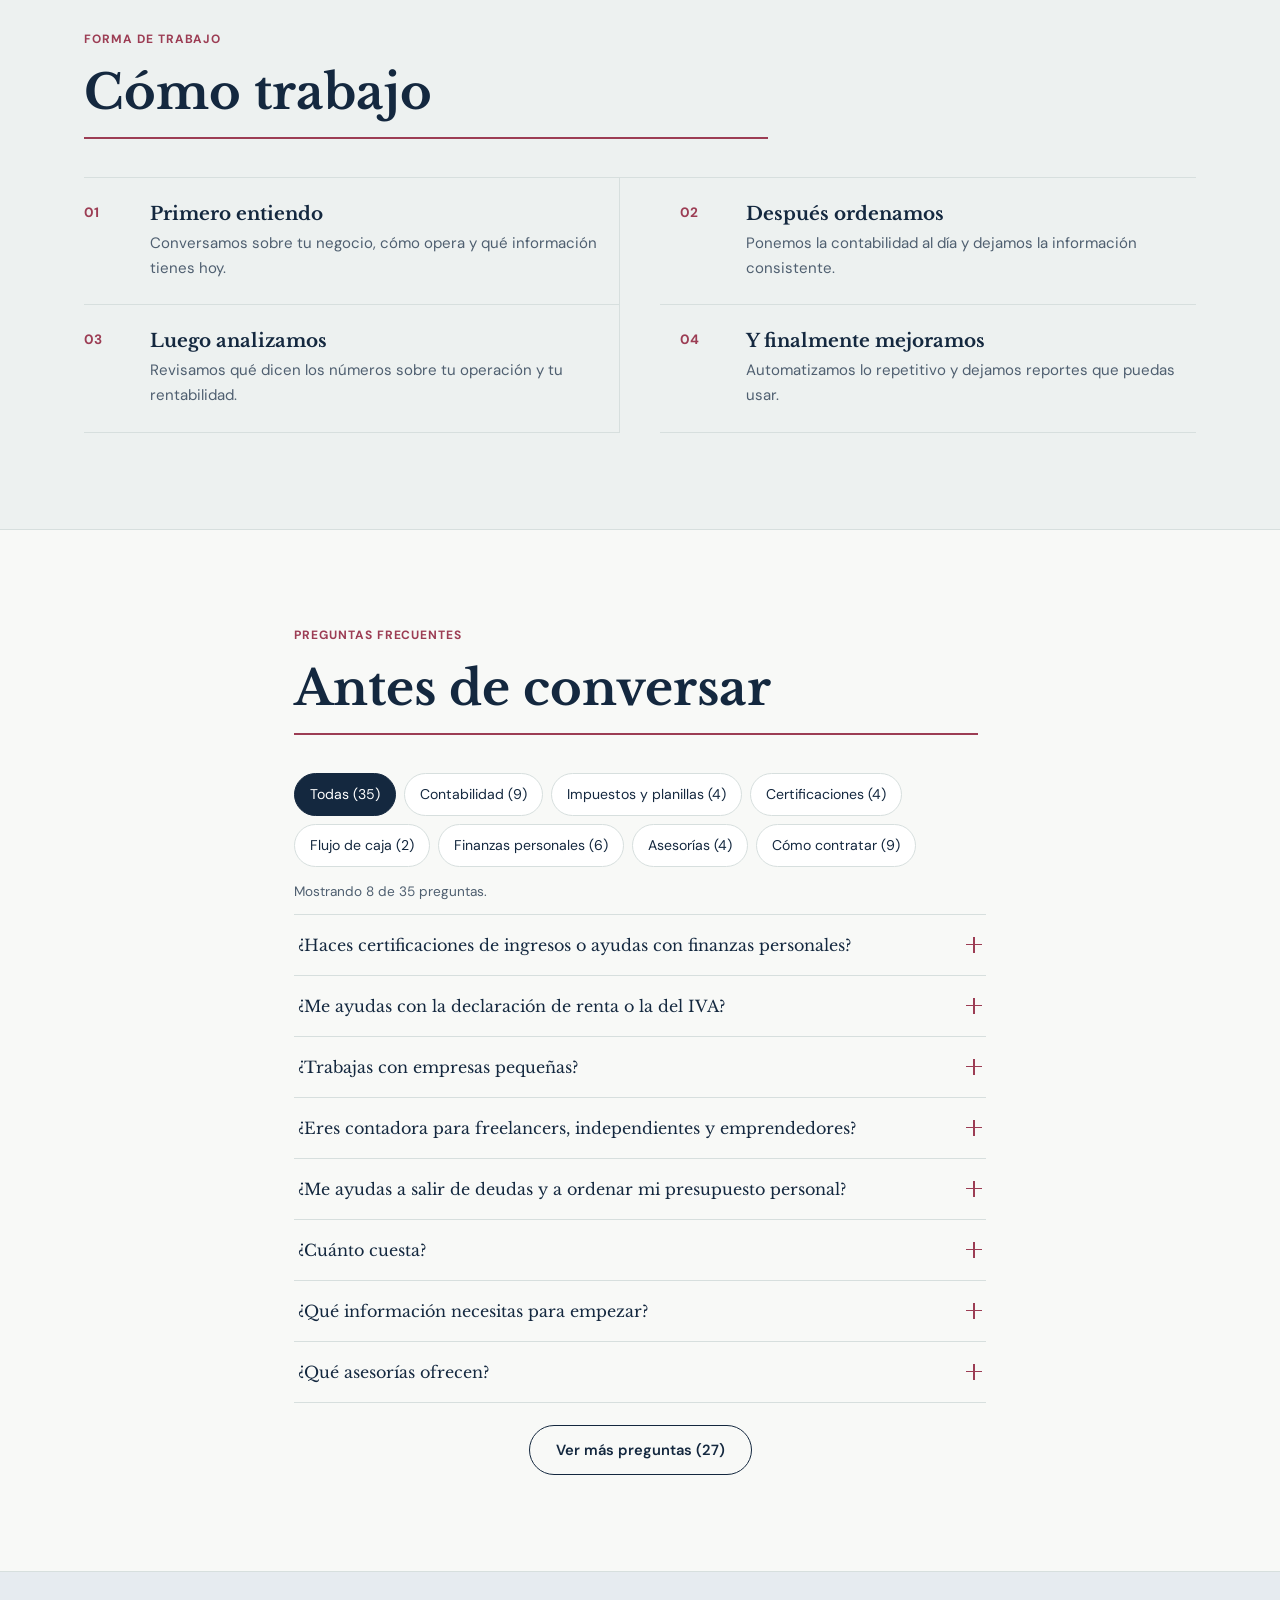
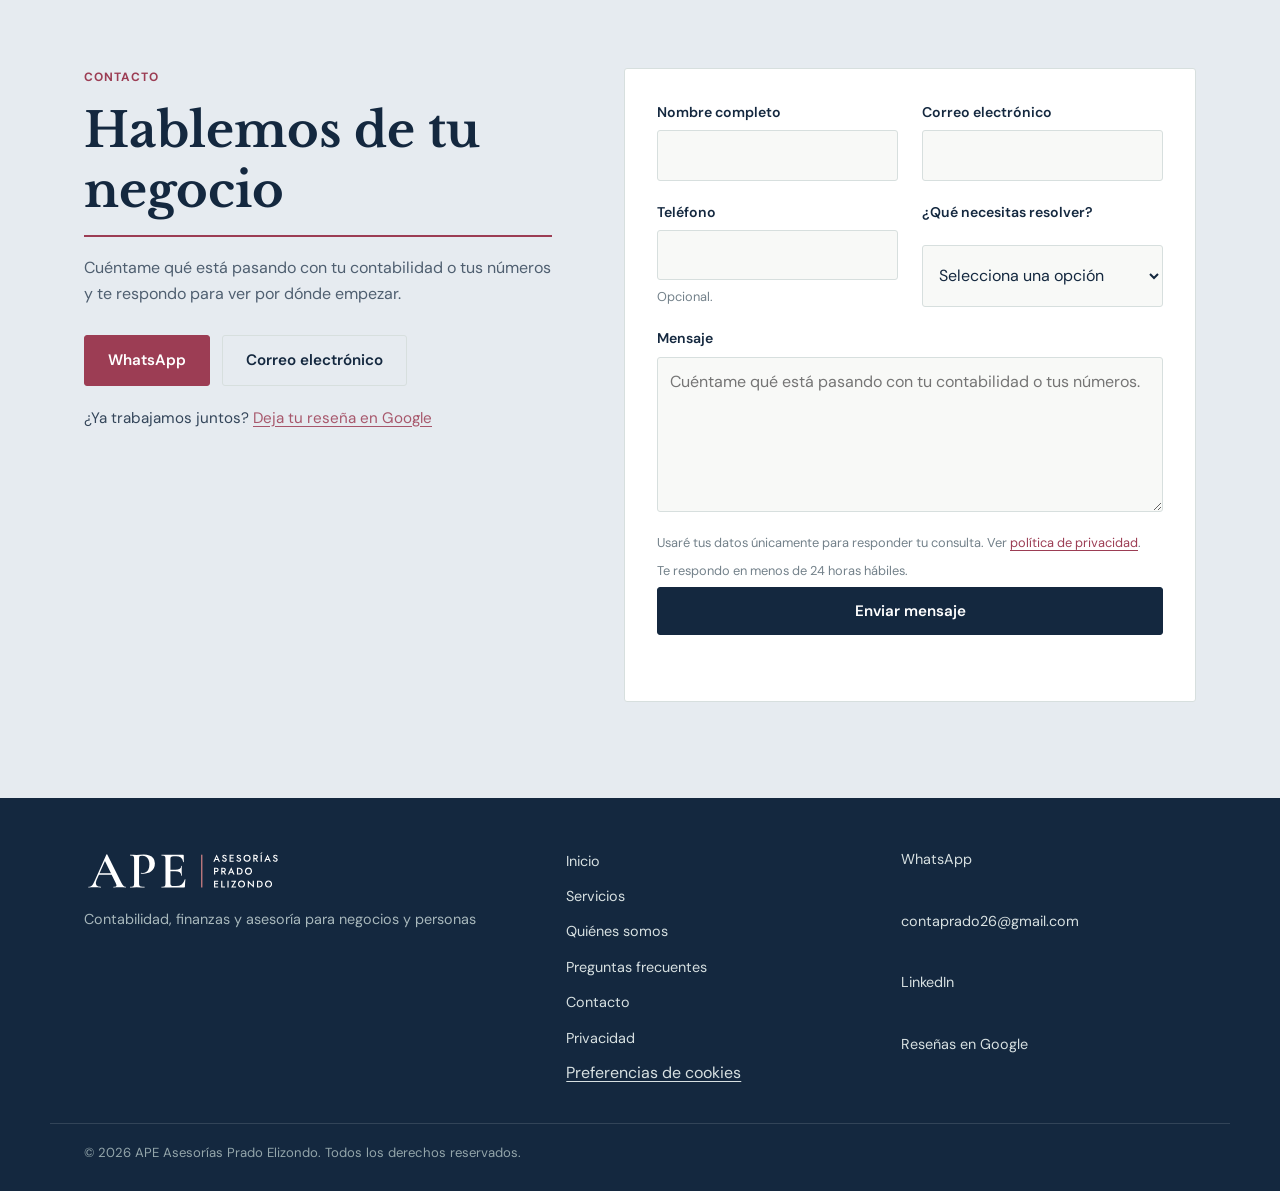
==== commit f043aa42: "Preguntas: certificaciones y declaraciones de primeras" ====
--- a/index.html
+++ b/index.html
@@ -90,6 +90,22 @@
   "mainEntity": [
     {
       "@type": "Question",
+      "name": "¿Haces certificaciones de ingresos o ayudas con finanzas personales?",
+      "acceptedAnswer": {
+        "@type": "Answer",
+        "text": "Sí. Preparo certificaciones y constancias de ingresos, y acompaño a personas que quieren ordenar su presupuesto, sus deudas y sus metas de ahorro."
+      }
+    },
+    {
+      "@type": "Question",
+      "name": "¿Me ayudas con la declaración de renta o la del IVA?",
+      "acceptedAnswer": {
+        "@type": "Answer",
+        "text": "Sí. Preparo declaraciones tributarias, como la de renta y la del IVA, para personas, profesionales independientes y empresas. Revisamos tu situación y los plazos que aplican a tu caso para que cumplas a tiempo."
+      }
+    },
+    {
+      "@type": "Question",
       "name": "¿Trabajas con empresas pequeñas?",
       "acceptedAnswer": {
         "@type": "Answer",
@@ -106,14 +122,6 @@
     },
     {
       "@type": "Question",
-      "name": "¿Me ayudas con la declaración de renta o la del IVA?",
-      "acceptedAnswer": {
-        "@type": "Answer",
-        "text": "Sí. Preparo declaraciones tributarias, como la de renta y la del IVA, para personas, profesionales independientes y empresas. Revisamos tu situación y los plazos que aplican a tu caso para que cumplas a tiempo."
-      }
-    },
-    {
-      "@type": "Question",
       "name": "¿Me ayudas a salir de deudas y a ordenar mi presupuesto personal?",
       "acceptedAnswer": {
         "@type": "Answer",
@@ -142,14 +150,6 @@
       "acceptedAnswer": {
         "@type": "Answer",
         "text": "Ofrecemos asesoría para ordenar la operación de tu negocio: cuentas por pagar, compras, importaciones y seguimiento de clientes y ventas. La idea es que la contabilidad te sirva para decidir en el día a día."
-      }
-    },
-    {
-      "@type": "Question",
-      "name": "¿Haces certificaciones de ingresos o ayudas con finanzas personales?",
-      "acceptedAnswer": {
-        "@type": "Answer",
-        "text": "Sí. Preparo certificaciones y constancias de ingresos, y acompaño a personas que quieren ordenar su presupuesto, sus deudas y sus metas de ahorro."
       }
     },
     {
@@ -677,14 +677,14 @@
         </div>
         <p class="faq__conteo" id="faqConteo" role="status" aria-live="polite"></p>
         <div class="faq" id="faqLista">
+          <div class="faq__item" data-categoria="certificaciones personales"><h3><button class="faq__pregunta" type="button" aria-expanded="false" aria-controls="faq-11" id="faq-btn-11"><span>¿Haces certificaciones de ingresos o ayudas con finanzas personales?</span><span class="faq__icono" aria-hidden="true"></span></button></h3><div class="faq__respuesta" id="faq-11" role="region" aria-labelledby="faq-btn-11" hidden><p>Sí. Preparo certificaciones y constancias de ingresos, y acompaño a personas que quieren ordenar su presupuesto, sus deudas y sus metas de ahorro.</p></div></div>
+          <div class="faq__item" data-categoria="impuestos"><h3><button class="faq__pregunta" type="button" aria-expanded="false" aria-controls="faq-12" id="faq-btn-12"><span>¿Me ayudas con la declaración de renta o la del IVA?</span><span class="faq__icono" aria-hidden="true"></span></button></h3><div class="faq__respuesta" id="faq-12" role="region" aria-labelledby="faq-btn-12" hidden><p>Sí. Preparo declaraciones tributarias, como la de renta y la del IVA, para personas, profesionales independientes y empresas. Revisamos tu situación y los plazos que aplican a tu caso para que cumplas a tiempo.</p></div></div>
           <div class="faq__item" data-categoria="contabilidad"><h3><button class="faq__pregunta" type="button" aria-expanded="false" aria-controls="faq-1" id="faq-btn-1"><span>¿Trabajas con empresas pequeñas?</span><span class="faq__icono" aria-hidden="true"></span></button></h3><div class="faq__respuesta" id="faq-1" role="region" aria-labelledby="faq-btn-1" hidden><p>Sí. Puedo acompañar a empresas pequeñas y profesionales que necesitan ordenar o entender mejor su información.</p></div></div>
           <div class="faq__item" data-categoria="contabilidad"><h3><button class="faq__pregunta" type="button" aria-expanded="false" aria-controls="faq-13" id="faq-btn-13"><span>¿Eres contadora para freelancers, independientes y emprendedores?</span><span class="faq__icono" aria-hidden="true"></span></button></h3><div class="faq__respuesta" id="faq-13" role="region" aria-labelledby="faq-btn-13" hidden><p>Sí. Trabajo con profesionales independientes, freelancers y emprendedores que necesitan llevar su contabilidad al día, declarar con orden y entender cuánto les queda realmente.</p></div></div>
-          <div class="faq__item" data-categoria="impuestos"><h3><button class="faq__pregunta" type="button" aria-expanded="false" aria-controls="faq-12" id="faq-btn-12"><span>¿Me ayudas con la declaración de renta o la del IVA?</span><span class="faq__icono" aria-hidden="true"></span></button></h3><div class="faq__respuesta" id="faq-12" role="region" aria-labelledby="faq-btn-12" hidden><p>Sí. Preparo declaraciones tributarias, como la de renta y la del IVA, para personas, profesionales independientes y empresas. Revisamos tu situación y los plazos que aplican a tu caso para que cumplas a tiempo.</p></div></div>
           <div class="faq__item" data-categoria="personales"><h3><button class="faq__pregunta" type="button" aria-expanded="false" aria-controls="faq-27" id="faq-btn-27"><span>¿Me ayudas a salir de deudas y a ordenar mi presupuesto personal?</span><span class="faq__icono" aria-hidden="true"></span></button></h3><div class="faq__respuesta" id="faq-27" role="region" aria-labelledby="faq-btn-27" hidden><p>Sí. En finanzas personales armamos tu presupuesto, ordenamos tus deudas y definimos metas de ahorro realistas, con un plan que puedas seguir mes a mes.</p></div></div>
           <div class="faq__item" data-categoria="contratar"><h3><button class="faq__pregunta" type="button" aria-expanded="false" aria-controls="faq-9" id="faq-btn-9"><span>¿Cuánto cuesta?</span><span class="faq__icono" aria-hidden="true"></span></button></h3><div class="faq__respuesta" id="faq-9" role="region" aria-labelledby="faq-btn-9" hidden><p>Depende del tamaño de tu empresa, del volumen de movimientos y de lo que necesites resolver. Conversamos sobre tu situación y te preparo una propuesta con alcance y costo claros.</p></div></div>
           <div class="faq__item" data-categoria="contratar"><h3><button class="faq__pregunta" type="button" aria-expanded="false" aria-controls="faq-8" id="faq-btn-8"><span>¿Qué información necesitas para empezar?</span><span class="faq__icono" aria-hidden="true"></span></button></h3><div class="faq__respuesta" id="faq-8" role="region" aria-labelledby="faq-btn-8" hidden><p>Necesito conocer brevemente tu actividad, lo que quieres resolver y qué información tienes disponible.</p></div></div>
           <div class="faq__item" data-categoria="adrian"><h3><button class="faq__pregunta" type="button" aria-expanded="false" aria-controls="faq-28" id="faq-btn-28"><span>¿Qué asesorías ofrecen?</span><span class="faq__icono" aria-hidden="true"></span></button></h3><div class="faq__respuesta" id="faq-28" role="region" aria-labelledby="faq-btn-28" hidden><p>Ofrecemos asesoría para ordenar la operación de tu negocio: cuentas por pagar, compras, importaciones y seguimiento de clientes y ventas. La idea es que la contabilidad te sirva para decidir en el día a día.</p></div></div>
-          <div class="faq__item" data-categoria="certificaciones personales"><h3><button class="faq__pregunta" type="button" aria-expanded="false" aria-controls="faq-11" id="faq-btn-11"><span>¿Haces certificaciones de ingresos o ayudas con finanzas personales?</span><span class="faq__icono" aria-hidden="true"></span></button></h3><div class="faq__respuesta" id="faq-11" role="region" aria-labelledby="faq-btn-11" hidden><p>Sí. Preparo certificaciones y constancias de ingresos, y acompaño a personas que quieren ordenar su presupuesto, sus deudas y sus metas de ahorro.</p></div></div>
           <div class="faq__item" data-categoria="contratar"><h3><button class="faq__pregunta" type="button" aria-expanded="false" aria-controls="faq-7" id="faq-btn-7"><span>¿Trabajas de forma remota?</span><span class="faq__icono" aria-hidden="true"></span></button></h3><div class="faq__respuesta" id="faq-7" role="region" aria-labelledby="faq-btn-7" hidden><p>Sí. El trabajo puede organizarse de forma remota con documentos digitales y reuniones en línea.</p></div></div>
           <div class="faq__item" data-categoria="contabilidad"><h3><button class="faq__pregunta" type="button" aria-expanded="false" aria-controls="faq-18" id="faq-btn-18"><span>¿Llevas la contabilidad de una sociedad (S.A. o S.R.L.)?</span><span class="faq__icono" aria-hidden="true"></span></button></h3><div class="faq__respuesta" id="faq-18" role="region" aria-labelledby="faq-btn-18" hidden><p>Sí. Puedo llevar la contabilidad mensual de empresas y sociedades, con registros, conciliaciones, cierres y reportes ordenados.</p></div></div>
           <div class="faq__item" data-categoria="impuestos"><h3><button class="faq__pregunta" type="button" aria-expanded="false" aria-controls="faq-14" id="faq-btn-14"><span>¿Haces planillas y cargas sociales de la CCSS?</span><span class="faq__icono" aria-hidden="true"></span></button></h3><div class="faq__respuesta" id="faq-14" role="region" aria-labelledby="faq-btn-14" hidden><p>Sí. Apoyo con el cálculo y la preparación de planillas y de las cargas sociales de tus colaboradores, para que tengas la información lista y ordenada.</p></div></div>
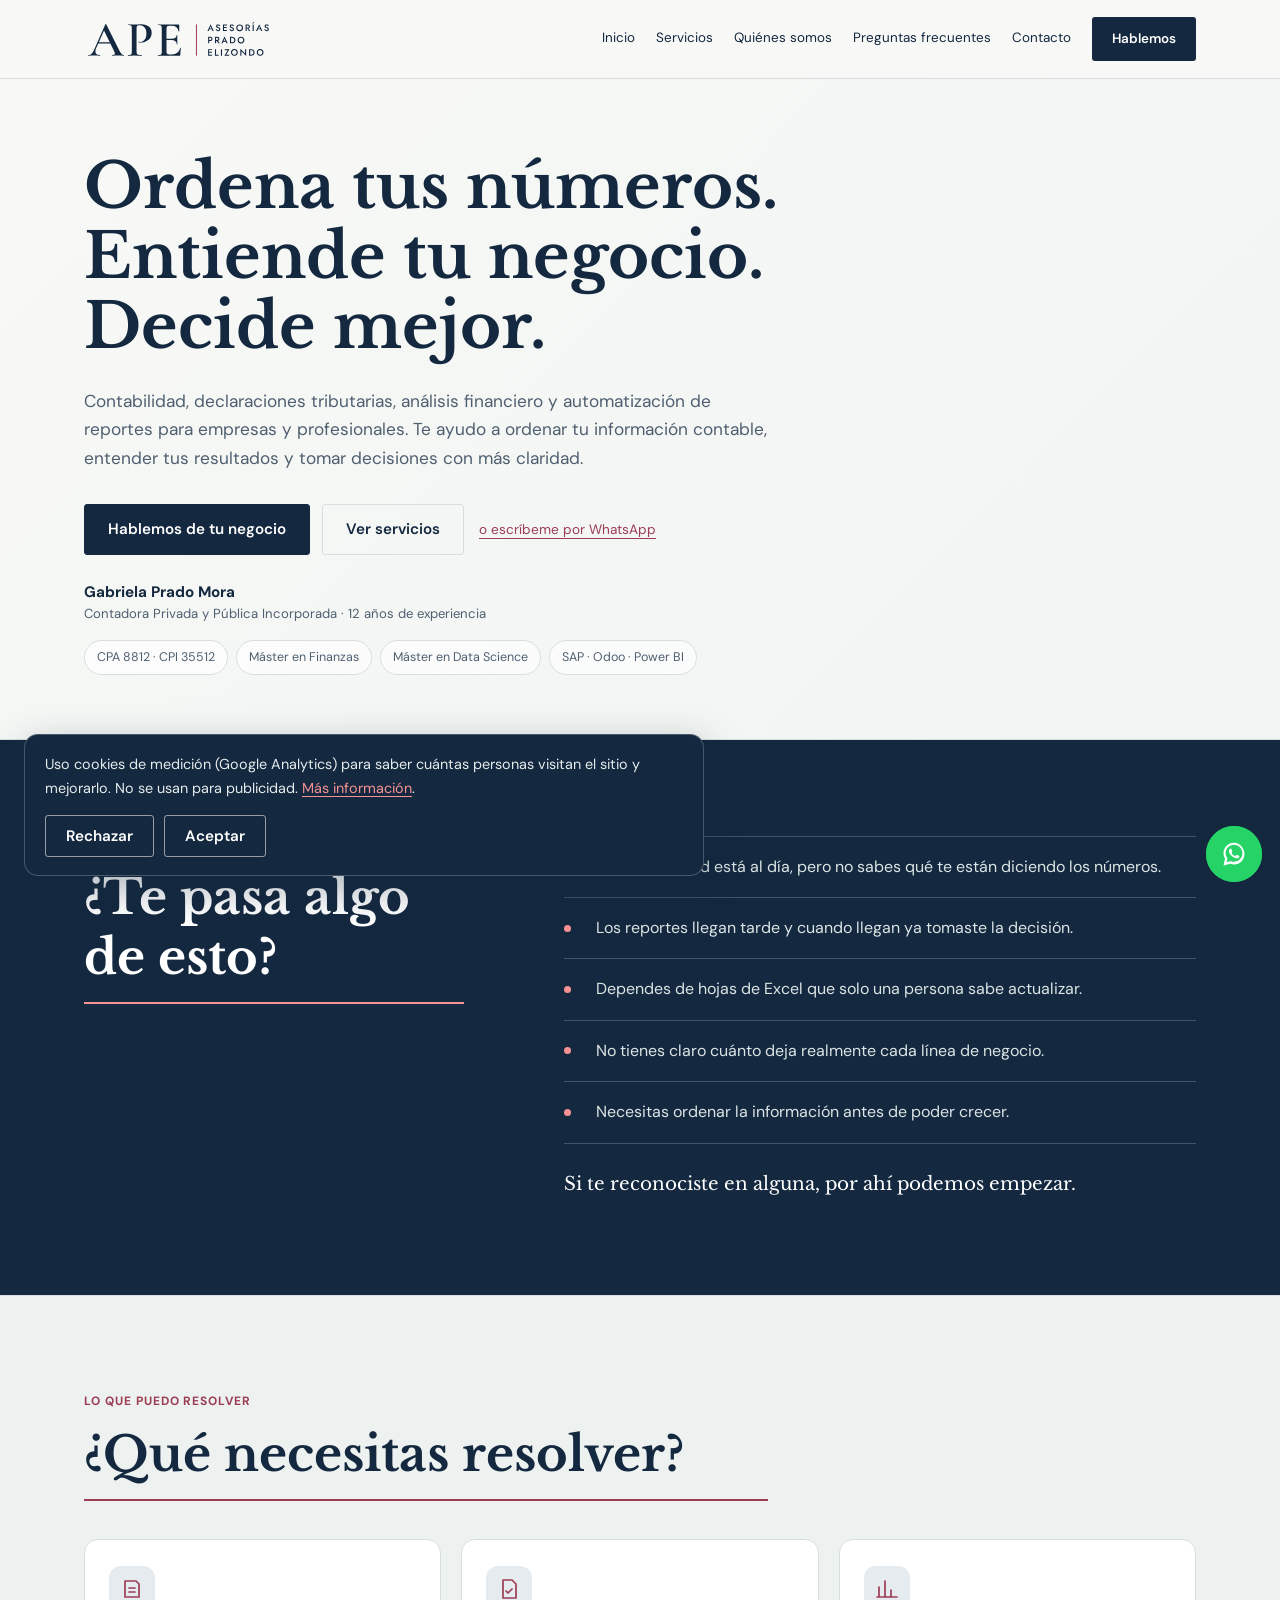
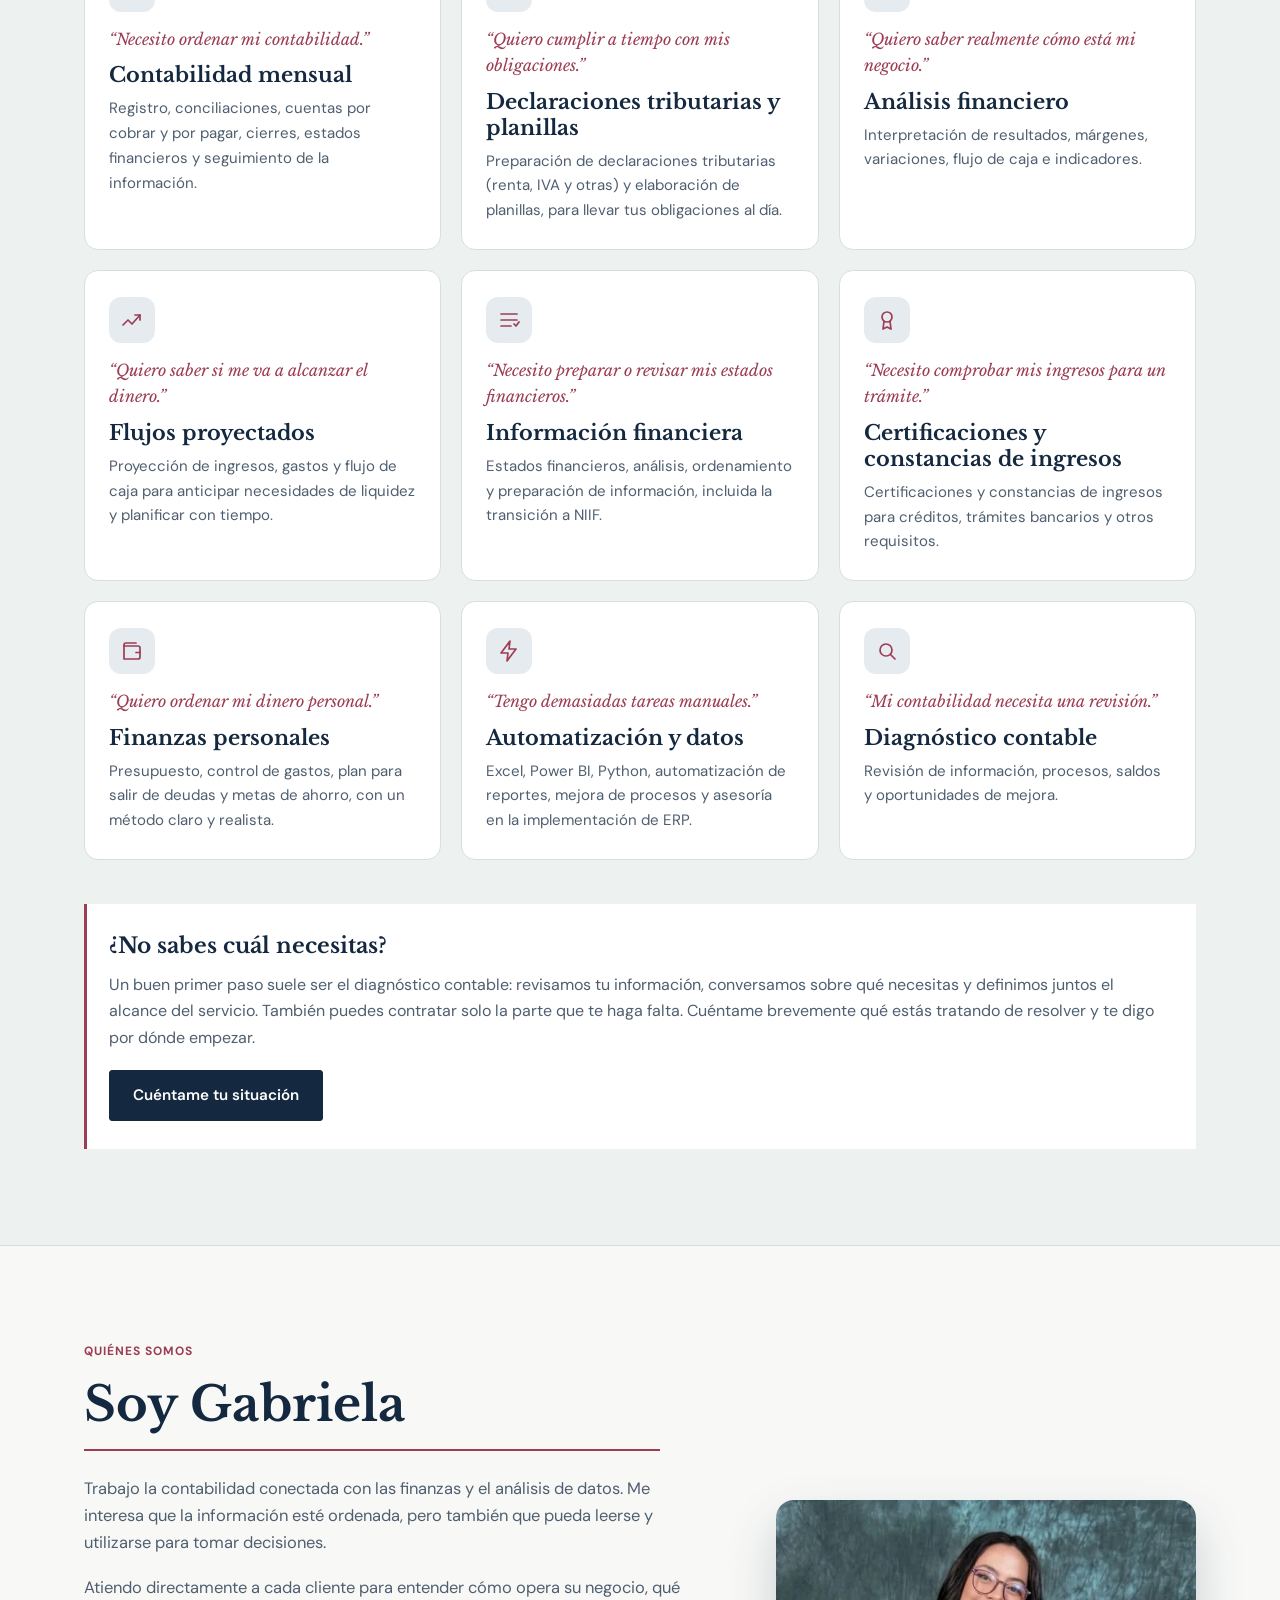
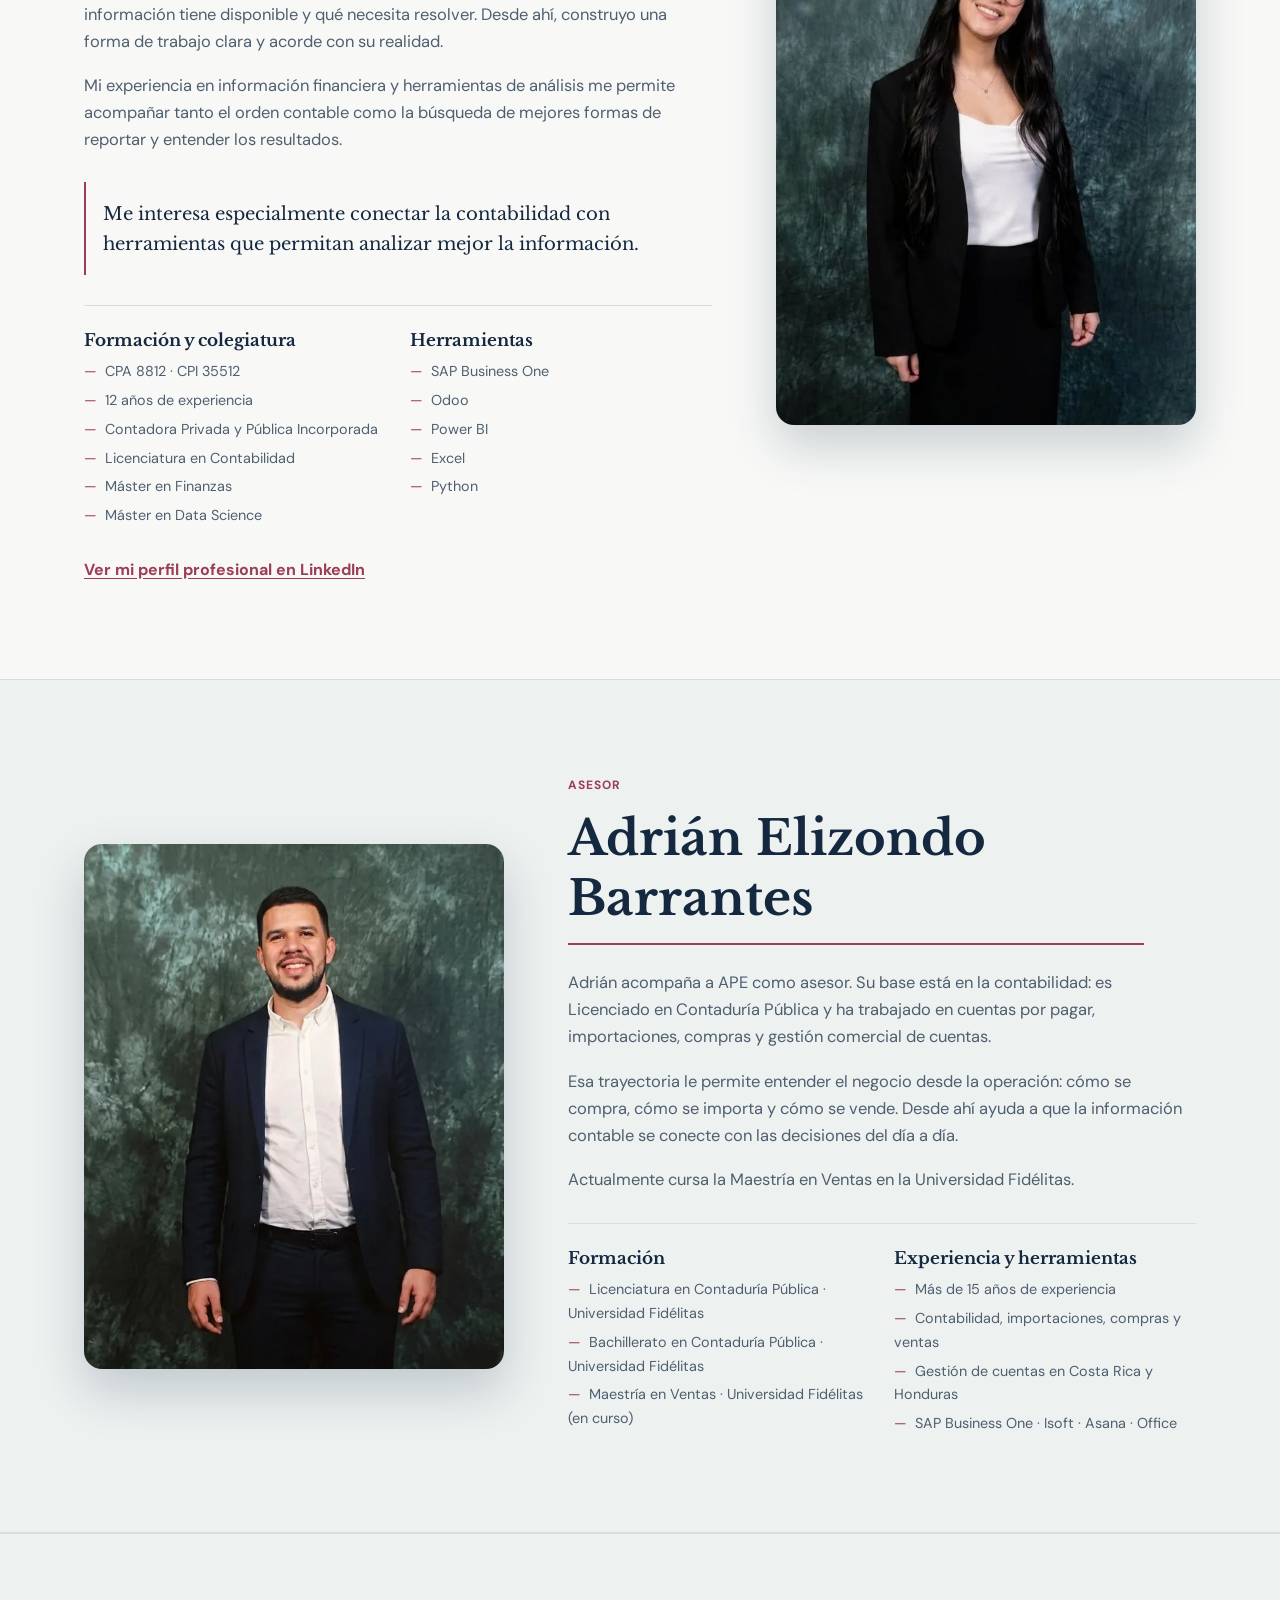
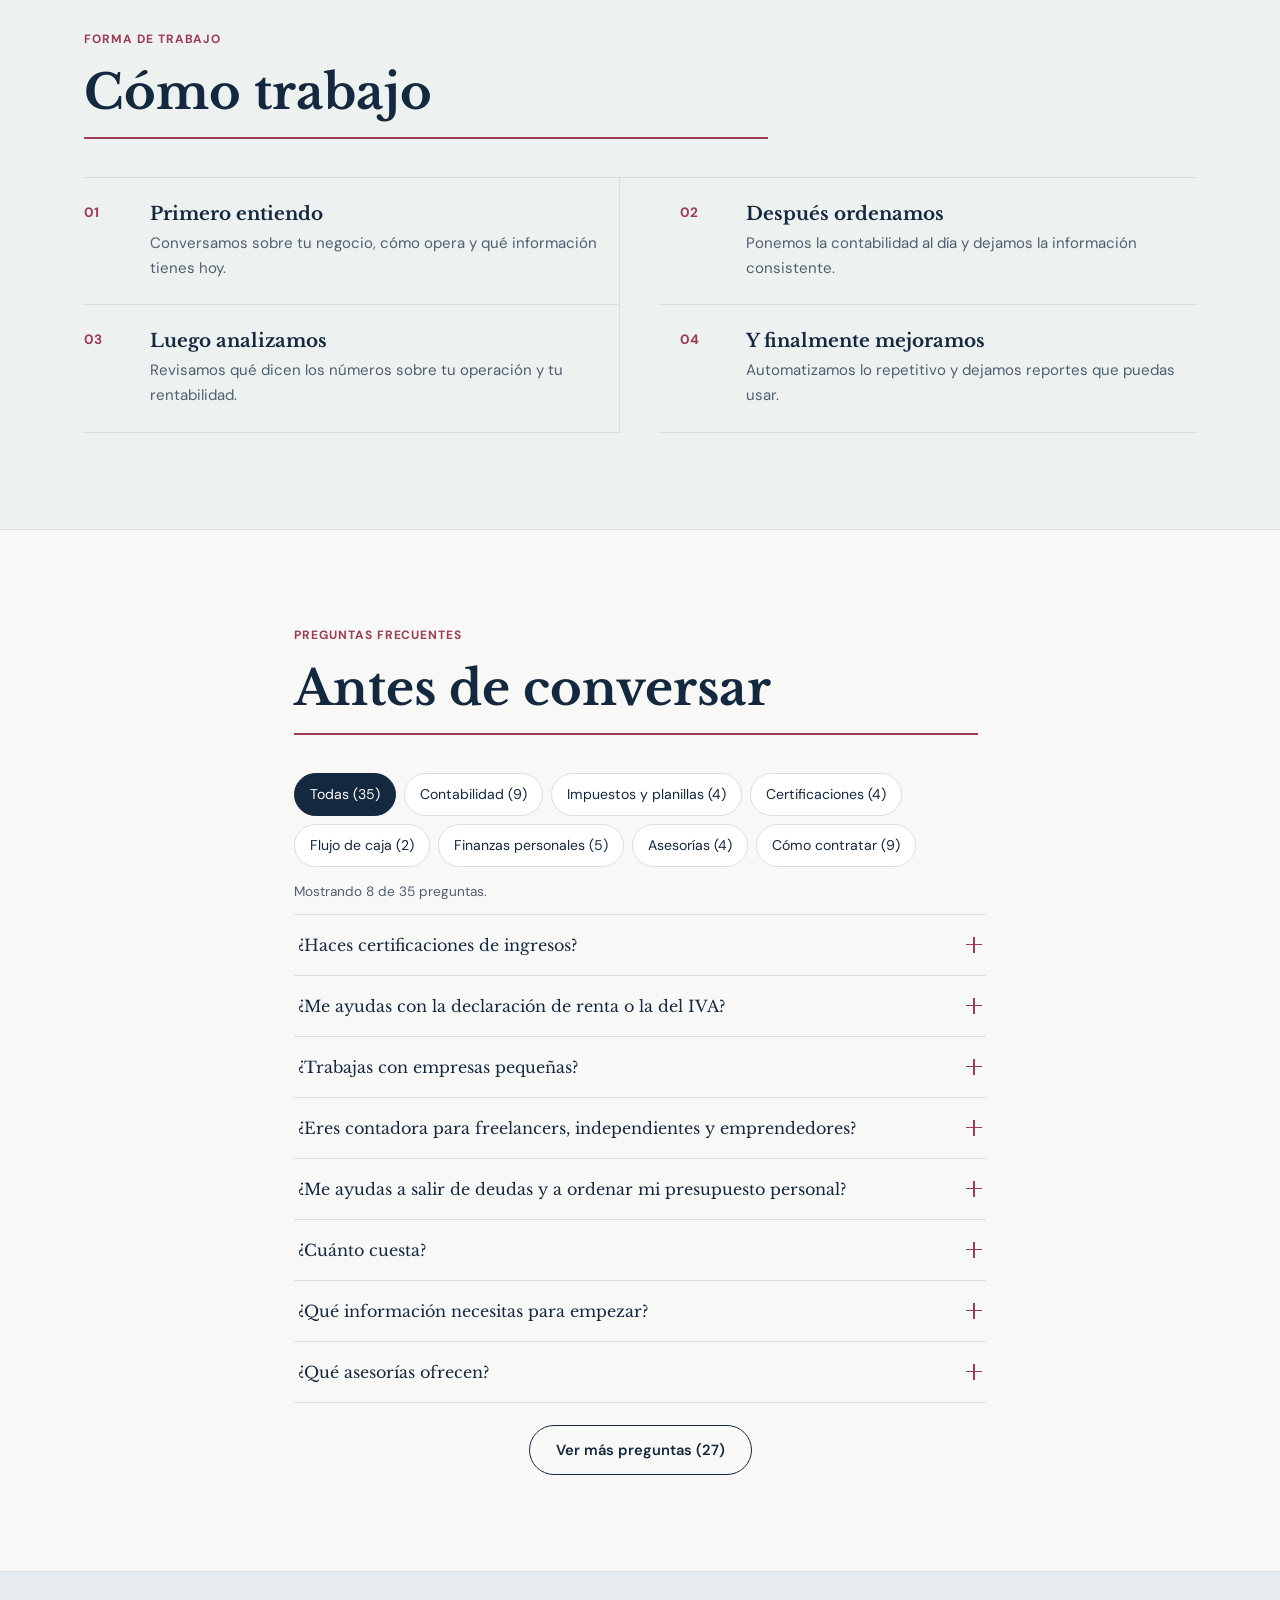
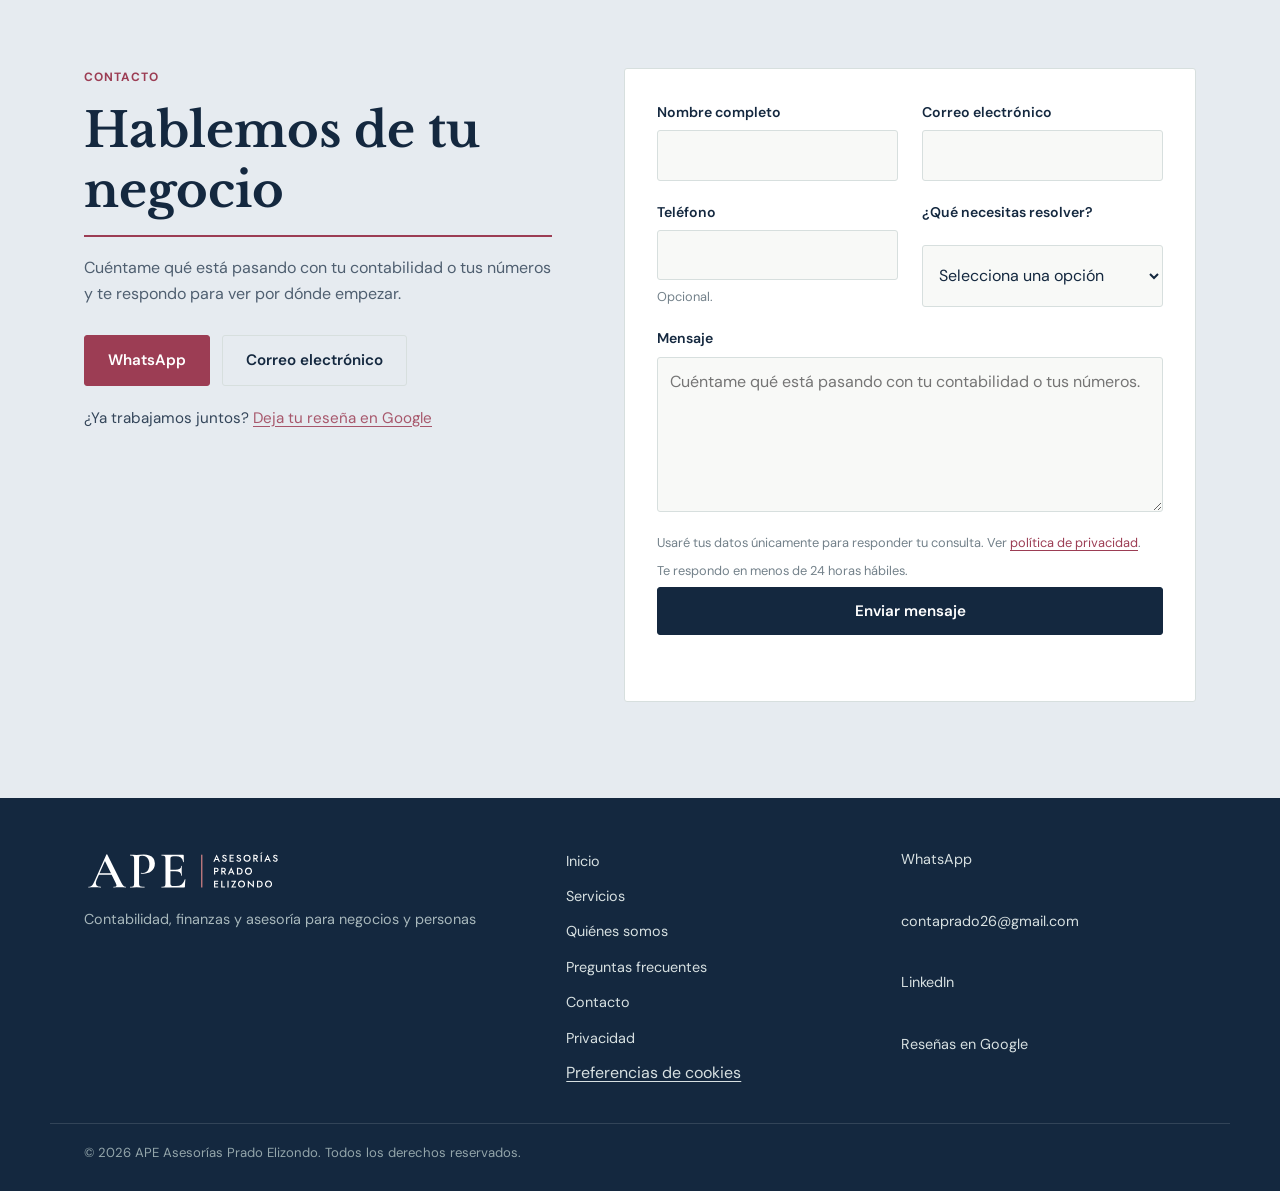
==== commit 6208b8f6: "Pregunta de certificaciones separada de finanzas personales" ====
--- a/index.html
+++ b/index.html
@@ -90,10 +90,10 @@
   "mainEntity": [
     {
       "@type": "Question",
-      "name": "¿Haces certificaciones de ingresos o ayudas con finanzas personales?",
-      "acceptedAnswer": {
-        "@type": "Answer",
-        "text": "Sí. Preparo certificaciones y constancias de ingresos, y acompaño a personas que quieren ordenar su presupuesto, sus deudas y sus metas de ahorro."
+      "name": "¿Haces certificaciones de ingresos?",
+      "acceptedAnswer": {
+        "@type": "Answer",
+        "text": "Sí. Preparo certificaciones y constancias de ingresos para créditos, trámites bancarios, alquileres y otros requisitos. Escríbeme y te digo qué información necesito para prepararla."
       }
     },
     {
@@ -677,7 +677,7 @@
         </div>
         <p class="faq__conteo" id="faqConteo" role="status" aria-live="polite"></p>
         <div class="faq" id="faqLista">
-          <div class="faq__item" data-categoria="certificaciones personales"><h3><button class="faq__pregunta" type="button" aria-expanded="false" aria-controls="faq-11" id="faq-btn-11"><span>¿Haces certificaciones de ingresos o ayudas con finanzas personales?</span><span class="faq__icono" aria-hidden="true"></span></button></h3><div class="faq__respuesta" id="faq-11" role="region" aria-labelledby="faq-btn-11" hidden><p>Sí. Preparo certificaciones y constancias de ingresos, y acompaño a personas que quieren ordenar su presupuesto, sus deudas y sus metas de ahorro.</p></div></div>
+          <div class="faq__item" data-categoria="certificaciones"><h3><button class="faq__pregunta" type="button" aria-expanded="false" aria-controls="faq-11" id="faq-btn-11"><span>¿Haces certificaciones de ingresos?</span><span class="faq__icono" aria-hidden="true"></span></button></h3><div class="faq__respuesta" id="faq-11" role="region" aria-labelledby="faq-btn-11" hidden><p>Sí. Preparo certificaciones y constancias de ingresos para créditos, trámites bancarios, alquileres y otros requisitos. Escríbeme y te digo qué información necesito para prepararla.</p></div></div>
           <div class="faq__item" data-categoria="impuestos"><h3><button class="faq__pregunta" type="button" aria-expanded="false" aria-controls="faq-12" id="faq-btn-12"><span>¿Me ayudas con la declaración de renta o la del IVA?</span><span class="faq__icono" aria-hidden="true"></span></button></h3><div class="faq__respuesta" id="faq-12" role="region" aria-labelledby="faq-btn-12" hidden><p>Sí. Preparo declaraciones tributarias, como la de renta y la del IVA, para personas, profesionales independientes y empresas. Revisamos tu situación y los plazos que aplican a tu caso para que cumplas a tiempo.</p></div></div>
           <div class="faq__item" data-categoria="contabilidad"><h3><button class="faq__pregunta" type="button" aria-expanded="false" aria-controls="faq-1" id="faq-btn-1"><span>¿Trabajas con empresas pequeñas?</span><span class="faq__icono" aria-hidden="true"></span></button></h3><div class="faq__respuesta" id="faq-1" role="region" aria-labelledby="faq-btn-1" hidden><p>Sí. Puedo acompañar a empresas pequeñas y profesionales que necesitan ordenar o entender mejor su información.</p></div></div>
           <div class="faq__item" data-categoria="contabilidad"><h3><button class="faq__pregunta" type="button" aria-expanded="false" aria-controls="faq-13" id="faq-btn-13"><span>¿Eres contadora para freelancers, independientes y emprendedores?</span><span class="faq__icono" aria-hidden="true"></span></button></h3><div class="faq__respuesta" id="faq-13" role="region" aria-labelledby="faq-btn-13" hidden><p>Sí. Trabajo con profesionales independientes, freelancers y emprendedores que necesitan llevar su contabilidad al día, declarar con orden y entender cuánto les queda realmente.</p></div></div>
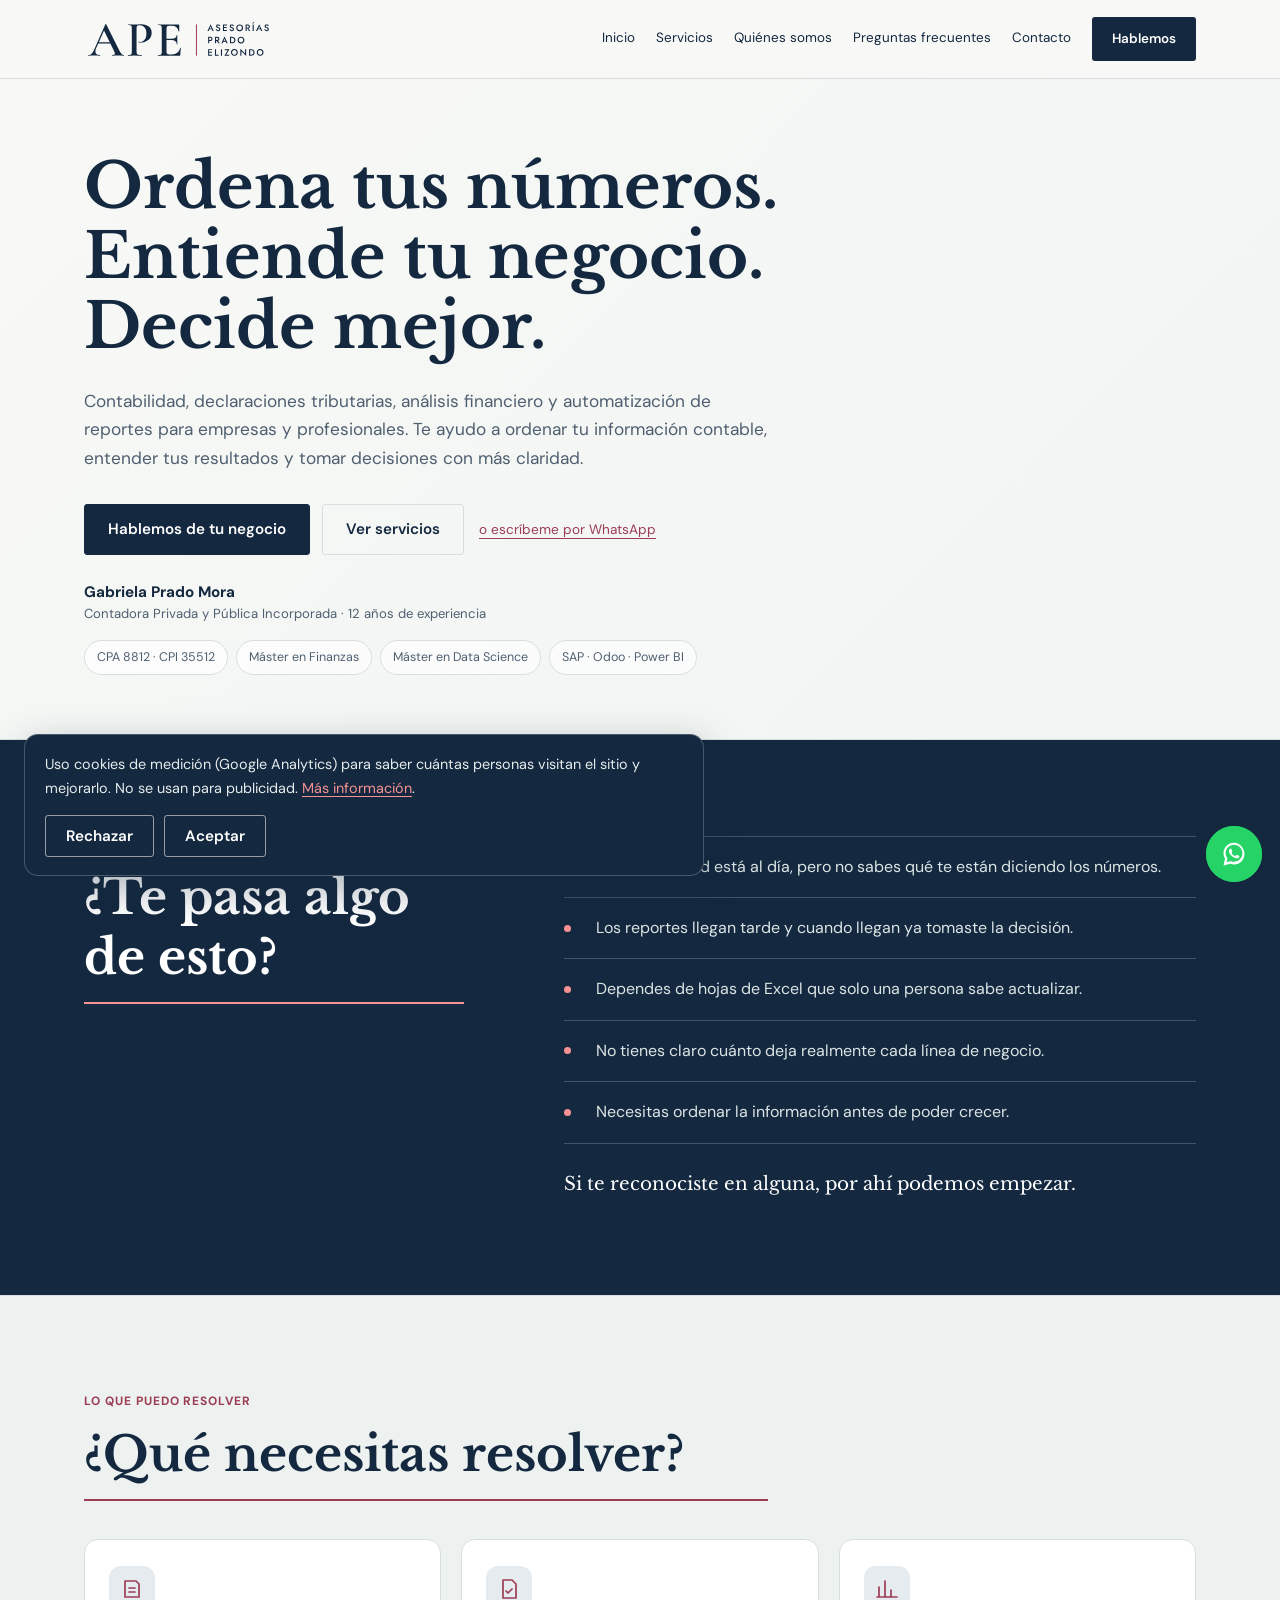
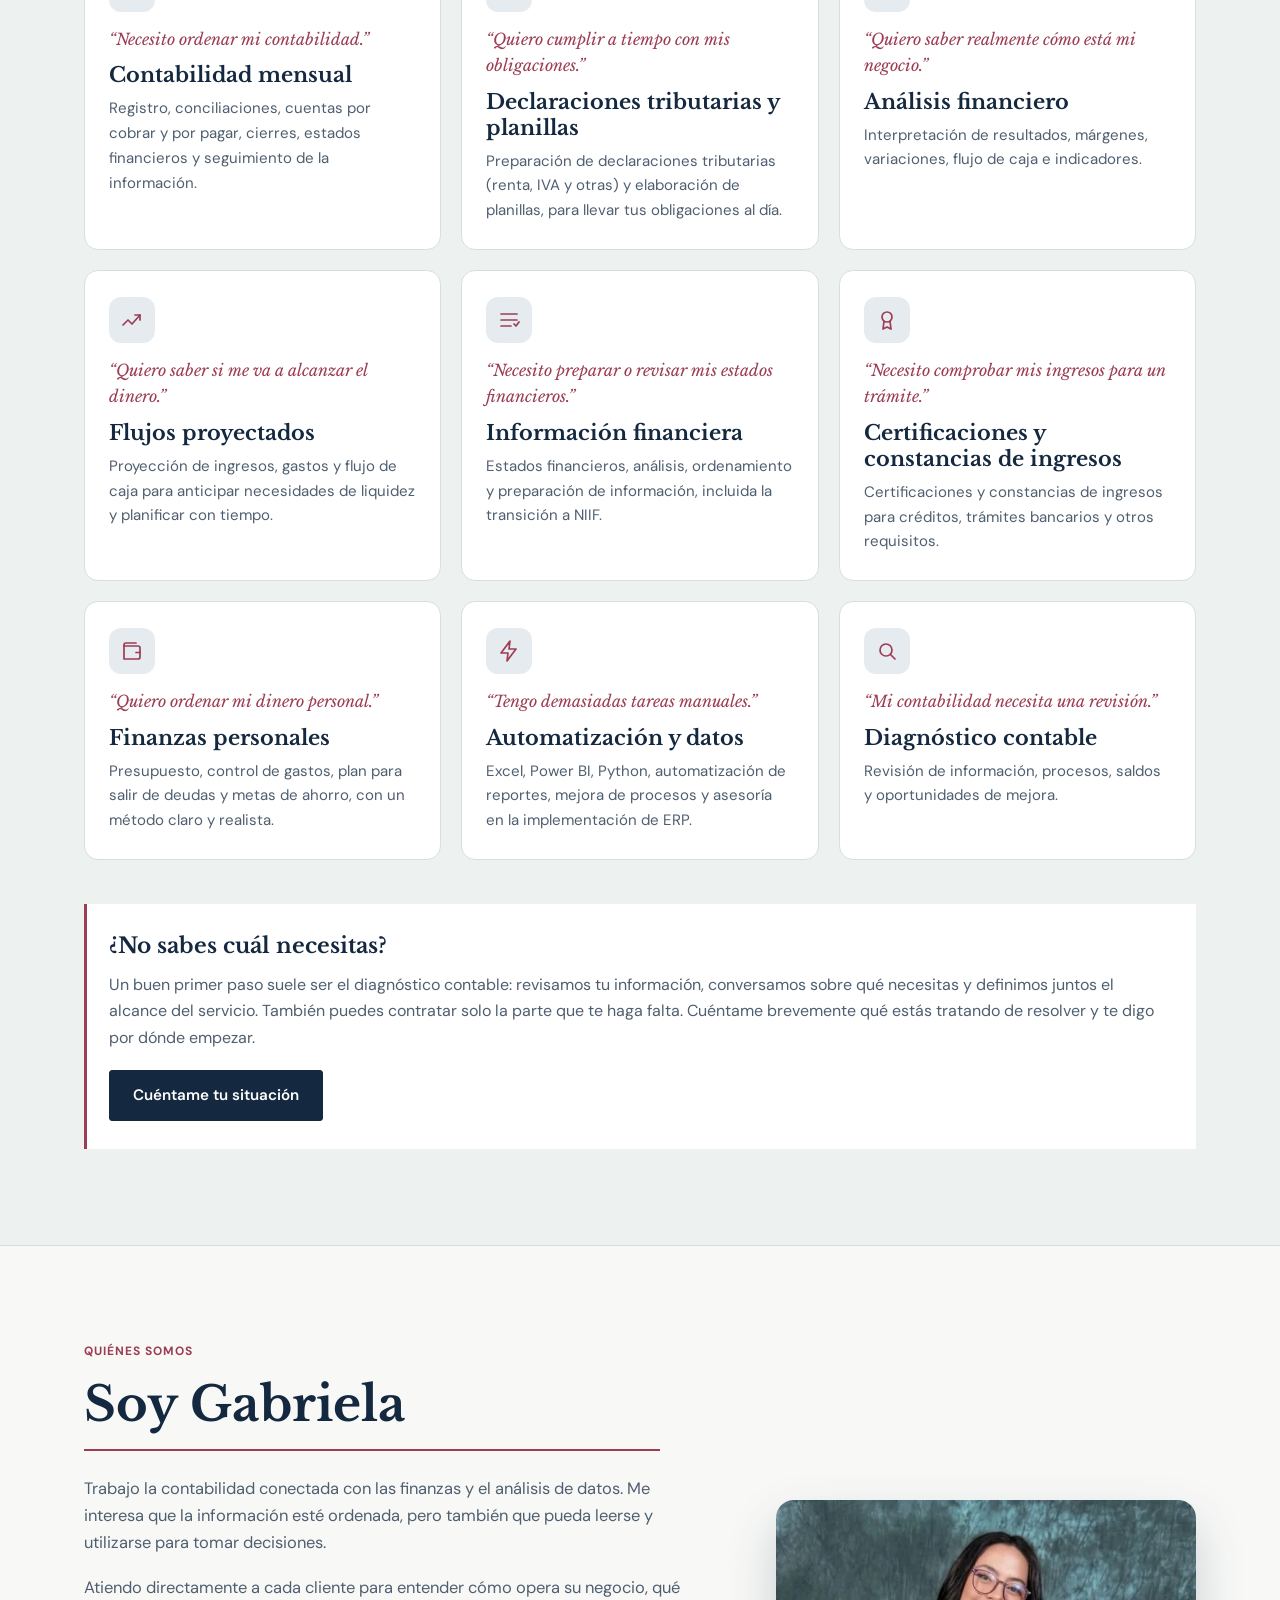
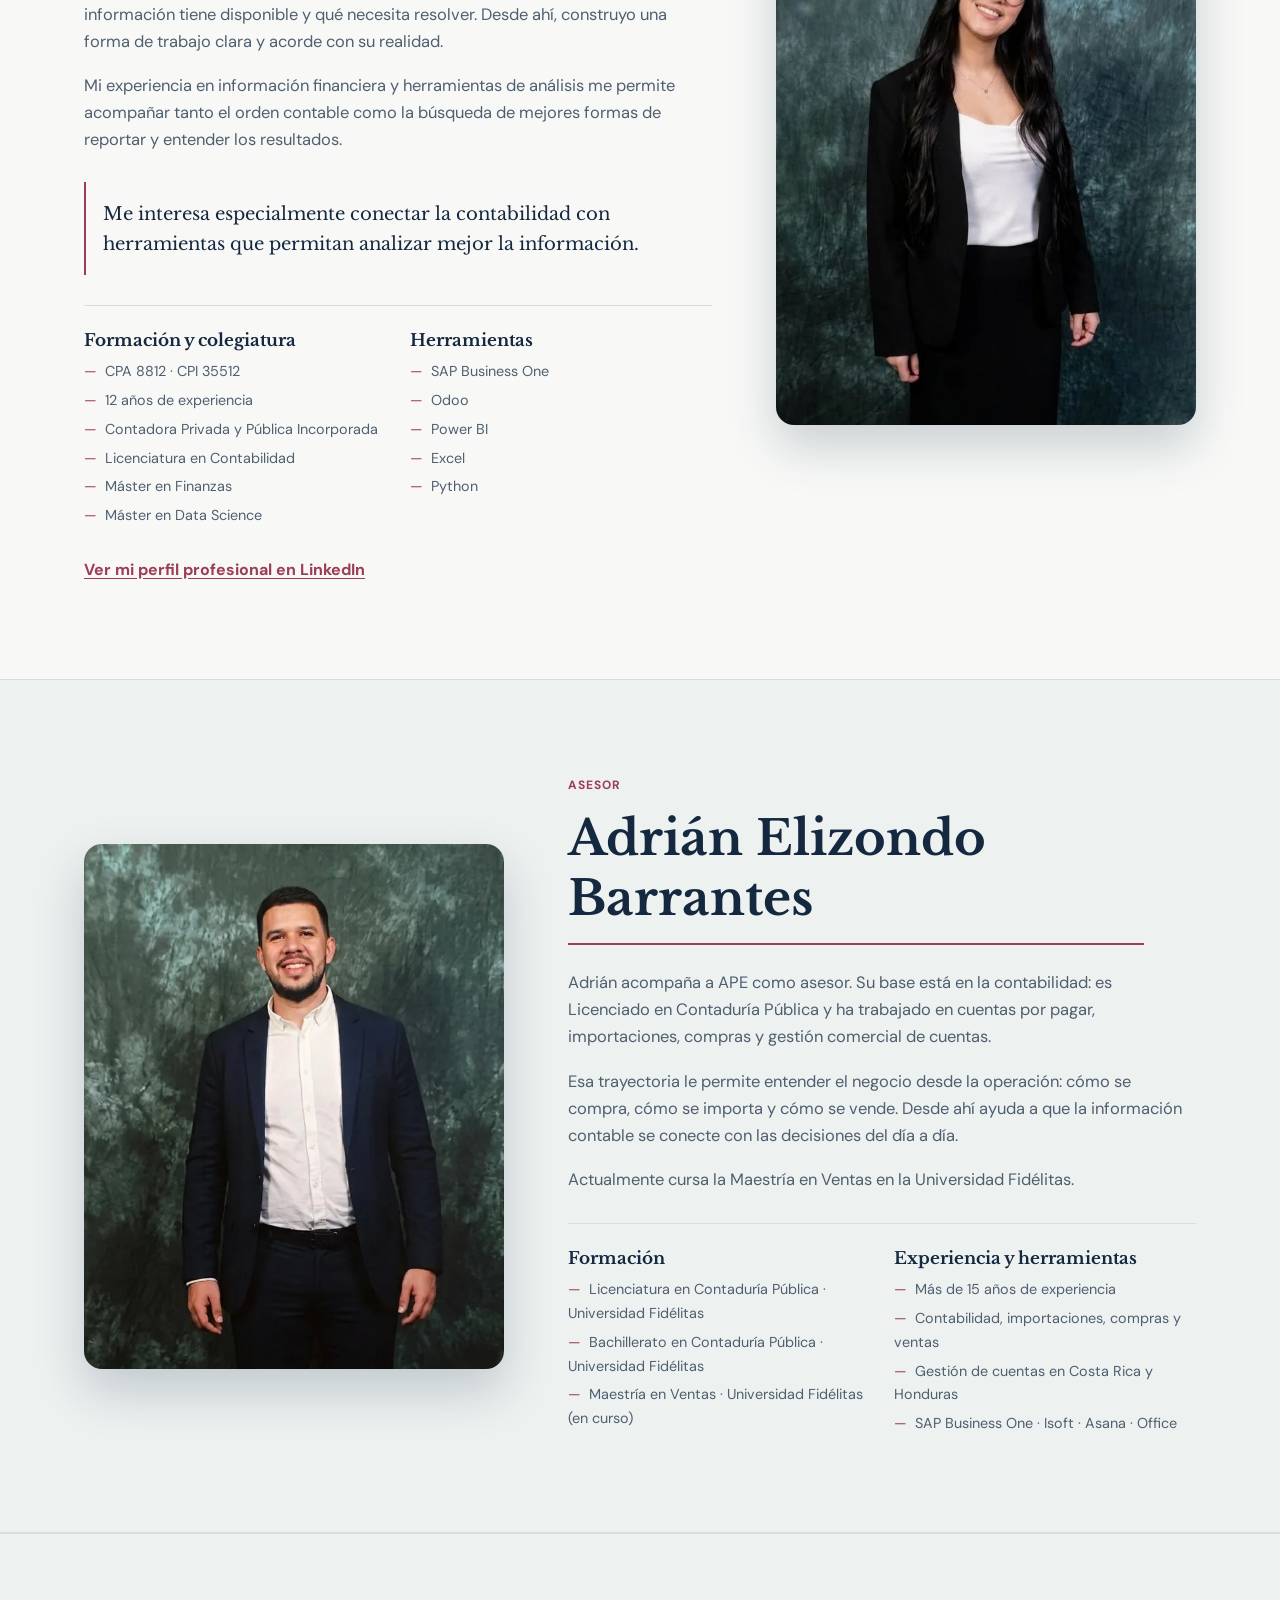
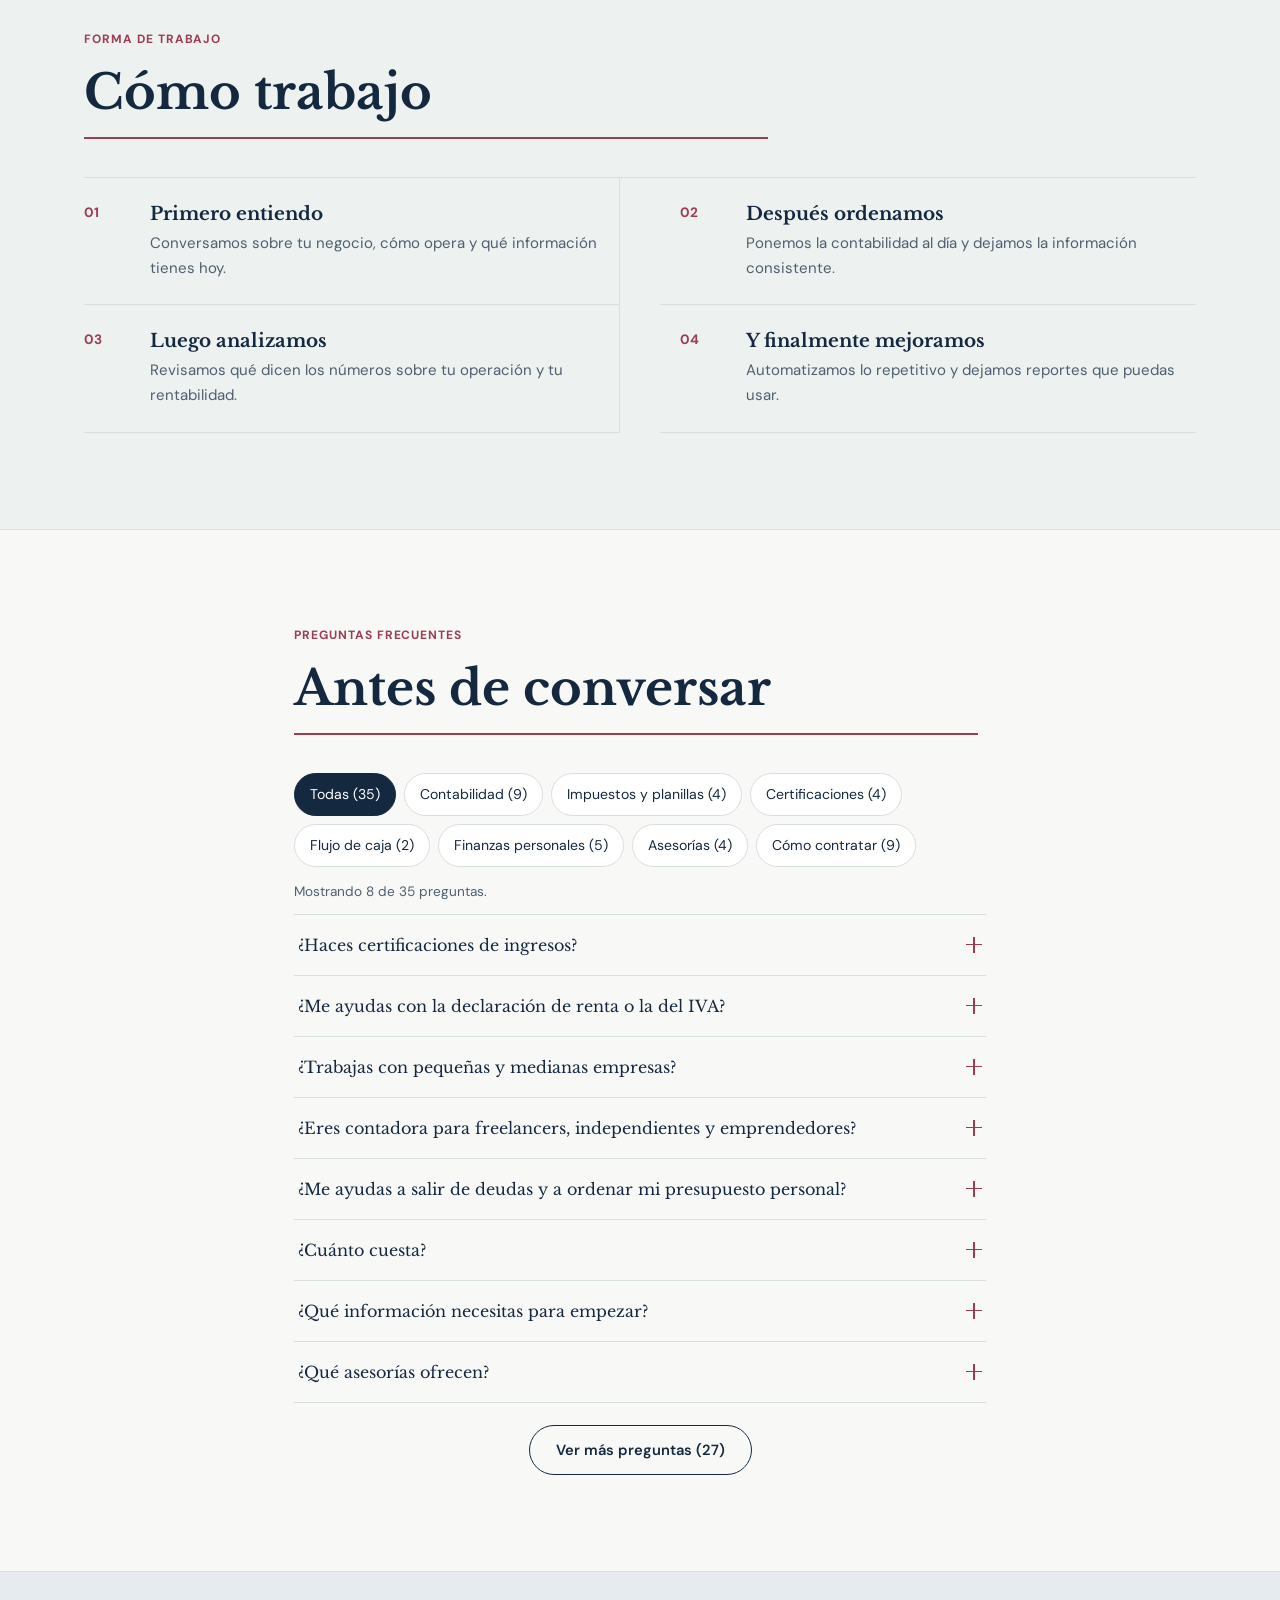
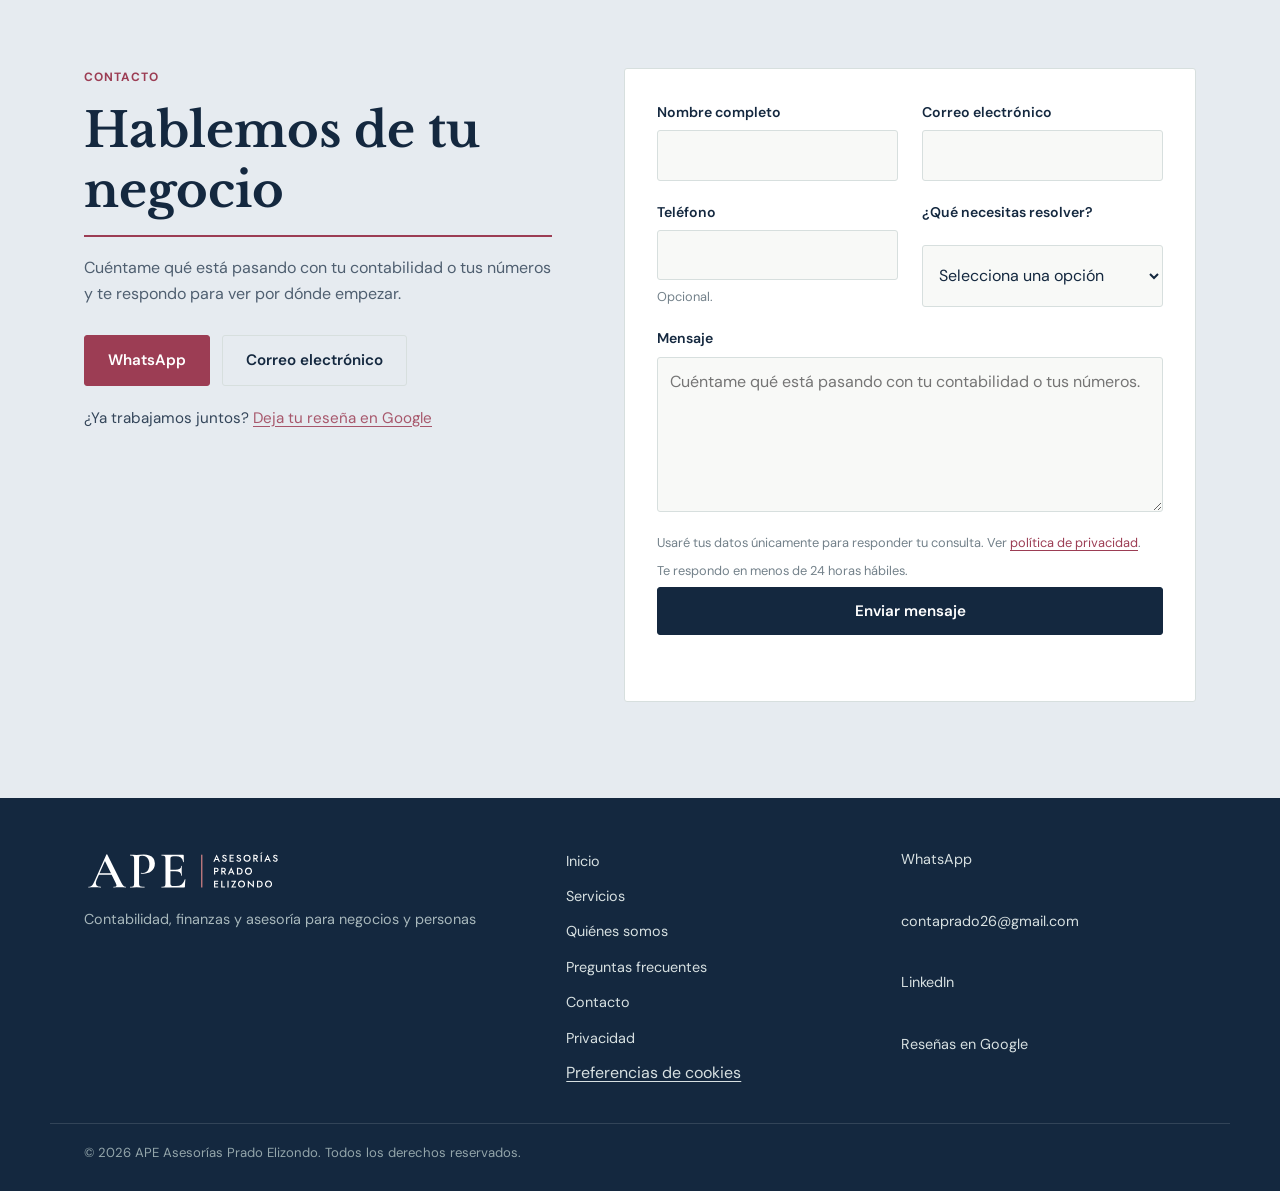
==== commit 2fd45c77: "Pregunta de pequeñas y medianas empresas con respuesta ampliada" ====
--- a/index.html
+++ b/index.html
@@ -106,10 +106,10 @@
     },
     {
       "@type": "Question",
-      "name": "¿Trabajas con empresas pequeñas?",
-      "acceptedAnswer": {
-        "@type": "Answer",
-        "text": "Sí. Puedo acompañar a empresas pequeñas y profesionales que necesitan ordenar o entender mejor su información."
+      "name": "¿Trabajas con pequeñas y medianas empresas?",
+      "acceptedAnswer": {
+        "@type": "Answer",
+        "text": "Sí. Las pequeñas y medianas empresas son justo el tipo de negocio que puedo acompañar. Ordeno tu contabilidad, preparo tus declaraciones y te entrego reportes claros para que sepas cuánto vendes, cuánto ganas y qué decisiones tomar. Sin la carga de una planilla fija, y de forma remota, con documentos digitales y reuniones en línea. Empezamos por lo que más urgente sea para tu negocio."
       }
     },
     {
@@ -679,7 +679,7 @@
         <div class="faq" id="faqLista">
           <div class="faq__item" data-categoria="certificaciones"><h3><button class="faq__pregunta" type="button" aria-expanded="false" aria-controls="faq-11" id="faq-btn-11"><span>¿Haces certificaciones de ingresos?</span><span class="faq__icono" aria-hidden="true"></span></button></h3><div class="faq__respuesta" id="faq-11" role="region" aria-labelledby="faq-btn-11" hidden><p>Sí. Preparo certificaciones y constancias de ingresos para créditos, trámites bancarios, alquileres y otros requisitos. Escríbeme y te digo qué información necesito para prepararla.</p></div></div>
           <div class="faq__item" data-categoria="impuestos"><h3><button class="faq__pregunta" type="button" aria-expanded="false" aria-controls="faq-12" id="faq-btn-12"><span>¿Me ayudas con la declaración de renta o la del IVA?</span><span class="faq__icono" aria-hidden="true"></span></button></h3><div class="faq__respuesta" id="faq-12" role="region" aria-labelledby="faq-btn-12" hidden><p>Sí. Preparo declaraciones tributarias, como la de renta y la del IVA, para personas, profesionales independientes y empresas. Revisamos tu situación y los plazos que aplican a tu caso para que cumplas a tiempo.</p></div></div>
-          <div class="faq__item" data-categoria="contabilidad"><h3><button class="faq__pregunta" type="button" aria-expanded="false" aria-controls="faq-1" id="faq-btn-1"><span>¿Trabajas con empresas pequeñas?</span><span class="faq__icono" aria-hidden="true"></span></button></h3><div class="faq__respuesta" id="faq-1" role="region" aria-labelledby="faq-btn-1" hidden><p>Sí. Puedo acompañar a empresas pequeñas y profesionales que necesitan ordenar o entender mejor su información.</p></div></div>
+          <div class="faq__item" data-categoria="contabilidad"><h3><button class="faq__pregunta" type="button" aria-expanded="false" aria-controls="faq-1" id="faq-btn-1"><span>¿Trabajas con pequeñas y medianas empresas?</span><span class="faq__icono" aria-hidden="true"></span></button></h3><div class="faq__respuesta" id="faq-1" role="region" aria-labelledby="faq-btn-1" hidden><p>Sí. Las pequeñas y medianas empresas son justo el tipo de negocio que puedo acompañar. Ordeno tu contabilidad, preparo tus declaraciones y te entrego reportes claros para que sepas cuánto vendes, cuánto ganas y qué decisiones tomar. Sin la carga de una planilla fija, y de forma remota, con documentos digitales y reuniones en línea. Empezamos por lo que más urgente sea para tu negocio.</p></div></div>
           <div class="faq__item" data-categoria="contabilidad"><h3><button class="faq__pregunta" type="button" aria-expanded="false" aria-controls="faq-13" id="faq-btn-13"><span>¿Eres contadora para freelancers, independientes y emprendedores?</span><span class="faq__icono" aria-hidden="true"></span></button></h3><div class="faq__respuesta" id="faq-13" role="region" aria-labelledby="faq-btn-13" hidden><p>Sí. Trabajo con profesionales independientes, freelancers y emprendedores que necesitan llevar su contabilidad al día, declarar con orden y entender cuánto les queda realmente.</p></div></div>
           <div class="faq__item" data-categoria="personales"><h3><button class="faq__pregunta" type="button" aria-expanded="false" aria-controls="faq-27" id="faq-btn-27"><span>¿Me ayudas a salir de deudas y a ordenar mi presupuesto personal?</span><span class="faq__icono" aria-hidden="true"></span></button></h3><div class="faq__respuesta" id="faq-27" role="region" aria-labelledby="faq-btn-27" hidden><p>Sí. En finanzas personales armamos tu presupuesto, ordenamos tus deudas y definimos metas de ahorro realistas, con un plan que puedas seguir mes a mes.</p></div></div>
           <div class="faq__item" data-categoria="contratar"><h3><button class="faq__pregunta" type="button" aria-expanded="false" aria-controls="faq-9" id="faq-btn-9"><span>¿Cuánto cuesta?</span><span class="faq__icono" aria-hidden="true"></span></button></h3><div class="faq__respuesta" id="faq-9" role="region" aria-labelledby="faq-btn-9" hidden><p>Depende del tamaño de tu empresa, del volumen de movimientos y de lo que necesites resolver. Conversamos sobre tu situación y te preparo una propuesta con alcance y costo claros.</p></div></div>
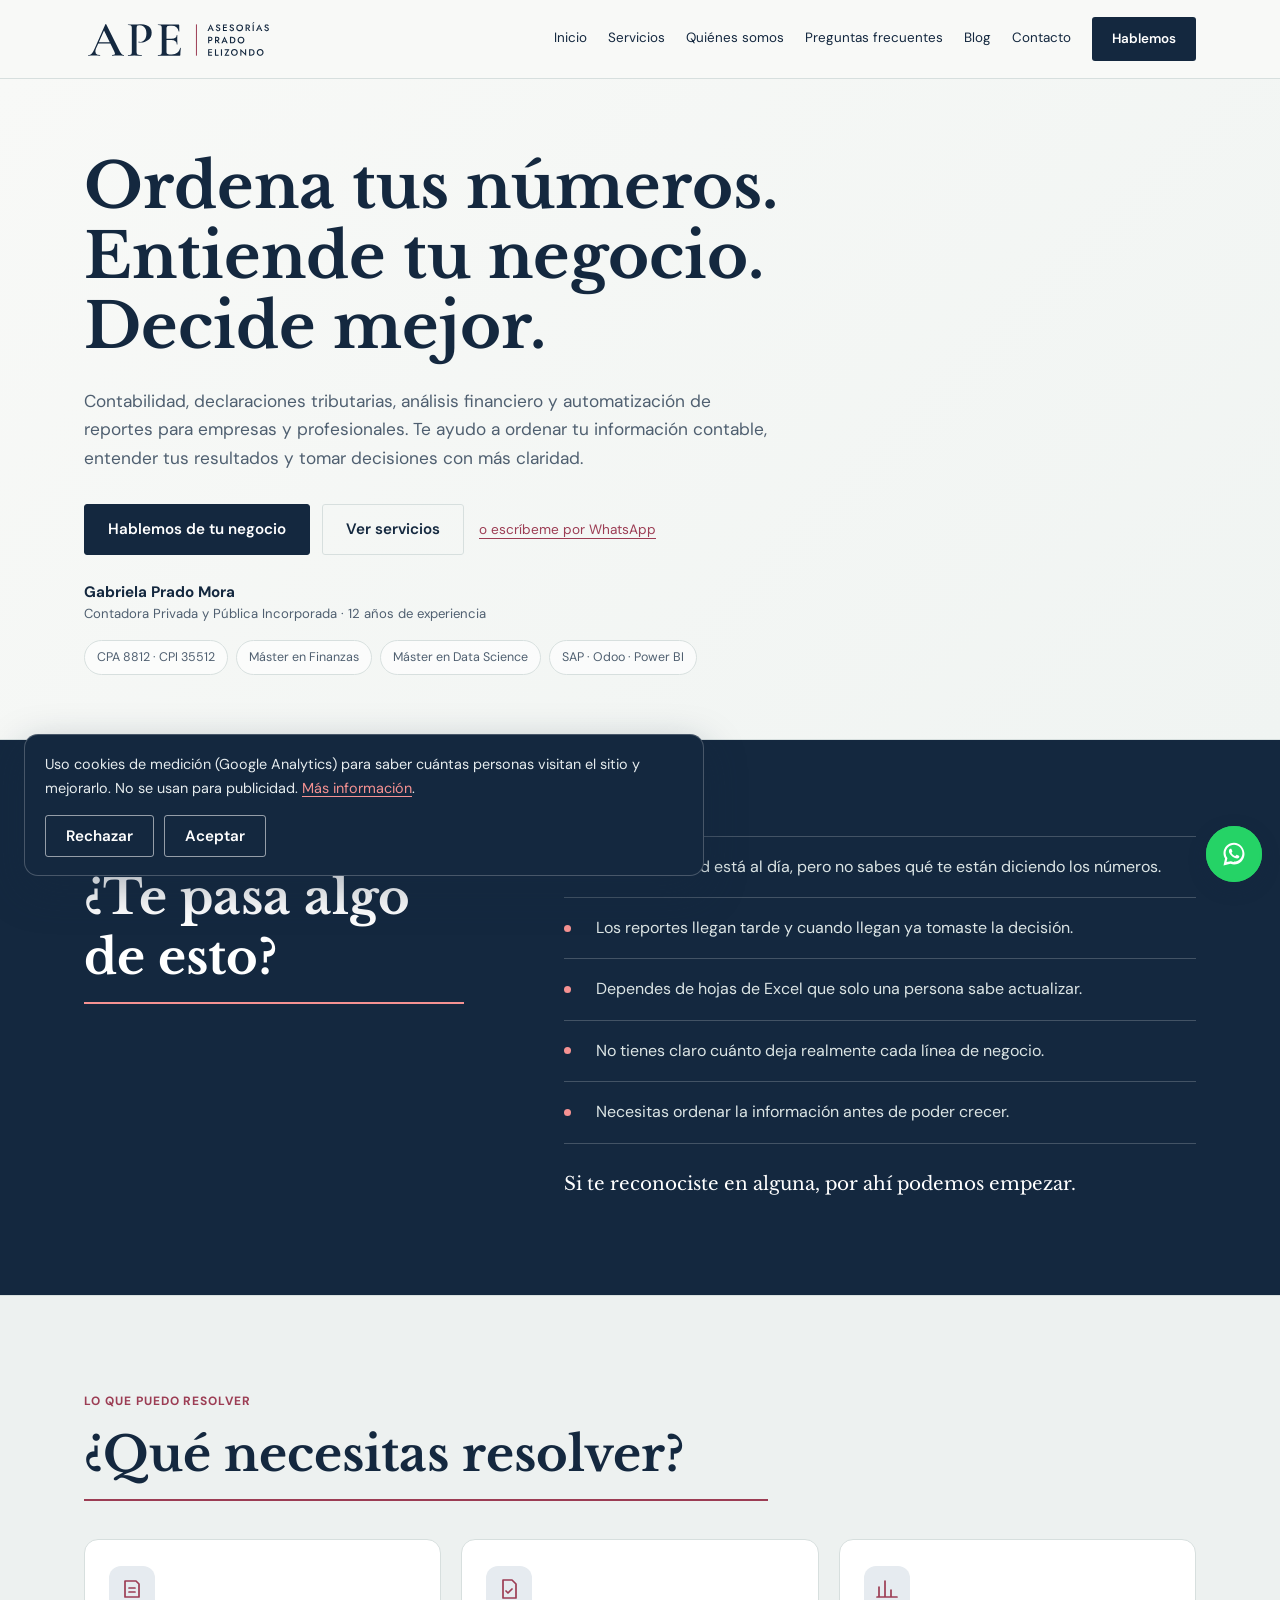
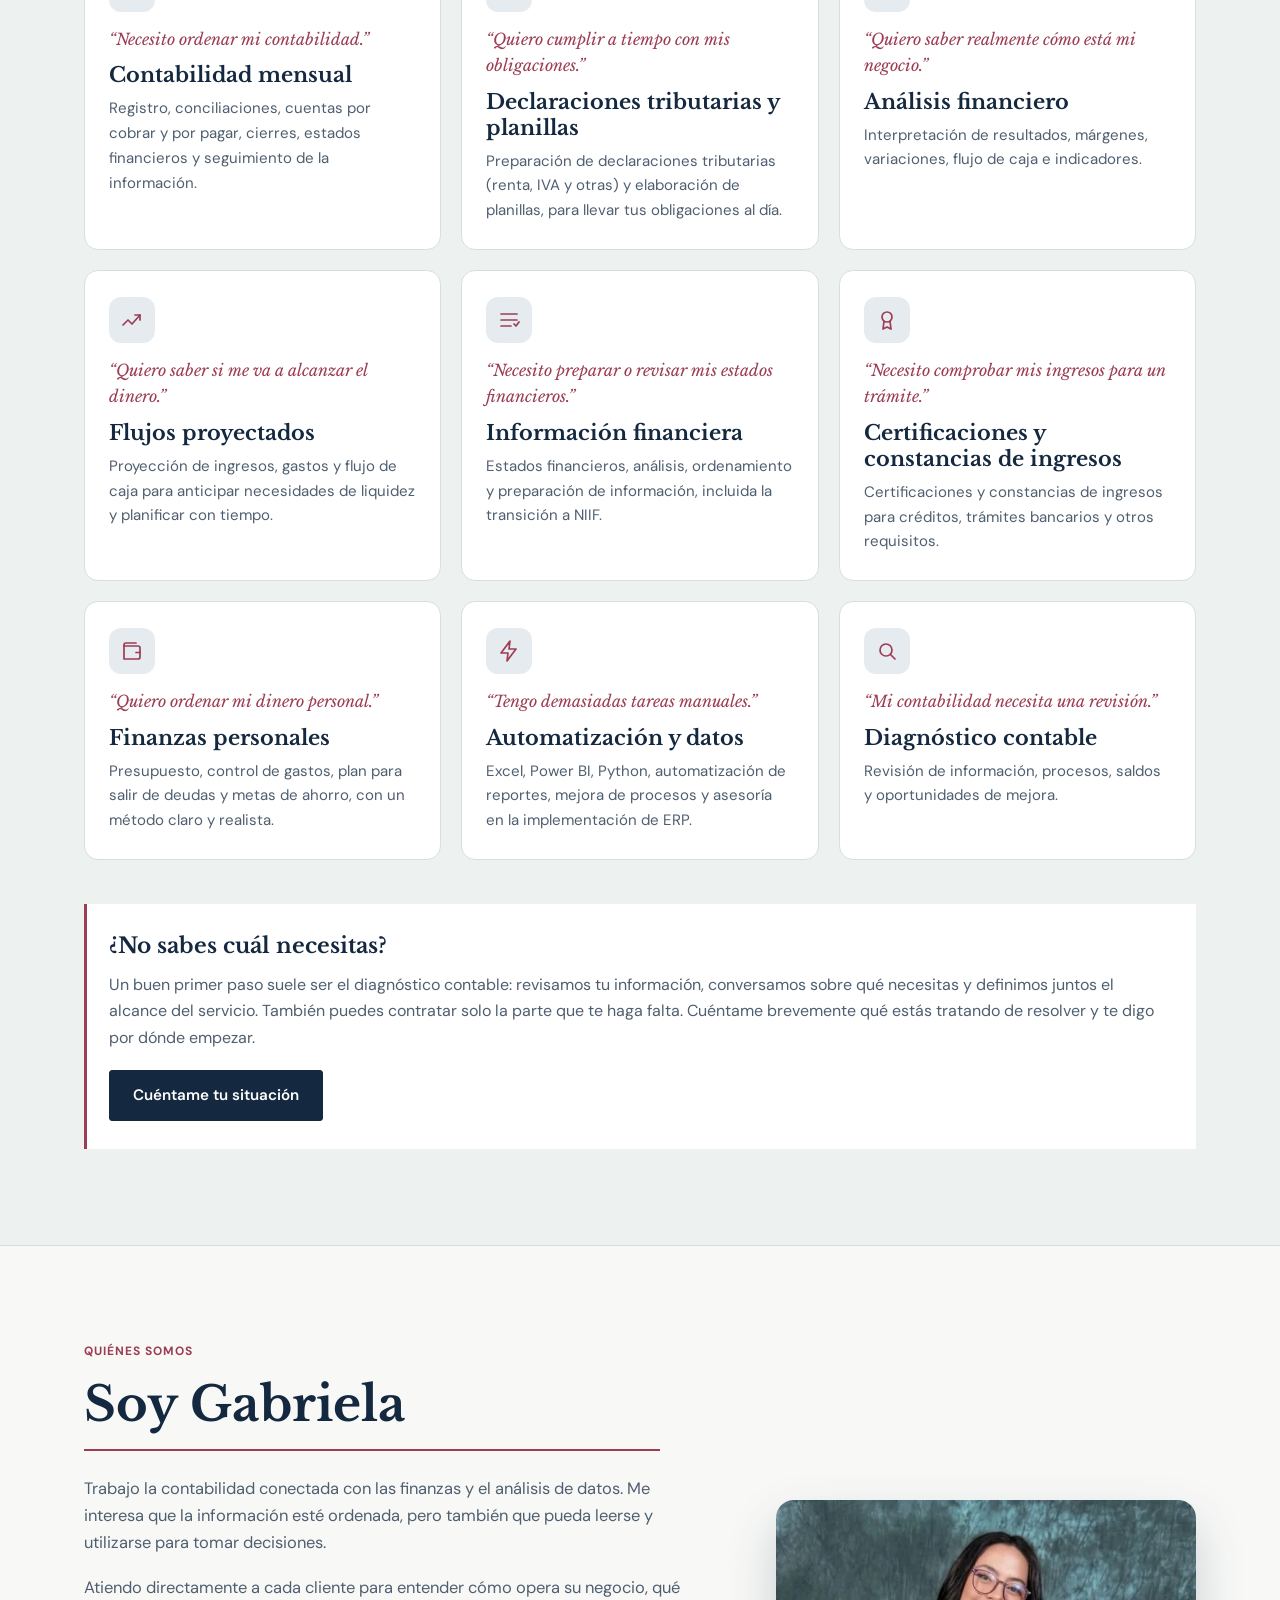
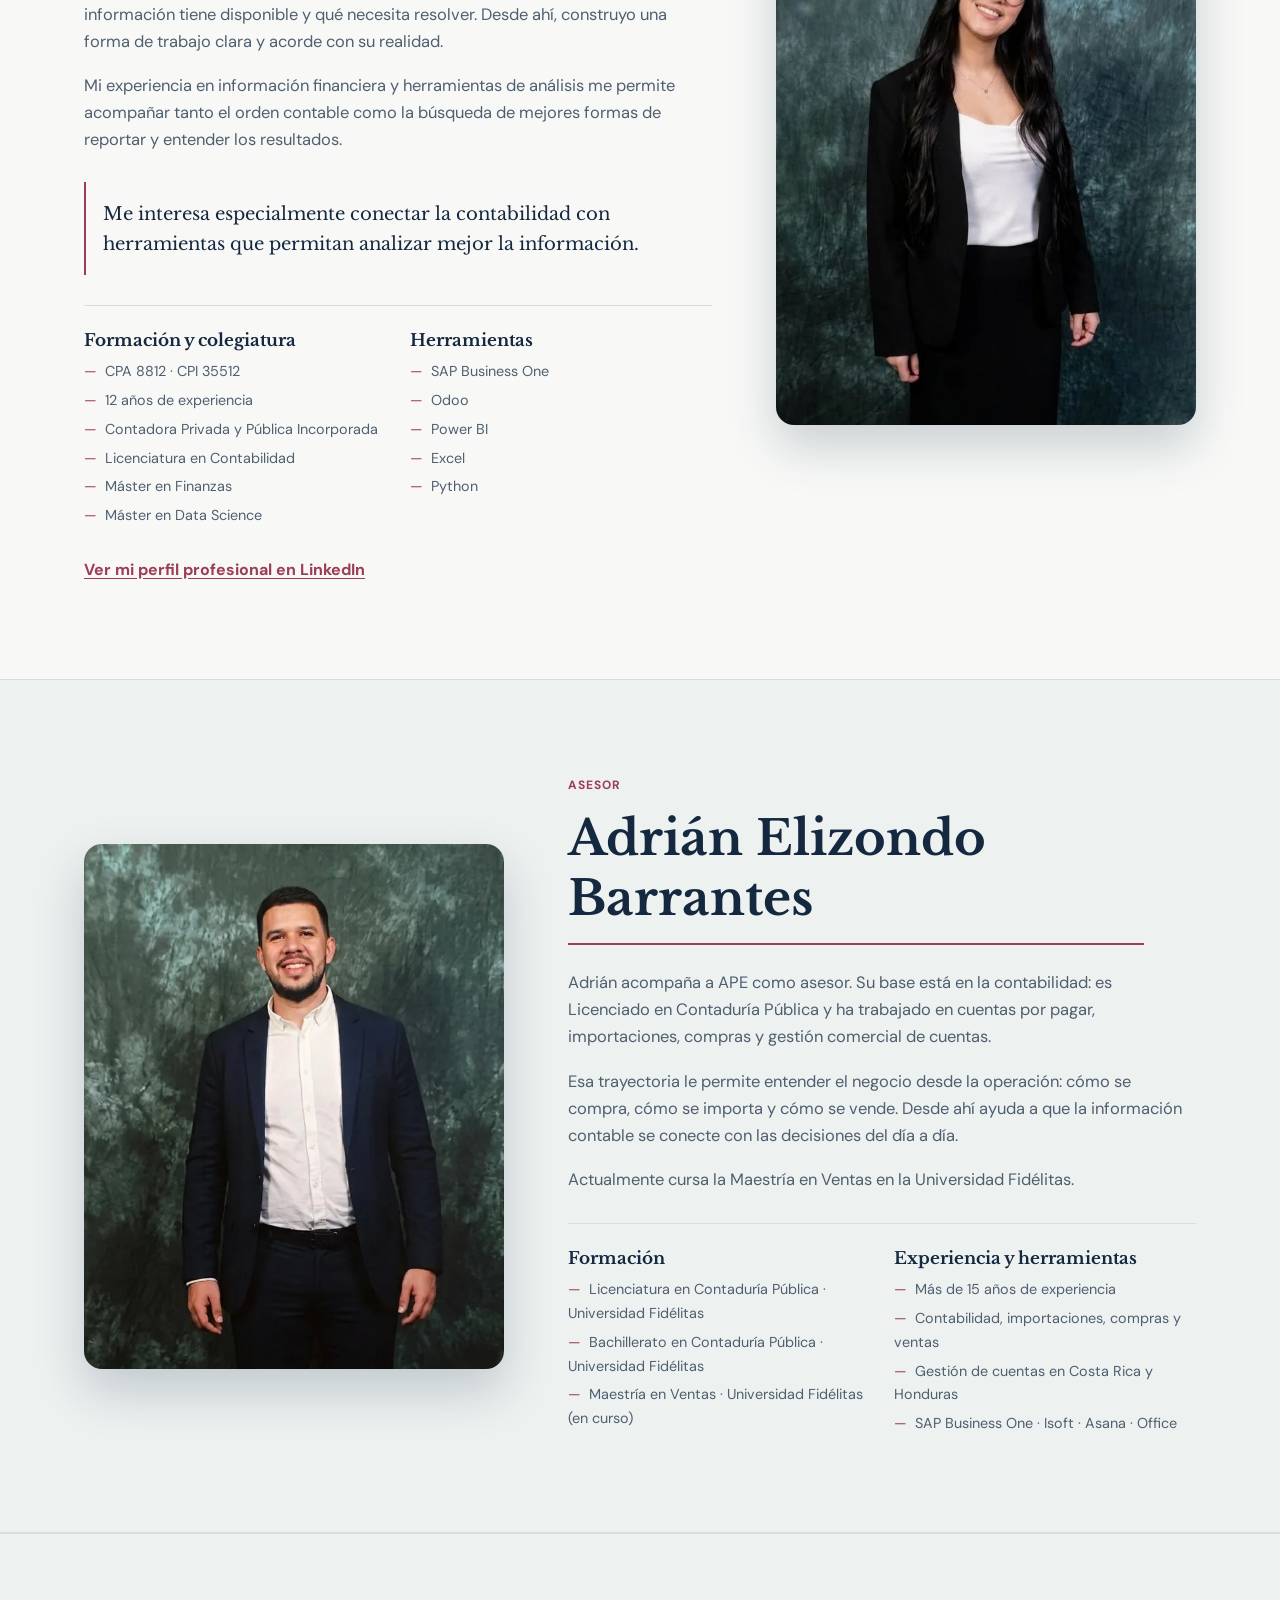
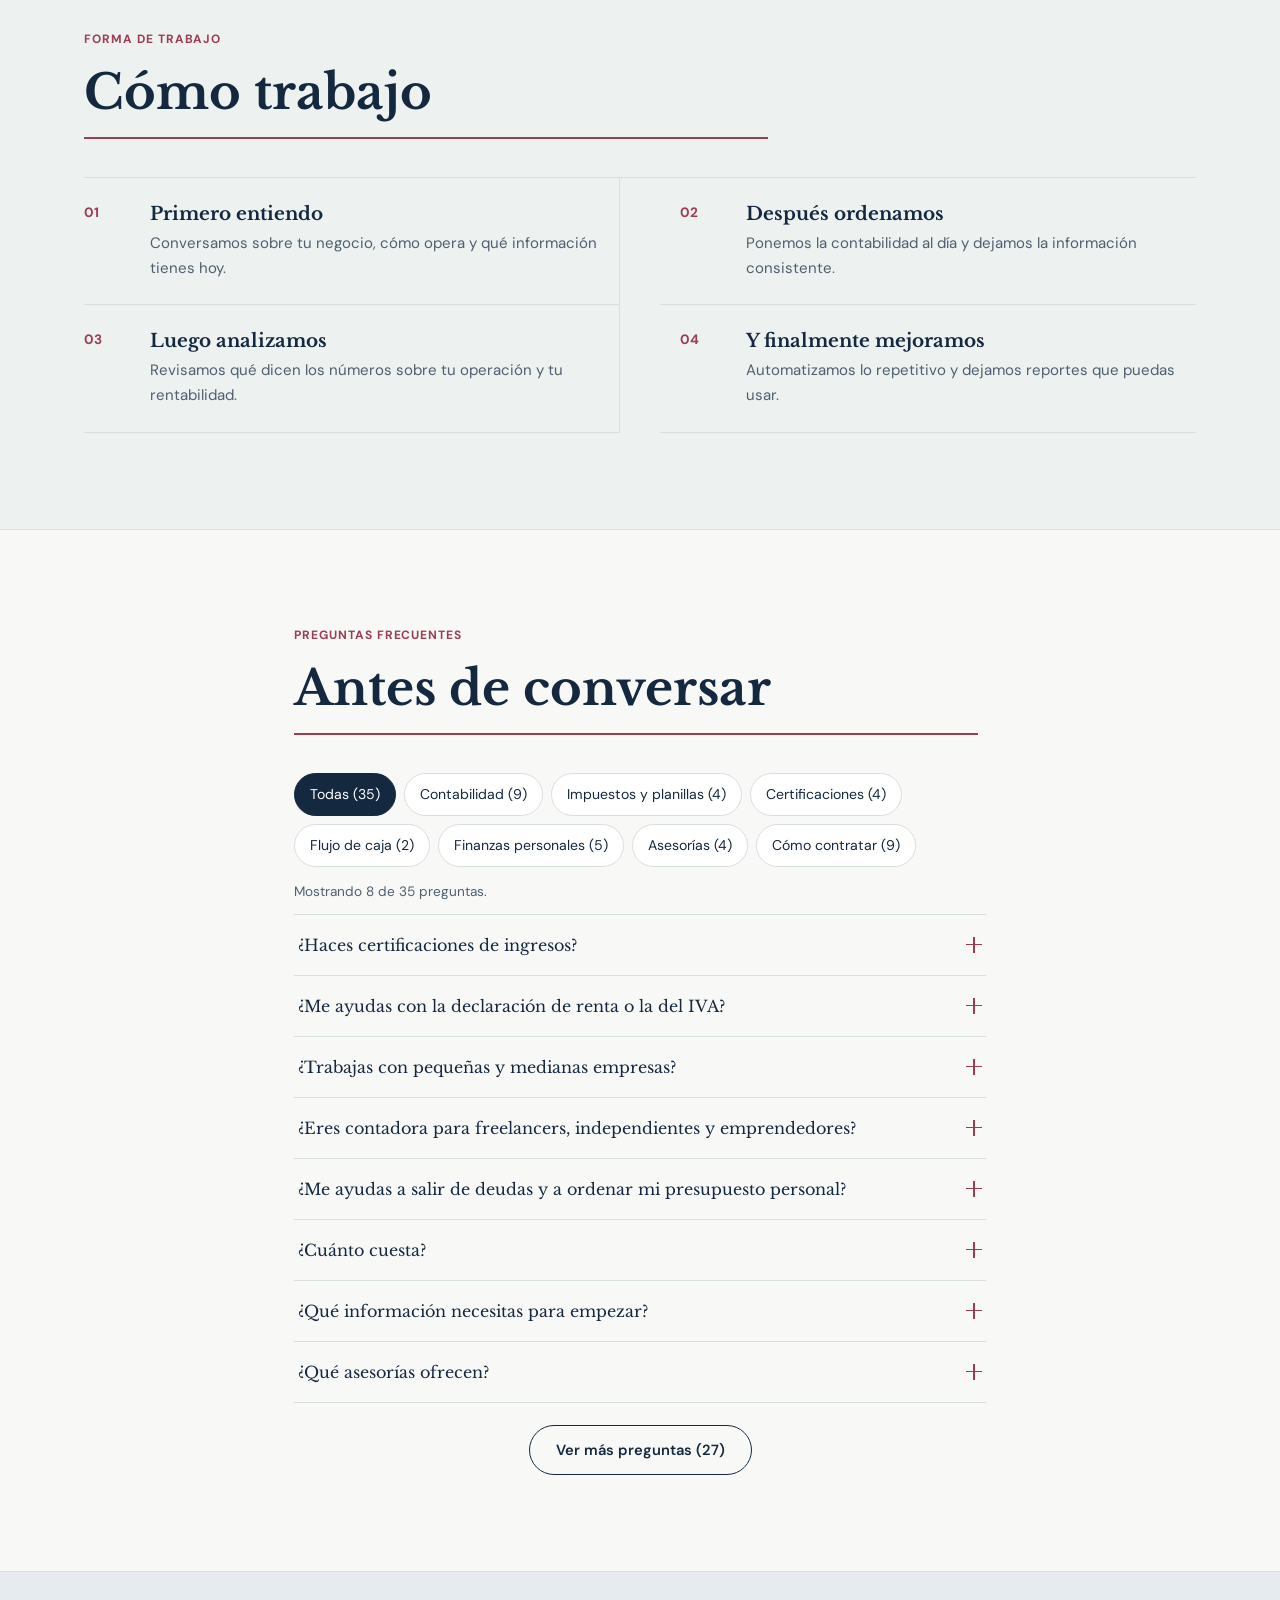
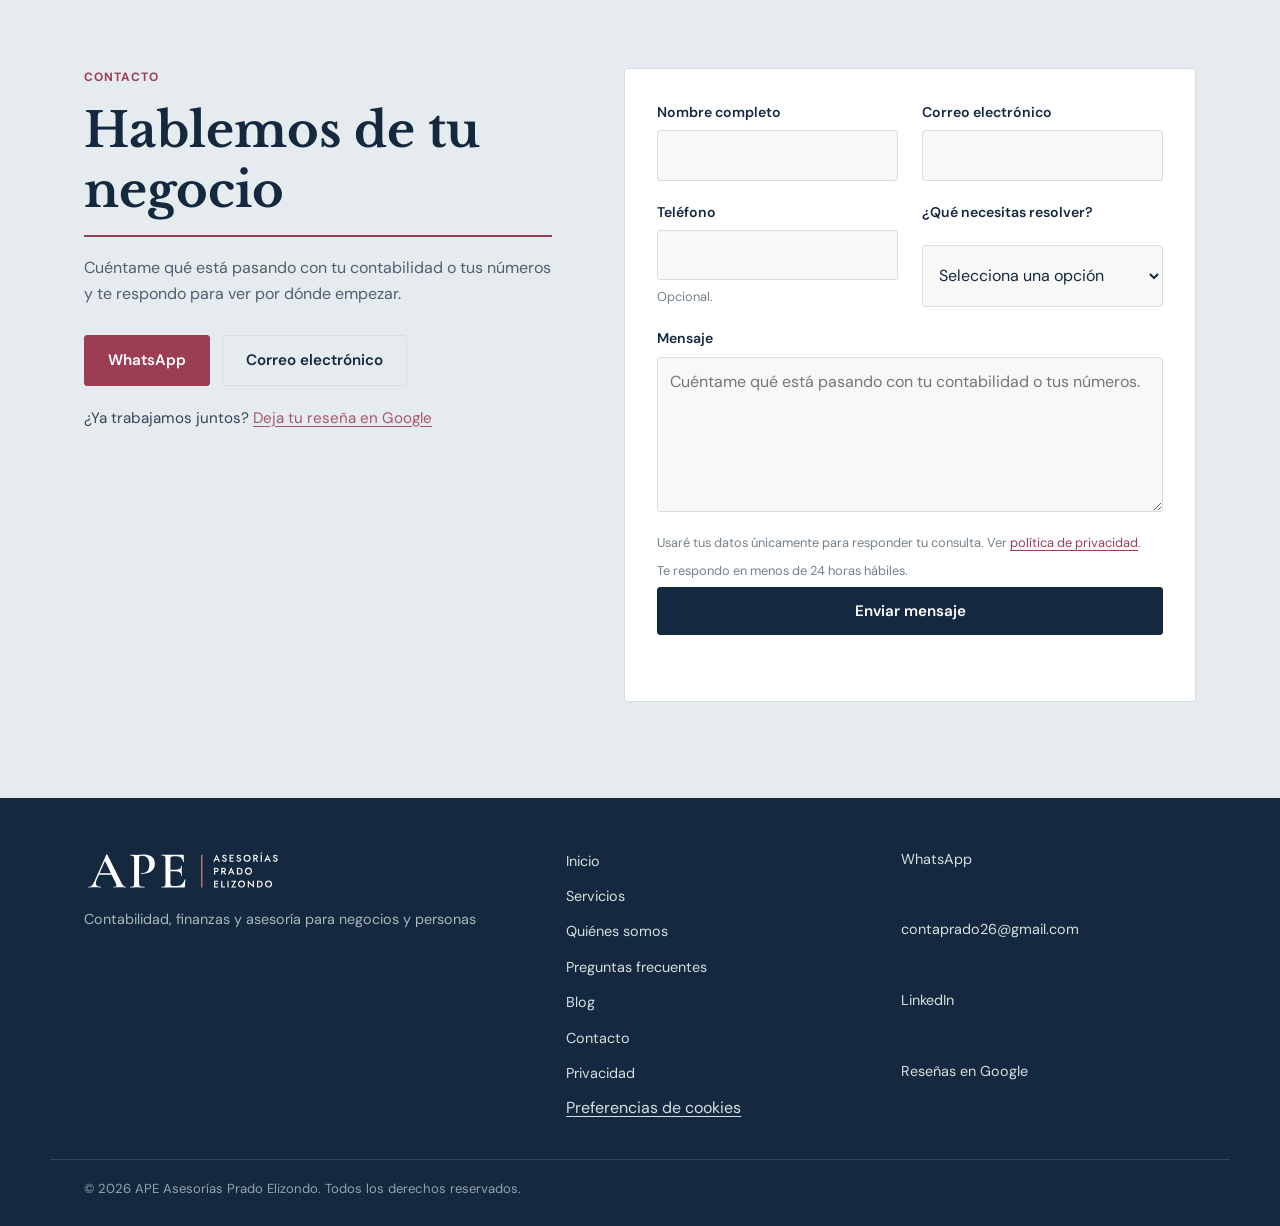
==== commit 05ba7ff6: "Agrega enlace al blog en menú, pie, sitemap y llms.txt" ====
--- a/index.html
+++ b/index.html
@@ -101,7 +101,7 @@
       "name": "¿Me ayudas con la declaración de renta o la del IVA?",
       "acceptedAnswer": {
         "@type": "Answer",
-        "text": "Sí. Preparo declaraciones tributarias, como la de renta y la del IVA, para personas, profesionales independientes y empresas. Revisamos tu situación y los plazos que aplican a tu caso para que cumplas a tiempo."
+        "text": "Sí. Preparo tus declaraciones de renta y de IVA, ya seas persona, profesional independiente o empresa. Revisamos tu situación y los plazos que te aplican, y te dejo todo listo para que cumplas a tiempo y sin sobresaltos."
       }
     },
     {
@@ -117,7 +117,7 @@
       "name": "¿Eres contadora para freelancers, independientes y emprendedores?",
       "acceptedAnswer": {
         "@type": "Answer",
-        "text": "Sí. Trabajo con profesionales independientes, freelancers y emprendedores que necesitan llevar su contabilidad al día, declarar con orden y entender cuánto les queda realmente."
+        "text": "Sí. Trabajo con profesionales independientes, freelancers y emprendedores. Te ayudo a llevar tu contabilidad al día, a declarar con orden y a entender cuánto te queda realmente de lo que facturas."
       }
     },
     {
@@ -125,7 +125,7 @@
       "name": "¿Me ayudas a salir de deudas y a ordenar mi presupuesto personal?",
       "acceptedAnswer": {
         "@type": "Answer",
-        "text": "Sí. En finanzas personales armamos tu presupuesto, ordenamos tus deudas y definimos metas de ahorro realistas, con un plan que puedas seguir mes a mes."
+        "text": "Sí. Armamos tu presupuesto, ordenamos tus deudas y definimos metas de ahorro realistas. Terminas con un plan sencillo que puedas seguir mes a mes."
       }
     },
     {
@@ -133,7 +133,7 @@
       "name": "¿Cuánto cuesta?",
       "acceptedAnswer": {
         "@type": "Answer",
-        "text": "Depende del tamaño de tu empresa, del volumen de movimientos y de lo que necesites resolver. Conversamos sobre tu situación y te preparo una propuesta con alcance y costo claros."
+        "text": "Depende del tamaño de tu empresa, del volumen de movimientos y de lo que necesites resolver. Conversamos sobre tu situación y te preparo una propuesta con alcance y costo claros desde el inicio, para que sepas qué incluye y cuánto pagas."
       }
     },
     {
@@ -141,7 +141,7 @@
       "name": "¿Qué información necesitas para empezar?",
       "acceptedAnswer": {
         "@type": "Answer",
-        "text": "Necesito conocer brevemente tu actividad, lo que quieres resolver y qué información tienes disponible."
+        "text": "Muy poco para empezar: cuéntame a qué se dedica tu negocio, qué quieres resolver y qué información tienes hoy, aunque esté desordenada. Con eso te digo por dónde empezamos."
       }
     },
     {
@@ -157,7 +157,7 @@
       "name": "¿Trabajas de forma remota?",
       "acceptedAnswer": {
         "@type": "Answer",
-        "text": "Sí. El trabajo puede organizarse de forma remota con documentos digitales y reuniones en línea."
+        "text": "Sí. Todo el trabajo puede hacerse a distancia, con documentos digitales, WhatsApp y reuniones en línea. Sin traslados y sin perder tiempo."
       }
     },
     {
@@ -165,7 +165,7 @@
       "name": "¿Llevas la contabilidad de una sociedad (S.A. o S.R.L.)?",
       "acceptedAnswer": {
         "@type": "Answer",
-        "text": "Sí. Puedo llevar la contabilidad mensual de empresas y sociedades, con registros, conciliaciones, cierres y reportes ordenados."
+        "text": "Sí. Llevo la contabilidad mensual de empresas y sociedades: registros, conciliaciones, cierres y reportes ordenados, para que sepas cómo va tu empresa cada mes y tengas todo al día."
       }
     },
     {
@@ -181,7 +181,7 @@
       "name": "¿Preparas estados financieros para el banco o para un crédito?",
       "acceptedAnswer": {
         "@type": "Answer",
-        "text": "Sí. Preparo y reviso estados financieros para presentar a bancos, socios o administración, con la información clara y consistente."
+        "text": "Sí. Preparo y reviso estados financieros para presentar a bancos, socios o administración, con la información clara y consistente, de modo que se entienda a la primera."
       }
     },
     {
@@ -213,7 +213,7 @@
       "name": "¿Puedo contratar solamente una parte del servicio?",
       "acceptedAnswer": {
         "@type": "Answer",
-        "text": "Sí. Podemos conversar sobre una necesidad puntual y definir el alcance correspondiente."
+        "text": "Sí. No tienes que contratar todo. Podemos partir de una necesidad puntual, como una declaración, una certificación o una revisión, y definir el alcance y el costo solo de eso."
       }
     },
     {
@@ -221,7 +221,7 @@
       "name": "¿Trabajas con empresas que ya tienen contador?",
       "acceptedAnswer": {
         "@type": "Answer",
-        "text": "Sí. Puedo apoyar con análisis, reportes, ordenamiento de información o procesos específicos."
+        "text": "Sí. Puedo trabajar junto a tu contador actual, con análisis, reportes, ordenamiento de información o procesos específicos. No necesitas cambiar de contador para recibir apoyo."
       }
     },
     {
@@ -229,7 +229,7 @@
       "name": "¿Qué pasa si mi contabilidad está atrasada?",
       "acceptedAnswer": {
         "@type": "Answer",
-        "text": "Revisamos el estado de la información y conversamos sobre una forma ordenada de abordar la situación."
+        "text": "Revisamos primero cómo está la información y armamos un plan ordenado para ponerla al día, por etapas. Lo importante es empezar."
       }
     },
     {
@@ -237,7 +237,7 @@
       "name": "¿Puedo mantener mi sistema contable actual?",
       "acceptedAnswer": {
         "@type": "Answer",
-        "text": "Podemos revisar tu sistema actual y trabajar con él cuando sea adecuado para tu operación."
+        "text": "Sí. Revisamos tu sistema actual y, si funciona bien para tu operación, trabajamos con él. Solo proponemos cambios cuando de verdad te convienen."
       }
     },
     {
@@ -245,7 +245,7 @@
       "name": "¿Trabajas con Excel, Power BI o sistemas como Odoo y SAP?",
       "acceptedAnswer": {
         "@type": "Answer",
-        "text": "Sí. Automatizo reportes y tableros con Excel y Power BI, y tengo experiencia con sistemas contables como Odoo y SAP Business One."
+        "text": "Sí. Automatizo reportes y tableros con Excel y Power BI, y tengo experiencia con sistemas contables como Odoo y SAP Business One, para que tu información fluya con menos trabajo manual."
       }
     },
     {
@@ -253,7 +253,7 @@
       "name": "¿Puedo contratar análisis financiero sin contratar contabilidad mensual?",
       "acceptedAnswer": {
         "@type": "Answer",
-        "text": "Sí. El análisis financiero puede partir de la información que ya tengas disponible."
+        "text": "Sí. Puedes contratar solo el análisis financiero. Partimos de la información que ya tengas y te explico qué dicen tus números: márgenes, flujo de caja y variaciones, sin necesidad de contratar contabilidad mensual."
       }
     },
     {
@@ -434,6 +434,7 @@
           <li><a class="nav__enlace" href="#servicios">Servicios</a></li>
           <li><a class="nav__enlace" href="#sobre-mi">Quiénes somos</a></li>
           <li><a class="nav__enlace" href="#faq">Preguntas frecuentes</a></li>
+          <li><a class="nav__enlace" href="blog/">Blog</a></li>
           <li><a class="nav__enlace" href="#contacto">Contacto</a></li>
           <li><a class="nav__cta" href="#contacto">Hablemos</a></li>
         </ul>
@@ -678,26 +679,26 @@
         <p class="faq__conteo" id="faqConteo" role="status" aria-live="polite"></p>
         <div class="faq" id="faqLista">
           <div class="faq__item" data-categoria="certificaciones"><h3><button class="faq__pregunta" type="button" aria-expanded="false" aria-controls="faq-11" id="faq-btn-11"><span>¿Haces certificaciones de ingresos?</span><span class="faq__icono" aria-hidden="true"></span></button></h3><div class="faq__respuesta" id="faq-11" role="region" aria-labelledby="faq-btn-11" hidden><p>Sí. Preparo certificaciones y constancias de ingresos para créditos, trámites bancarios, alquileres y otros requisitos. Escríbeme y te digo qué información necesito para prepararla.</p></div></div>
-          <div class="faq__item" data-categoria="impuestos"><h3><button class="faq__pregunta" type="button" aria-expanded="false" aria-controls="faq-12" id="faq-btn-12"><span>¿Me ayudas con la declaración de renta o la del IVA?</span><span class="faq__icono" aria-hidden="true"></span></button></h3><div class="faq__respuesta" id="faq-12" role="region" aria-labelledby="faq-btn-12" hidden><p>Sí. Preparo declaraciones tributarias, como la de renta y la del IVA, para personas, profesionales independientes y empresas. Revisamos tu situación y los plazos que aplican a tu caso para que cumplas a tiempo.</p></div></div>
+          <div class="faq__item" data-categoria="impuestos"><h3><button class="faq__pregunta" type="button" aria-expanded="false" aria-controls="faq-12" id="faq-btn-12"><span>¿Me ayudas con la declaración de renta o la del IVA?</span><span class="faq__icono" aria-hidden="true"></span></button></h3><div class="faq__respuesta" id="faq-12" role="region" aria-labelledby="faq-btn-12" hidden><p>Sí. Preparo tus declaraciones de renta y de IVA, ya seas persona, profesional independiente o empresa. Revisamos tu situación y los plazos que te aplican, y te dejo todo listo para que cumplas a tiempo y sin sobresaltos.</p></div></div>
           <div class="faq__item" data-categoria="contabilidad"><h3><button class="faq__pregunta" type="button" aria-expanded="false" aria-controls="faq-1" id="faq-btn-1"><span>¿Trabajas con pequeñas y medianas empresas?</span><span class="faq__icono" aria-hidden="true"></span></button></h3><div class="faq__respuesta" id="faq-1" role="region" aria-labelledby="faq-btn-1" hidden><p>Sí. Las pequeñas y medianas empresas son justo el tipo de negocio que puedo acompañar. Ordeno tu contabilidad, preparo tus declaraciones y te entrego reportes claros para que sepas cuánto vendes, cuánto ganas y qué decisiones tomar. Sin la carga de una planilla fija, y de forma remota, con documentos digitales y reuniones en línea. Empezamos por lo que más urgente sea para tu negocio.</p></div></div>
-          <div class="faq__item" data-categoria="contabilidad"><h3><button class="faq__pregunta" type="button" aria-expanded="false" aria-controls="faq-13" id="faq-btn-13"><span>¿Eres contadora para freelancers, independientes y emprendedores?</span><span class="faq__icono" aria-hidden="true"></span></button></h3><div class="faq__respuesta" id="faq-13" role="region" aria-labelledby="faq-btn-13" hidden><p>Sí. Trabajo con profesionales independientes, freelancers y emprendedores que necesitan llevar su contabilidad al día, declarar con orden y entender cuánto les queda realmente.</p></div></div>
-          <div class="faq__item" data-categoria="personales"><h3><button class="faq__pregunta" type="button" aria-expanded="false" aria-controls="faq-27" id="faq-btn-27"><span>¿Me ayudas a salir de deudas y a ordenar mi presupuesto personal?</span><span class="faq__icono" aria-hidden="true"></span></button></h3><div class="faq__respuesta" id="faq-27" role="region" aria-labelledby="faq-btn-27" hidden><p>Sí. En finanzas personales armamos tu presupuesto, ordenamos tus deudas y definimos metas de ahorro realistas, con un plan que puedas seguir mes a mes.</p></div></div>
-          <div class="faq__item" data-categoria="contratar"><h3><button class="faq__pregunta" type="button" aria-expanded="false" aria-controls="faq-9" id="faq-btn-9"><span>¿Cuánto cuesta?</span><span class="faq__icono" aria-hidden="true"></span></button></h3><div class="faq__respuesta" id="faq-9" role="region" aria-labelledby="faq-btn-9" hidden><p>Depende del tamaño de tu empresa, del volumen de movimientos y de lo que necesites resolver. Conversamos sobre tu situación y te preparo una propuesta con alcance y costo claros.</p></div></div>
-          <div class="faq__item" data-categoria="contratar"><h3><button class="faq__pregunta" type="button" aria-expanded="false" aria-controls="faq-8" id="faq-btn-8"><span>¿Qué información necesitas para empezar?</span><span class="faq__icono" aria-hidden="true"></span></button></h3><div class="faq__respuesta" id="faq-8" role="region" aria-labelledby="faq-btn-8" hidden><p>Necesito conocer brevemente tu actividad, lo que quieres resolver y qué información tienes disponible.</p></div></div>
+          <div class="faq__item" data-categoria="contabilidad"><h3><button class="faq__pregunta" type="button" aria-expanded="false" aria-controls="faq-13" id="faq-btn-13"><span>¿Eres contadora para freelancers, independientes y emprendedores?</span><span class="faq__icono" aria-hidden="true"></span></button></h3><div class="faq__respuesta" id="faq-13" role="region" aria-labelledby="faq-btn-13" hidden><p>Sí. Trabajo con profesionales independientes, freelancers y emprendedores. Te ayudo a llevar tu contabilidad al día, a declarar con orden y a entender cuánto te queda realmente de lo que facturas.</p></div></div>
+          <div class="faq__item" data-categoria="personales"><h3><button class="faq__pregunta" type="button" aria-expanded="false" aria-controls="faq-27" id="faq-btn-27"><span>¿Me ayudas a salir de deudas y a ordenar mi presupuesto personal?</span><span class="faq__icono" aria-hidden="true"></span></button></h3><div class="faq__respuesta" id="faq-27" role="region" aria-labelledby="faq-btn-27" hidden><p>Sí. Armamos tu presupuesto, ordenamos tus deudas y definimos metas de ahorro realistas. Terminas con un plan sencillo que puedas seguir mes a mes.</p></div></div>
+          <div class="faq__item" data-categoria="contratar"><h3><button class="faq__pregunta" type="button" aria-expanded="false" aria-controls="faq-9" id="faq-btn-9"><span>¿Cuánto cuesta?</span><span class="faq__icono" aria-hidden="true"></span></button></h3><div class="faq__respuesta" id="faq-9" role="region" aria-labelledby="faq-btn-9" hidden><p>Depende del tamaño de tu empresa, del volumen de movimientos y de lo que necesites resolver. Conversamos sobre tu situación y te preparo una propuesta con alcance y costo claros desde el inicio, para que sepas qué incluye y cuánto pagas.</p></div></div>
+          <div class="faq__item" data-categoria="contratar"><h3><button class="faq__pregunta" type="button" aria-expanded="false" aria-controls="faq-8" id="faq-btn-8"><span>¿Qué información necesitas para empezar?</span><span class="faq__icono" aria-hidden="true"></span></button></h3><div class="faq__respuesta" id="faq-8" role="region" aria-labelledby="faq-btn-8" hidden><p>Muy poco para empezar: cuéntame a qué se dedica tu negocio, qué quieres resolver y qué información tienes hoy, aunque esté desordenada. Con eso te digo por dónde empezamos.</p></div></div>
           <div class="faq__item" data-categoria="adrian"><h3><button class="faq__pregunta" type="button" aria-expanded="false" aria-controls="faq-28" id="faq-btn-28"><span>¿Qué asesorías ofrecen?</span><span class="faq__icono" aria-hidden="true"></span></button></h3><div class="faq__respuesta" id="faq-28" role="region" aria-labelledby="faq-btn-28" hidden><p>Ofrecemos asesoría para ordenar la operación de tu negocio: cuentas por pagar, compras, importaciones y seguimiento de clientes y ventas. La idea es que la contabilidad te sirva para decidir en el día a día.</p></div></div>
-          <div class="faq__item" data-categoria="contratar"><h3><button class="faq__pregunta" type="button" aria-expanded="false" aria-controls="faq-7" id="faq-btn-7"><span>¿Trabajas de forma remota?</span><span class="faq__icono" aria-hidden="true"></span></button></h3><div class="faq__respuesta" id="faq-7" role="region" aria-labelledby="faq-btn-7" hidden><p>Sí. El trabajo puede organizarse de forma remota con documentos digitales y reuniones en línea.</p></div></div>
-          <div class="faq__item" data-categoria="contabilidad"><h3><button class="faq__pregunta" type="button" aria-expanded="false" aria-controls="faq-18" id="faq-btn-18"><span>¿Llevas la contabilidad de una sociedad (S.A. o S.R.L.)?</span><span class="faq__icono" aria-hidden="true"></span></button></h3><div class="faq__respuesta" id="faq-18" role="region" aria-labelledby="faq-btn-18" hidden><p>Sí. Puedo llevar la contabilidad mensual de empresas y sociedades, con registros, conciliaciones, cierres y reportes ordenados.</p></div></div>
+          <div class="faq__item" data-categoria="contratar"><h3><button class="faq__pregunta" type="button" aria-expanded="false" aria-controls="faq-7" id="faq-btn-7"><span>¿Trabajas de forma remota?</span><span class="faq__icono" aria-hidden="true"></span></button></h3><div class="faq__respuesta" id="faq-7" role="region" aria-labelledby="faq-btn-7" hidden><p>Sí. Todo el trabajo puede hacerse a distancia, con documentos digitales, WhatsApp y reuniones en línea. Sin traslados y sin perder tiempo.</p></div></div>
+          <div class="faq__item" data-categoria="contabilidad"><h3><button class="faq__pregunta" type="button" aria-expanded="false" aria-controls="faq-18" id="faq-btn-18"><span>¿Llevas la contabilidad de una sociedad (S.A. o S.R.L.)?</span><span class="faq__icono" aria-hidden="true"></span></button></h3><div class="faq__respuesta" id="faq-18" role="region" aria-labelledby="faq-btn-18" hidden><p>Sí. Llevo la contabilidad mensual de empresas y sociedades: registros, conciliaciones, cierres y reportes ordenados, para que sepas cómo va tu empresa cada mes y tengas todo al día.</p></div></div>
           <div class="faq__item" data-categoria="impuestos"><h3><button class="faq__pregunta" type="button" aria-expanded="false" aria-controls="faq-14" id="faq-btn-14"><span>¿Haces planillas y cargas sociales de la CCSS?</span><span class="faq__icono" aria-hidden="true"></span></button></h3><div class="faq__respuesta" id="faq-14" role="region" aria-labelledby="faq-btn-14" hidden><p>Sí. Apoyo con el cálculo y la preparación de planillas y de las cargas sociales de tus colaboradores, para que tengas la información lista y ordenada.</p></div></div>
-          <div class="faq__item" data-categoria="certificaciones contabilidad"><h3><button class="faq__pregunta" type="button" aria-expanded="false" aria-controls="faq-16" id="faq-btn-16"><span>¿Preparas estados financieros para el banco o para un crédito?</span><span class="faq__icono" aria-hidden="true"></span></button></h3><div class="faq__respuesta" id="faq-16" role="region" aria-labelledby="faq-btn-16" hidden><p>Sí. Preparo y reviso estados financieros para presentar a bancos, socios o administración, con la información clara y consistente.</p></div></div>
+          <div class="faq__item" data-categoria="certificaciones contabilidad"><h3><button class="faq__pregunta" type="button" aria-expanded="false" aria-controls="faq-16" id="faq-btn-16"><span>¿Preparas estados financieros para el banco o para un crédito?</span><span class="faq__icono" aria-hidden="true"></span></button></h3><div class="faq__respuesta" id="faq-16" role="region" aria-labelledby="faq-btn-16" hidden><p>Sí. Preparo y reviso estados financieros para presentar a bancos, socios o administración, con la información clara y consistente, de modo que se entienda a la primera.</p></div></div>
           <div class="faq__item" data-categoria="finanzas certificaciones"><h3><button class="faq__pregunta" type="button" aria-expanded="false" aria-controls="faq-17" id="faq-btn-17"><span>¿Haces flujo de caja y presupuestos?</span><span class="faq__icono" aria-hidden="true"></span></button></h3><div class="faq__respuesta" id="faq-17" role="region" aria-labelledby="faq-btn-17" hidden><p>Sí. Armo flujos de caja proyectados y presupuestos para que sepas si el dinero te va a alcanzar y puedas decidir con anticipación, tanto para tu negocio como para tus finanzas personales.</p></div></div>
           <div class="faq__item" data-categoria="contratar"><h3><button class="faq__pregunta" type="button" aria-expanded="false" aria-controls="faq-10" id="faq-btn-10"><span>¿Atiendes clientes en Cartago, Tres Ríos y Los Santos?</span><span class="faq__icono" aria-hidden="true"></span></button></h3><div class="faq__respuesta" id="faq-10" role="region" aria-labelledby="faq-btn-10" hidden><p>Sí. Atiendo clientes de Cartago, Tres Ríos, La Unión, Paraíso, Oreamuno, El Guarco, Turrialba y la zona de Los Santos (Tarrazú, Dota y León Cortés), además del resto de Costa Rica, de forma remota.</p></div></div>
           <div class="faq__item" data-categoria="contratar"><h3><button class="faq__pregunta" type="button" aria-expanded="false" aria-controls="faq-26" id="faq-btn-26"><span>¿Cómo contrato una contadora si vivo lejos de Cartago?</span><span class="faq__icono" aria-hidden="true"></span></button></h3><div class="faq__respuesta" id="faq-26" role="region" aria-labelledby="faq-btn-26" hidden><p>Trabajo de forma remota con documentos digitales, WhatsApp y reuniones en línea, así que puedes contratarme desde cualquier parte de Costa Rica. Empiezas escribiéndome por WhatsApp o desde el formulario.</p></div></div>
-          <div class="faq__item" data-categoria="contratar"><h3><button class="faq__pregunta" type="button" aria-expanded="false" aria-controls="faq-2" id="faq-btn-2"><span>¿Puedo contratar solamente una parte del servicio?</span><span class="faq__icono" aria-hidden="true"></span></button></h3><div class="faq__respuesta" id="faq-2" role="region" aria-labelledby="faq-btn-2" hidden><p>Sí. Podemos conversar sobre una necesidad puntual y definir el alcance correspondiente.</p></div></div>
-          <div class="faq__item" data-categoria="contabilidad"><h3><button class="faq__pregunta" type="button" aria-expanded="false" aria-controls="faq-4" id="faq-btn-4"><span>¿Trabajas con empresas que ya tienen contador?</span><span class="faq__icono" aria-hidden="true"></span></button></h3><div class="faq__respuesta" id="faq-4" role="region" aria-labelledby="faq-btn-4" hidden><p>Sí. Puedo apoyar con análisis, reportes, ordenamiento de información o procesos específicos.</p></div></div>
-          <div class="faq__item" data-categoria="contabilidad"><h3><button class="faq__pregunta" type="button" aria-expanded="false" aria-controls="faq-6" id="faq-btn-6"><span>¿Qué pasa si mi contabilidad está atrasada?</span><span class="faq__icono" aria-hidden="true"></span></button></h3><div class="faq__respuesta" id="faq-6" role="region" aria-labelledby="faq-btn-6" hidden><p>Revisamos el estado de la información y conversamos sobre una forma ordenada de abordar la situación.</p></div></div>
-          <div class="faq__item" data-categoria="contabilidad"><h3><button class="faq__pregunta" type="button" aria-expanded="false" aria-controls="faq-3" id="faq-btn-3"><span>¿Puedo mantener mi sistema contable actual?</span><span class="faq__icono" aria-hidden="true"></span></button></h3><div class="faq__respuesta" id="faq-3" role="region" aria-labelledby="faq-btn-3" hidden><p>Podemos revisar tu sistema actual y trabajar con él cuando sea adecuado para tu operación.</p></div></div>
-          <div class="faq__item" data-categoria="contabilidad"><h3><button class="faq__pregunta" type="button" aria-expanded="false" aria-controls="faq-19" id="faq-btn-19"><span>¿Trabajas con Excel, Power BI o sistemas como Odoo y SAP?</span><span class="faq__icono" aria-hidden="true"></span></button></h3><div class="faq__respuesta" id="faq-19" role="region" aria-labelledby="faq-btn-19" hidden><p>Sí. Automatizo reportes y tableros con Excel y Power BI, y tengo experiencia con sistemas contables como Odoo y SAP Business One.</p></div></div>
-          <div class="faq__item" data-categoria="contabilidad"><h3><button class="faq__pregunta" type="button" aria-expanded="false" aria-controls="faq-5" id="faq-btn-5"><span>¿Puedo contratar análisis financiero sin contratar contabilidad mensual?</span><span class="faq__icono" aria-hidden="true"></span></button></h3><div class="faq__respuesta" id="faq-5" role="region" aria-labelledby="faq-btn-5" hidden><p>Sí. El análisis financiero puede partir de la información que ya tengas disponible.</p></div></div>
+          <div class="faq__item" data-categoria="contratar"><h3><button class="faq__pregunta" type="button" aria-expanded="false" aria-controls="faq-2" id="faq-btn-2"><span>¿Puedo contratar solamente una parte del servicio?</span><span class="faq__icono" aria-hidden="true"></span></button></h3><div class="faq__respuesta" id="faq-2" role="region" aria-labelledby="faq-btn-2" hidden><p>Sí. No tienes que contratar todo. Podemos partir de una necesidad puntual, como una declaración, una certificación o una revisión, y definir el alcance y el costo solo de eso.</p></div></div>
+          <div class="faq__item" data-categoria="contabilidad"><h3><button class="faq__pregunta" type="button" aria-expanded="false" aria-controls="faq-4" id="faq-btn-4"><span>¿Trabajas con empresas que ya tienen contador?</span><span class="faq__icono" aria-hidden="true"></span></button></h3><div class="faq__respuesta" id="faq-4" role="region" aria-labelledby="faq-btn-4" hidden><p>Sí. Puedo trabajar junto a tu contador actual, con análisis, reportes, ordenamiento de información o procesos específicos. No necesitas cambiar de contador para recibir apoyo.</p></div></div>
+          <div class="faq__item" data-categoria="contabilidad"><h3><button class="faq__pregunta" type="button" aria-expanded="false" aria-controls="faq-6" id="faq-btn-6"><span>¿Qué pasa si mi contabilidad está atrasada?</span><span class="faq__icono" aria-hidden="true"></span></button></h3><div class="faq__respuesta" id="faq-6" role="region" aria-labelledby="faq-btn-6" hidden><p>Revisamos primero cómo está la información y armamos un plan ordenado para ponerla al día, por etapas. Lo importante es empezar.</p></div></div>
+          <div class="faq__item" data-categoria="contabilidad"><h3><button class="faq__pregunta" type="button" aria-expanded="false" aria-controls="faq-3" id="faq-btn-3"><span>¿Puedo mantener mi sistema contable actual?</span><span class="faq__icono" aria-hidden="true"></span></button></h3><div class="faq__respuesta" id="faq-3" role="region" aria-labelledby="faq-btn-3" hidden><p>Sí. Revisamos tu sistema actual y, si funciona bien para tu operación, trabajamos con él. Solo proponemos cambios cuando de verdad te convienen.</p></div></div>
+          <div class="faq__item" data-categoria="contabilidad"><h3><button class="faq__pregunta" type="button" aria-expanded="false" aria-controls="faq-19" id="faq-btn-19"><span>¿Trabajas con Excel, Power BI o sistemas como Odoo y SAP?</span><span class="faq__icono" aria-hidden="true"></span></button></h3><div class="faq__respuesta" id="faq-19" role="region" aria-labelledby="faq-btn-19" hidden><p>Sí. Automatizo reportes y tableros con Excel y Power BI, y tengo experiencia con sistemas contables como Odoo y SAP Business One, para que tu información fluya con menos trabajo manual.</p></div></div>
+          <div class="faq__item" data-categoria="contabilidad"><h3><button class="faq__pregunta" type="button" aria-expanded="false" aria-controls="faq-5" id="faq-btn-5"><span>¿Puedo contratar análisis financiero sin contratar contabilidad mensual?</span><span class="faq__icono" aria-hidden="true"></span></button></h3><div class="faq__respuesta" id="faq-5" role="region" aria-labelledby="faq-btn-5" hidden><p>Sí. Puedes contratar solo el análisis financiero. Partimos de la información que ya tengas y te explico qué dicen tus números: márgenes, flujo de caja y variaciones, sin necesidad de contratar contabilidad mensual.</p></div></div>
           <div class="faq__item" data-categoria="adrian"><h3><button class="faq__pregunta" type="button" aria-expanded="false" aria-controls="faq-29" id="faq-btn-29"><span>¿Me pueden ayudar con importaciones y compras?</span><span class="faq__icono" aria-hidden="true"></span></button></h3><div class="faq__respuesta" id="faq-29" role="region" aria-labelledby="faq-btn-29" hidden><p>Sí. Te ayudamos a ordenar los pagos a proveedores, dar seguimiento a tus compras y entender cuánto te cuesta realmente lo que importas.</p></div></div>
           <div class="faq__item" data-categoria="adrian"><h3><button class="faq__pregunta" type="button" aria-expanded="false" aria-controls="faq-30" id="faq-btn-30"><span>¿Pueden ayudarme a ordenar mis ventas y la gestión de mis clientes?</span><span class="faq__icono" aria-hidden="true"></span></button></h3><div class="faq__respuesta" id="faq-30" role="region" aria-labelledby="faq-btn-30" hidden><p>Sí. Te apoyamos a dar seguimiento a tus clientes, tus cuentas por cobrar y el resultado de tus ventas.</p></div></div>
           <div class="faq__item" data-categoria="adrian"><h3><button class="faq__pregunta" type="button" aria-expanded="false" aria-controls="faq-31" id="faq-btn-31"><span>¿Quién me atiende?</span><span class="faq__icono" aria-hidden="true"></span></button></h3><div class="faq__respuesta" id="faq-31" role="region" aria-labelledby="faq-btn-31" hidden><p>Trabajamos en equipo, y según lo que necesites te acompaña la persona que mejor se ajuste a tu caso. Cuéntanos tu situación y te decimos cómo lo organizamos.</p></div></div>
@@ -766,7 +767,7 @@
   <footer class="pie">
     <div class="contenedor pie__interior">
       <div class="pie__marca"><img class="pie__logo" src="assets/images/logo-ape-reverso.svg" alt="APE Asesorías Prado Elizondo" width="198" height="44" loading="lazy"><p class="pie__descripcion">Contabilidad, finanzas y asesoría para negocios y personas</p><p class="pie__zona pie__oculto">Cartago, Tres Ríos y Los Santos · Atención remota en todo el país</p><p class="pie__descripcion">Gabriela Prado Mora · CPA 8812 · CPI 35512 · 12 años de experiencia</p></div>
-      <nav class="pie__nav" aria-label="Navegación del pie de página"><ul><li><a href="#inicio">Inicio</a></li><li><a href="#servicios">Servicios</a></li><li><a href="#sobre-mi">Quiénes somos</a></li><li><a href="#faq">Preguntas frecuentes</a></li><li><a href="#contacto">Contacto</a></li><li><a href="privacidad.html">Privacidad</a></li><li><button type="button" class="pie__cookies" id="cookiesPreferencias">Preferencias de cookies</button></li></ul></nav>
+      <nav class="pie__nav" aria-label="Navegación del pie de página"><ul><li><a href="#inicio">Inicio</a></li><li><a href="#servicios">Servicios</a></li><li><a href="#sobre-mi">Quiénes somos</a></li><li><a href="#faq">Preguntas frecuentes</a></li><li><a href="blog/">Blog</a></li><li><a href="#contacto">Contacto</a></li><li><a href="privacidad.html">Privacidad</a></li><li><button type="button" class="pie__cookies" id="cookiesPreferencias">Preferencias de cookies</button></li></ul></nav>
       <div class="pie__contacto"><a href="https://wa.me/50689168077?text=Hola%20Gabriela%2C%20vi%20tu%20sitio%20y%20quisiera%20consultar%20sobre%20mi%20contabilidad." target="_blank" rel="noopener">WhatsApp</a><a href="mailto:contaprado26@gmail.com">contaprado26@gmail.com</a><a href="https://www.linkedin.com/in/gabriela-prado-mora-9bab63175/" target="_blank" rel="noopener" aria-label="Ver el perfil profesional de Gabriela Prado en LinkedIn">LinkedIn</a><a href="https://g.page/r/CXoRK9jvTEf7EBM/review" target="_blank" rel="noopener" aria-label="Dejar una reseña en Google">Reseñas en Google</a></div>
     </div>
     <div class="contenedor pie__legal"><p>&copy; <span id="anioActual">2026</span> APE Asesorías Prado Elizondo. Todos los derechos reservados.</p></div>
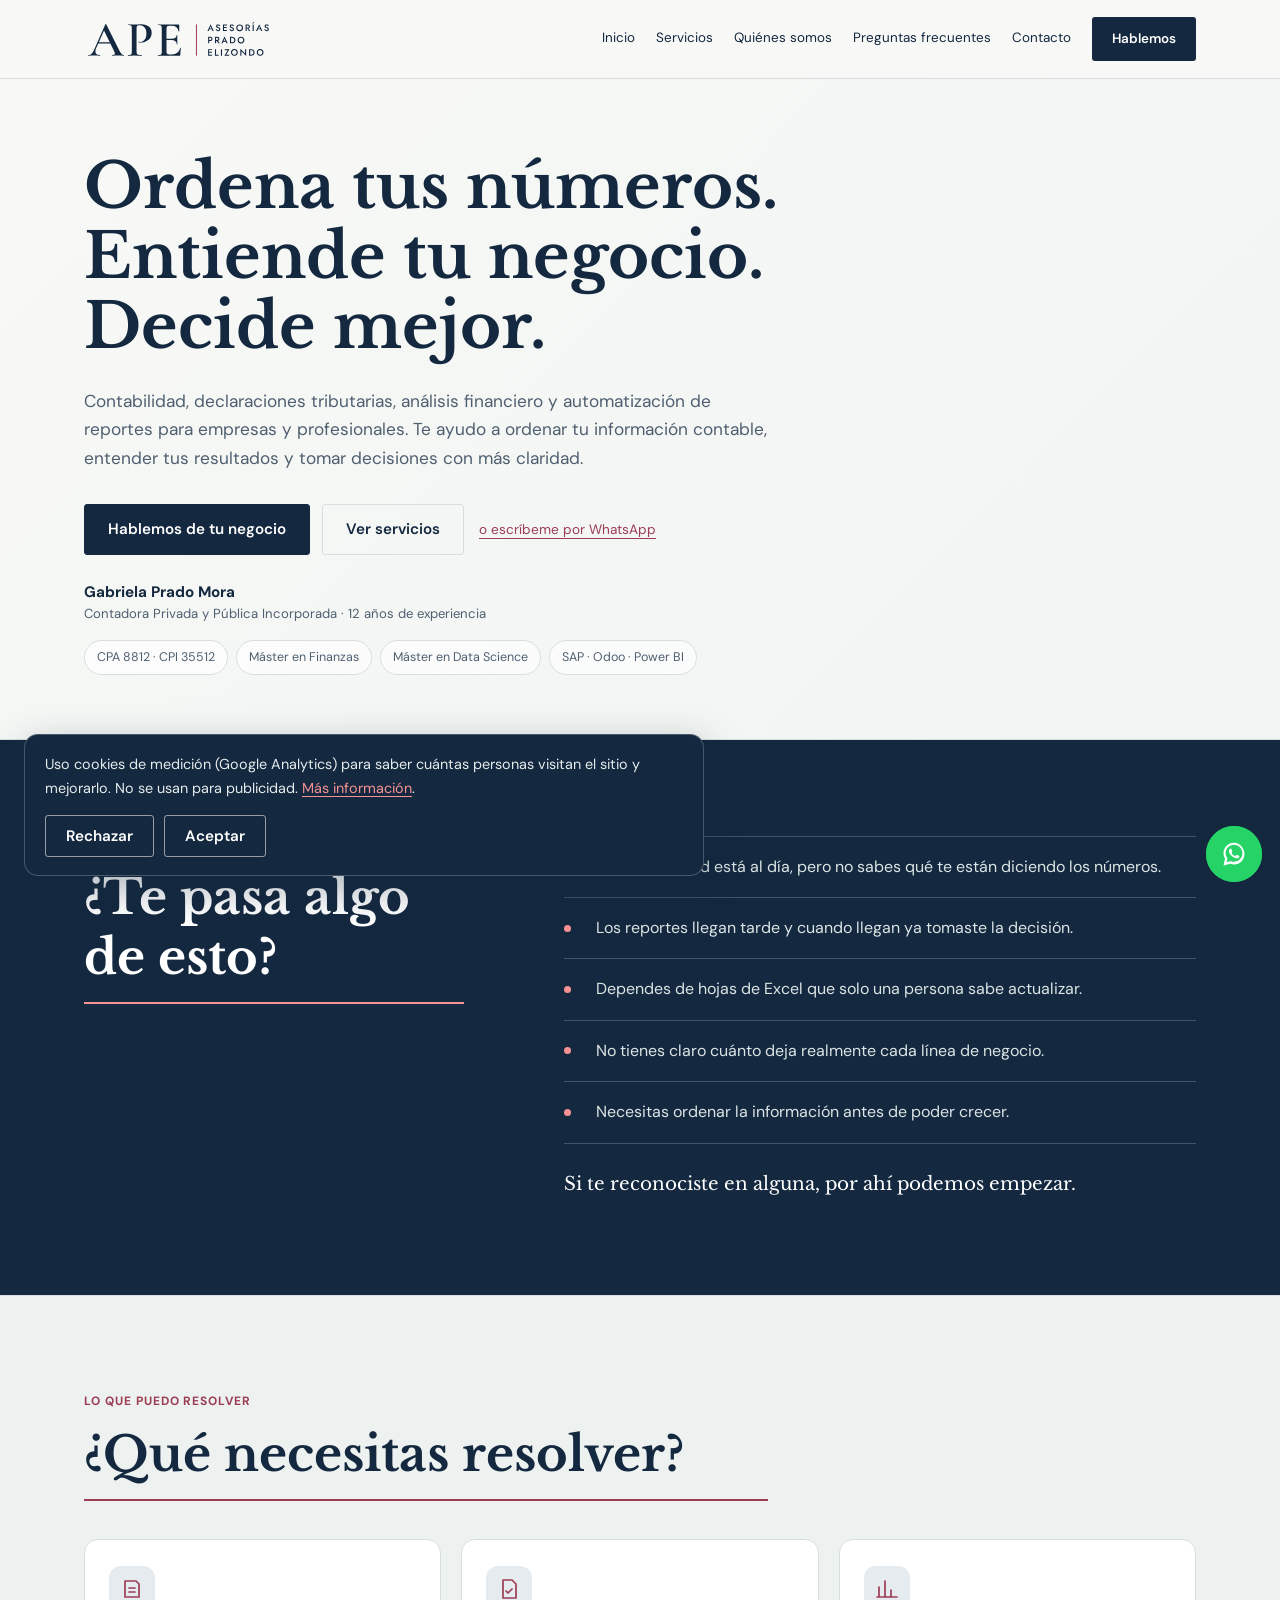
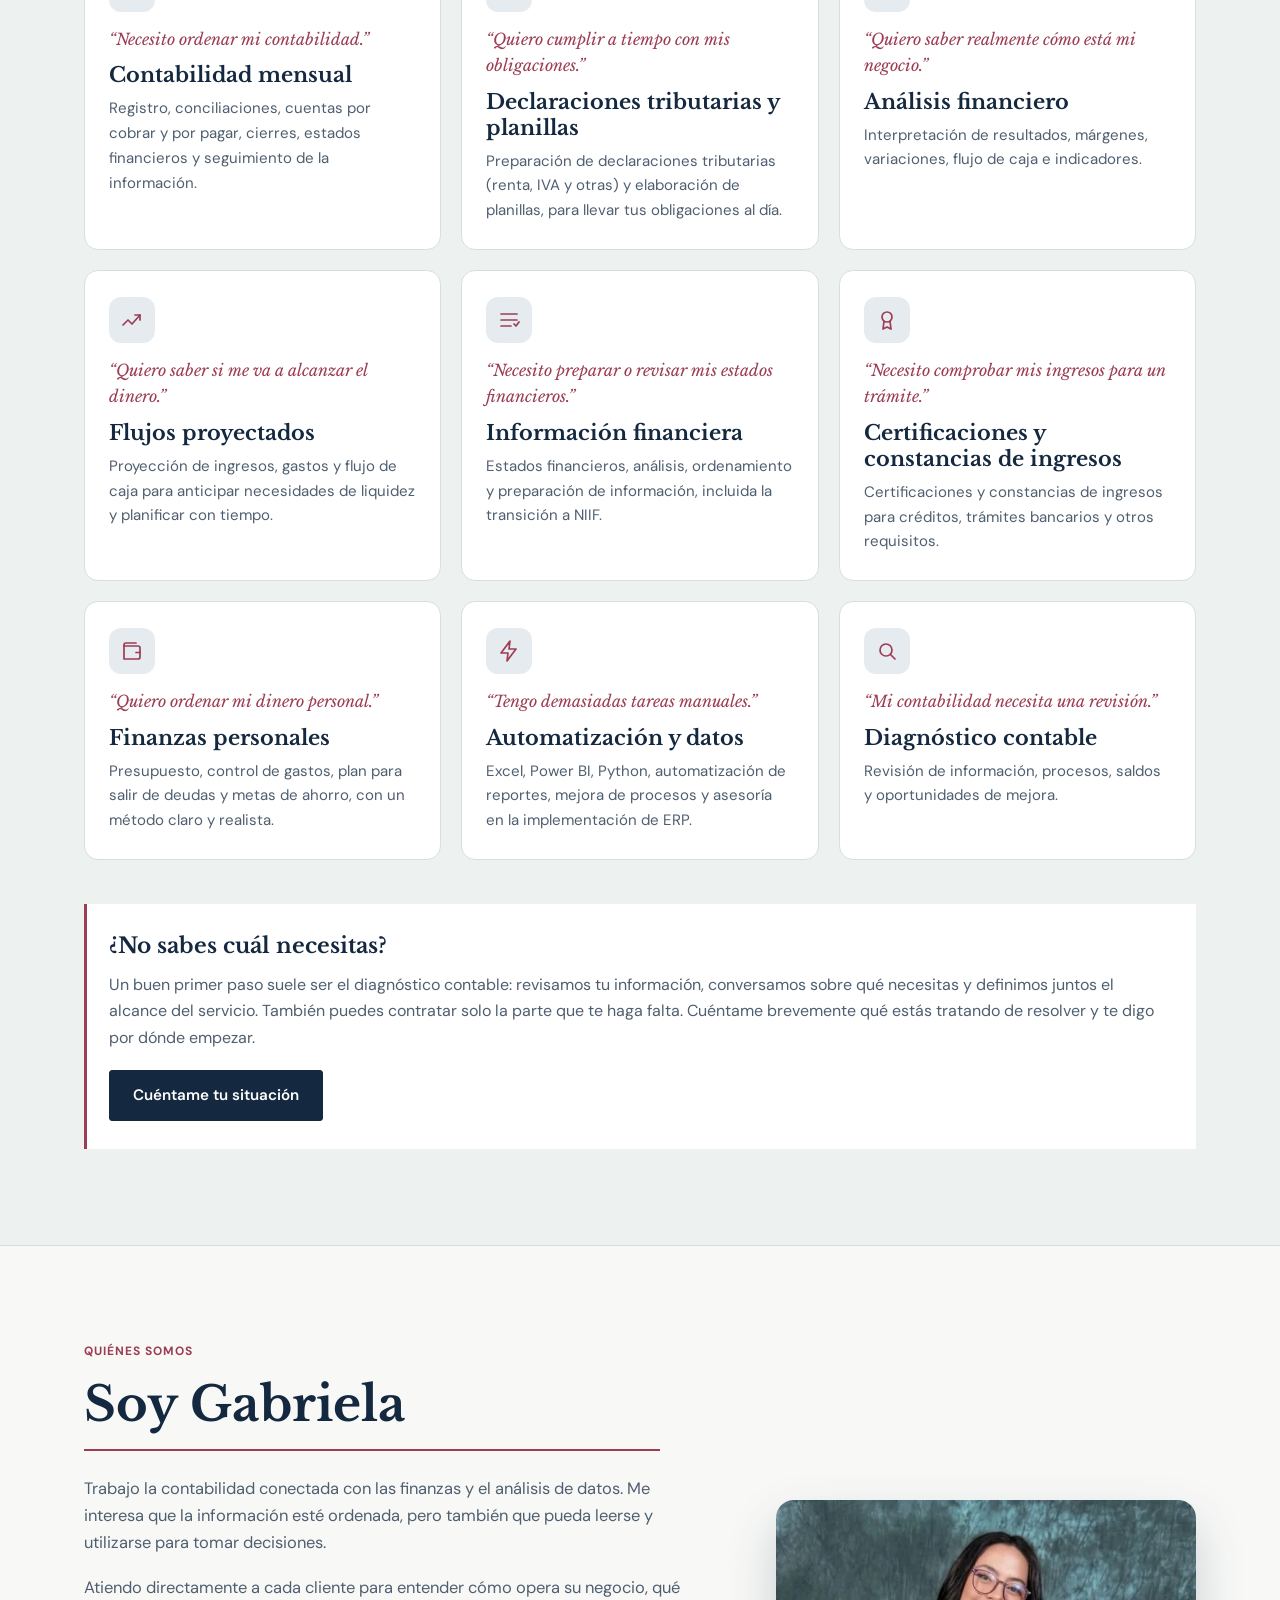
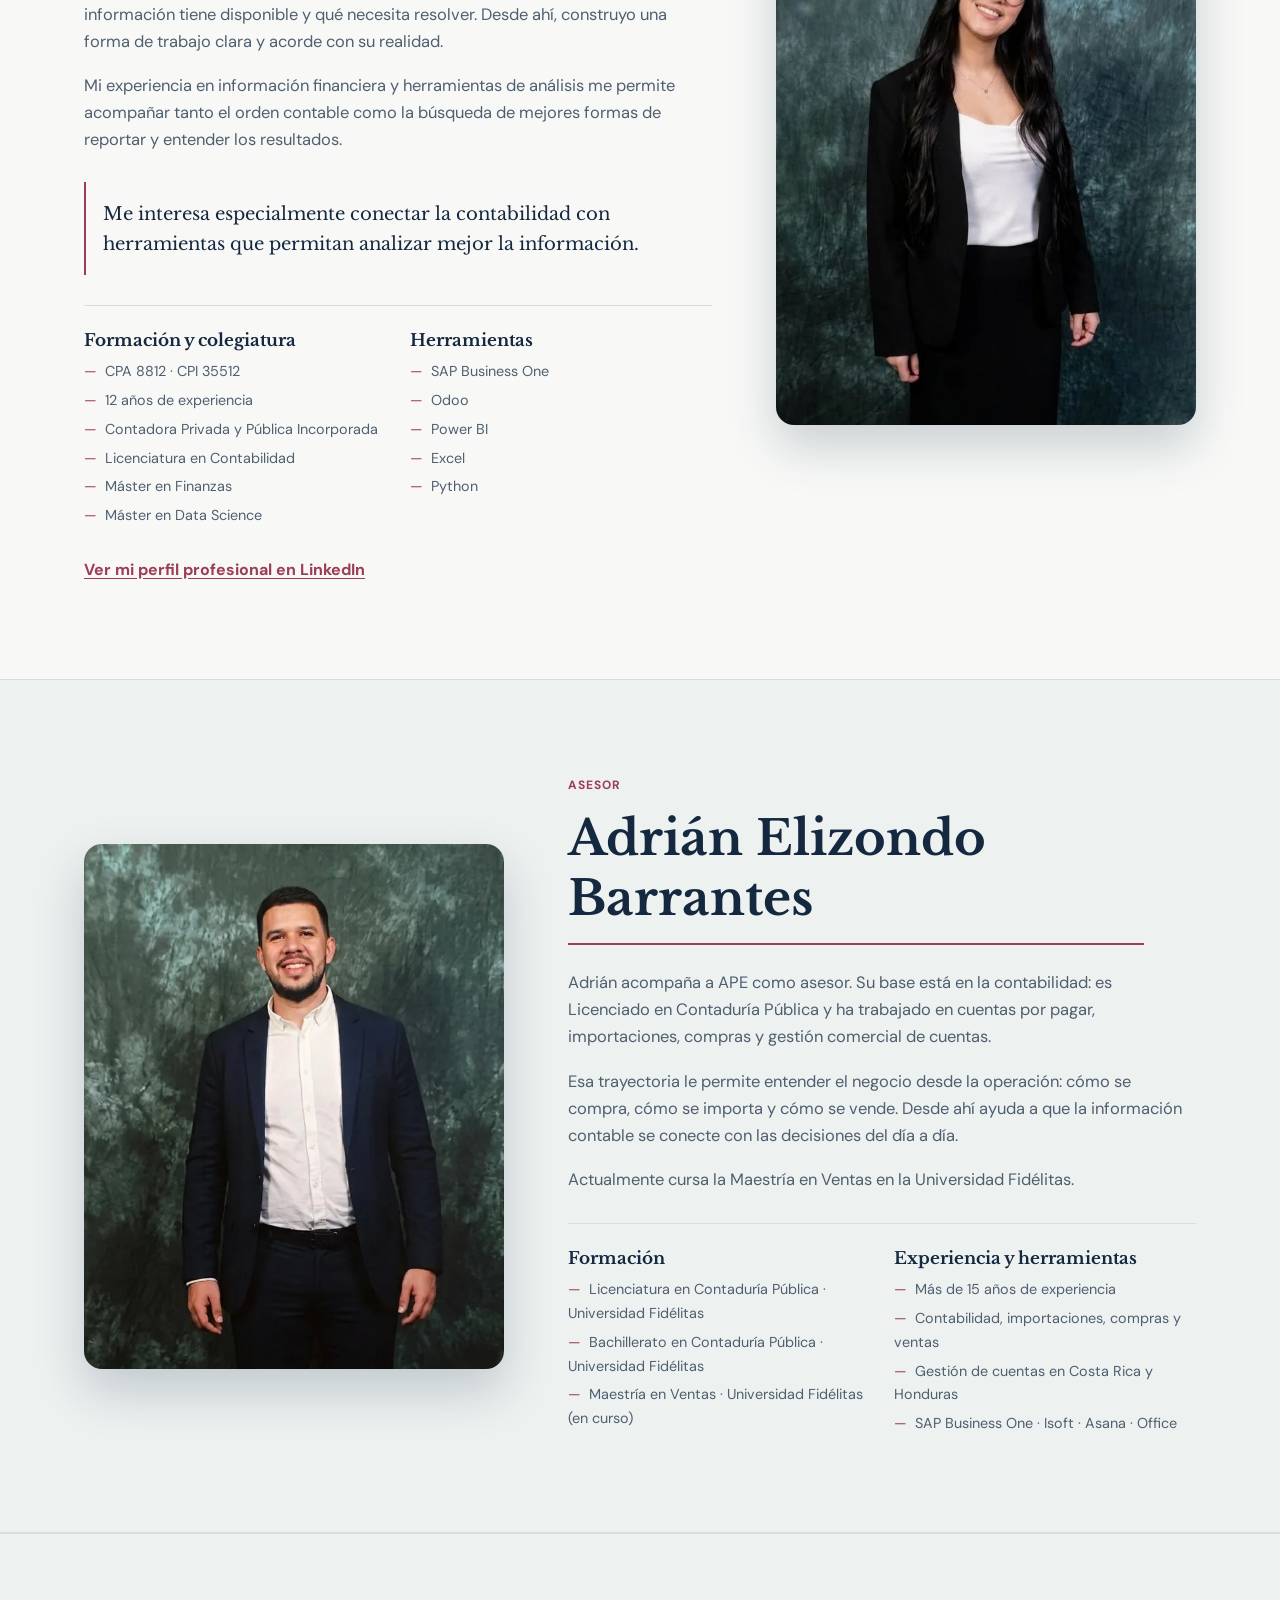
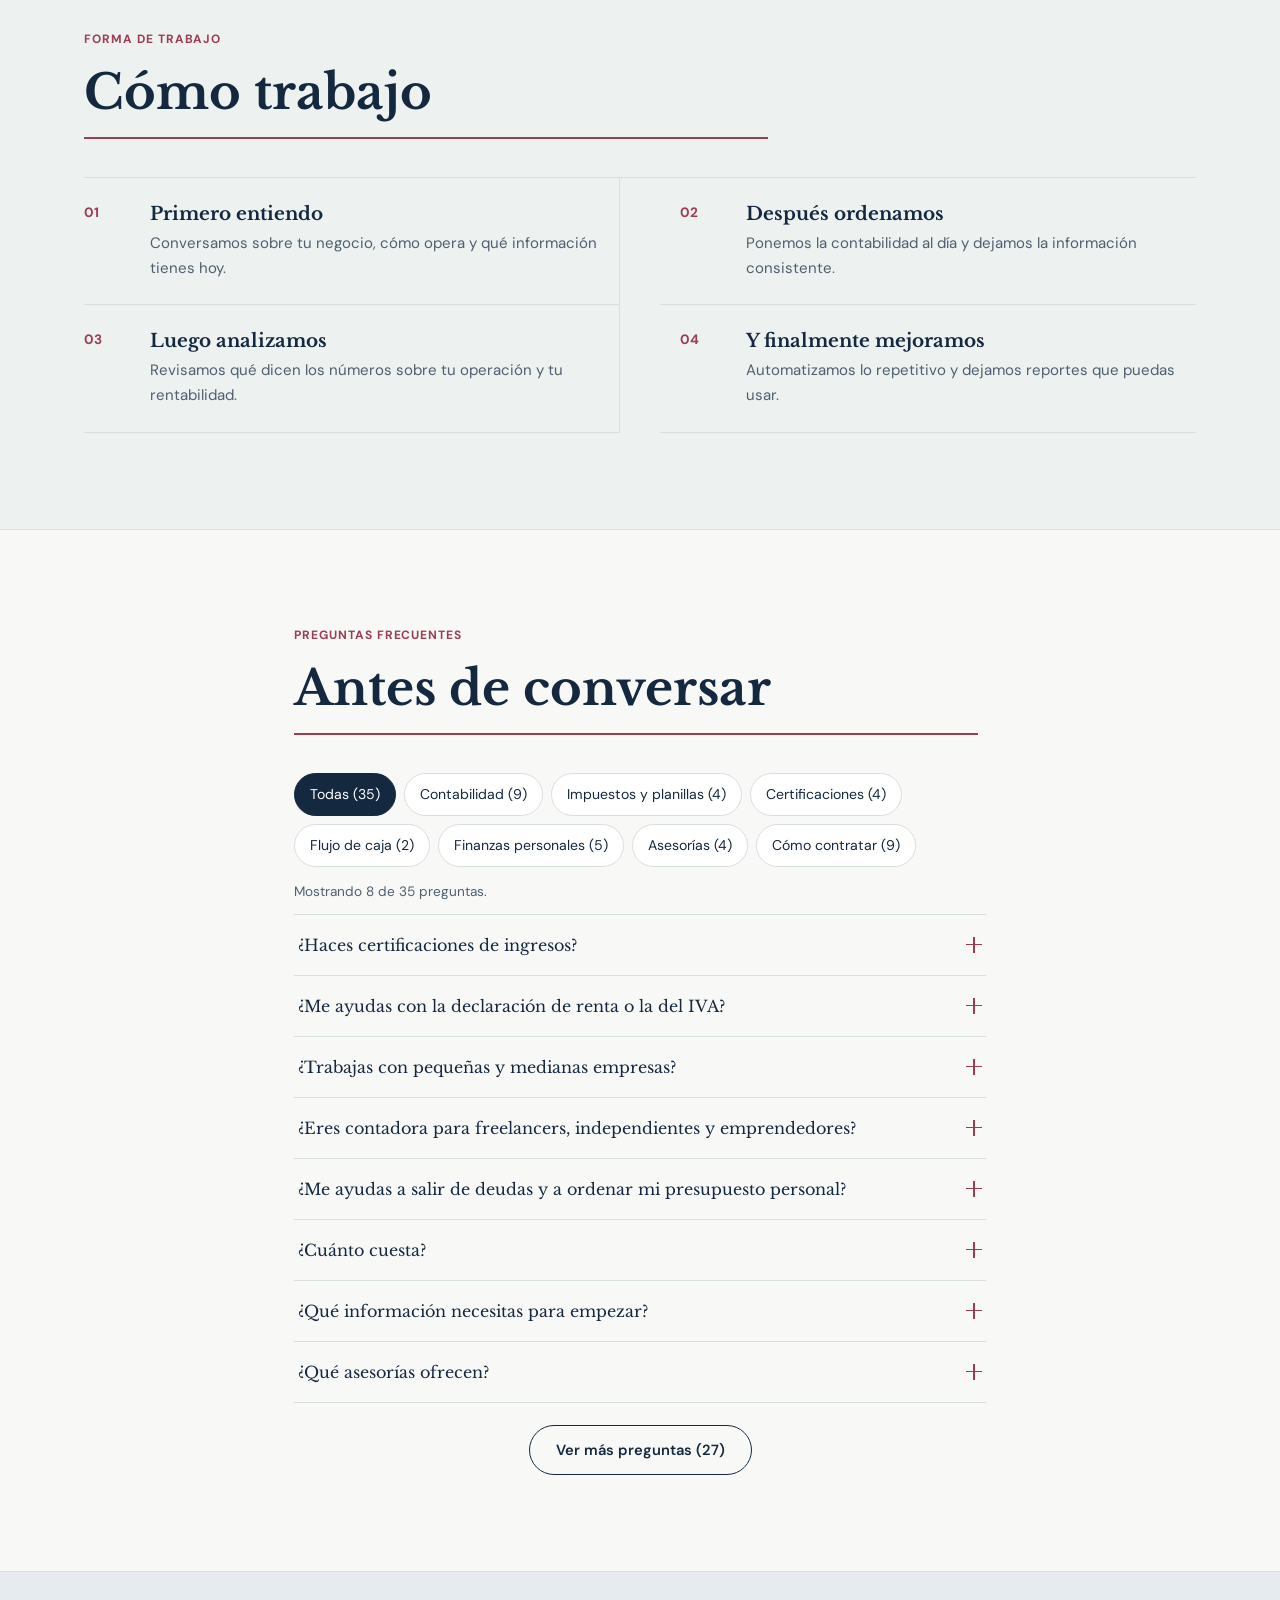
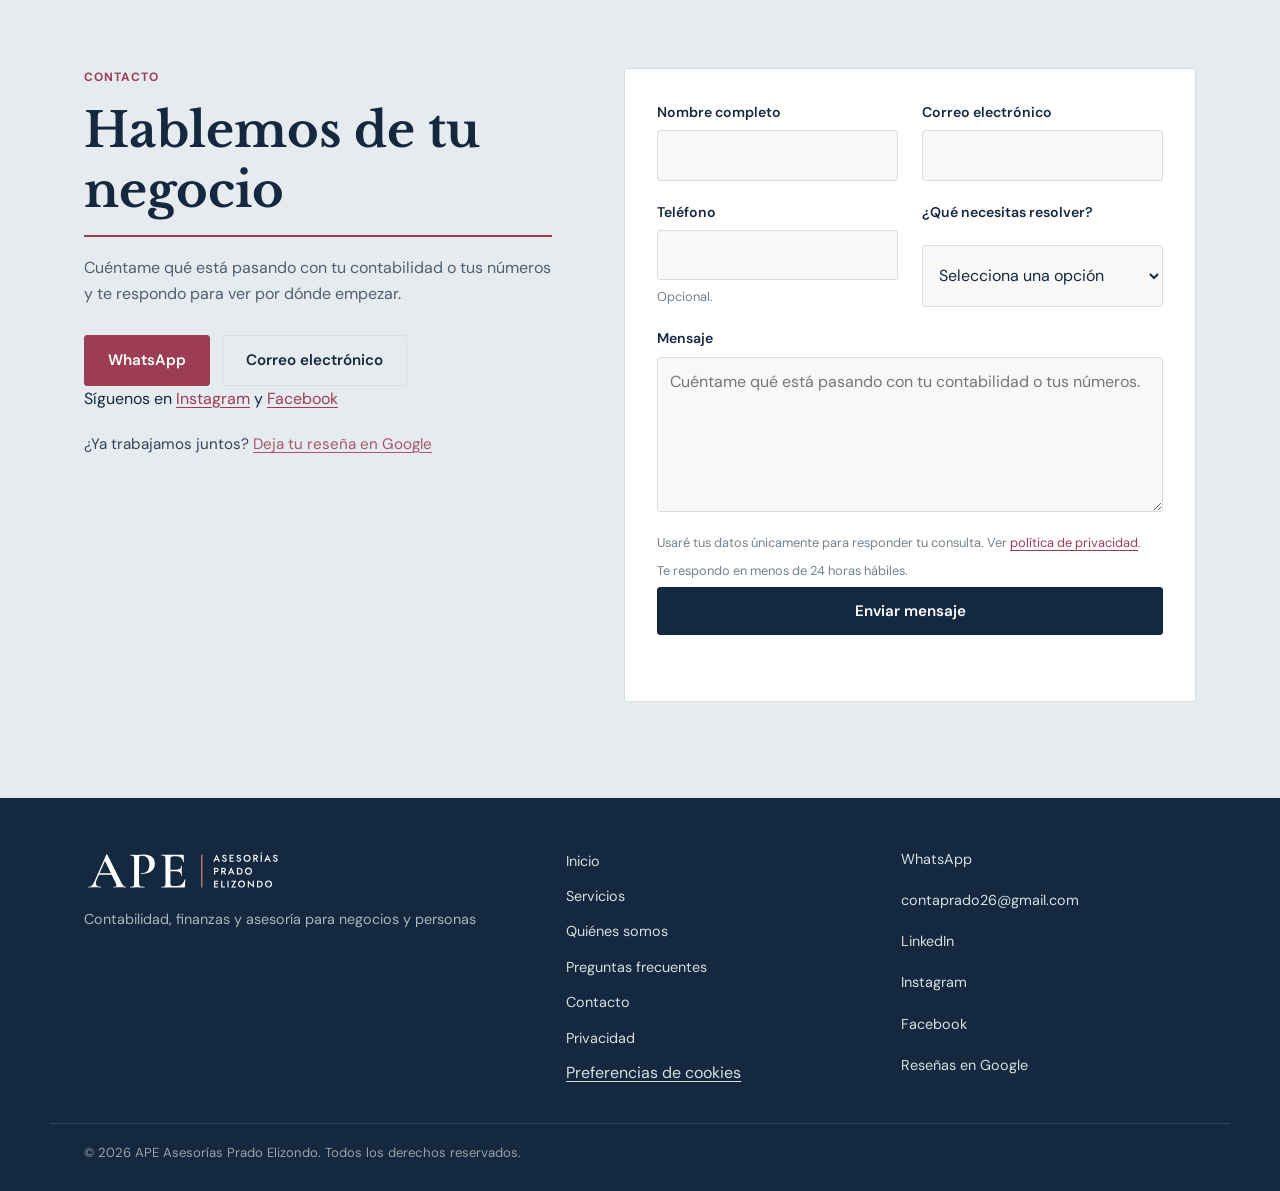
==== commit a2d9aa03: "Agrega Instagram y Facebook al pie, contacto y datos del sitio" ====
--- a/index.html
+++ b/index.html
@@ -80,7 +80,11 @@
       { "@type": "City", "name": "San José" },
       { "@type": "Country", "name": "Costa Rica" }
     ],
-    "sameAs": ["https://www.linkedin.com/in/gabriela-prado-mora-9bab63175/"]
+    "sameAs": [
+      "https://www.linkedin.com/in/gabriela-prado-mora-9bab63175/",
+      "https://www.instagram.com/ape.asesorias/",
+      "https://www.facebook.com/profile.php?id=61597114286288"
+    ]
   }
   </script>
   <script type="application/ld+json">
@@ -434,7 +438,6 @@
           <li><a class="nav__enlace" href="#servicios">Servicios</a></li>
           <li><a class="nav__enlace" href="#sobre-mi">Quiénes somos</a></li>
           <li><a class="nav__enlace" href="#faq">Preguntas frecuentes</a></li>
-          <li><a class="nav__enlace" href="blog/">Blog</a></li>
           <li><a class="nav__enlace" href="#contacto">Contacto</a></li>
           <li><a class="nav__cta" href="#contacto">Hablemos</a></li>
         </ul>
@@ -730,6 +733,7 @@
             <a class="boton boton--whatsapp" href="https://wa.me/50689168077?text=Hola%20Gabriela%2C%20vi%20tu%20sitio%20y%20quisiera%20consultar%20sobre%20mi%20contabilidad." target="_blank" rel="noopener" aria-label="Escribirme por WhatsApp al número de contacto">WhatsApp</a>
             <a class="boton boton--secundario" href="mailto:contaprado26@gmail.com" aria-label="Enviarme un correo electrónico">Correo electrónico</a>
           </div>
+          <p class="contacto__redes">Síguenos en <a href="https://www.instagram.com/ape.asesorias/" target="_blank" rel="noopener" aria-label="Ver APE Asesorías en Instagram">Instagram</a> y <a href="https://www.facebook.com/profile.php?id=61597114286288" target="_blank" rel="noopener" aria-label="Ver APE Asesorías en Facebook">Facebook</a></p>
           <p class="contacto__resena">¿Ya trabajamos juntos? <a href="https://g.page/r/CXoRK9jvTEf7EBM/review" target="_blank" rel="noopener">Deja tu reseña en Google</a></p>
         </div>
 
@@ -767,8 +771,8 @@
   <footer class="pie">
     <div class="contenedor pie__interior">
       <div class="pie__marca"><img class="pie__logo" src="assets/images/logo-ape-reverso.svg" alt="APE Asesorías Prado Elizondo" width="198" height="44" loading="lazy"><p class="pie__descripcion">Contabilidad, finanzas y asesoría para negocios y personas</p><p class="pie__zona pie__oculto">Cartago, Tres Ríos y Los Santos · Atención remota en todo el país</p><p class="pie__descripcion">Gabriela Prado Mora · CPA 8812 · CPI 35512 · 12 años de experiencia</p></div>
-      <nav class="pie__nav" aria-label="Navegación del pie de página"><ul><li><a href="#inicio">Inicio</a></li><li><a href="#servicios">Servicios</a></li><li><a href="#sobre-mi">Quiénes somos</a></li><li><a href="#faq">Preguntas frecuentes</a></li><li><a href="blog/">Blog</a></li><li><a href="#contacto">Contacto</a></li><li><a href="privacidad.html">Privacidad</a></li><li><button type="button" class="pie__cookies" id="cookiesPreferencias">Preferencias de cookies</button></li></ul></nav>
-      <div class="pie__contacto"><a href="https://wa.me/50689168077?text=Hola%20Gabriela%2C%20vi%20tu%20sitio%20y%20quisiera%20consultar%20sobre%20mi%20contabilidad." target="_blank" rel="noopener">WhatsApp</a><a href="mailto:contaprado26@gmail.com">contaprado26@gmail.com</a><a href="https://www.linkedin.com/in/gabriela-prado-mora-9bab63175/" target="_blank" rel="noopener" aria-label="Ver el perfil profesional de Gabriela Prado en LinkedIn">LinkedIn</a><a href="https://g.page/r/CXoRK9jvTEf7EBM/review" target="_blank" rel="noopener" aria-label="Dejar una reseña en Google">Reseñas en Google</a></div>
+      <nav class="pie__nav" aria-label="Navegación del pie de página"><ul><li><a href="#inicio">Inicio</a></li><li><a href="#servicios">Servicios</a></li><li><a href="#sobre-mi">Quiénes somos</a></li><li><a href="#faq">Preguntas frecuentes</a></li><li><a href="#contacto">Contacto</a></li><li><a href="privacidad.html">Privacidad</a></li><li><button type="button" class="pie__cookies" id="cookiesPreferencias">Preferencias de cookies</button></li></ul></nav>
+      <div class="pie__contacto"><a href="https://wa.me/50689168077?text=Hola%20Gabriela%2C%20vi%20tu%20sitio%20y%20quisiera%20consultar%20sobre%20mi%20contabilidad." target="_blank" rel="noopener">WhatsApp</a><a href="mailto:contaprado26@gmail.com">contaprado26@gmail.com</a><a href="https://www.linkedin.com/in/gabriela-prado-mora-9bab63175/" target="_blank" rel="noopener" aria-label="Ver el perfil profesional de Gabriela Prado en LinkedIn">LinkedIn</a><a href="https://www.instagram.com/ape.asesorias/" target="_blank" rel="noopener" aria-label="Ver APE Asesorías en Instagram">Instagram</a><a href="https://www.facebook.com/profile.php?id=61597114286288" target="_blank" rel="noopener" aria-label="Ver APE Asesorías en Facebook">Facebook</a><a href="https://g.page/r/CXoRK9jvTEf7EBM/review" target="_blank" rel="noopener" aria-label="Dejar una reseña en Google">Reseñas en Google</a></div>
     </div>
     <div class="contenedor pie__legal"><p>&copy; <span id="anioActual">2026</span> APE Asesorías Prado Elizondo. Todos los derechos reservados.</p></div>
   </footer>
--- a/assets/css/styles.css
+++ b/assets/css/styles.css
@@ -275,3 +275,47 @@
 .faq__mas[hidden] { display: none; }
 .faq__mas:hover { background: var(--tinta); color: var(--blanco); }
 .faq__mas:focus-visible { outline: 2px solid var(--acento); outline-offset: 3px; }
+
+/* ---------- BLOG ---------- */
+.blog-cabecera { padding: 64px 0 40px; border-bottom: 1px solid var(--linea); }
+.blog-cabecera .seccion__titulo { max-width: 22ch; }
+.blog-lista { display: grid; gap: 22px; padding: 48px 0 90px; }
+.blog-tarjeta { display: grid; gap: 10px; padding: 26px 24px; background: var(--blanco); border: 1px solid var(--linea); border-radius: var(--radio); border-top: 3px solid var(--acento); transition: transform var(--transicion), box-shadow var(--transicion); }
+.blog-tarjeta:hover { transform: translateY(-3px); box-shadow: 0 10px 28px rgba(20, 40, 63, .08); }
+.blog-tarjeta h2 { font-size: 1.3rem; }
+.blog-tarjeta h2 a { color: var(--tinta); text-decoration: none; }
+.blog-tarjeta h2 a::after { content: ""; position: absolute; inset: 0; }
+.blog-tarjeta { position: relative; }
+.blog-tarjeta p { color: var(--tinta-suave); font-size: .96rem; }
+.blog-meta { color: var(--gris); font-size: .82rem; letter-spacing: .02em; }
+.blog-categoria { color: var(--verde); font-size: .72rem; font-weight: 700; letter-spacing: .08em; text-transform: uppercase; }
+.blog-tarjeta__leer { color: var(--verde); font-size: .9rem; font-weight: 600; }
+@media (min-width: 760px) { .blog-lista { grid-template-columns: repeat(2, 1fr); gap: 26px; } }
+
+.articulo { padding: 52px 0 80px; }
+.articulo .contenedor { max-width: var(--ancho-estrecho); }
+.articulo__migas { margin-bottom: 22px; font-size: .84rem; color: var(--gris); }
+.articulo__migas a { color: var(--gris); }
+.articulo h1 { margin-top: 12px; font-size: clamp(1.8rem, 4.4vw, 2.6rem); }
+.articulo__entrada { margin-top: 18px; font-size: 1.12rem; color: var(--tinta-suave); }
+.articulo__meta { margin-top: 18px; padding-bottom: 22px; border-bottom: 2px solid var(--acento); }
+.articulo__cuerpo { margin-top: 30px; }
+.articulo__cuerpo h2 { margin: 40px 0 12px; font-size: 1.4rem; }
+.articulo__cuerpo h3 { margin: 26px 0 8px; font-family: var(--sans); font-size: 1.05rem; }
+.articulo__cuerpo p, .articulo__cuerpo li { color: var(--tinta-suave); font-size: 1.02rem; line-height: 1.75; }
+.articulo__cuerpo p + p { margin-top: 14px; }
+.articulo__cuerpo ul, .articulo__cuerpo ol { display: grid; gap: 8px; margin: 14px 0; padding-left: 1.3em; }
+.articulo__cuerpo ul { list-style: disc; }
+.articulo__cuerpo ol { list-style: decimal; }
+.articulo__cuerpo strong { color: var(--tinta); }
+.articulo__nota { margin: 26px 0; padding: 16px 18px; background: var(--acento-claro); border-left: 3px solid var(--acento); border-radius: var(--radio); color: var(--tinta); font-size: .95rem; }
+.articulo__cta { display: grid; gap: 12px; margin-top: 46px; padding: 28px 24px; background: var(--tinta); color: #d7e0e1; border-radius: var(--radio); }
+.articulo__cta h2 { color: var(--blanco); font-size: 1.35rem; margin: 0; }
+.articulo__cta p { color: #c3d0d3; }
+.articulo__cta .boton { justify-self: start; background: var(--blanco); color: var(--tinta); }
+.articulo__aviso { margin-top: 30px; color: var(--gris); font-size: .84rem; }
+.articulo__volver { margin-top: 26px; }
+.articulo__fuentes { margin-top: 40px; padding-top: 22px; border-top: 1px solid var(--linea); }
+.articulo__fuentes h2 { font-family: var(--sans); font-size: .95rem; letter-spacing: .04em; text-transform: uppercase; color: var(--tinta); }
+.articulo__fuentes ul { display: grid; gap: 8px; margin-top: 12px; padding-left: 1.2em; list-style: disc; }
+.articulo__fuentes li { color: var(--tinta-suave); font-size: .9rem; line-height: 1.6; }
